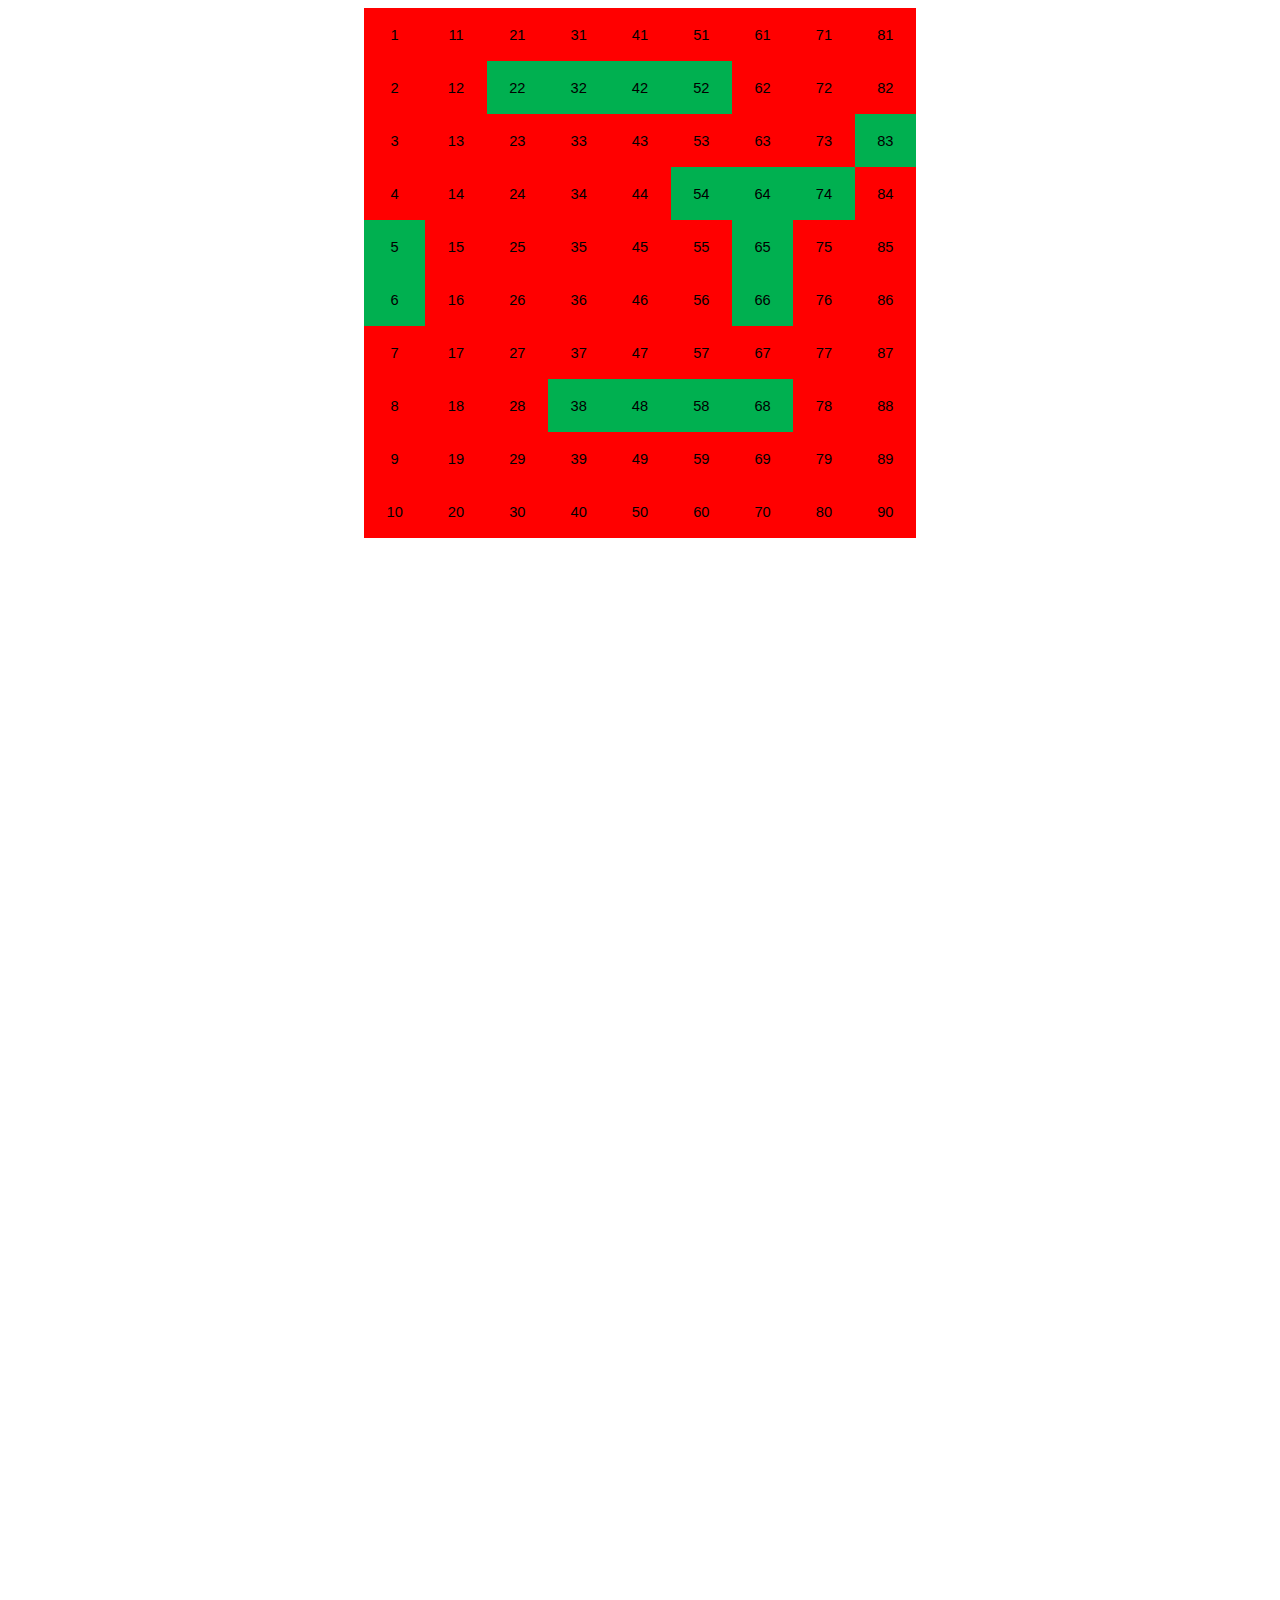
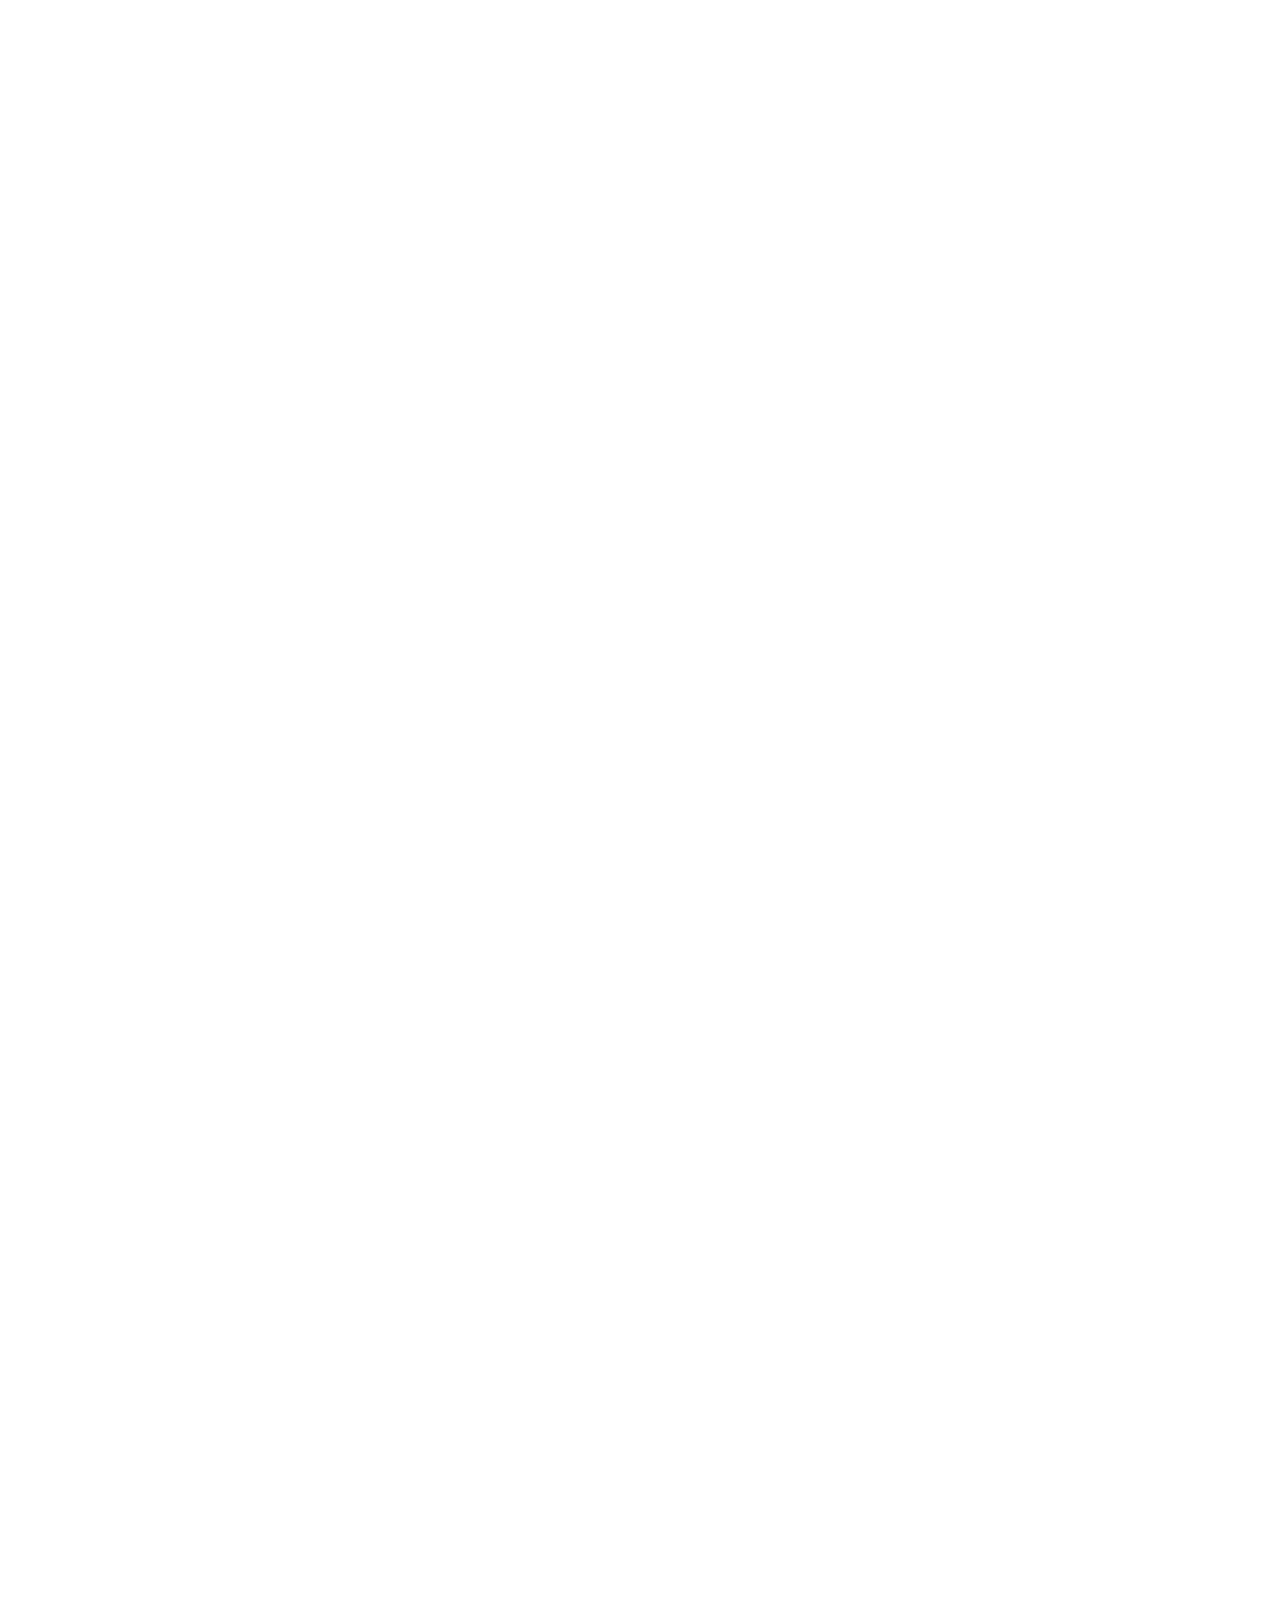
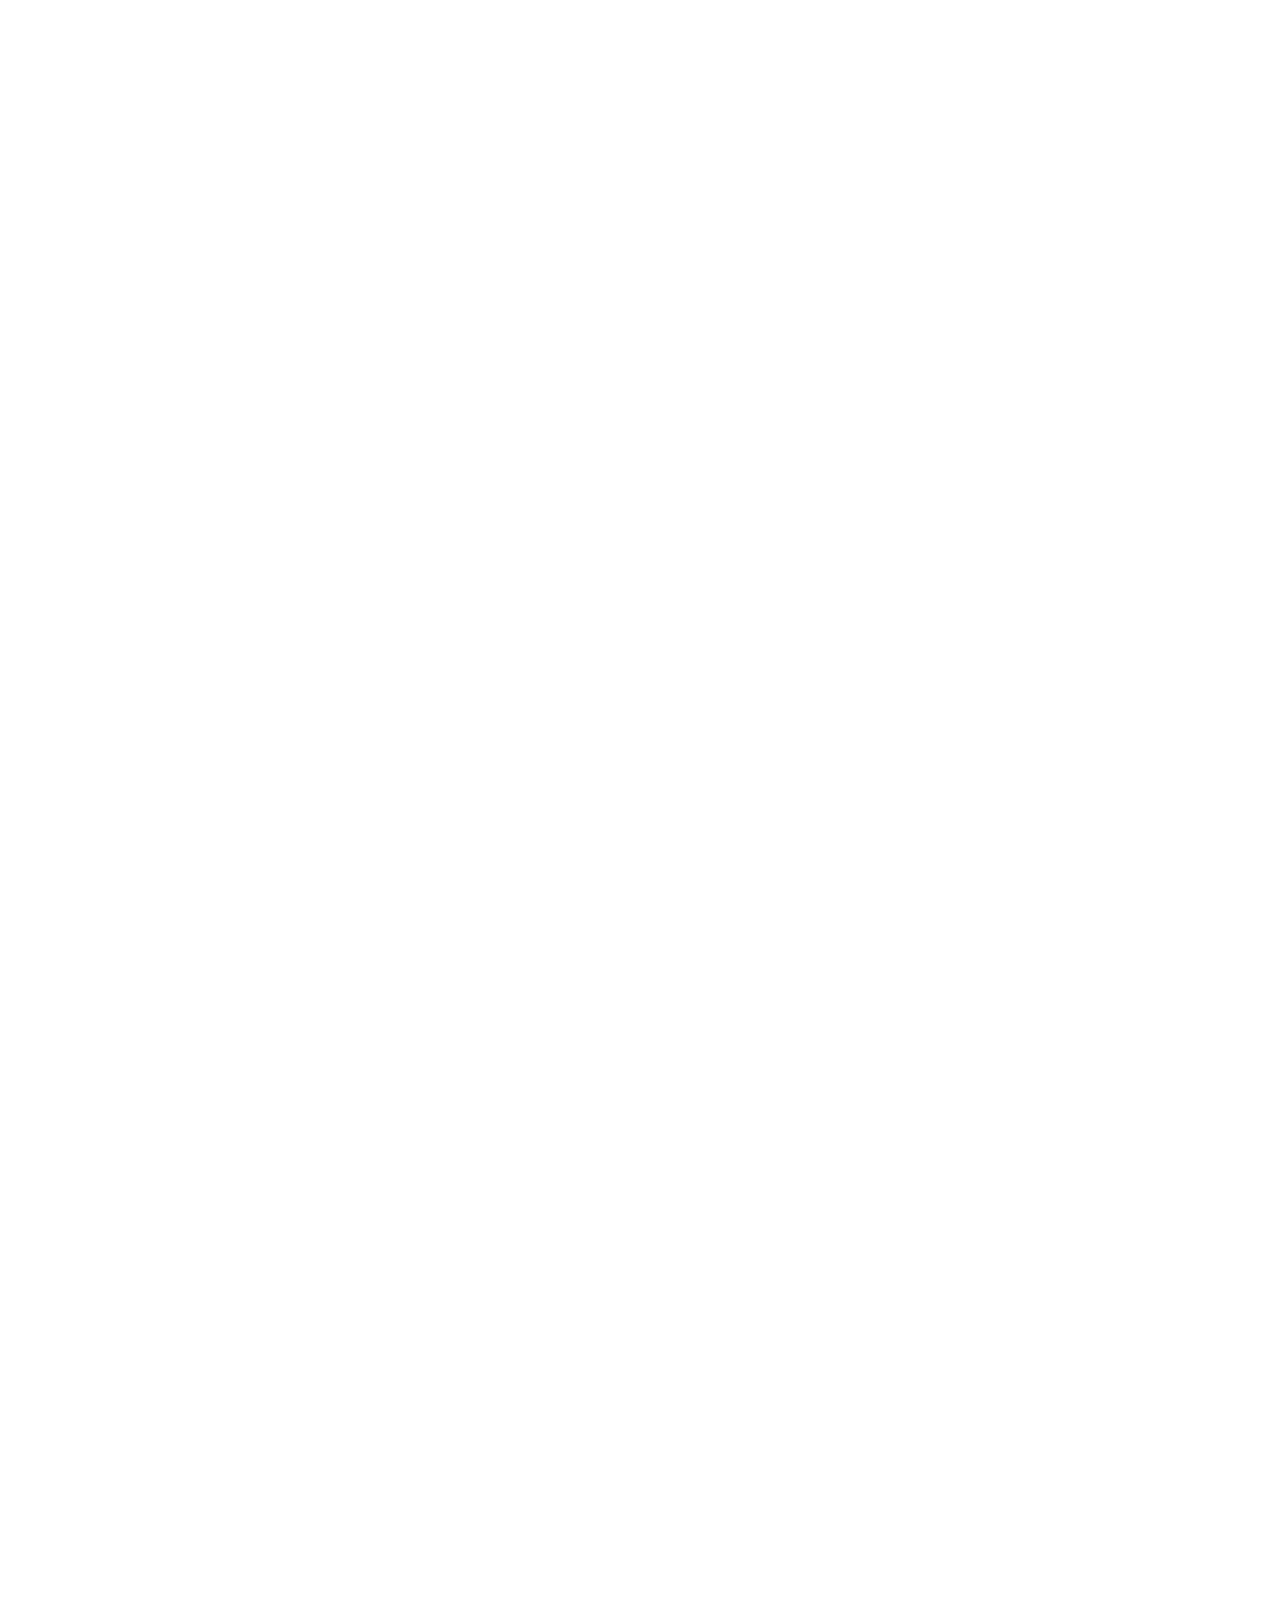
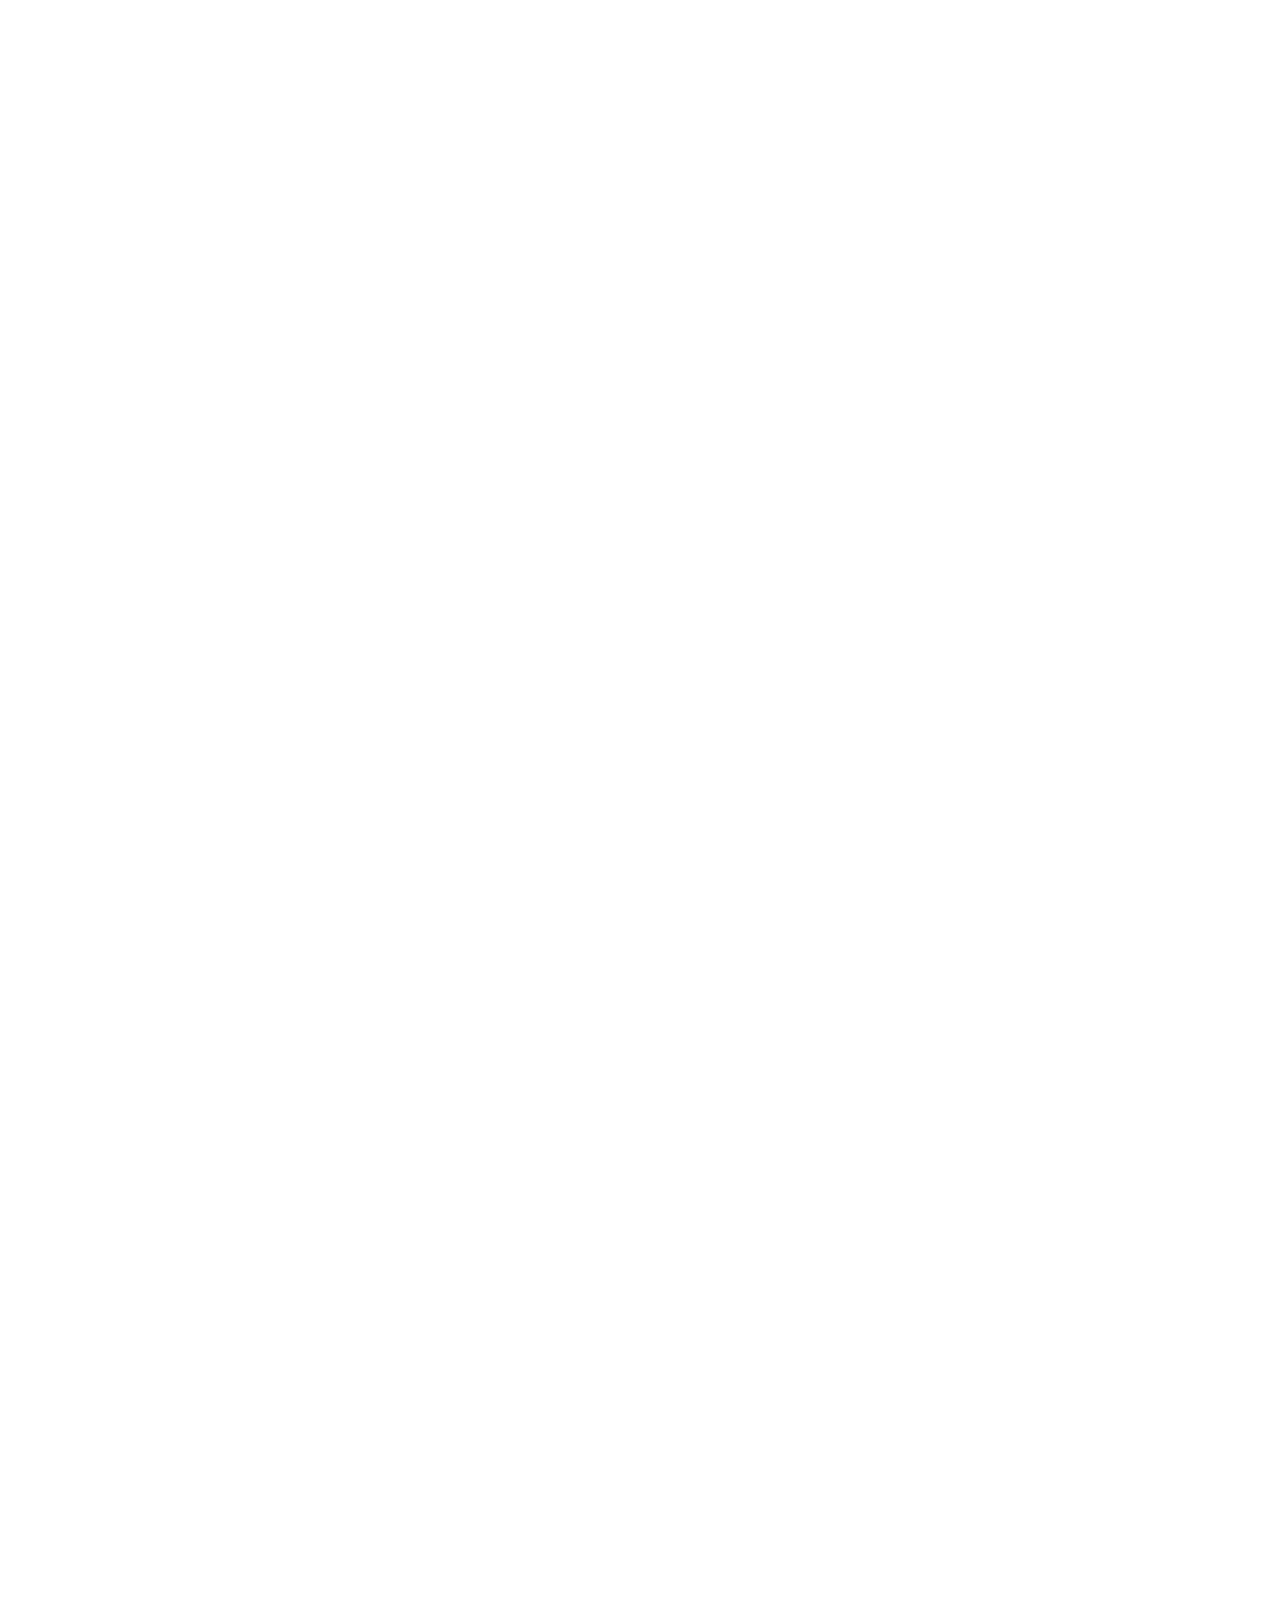
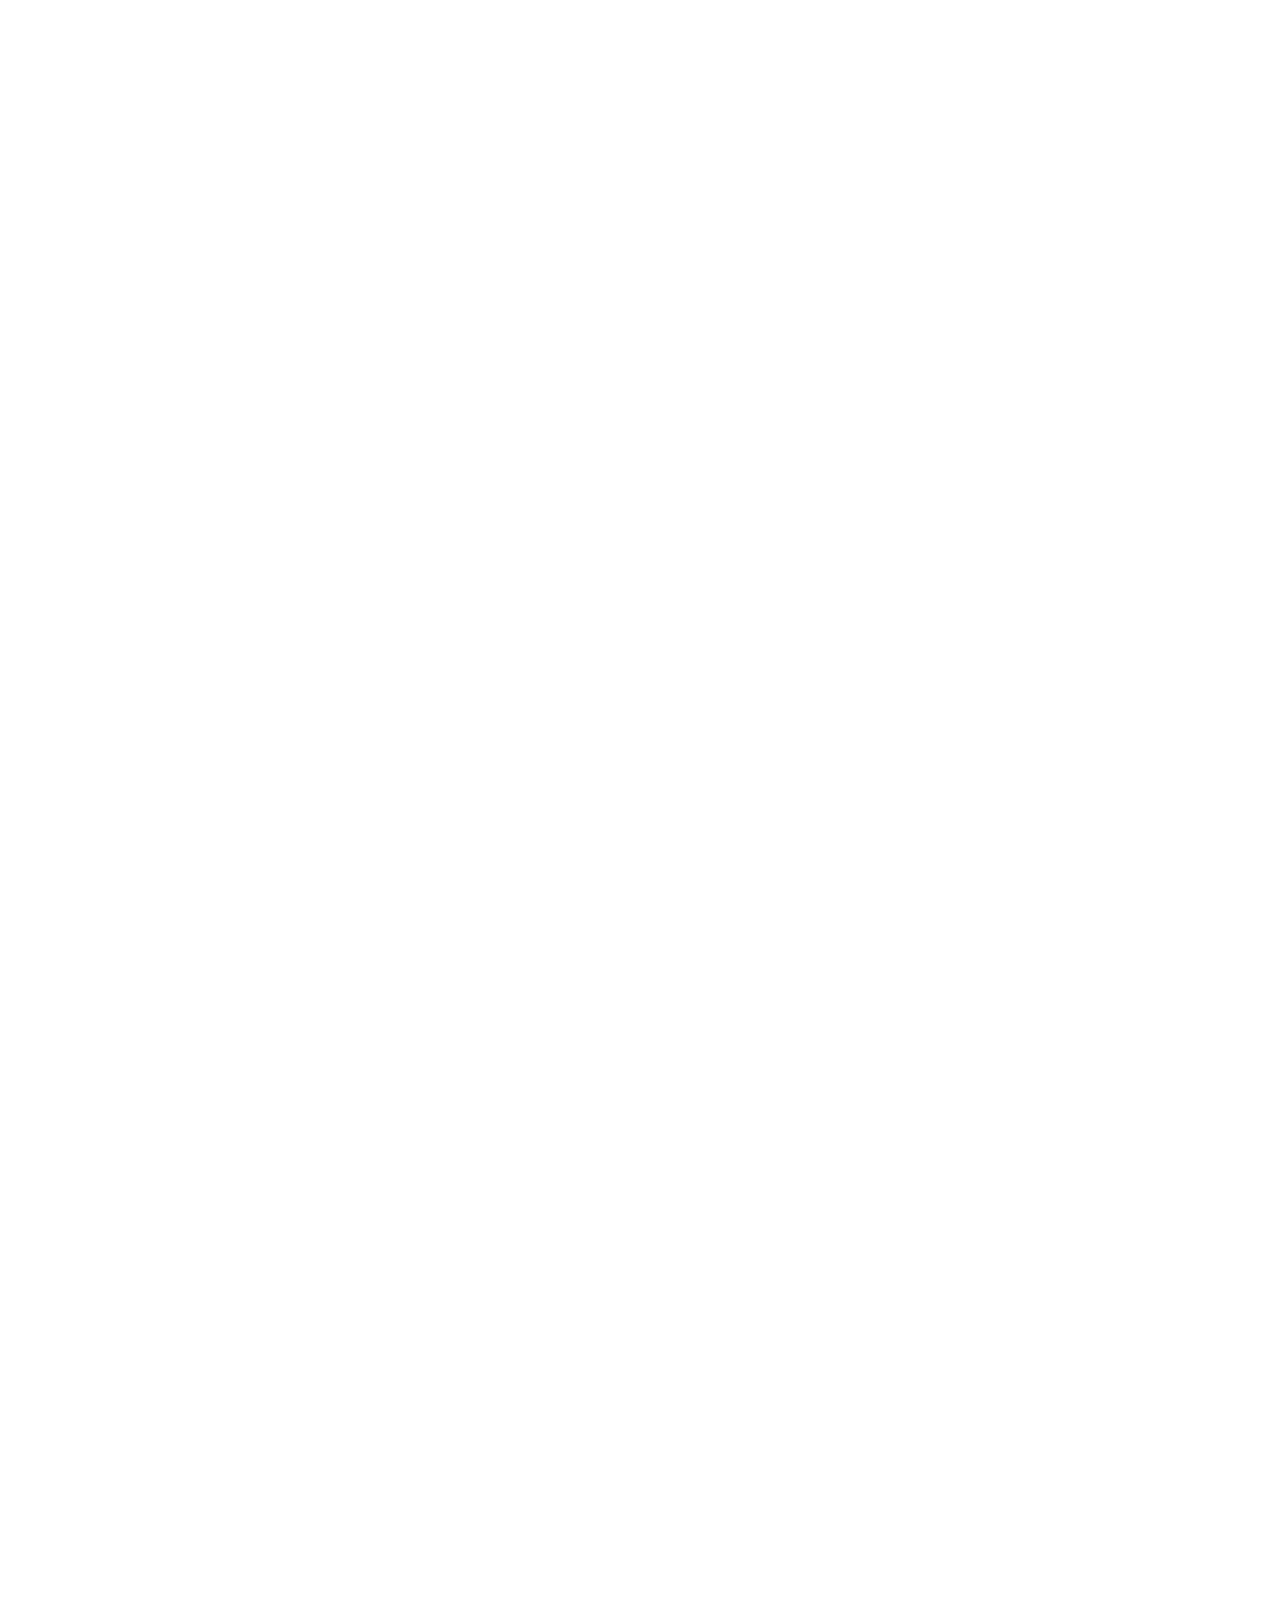
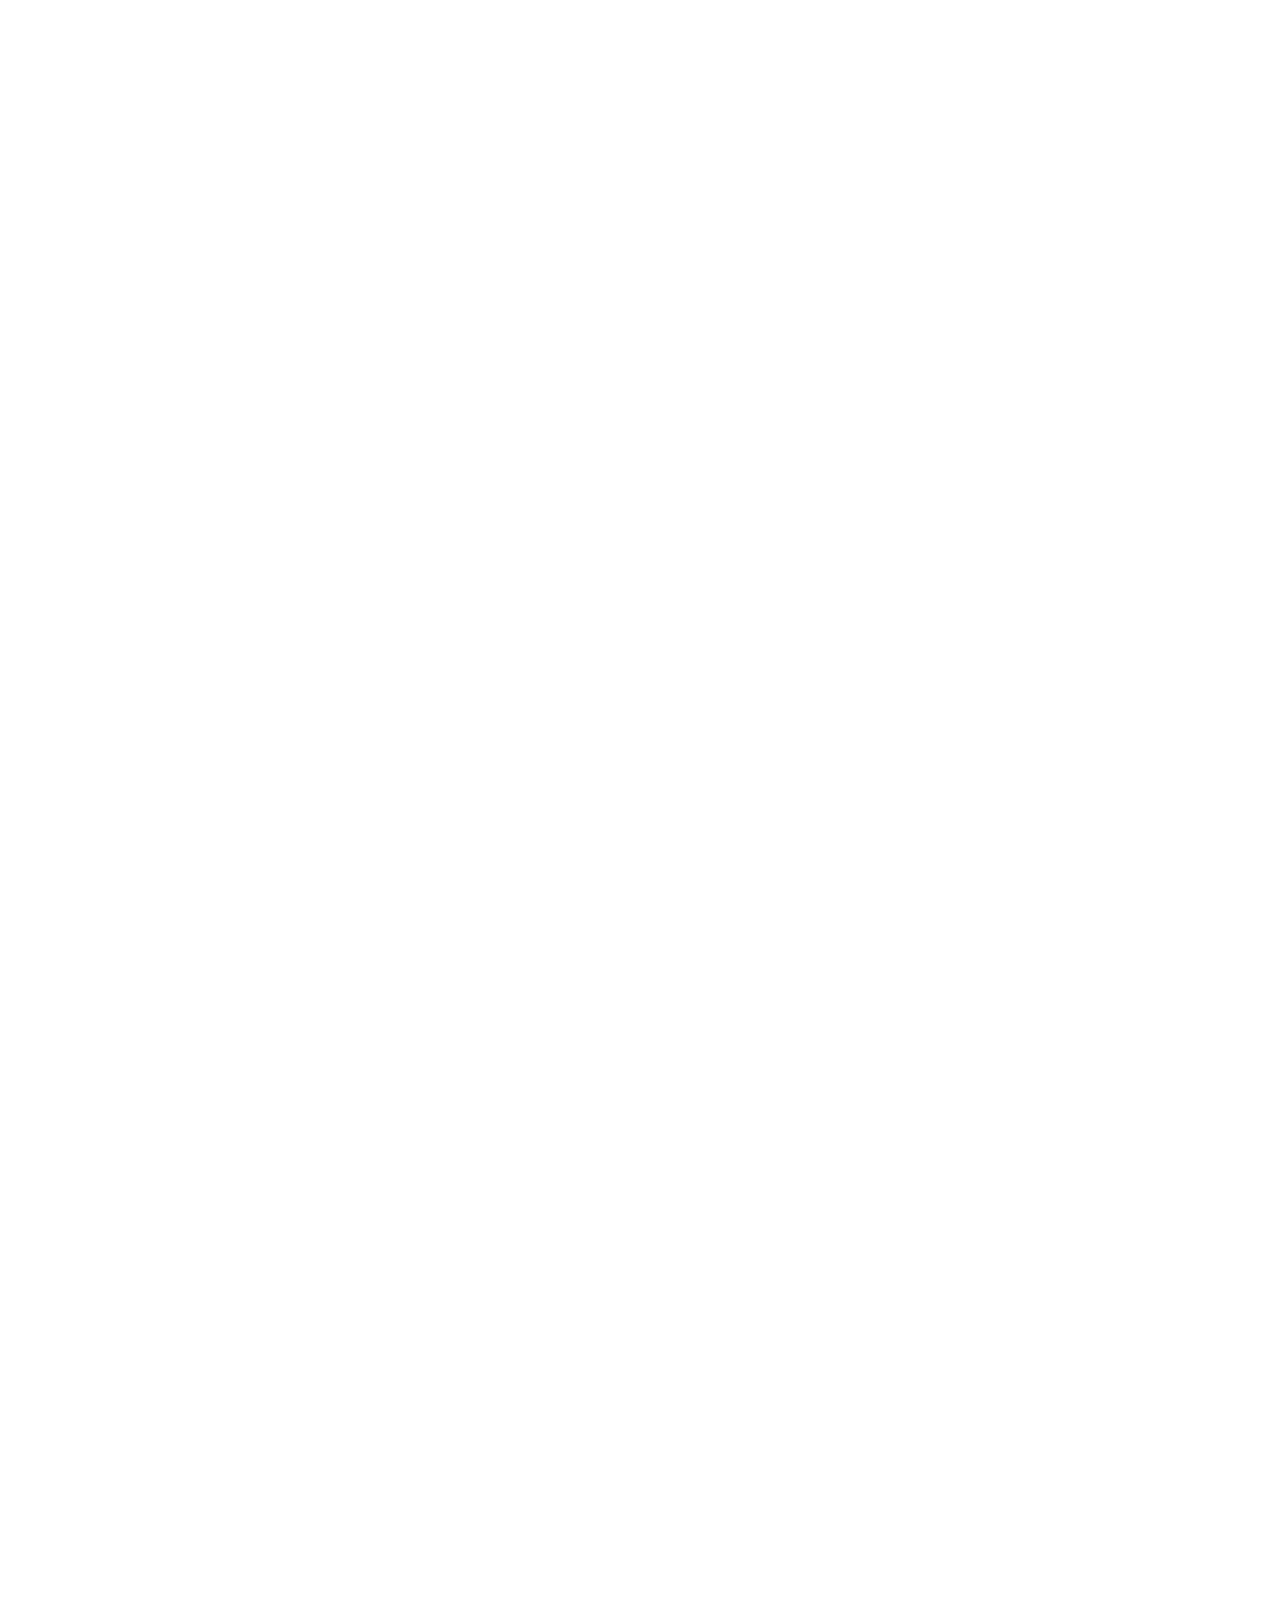
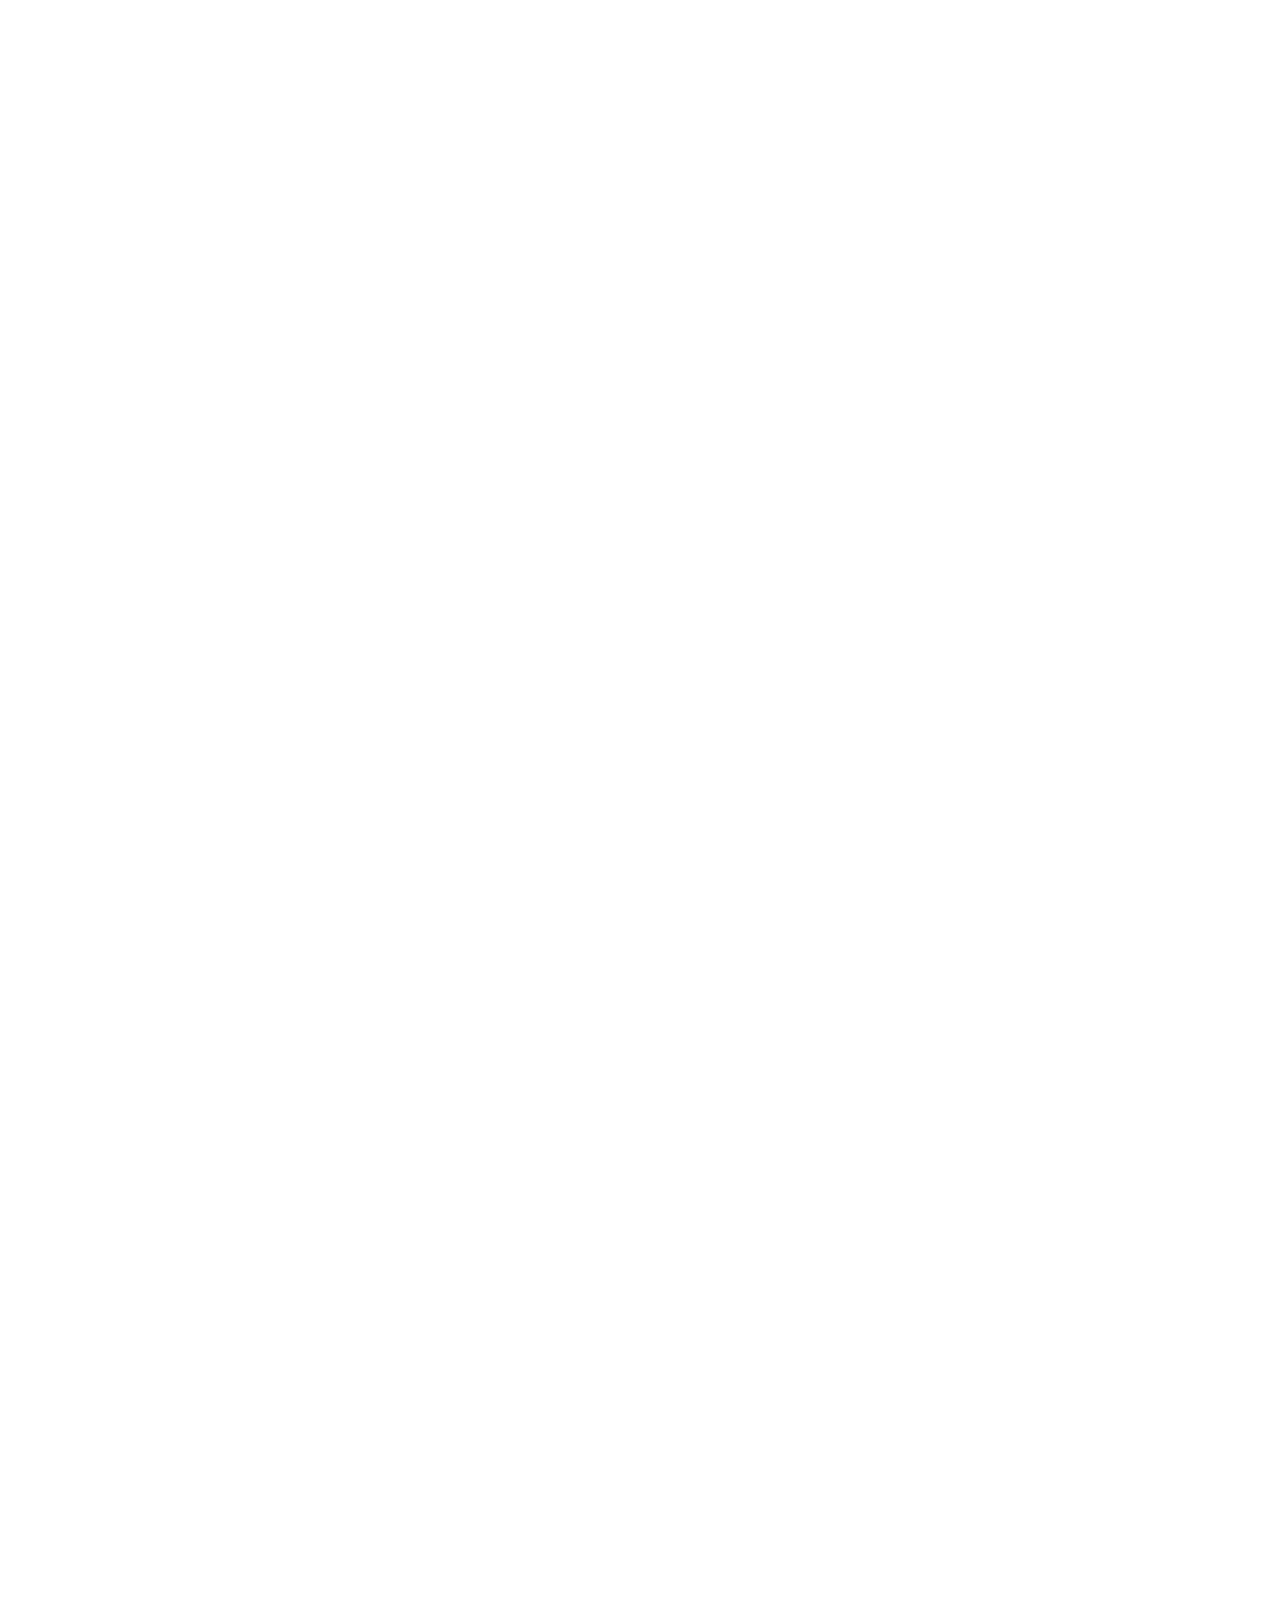
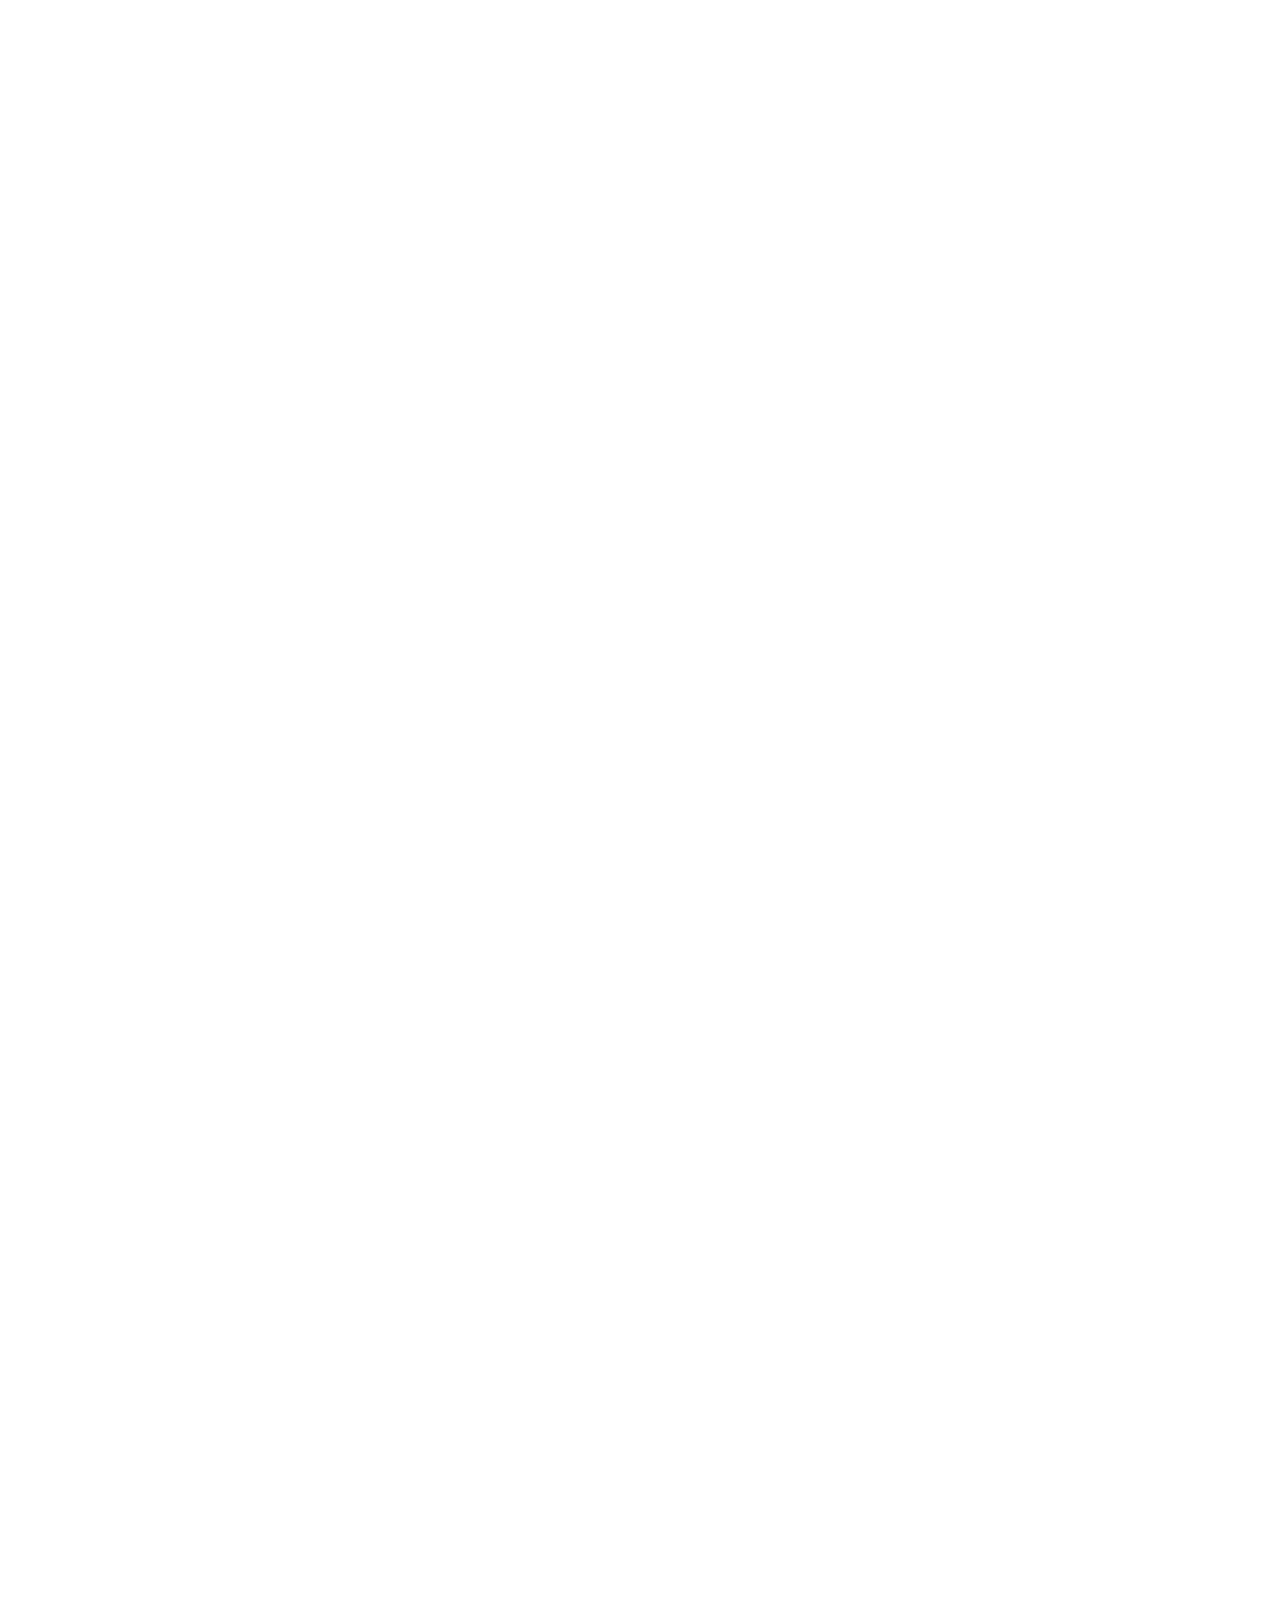
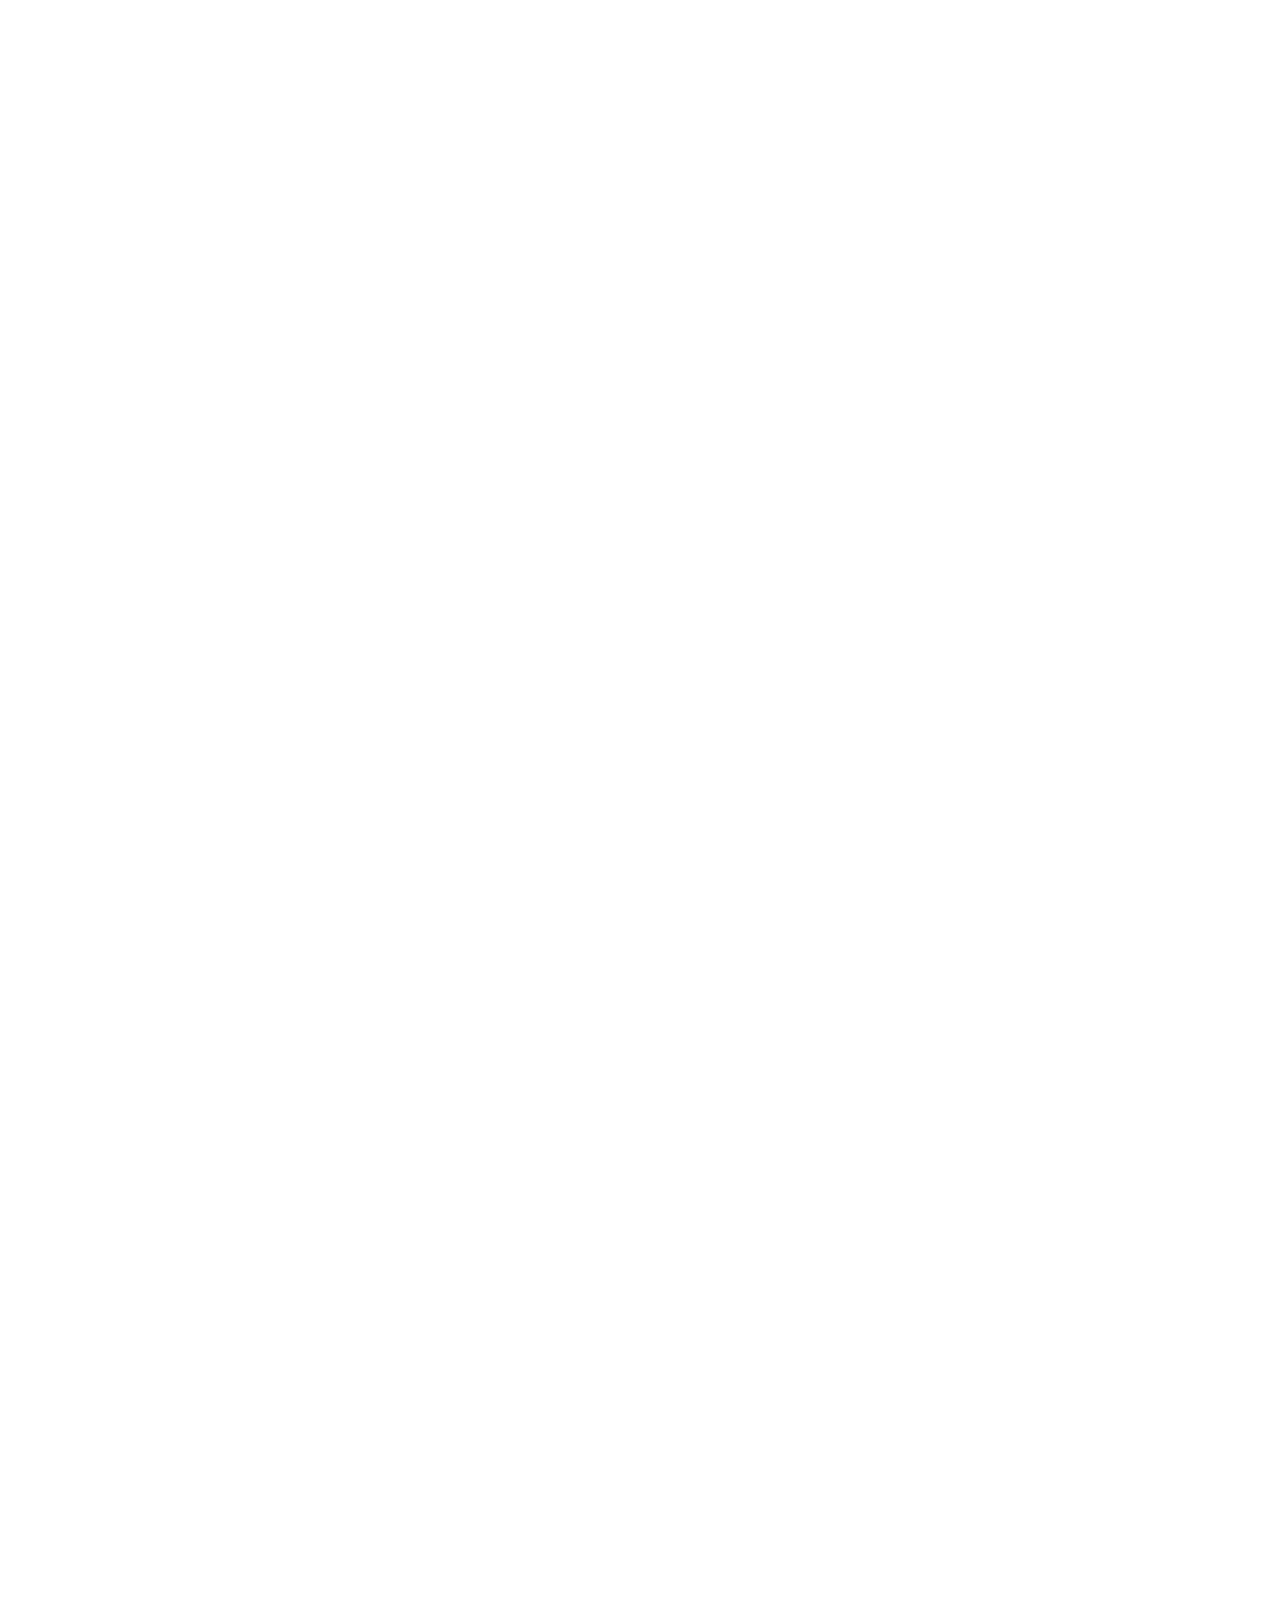
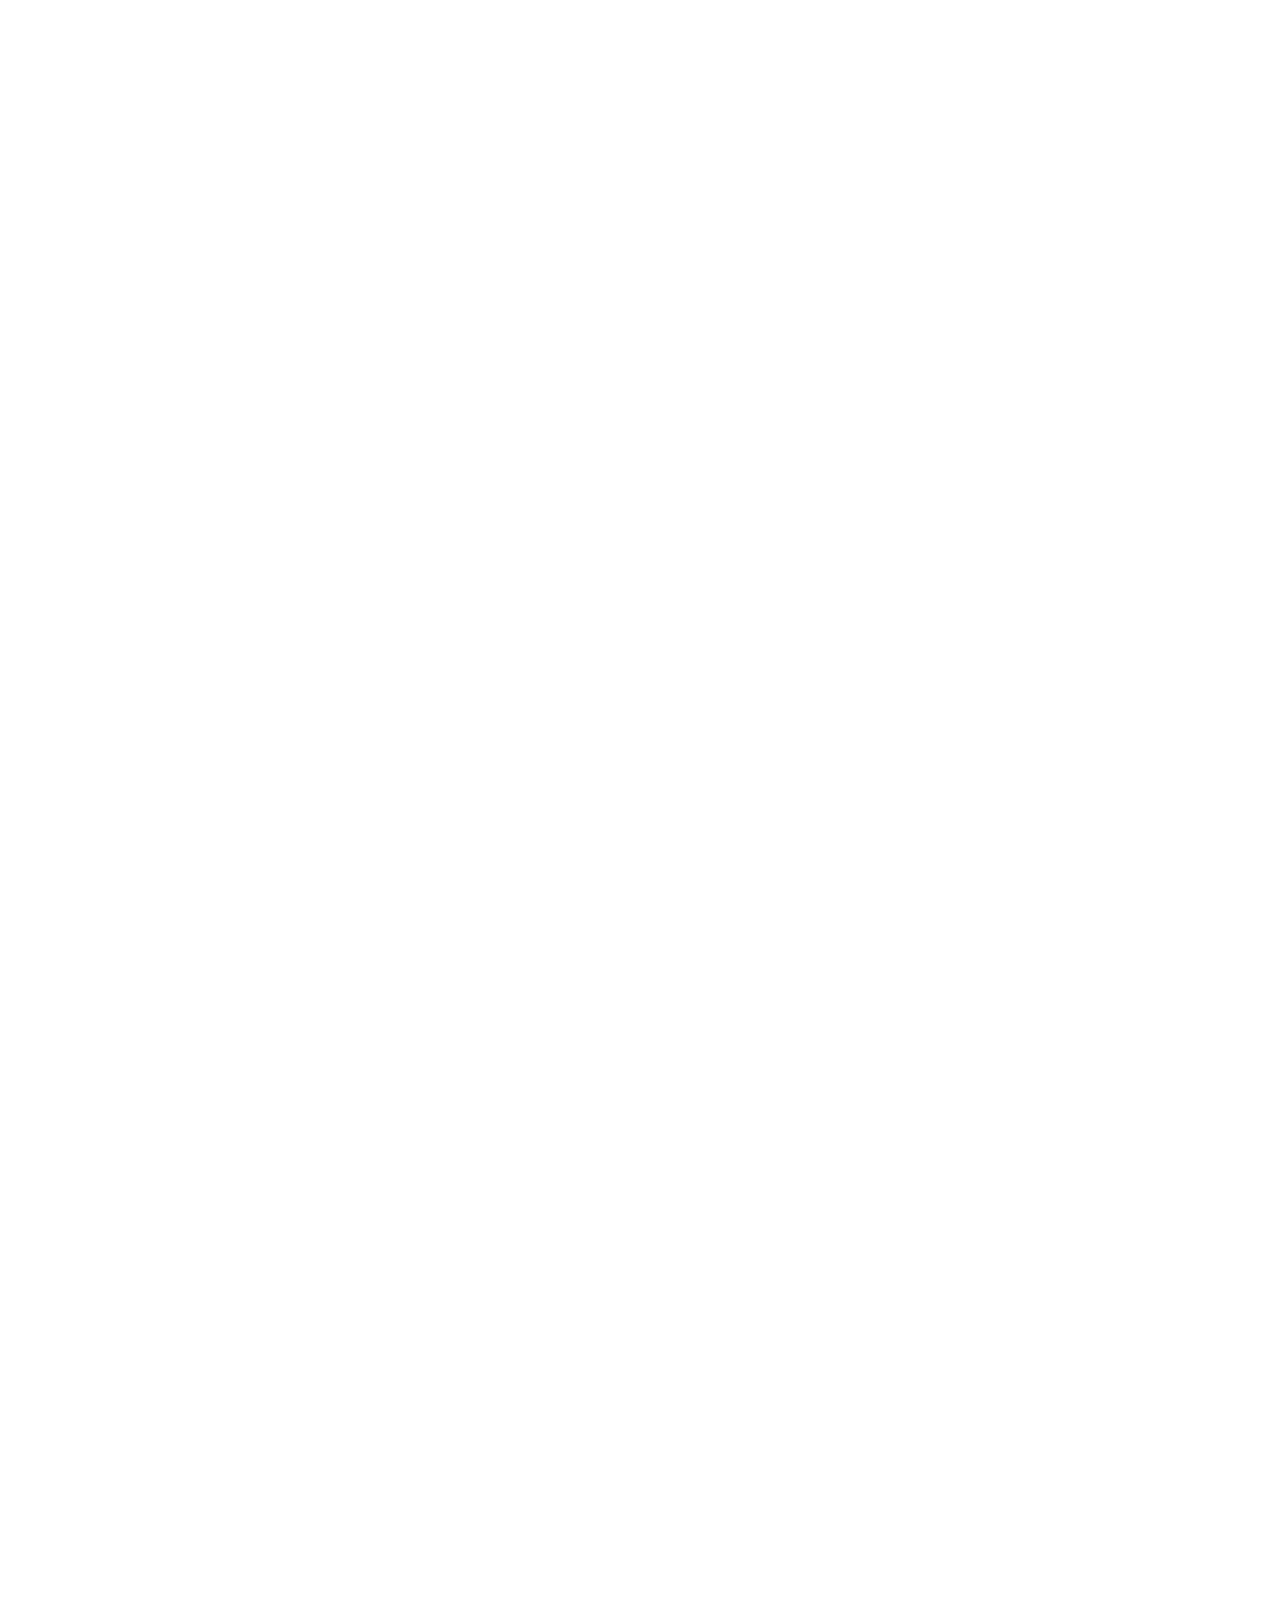
==== index.html @ 25fa8f47 "Add files via upload" ====
<html xmlns:o="urn:schemas-microsoft-com:office:office"
xmlns:x="urn:schemas-microsoft-com:office:excel"
xmlns="http://www.w3.org/TR/REC-html40">

<head>
<meta http-equiv=Content-Type content="text/html; charset=windows-1252">
<meta name=ProgId content=Excel.Sheet>
<meta name=Generator content="Microsoft Excel 15">
<link rel=File-List href="1_90_files/filelist.xml">
<style id="1_90_24764_Styles">
<!--table
	{mso-displayed-decimal-separator:"\.";
	mso-displayed-thousand-separator:"\,";}
.xl1524764
	{padding-top:1px;
	padding-right:1px;
	padding-left:1px;
	mso-ignore:padding;
	color:black;
	font-size:11.0pt;
	font-weight:400;
	font-style:normal;
	text-decoration:none;
	font-family:Calibri;
	mso-generic-font-family:auto;
	mso-font-charset:0;
	mso-number-format:General;
	text-align:general;
	vertical-align:bottom;
	mso-background-source:auto;
	mso-pattern:auto;
	white-space:nowrap;}
.xl6324764
	{padding-top:1px;
	padding-right:1px;
	padding-left:1px;
	mso-ignore:padding;
	color:black;
	font-size:11.0pt;
	font-weight:400;
	font-style:normal;
	text-decoration:none;
	font-family:Arial;
	mso-generic-font-family:auto;
	mso-font-charset:0;
	mso-number-format:General;
	text-align:center;
	vertical-align:middle;
	background:red;
	mso-pattern:red none;
	white-space:nowrap;}
.xl6424764
	{padding-top:1px;
	padding-right:1px;
	padding-left:1px;
	mso-ignore:padding;
	color:black;
	font-size:11.0pt;
	font-weight:400;
	font-style:normal;
	text-decoration:none;
	font-family:Arial;
	mso-generic-font-family:auto;
	mso-font-charset:0;
	mso-number-format:General;
	text-align:center;
	vertical-align:middle;
	background:#00B050;
	mso-pattern:#00B050 none;
	white-space:nowrap;}
-->
</style>
</head>

<body>
<!--[if !excel]>&nbsp;&nbsp;<![endif]-->
<!--The following information was generated by Microsoft Excel's Publish as Web
Page wizard.-->
<!--If the same item is republished from Excel, all information between the DIV
tags will be replaced.-->
<!----------------------------->
<!--START OF OUTPUT FROM EXCEL PUBLISH AS WEB PAGE WIZARD -->
<!----------------------------->

<div id="1_90_24764" align=center x:publishsource="Excel">

<table border=0 cellpadding=0 cellspacing=0 width=549 style='border-collapse:
 collapse;table-layout:fixed;width:414pt'>
 <col width=61 span=9 style='mso-width-source:userset;mso-width-alt:2230;
 width:46pt'>
 <tr height=53 style='mso-height-source:userset;height:39.75pt'>
  <td height=53 class=xl6324764 width=61 style='height:39.75pt;width:46pt'>1</td>
  <td class=xl6324764 width=61 style='width:46pt'>11</td>
  <td class=xl6324764 width=61 style='width:46pt'>21</td>
  <td class=xl6324764 width=61 style='width:46pt'>31</td>
  <td class=xl6324764 width=61 style='width:46pt'>41</td>
  <td class=xl6324764 width=61 style='width:46pt'>51</td>
  <td class=xl6324764 width=61 style='width:46pt'>61</td>
  <td class=xl6324764 width=61 style='width:46pt'>71</td>
  <td class=xl6324764 width=61 style='width:46pt'>81</td>
 </tr>
 <tr height=53 style='mso-height-source:userset;height:39.75pt'>
  <td height=53 class=xl6324764 style='height:39.75pt'>2</td>
  <td class=xl6324764>12</td>
  <td class=xl6424764>22</td>
  <td class=xl6424764>32</td>
  <td class=xl6424764>42</td>
  <td class=xl6424764>52</td>
  <td class=xl6324764>62</td>
  <td class=xl6324764>72</td>
  <td class=xl6324764>82</td>
 </tr>
 <tr height=53 style='mso-height-source:userset;height:39.75pt'>
  <td height=53 class=xl6324764 style='height:39.75pt'>3</td>
  <td class=xl6324764>13</td>
  <td class=xl6324764>23</td>
  <td class=xl6324764>33</td>
  <td class=xl6324764>43</td>
  <td class=xl6324764>53</td>
  <td class=xl6324764>63</td>
  <td class=xl6324764>73</td>
  <td class=xl6424764>83</td>
 </tr>
 <tr height=53 style='mso-height-source:userset;height:39.75pt'>
  <td height=53 class=xl6324764 style='height:39.75pt'>4</td>
  <td class=xl6324764>14</td>
  <td class=xl6324764>24</td>
  <td class=xl6324764>34</td>
  <td class=xl6324764>44</td>
  <td class=xl6424764>54</td>
  <td class=xl6424764>64</td>
  <td class=xl6424764>74</td>
  <td class=xl6324764>84</td>
 </tr>
 <tr height=53 style='mso-height-source:userset;height:39.75pt'>
  <td height=53 class=xl6424764 style='height:39.75pt'>5</td>
  <td class=xl6324764>15</td>
  <td class=xl6324764>25</td>
  <td class=xl6324764>35</td>
  <td class=xl6324764>45</td>
  <td class=xl6324764>55</td>
  <td class=xl6424764>65</td>
  <td class=xl6324764>75</td>
  <td class=xl6324764>85</td>
 </tr>
 <tr height=53 style='mso-height-source:userset;height:39.75pt'>
  <td height=53 class=xl6424764 style='height:39.75pt'>6</td>
  <td class=xl6324764>16</td>
  <td class=xl6324764>26</td>
  <td class=xl6324764>36</td>
  <td class=xl6324764>46</td>
  <td class=xl6324764>56</td>
  <td class=xl6424764>66</td>
  <td class=xl6324764>76</td>
  <td class=xl6324764>86</td>
 </tr>
 <tr height=53 style='mso-height-source:userset;height:39.75pt'>
  <td height=53 class=xl6324764 style='height:39.75pt'>7</td>
  <td class=xl6324764>17</td>
  <td class=xl6324764>27</td>
  <td class=xl6324764>37</td>
  <td class=xl6324764>47</td>
  <td class=xl6324764>57</td>
  <td class=xl6324764>67</td>
  <td class=xl6324764>77</td>
  <td class=xl6324764>87</td>
 </tr>
 <tr height=53 style='mso-height-source:userset;height:39.75pt'>
  <td height=53 class=xl6324764 style='height:39.75pt'>8</td>
  <td class=xl6324764>18</td>
  <td class=xl6324764>28</td>
  <td class=xl6424764>38</td>
  <td class=xl6424764>48</td>
  <td class=xl6424764>58</td>
  <td class=xl6424764>68</td>
  <td class=xl6324764>78</td>
  <td class=xl6324764>88</td>
 </tr>
 <tr height=53 style='mso-height-source:userset;height:39.75pt'>
  <td height=53 class=xl6324764 style='height:39.75pt'>9</td>
  <td class=xl6324764>19</td>
  <td class=xl6324764>29</td>
  <td class=xl6324764>39</td>
  <td class=xl6324764>49</td>
  <td class=xl6324764>59</td>
  <td class=xl6324764>69</td>
  <td class=xl6324764>79</td>
  <td class=xl6324764>89</td>
 </tr>
 <tr height=53 style='mso-height-source:userset;height:39.75pt'>
  <td height=53 class=xl6324764 style='height:39.75pt'>10</td>
  <td class=xl6324764>20</td>
  <td class=xl6324764>30</td>
  <td class=xl6324764>40</td>
  <td class=xl6324764>50</td>
  <td class=xl6324764>60</td>
  <td class=xl6324764>70</td>
  <td class=xl6324764>80</td>
  <td class=xl6324764>90</td>
 </tr>
 <tr height=20 style='height:15.0pt'>
  <td height=20 class=xl1524764 style='height:15.0pt'></td>
  <td class=xl1524764></td>
  <td class=xl1524764></td>
  <td class=xl1524764></td>
  <td class=xl1524764></td>
  <td class=xl1524764></td>
  <td class=xl1524764></td>
  <td class=xl1524764></td>
  <td class=xl1524764></td>
 </tr>
 <tr height=20 style='height:15.0pt'>
  <td height=20 class=xl1524764 style='height:15.0pt'></td>
  <td class=xl1524764></td>
  <td class=xl1524764></td>
  <td class=xl1524764></td>
  <td class=xl1524764></td>
  <td class=xl1524764></td>
  <td class=xl1524764></td>
  <td class=xl1524764></td>
  <td class=xl1524764></td>
 </tr>
 <tr height=20 style='height:15.0pt'>
  <td height=20 class=xl1524764 style='height:15.0pt'></td>
  <td class=xl1524764></td>
  <td class=xl1524764></td>
  <td class=xl1524764></td>
  <td class=xl1524764></td>
  <td class=xl1524764></td>
  <td class=xl1524764></td>
  <td class=xl1524764></td>
  <td class=xl1524764></td>
 </tr>
 <tr height=20 style='height:15.0pt'>
  <td height=20 class=xl1524764 style='height:15.0pt'></td>
  <td class=xl1524764></td>
  <td class=xl1524764></td>
  <td class=xl1524764></td>
  <td class=xl1524764></td>
  <td class=xl1524764></td>
  <td class=xl1524764></td>
  <td class=xl1524764></td>
  <td class=xl1524764></td>
 </tr>
 <tr height=20 style='height:15.0pt'>
  <td height=20 class=xl1524764 style='height:15.0pt'></td>
  <td class=xl1524764></td>
  <td class=xl1524764></td>
  <td class=xl1524764></td>
  <td class=xl1524764></td>
  <td class=xl1524764></td>
  <td class=xl1524764></td>
  <td class=xl1524764></td>
  <td class=xl1524764></td>
 </tr>
 <tr height=20 style='height:15.0pt'>
  <td height=20 class=xl1524764 style='height:15.0pt'></td>
  <td class=xl1524764></td>
  <td class=xl1524764></td>
  <td class=xl1524764></td>
  <td class=xl1524764></td>
  <td class=xl1524764></td>
  <td class=xl1524764></td>
  <td class=xl1524764></td>
  <td class=xl1524764></td>
 </tr>
 <tr height=20 style='height:15.0pt'>
  <td height=20 class=xl1524764 style='height:15.0pt'></td>
  <td class=xl1524764></td>
  <td class=xl1524764></td>
  <td class=xl1524764></td>
  <td class=xl1524764></td>
  <td class=xl1524764></td>
  <td class=xl1524764></td>
  <td class=xl1524764></td>
  <td class=xl1524764></td>
 </tr>
 <tr height=20 style='height:15.0pt'>
  <td height=20 class=xl1524764 style='height:15.0pt'></td>
  <td class=xl1524764></td>
  <td class=xl1524764></td>
  <td class=xl1524764></td>
  <td class=xl1524764></td>
  <td class=xl1524764></td>
  <td class=xl1524764></td>
  <td class=xl1524764></td>
  <td class=xl1524764></td>
 </tr>
 <tr height=20 style='height:15.0pt'>
  <td height=20 class=xl1524764 style='height:15.0pt'></td>
  <td class=xl1524764></td>
  <td class=xl1524764></td>
  <td class=xl1524764></td>
  <td class=xl1524764></td>
  <td class=xl1524764></td>
  <td class=xl1524764></td>
  <td class=xl1524764></td>
  <td class=xl1524764></td>
 </tr>
 <tr height=20 style='height:15.0pt'>
  <td height=20 class=xl1524764 style='height:15.0pt'></td>
  <td class=xl1524764></td>
  <td class=xl1524764></td>
  <td class=xl1524764></td>
  <td class=xl1524764></td>
  <td class=xl1524764></td>
  <td class=xl1524764></td>
  <td class=xl1524764></td>
  <td class=xl1524764></td>
 </tr>
 <tr height=21 style='mso-height-source:userset;height:15.75pt'>
  <td height=21 class=xl1524764 style='height:15.75pt'></td>
  <td class=xl1524764></td>
  <td class=xl1524764></td>
  <td class=xl1524764></td>
  <td class=xl1524764></td>
  <td class=xl1524764></td>
  <td class=xl1524764></td>
  <td class=xl1524764></td>
  <td class=xl1524764></td>
 </tr>
 <tr height=21 style='mso-height-source:userset;height:15.75pt'>
  <td height=21 class=xl1524764 style='height:15.75pt'></td>
  <td class=xl1524764></td>
  <td class=xl1524764></td>
  <td class=xl1524764></td>
  <td class=xl1524764></td>
  <td class=xl1524764></td>
  <td class=xl1524764></td>
  <td class=xl1524764></td>
  <td class=xl1524764></td>
 </tr>
 <tr height=21 style='mso-height-source:userset;height:15.75pt'>
  <td height=21 class=xl1524764 style='height:15.75pt'></td>
  <td class=xl1524764></td>
  <td class=xl1524764></td>
  <td class=xl1524764></td>
  <td class=xl1524764></td>
  <td class=xl1524764></td>
  <td class=xl1524764></td>
  <td class=xl1524764></td>
  <td class=xl1524764></td>
 </tr>
 <tr height=21 style='mso-height-source:userset;height:15.75pt'>
  <td height=21 class=xl1524764 style='height:15.75pt'></td>
  <td class=xl1524764></td>
  <td class=xl1524764></td>
  <td class=xl1524764></td>
  <td class=xl1524764></td>
  <td class=xl1524764></td>
  <td class=xl1524764></td>
  <td class=xl1524764></td>
  <td class=xl1524764></td>
 </tr>
 <tr height=21 style='mso-height-source:userset;height:15.75pt'>
  <td height=21 class=xl1524764 style='height:15.75pt'></td>
  <td class=xl1524764></td>
  <td class=xl1524764></td>
  <td class=xl1524764></td>
  <td class=xl1524764></td>
  <td class=xl1524764></td>
  <td class=xl1524764></td>
  <td class=xl1524764></td>
  <td class=xl1524764></td>
 </tr>
 <tr height=21 style='mso-height-source:userset;height:15.75pt'>
  <td height=21 class=xl1524764 style='height:15.75pt'></td>
  <td class=xl1524764></td>
  <td class=xl1524764></td>
  <td class=xl1524764></td>
  <td class=xl1524764></td>
  <td class=xl1524764></td>
  <td class=xl1524764></td>
  <td class=xl1524764></td>
  <td class=xl1524764></td>
 </tr>
 <tr height=21 style='mso-height-source:userset;height:15.75pt'>
  <td height=21 class=xl1524764 style='height:15.75pt'></td>
  <td class=xl1524764></td>
  <td class=xl1524764></td>
  <td class=xl1524764></td>
  <td class=xl1524764></td>
  <td class=xl1524764></td>
  <td class=xl1524764></td>
  <td class=xl1524764></td>
  <td class=xl1524764></td>
 </tr>
 <tr height=21 style='mso-height-source:userset;height:15.75pt'>
  <td height=21 class=xl1524764 style='height:15.75pt'></td>
  <td class=xl1524764></td>
  <td class=xl1524764></td>
  <td class=xl1524764></td>
  <td class=xl1524764></td>
  <td class=xl1524764></td>
  <td class=xl1524764></td>
  <td class=xl1524764></td>
  <td class=xl1524764></td>
 </tr>
 <tr height=21 style='mso-height-source:userset;height:15.75pt'>
  <td height=21 class=xl1524764 style='height:15.75pt'></td>
  <td class=xl1524764></td>
  <td class=xl1524764></td>
  <td class=xl1524764></td>
  <td class=xl1524764></td>
  <td class=xl1524764></td>
  <td class=xl1524764></td>
  <td class=xl1524764></td>
  <td class=xl1524764></td>
 </tr>
 <tr height=21 style='mso-height-source:userset;height:15.75pt'>
  <td height=21 class=xl1524764 style='height:15.75pt'></td>
  <td class=xl1524764></td>
  <td class=xl1524764></td>
  <td class=xl1524764></td>
  <td class=xl1524764></td>
  <td class=xl1524764></td>
  <td class=xl1524764></td>
  <td class=xl1524764></td>
  <td class=xl1524764></td>
 </tr>
 <tr height=21 style='mso-height-source:userset;height:15.75pt'>
  <td height=21 class=xl1524764 style='height:15.75pt'></td>
  <td class=xl1524764></td>
  <td class=xl1524764></td>
  <td class=xl1524764></td>
  <td class=xl1524764></td>
  <td class=xl1524764></td>
  <td class=xl1524764></td>
  <td class=xl1524764></td>
  <td class=xl1524764></td>
 </tr>
 <tr height=21 style='mso-height-source:userset;height:15.75pt'>
  <td height=21 class=xl1524764 style='height:15.75pt'></td>
  <td class=xl1524764></td>
  <td class=xl1524764></td>
  <td class=xl1524764></td>
  <td class=xl1524764></td>
  <td class=xl1524764></td>
  <td class=xl1524764></td>
  <td class=xl1524764></td>
  <td class=xl1524764></td>
 </tr>
 <tr height=21 style='mso-height-source:userset;height:15.75pt'>
  <td height=21 class=xl1524764 style='height:15.75pt'></td>
  <td class=xl1524764></td>
  <td class=xl1524764></td>
  <td class=xl1524764></td>
  <td class=xl1524764></td>
  <td class=xl1524764></td>
  <td class=xl1524764></td>
  <td class=xl1524764></td>
  <td class=xl1524764></td>
 </tr>
 <tr height=21 style='mso-height-source:userset;height:15.75pt'>
  <td height=21 class=xl1524764 style='height:15.75pt'></td>
  <td class=xl1524764></td>
  <td class=xl1524764></td>
  <td class=xl1524764></td>
  <td class=xl1524764></td>
  <td class=xl1524764></td>
  <td class=xl1524764></td>
  <td class=xl1524764></td>
  <td class=xl1524764></td>
 </tr>
 <tr height=21 style='mso-height-source:userset;height:15.75pt'>
  <td height=21 class=xl1524764 style='height:15.75pt'></td>
  <td class=xl1524764></td>
  <td class=xl1524764></td>
  <td class=xl1524764></td>
  <td class=xl1524764></td>
  <td class=xl1524764></td>
  <td class=xl1524764></td>
  <td class=xl1524764></td>
  <td class=xl1524764></td>
 </tr>
 <tr height=21 style='mso-height-source:userset;height:15.75pt'>
  <td height=21 class=xl1524764 style='height:15.75pt'></td>
  <td class=xl1524764></td>
  <td class=xl1524764></td>
  <td class=xl1524764></td>
  <td class=xl1524764></td>
  <td class=xl1524764></td>
  <td class=xl1524764></td>
  <td class=xl1524764></td>
  <td class=xl1524764></td>
 </tr>
 <tr height=21 style='mso-height-source:userset;height:15.75pt'>
  <td height=21 class=xl1524764 style='height:15.75pt'></td>
  <td class=xl1524764></td>
  <td class=xl1524764></td>
  <td class=xl1524764></td>
  <td class=xl1524764></td>
  <td class=xl1524764></td>
  <td class=xl1524764></td>
  <td class=xl1524764></td>
  <td class=xl1524764></td>
 </tr>
 <tr height=21 style='mso-height-source:userset;height:15.75pt'>
  <td height=21 class=xl1524764 style='height:15.75pt'></td>
  <td class=xl1524764></td>
  <td class=xl1524764></td>
  <td class=xl1524764></td>
  <td class=xl1524764></td>
  <td class=xl1524764></td>
  <td class=xl1524764></td>
  <td class=xl1524764></td>
  <td class=xl1524764></td>
 </tr>
 <tr height=21 style='mso-height-source:userset;height:15.75pt'>
  <td height=21 class=xl1524764 style='height:15.75pt'></td>
  <td class=xl1524764></td>
  <td class=xl1524764></td>
  <td class=xl1524764></td>
  <td class=xl1524764></td>
  <td class=xl1524764></td>
  <td class=xl1524764></td>
  <td class=xl1524764></td>
  <td class=xl1524764></td>
 </tr>
 <tr height=21 style='mso-height-source:userset;height:15.75pt'>
  <td height=21 class=xl1524764 style='height:15.75pt'></td>
  <td class=xl1524764></td>
  <td class=xl1524764></td>
  <td class=xl1524764></td>
  <td class=xl1524764></td>
  <td class=xl1524764></td>
  <td class=xl1524764></td>
  <td class=xl1524764></td>
  <td class=xl1524764></td>
 </tr>
 <tr height=21 style='mso-height-source:userset;height:15.75pt'>
  <td height=21 class=xl1524764 style='height:15.75pt'></td>
  <td class=xl1524764></td>
  <td class=xl1524764></td>
  <td class=xl1524764></td>
  <td class=xl1524764></td>
  <td class=xl1524764></td>
  <td class=xl1524764></td>
  <td class=xl1524764></td>
  <td class=xl1524764></td>
 </tr>
 <tr height=21 style='mso-height-source:userset;height:15.75pt'>
  <td height=21 class=xl1524764 style='height:15.75pt'></td>
  <td class=xl1524764></td>
  <td class=xl1524764></td>
  <td class=xl1524764></td>
  <td class=xl1524764></td>
  <td class=xl1524764></td>
  <td class=xl1524764></td>
  <td class=xl1524764></td>
  <td class=xl1524764></td>
 </tr>
 <tr height=21 style='mso-height-source:userset;height:15.75pt'>
  <td height=21 class=xl1524764 style='height:15.75pt'></td>
  <td class=xl1524764></td>
  <td class=xl1524764></td>
  <td class=xl1524764></td>
  <td class=xl1524764></td>
  <td class=xl1524764></td>
  <td class=xl1524764></td>
  <td class=xl1524764></td>
  <td class=xl1524764></td>
 </tr>
 <tr height=21 style='mso-height-source:userset;height:15.75pt'>
  <td height=21 class=xl1524764 style='height:15.75pt'></td>
  <td class=xl1524764></td>
  <td class=xl1524764></td>
  <td class=xl1524764></td>
  <td class=xl1524764></td>
  <td class=xl1524764></td>
  <td class=xl1524764></td>
  <td class=xl1524764></td>
  <td class=xl1524764></td>
 </tr>
 <tr height=21 style='mso-height-source:userset;height:15.75pt'>
  <td height=21 class=xl1524764 style='height:15.75pt'></td>
  <td class=xl1524764></td>
  <td class=xl1524764></td>
  <td class=xl1524764></td>
  <td class=xl1524764></td>
  <td class=xl1524764></td>
  <td class=xl1524764></td>
  <td class=xl1524764></td>
  <td class=xl1524764></td>
 </tr>
 <tr height=21 style='mso-height-source:userset;height:15.75pt'>
  <td height=21 class=xl1524764 style='height:15.75pt'></td>
  <td class=xl1524764></td>
  <td class=xl1524764></td>
  <td class=xl1524764></td>
  <td class=xl1524764></td>
  <td class=xl1524764></td>
  <td class=xl1524764></td>
  <td class=xl1524764></td>
  <td class=xl1524764></td>
 </tr>
 <tr height=21 style='mso-height-source:userset;height:15.75pt'>
  <td height=21 class=xl1524764 style='height:15.75pt'></td>
  <td class=xl1524764></td>
  <td class=xl1524764></td>
  <td class=xl1524764></td>
  <td class=xl1524764></td>
  <td class=xl1524764></td>
  <td class=xl1524764></td>
  <td class=xl1524764></td>
  <td class=xl1524764></td>
 </tr>
 <tr height=21 style='mso-height-source:userset;height:15.75pt'>
  <td height=21 class=xl1524764 style='height:15.75pt'></td>
  <td class=xl1524764></td>
  <td class=xl1524764></td>
  <td class=xl1524764></td>
  <td class=xl1524764></td>
  <td class=xl1524764></td>
  <td class=xl1524764></td>
  <td class=xl1524764></td>
  <td class=xl1524764></td>
 </tr>
 <tr height=21 style='mso-height-source:userset;height:15.75pt'>
  <td height=21 class=xl1524764 style='height:15.75pt'></td>
  <td class=xl1524764></td>
  <td class=xl1524764></td>
  <td class=xl1524764></td>
  <td class=xl1524764></td>
  <td class=xl1524764></td>
  <td class=xl1524764></td>
  <td class=xl1524764></td>
  <td class=xl1524764></td>
 </tr>
 <tr height=21 style='mso-height-source:userset;height:15.75pt'>
  <td height=21 class=xl1524764 style='height:15.75pt'></td>
  <td class=xl1524764></td>
  <td class=xl1524764></td>
  <td class=xl1524764></td>
  <td class=xl1524764></td>
  <td class=xl1524764></td>
  <td class=xl1524764></td>
  <td class=xl1524764></td>
  <td class=xl1524764></td>
 </tr>
 <tr height=21 style='mso-height-source:userset;height:15.75pt'>
  <td height=21 class=xl1524764 style='height:15.75pt'></td>
  <td class=xl1524764></td>
  <td class=xl1524764></td>
  <td class=xl1524764></td>
  <td class=xl1524764></td>
  <td class=xl1524764></td>
  <td class=xl1524764></td>
  <td class=xl1524764></td>
  <td class=xl1524764></td>
 </tr>
 <tr height=21 style='mso-height-source:userset;height:15.75pt'>
  <td height=21 class=xl1524764 style='height:15.75pt'></td>
  <td class=xl1524764></td>
  <td class=xl1524764></td>
  <td class=xl1524764></td>
  <td class=xl1524764></td>
  <td class=xl1524764></td>
  <td class=xl1524764></td>
  <td class=xl1524764></td>
  <td class=xl1524764></td>
 </tr>
 <tr height=21 style='mso-height-source:userset;height:15.75pt'>
  <td height=21 class=xl1524764 style='height:15.75pt'></td>
  <td class=xl1524764></td>
  <td class=xl1524764></td>
  <td class=xl1524764></td>
  <td class=xl1524764></td>
  <td class=xl1524764></td>
  <td class=xl1524764></td>
  <td class=xl1524764></td>
  <td class=xl1524764></td>
 </tr>
 <tr height=21 style='mso-height-source:userset;height:15.75pt'>
  <td height=21 class=xl1524764 style='height:15.75pt'></td>
  <td class=xl1524764></td>
  <td class=xl1524764></td>
  <td class=xl1524764></td>
  <td class=xl1524764></td>
  <td class=xl1524764></td>
  <td class=xl1524764></td>
  <td class=xl1524764></td>
  <td class=xl1524764></td>
 </tr>
 <tr height=21 style='mso-height-source:userset;height:15.75pt'>
  <td height=21 class=xl1524764 style='height:15.75pt'></td>
  <td class=xl1524764></td>
  <td class=xl1524764></td>
  <td class=xl1524764></td>
  <td class=xl1524764></td>
  <td class=xl1524764></td>
  <td class=xl1524764></td>
  <td class=xl1524764></td>
  <td class=xl1524764></td>
 </tr>
 <tr height=21 style='mso-height-source:userset;height:15.75pt'>
  <td height=21 class=xl1524764 style='height:15.75pt'></td>
  <td class=xl1524764></td>
  <td class=xl1524764></td>
  <td class=xl1524764></td>
  <td class=xl1524764></td>
  <td class=xl1524764></td>
  <td class=xl1524764></td>
  <td class=xl1524764></td>
  <td class=xl1524764></td>
 </tr>
 <tr height=21 style='mso-height-source:userset;height:15.75pt'>
  <td height=21 class=xl1524764 style='height:15.75pt'></td>
  <td class=xl1524764></td>
  <td class=xl1524764></td>
  <td class=xl1524764></td>
  <td class=xl1524764></td>
  <td class=xl1524764></td>
  <td class=xl1524764></td>
  <td class=xl1524764></td>
  <td class=xl1524764></td>
 </tr>
 <tr height=21 style='mso-height-source:userset;height:15.75pt'>
  <td height=21 class=xl1524764 style='height:15.75pt'></td>
  <td class=xl1524764></td>
  <td class=xl1524764></td>
  <td class=xl1524764></td>
  <td class=xl1524764></td>
  <td class=xl1524764></td>
  <td class=xl1524764></td>
  <td class=xl1524764></td>
  <td class=xl1524764></td>
 </tr>
 <tr height=21 style='mso-height-source:userset;height:15.75pt'>
  <td height=21 class=xl1524764 style='height:15.75pt'></td>
  <td class=xl1524764></td>
  <td class=xl1524764></td>
  <td class=xl1524764></td>
  <td class=xl1524764></td>
  <td class=xl1524764></td>
  <td class=xl1524764></td>
  <td class=xl1524764></td>
  <td class=xl1524764></td>
 </tr>
 <tr height=21 style='mso-height-source:userset;height:15.75pt'>
  <td height=21 class=xl1524764 style='height:15.75pt'></td>
  <td class=xl1524764></td>
  <td class=xl1524764></td>
  <td class=xl1524764></td>
  <td class=xl1524764></td>
  <td class=xl1524764></td>
  <td class=xl1524764></td>
  <td class=xl1524764></td>
  <td class=xl1524764></td>
 </tr>
 <tr height=21 style='mso-height-source:userset;height:15.75pt'>
  <td height=21 class=xl1524764 style='height:15.75pt'></td>
  <td class=xl1524764></td>
  <td class=xl1524764></td>
  <td class=xl1524764></td>
  <td class=xl1524764></td>
  <td class=xl1524764></td>
  <td class=xl1524764></td>
  <td class=xl1524764></td>
  <td class=xl1524764></td>
 </tr>
 <tr height=21 style='mso-height-source:userset;height:15.75pt'>
  <td height=21 class=xl1524764 style='height:15.75pt'></td>
  <td class=xl1524764></td>
  <td class=xl1524764></td>
  <td class=xl1524764></td>
  <td class=xl1524764></td>
  <td class=xl1524764></td>
  <td class=xl1524764></td>
  <td class=xl1524764></td>
  <td class=xl1524764></td>
 </tr>
 <tr height=21 style='mso-height-source:userset;height:15.75pt'>
  <td height=21 class=xl1524764 style='height:15.75pt'></td>
  <td class=xl1524764></td>
  <td class=xl1524764></td>
  <td class=xl1524764></td>
  <td class=xl1524764></td>
  <td class=xl1524764></td>
  <td class=xl1524764></td>
  <td class=xl1524764></td>
  <td class=xl1524764></td>
 </tr>
 <tr height=21 style='mso-height-source:userset;height:15.75pt'>
  <td height=21 class=xl1524764 style='height:15.75pt'></td>
  <td class=xl1524764></td>
  <td class=xl1524764></td>
  <td class=xl1524764></td>
  <td class=xl1524764></td>
  <td class=xl1524764></td>
  <td class=xl1524764></td>
  <td class=xl1524764></td>
  <td class=xl1524764></td>
 </tr>
 <tr height=21 style='mso-height-source:userset;height:15.75pt'>
  <td height=21 class=xl1524764 style='height:15.75pt'></td>
  <td class=xl1524764></td>
  <td class=xl1524764></td>
  <td class=xl1524764></td>
  <td class=xl1524764></td>
  <td class=xl1524764></td>
  <td class=xl1524764></td>
  <td class=xl1524764></td>
  <td class=xl1524764></td>
 </tr>
 <tr height=21 style='mso-height-source:userset;height:15.75pt'>
  <td height=21 class=xl1524764 style='height:15.75pt'></td>
  <td class=xl1524764></td>
  <td class=xl1524764></td>
  <td class=xl1524764></td>
  <td class=xl1524764></td>
  <td class=xl1524764></td>
  <td class=xl1524764></td>
  <td class=xl1524764></td>
  <td class=xl1524764></td>
 </tr>
 <tr height=21 style='mso-height-source:userset;height:15.75pt'>
  <td height=21 class=xl1524764 style='height:15.75pt'></td>
  <td class=xl1524764></td>
  <td class=xl1524764></td>
  <td class=xl1524764></td>
  <td class=xl1524764></td>
  <td class=xl1524764></td>
  <td class=xl1524764></td>
  <td class=xl1524764></td>
  <td class=xl1524764></td>
 </tr>
 <tr height=21 style='mso-height-source:userset;height:15.75pt'>
  <td height=21 class=xl1524764 style='height:15.75pt'></td>
  <td class=xl1524764></td>
  <td class=xl1524764></td>
  <td class=xl1524764></td>
  <td class=xl1524764></td>
  <td class=xl1524764></td>
  <td class=xl1524764></td>
  <td class=xl1524764></td>
  <td class=xl1524764></td>
 </tr>
 <tr height=21 style='mso-height-source:userset;height:15.75pt'>
  <td height=21 class=xl1524764 style='height:15.75pt'></td>
  <td class=xl1524764></td>
  <td class=xl1524764></td>
  <td class=xl1524764></td>
  <td class=xl1524764></td>
  <td class=xl1524764></td>
  <td class=xl1524764></td>
  <td class=xl1524764></td>
  <td class=xl1524764></td>
 </tr>
 <tr height=21 style='mso-height-source:userset;height:15.75pt'>
  <td height=21 class=xl1524764 style='height:15.75pt'></td>
  <td class=xl1524764></td>
  <td class=xl1524764></td>
  <td class=xl1524764></td>
  <td class=xl1524764></td>
  <td class=xl1524764></td>
  <td class=xl1524764></td>
  <td class=xl1524764></td>
  <td class=xl1524764></td>
 </tr>
 <tr height=21 style='mso-height-source:userset;height:15.75pt'>
  <td height=21 class=xl1524764 style='height:15.75pt'></td>
  <td class=xl1524764></td>
  <td class=xl1524764></td>
  <td class=xl1524764></td>
  <td class=xl1524764></td>
  <td class=xl1524764></td>
  <td class=xl1524764></td>
  <td class=xl1524764></td>
  <td class=xl1524764></td>
 </tr>
 <tr height=21 style='mso-height-source:userset;height:15.75pt'>
  <td height=21 class=xl1524764 style='height:15.75pt'></td>
  <td class=xl1524764></td>
  <td class=xl1524764></td>
  <td class=xl1524764></td>
  <td class=xl1524764></td>
  <td class=xl1524764></td>
  <td class=xl1524764></td>
  <td class=xl1524764></td>
  <td class=xl1524764></td>
 </tr>
 <tr height=21 style='mso-height-source:userset;height:15.75pt'>
  <td height=21 class=xl1524764 style='height:15.75pt'></td>
  <td class=xl1524764></td>
  <td class=xl1524764></td>
  <td class=xl1524764></td>
  <td class=xl1524764></td>
  <td class=xl1524764></td>
  <td class=xl1524764></td>
  <td class=xl1524764></td>
  <td class=xl1524764></td>
 </tr>
 <tr height=21 style='mso-height-source:userset;height:15.75pt'>
  <td height=21 class=xl1524764 style='height:15.75pt'></td>
  <td class=xl1524764></td>
  <td class=xl1524764></td>
  <td class=xl1524764></td>
  <td class=xl1524764></td>
  <td class=xl1524764></td>
  <td class=xl1524764></td>
  <td class=xl1524764></td>
  <td class=xl1524764></td>
 </tr>
 <tr height=21 style='mso-height-source:userset;height:15.75pt'>
  <td height=21 class=xl1524764 style='height:15.75pt'></td>
  <td class=xl1524764></td>
  <td class=xl1524764></td>
  <td class=xl1524764></td>
  <td class=xl1524764></td>
  <td class=xl1524764></td>
  <td class=xl1524764></td>
  <td class=xl1524764></td>
  <td class=xl1524764></td>
 </tr>
 <tr height=21 style='mso-height-source:userset;height:15.75pt'>
  <td height=21 class=xl1524764 style='height:15.75pt'></td>
  <td class=xl1524764></td>
  <td class=xl1524764></td>
  <td class=xl1524764></td>
  <td class=xl1524764></td>
  <td class=xl1524764></td>
  <td class=xl1524764></td>
  <td class=xl1524764></td>
  <td class=xl1524764></td>
 </tr>
 <tr height=21 style='mso-height-source:userset;height:15.75pt'>
  <td height=21 class=xl1524764 style='height:15.75pt'></td>
  <td class=xl1524764></td>
  <td class=xl1524764></td>
  <td class=xl1524764></td>
  <td class=xl1524764></td>
  <td class=xl1524764></td>
  <td class=xl1524764></td>
  <td class=xl1524764></td>
  <td class=xl1524764></td>
 </tr>
 <tr height=21 style='mso-height-source:userset;height:15.75pt'>
  <td height=21 class=xl1524764 style='height:15.75pt'></td>
  <td class=xl1524764></td>
  <td class=xl1524764></td>
  <td class=xl1524764></td>
  <td class=xl1524764></td>
  <td class=xl1524764></td>
  <td class=xl1524764></td>
  <td class=xl1524764></td>
  <td class=xl1524764></td>
 </tr>
 <tr height=21 style='mso-height-source:userset;height:15.75pt'>
  <td height=21 class=xl1524764 style='height:15.75pt'></td>
  <td class=xl1524764></td>
  <td class=xl1524764></td>
  <td class=xl1524764></td>
  <td class=xl1524764></td>
  <td class=xl1524764></td>
  <td class=xl1524764></td>
  <td class=xl1524764></td>
  <td class=xl1524764></td>
 </tr>
 <tr height=21 style='mso-height-source:userset;height:15.75pt'>
  <td height=21 class=xl1524764 style='height:15.75pt'></td>
  <td class=xl1524764></td>
  <td class=xl1524764></td>
  <td class=xl1524764></td>
  <td class=xl1524764></td>
  <td class=xl1524764></td>
  <td class=xl1524764></td>
  <td class=xl1524764></td>
  <td class=xl1524764></td>
 </tr>
 <tr height=21 style='mso-height-source:userset;height:15.75pt'>
  <td height=21 class=xl1524764 style='height:15.75pt'></td>
  <td class=xl1524764></td>
  <td class=xl1524764></td>
  <td class=xl1524764></td>
  <td class=xl1524764></td>
  <td class=xl1524764></td>
  <td class=xl1524764></td>
  <td class=xl1524764></td>
  <td class=xl1524764></td>
 </tr>
 <tr height=21 style='mso-height-source:userset;height:15.75pt'>
  <td height=21 class=xl1524764 style='height:15.75pt'></td>
  <td class=xl1524764></td>
  <td class=xl1524764></td>
  <td class=xl1524764></td>
  <td class=xl1524764></td>
  <td class=xl1524764></td>
  <td class=xl1524764></td>
  <td class=xl1524764></td>
  <td class=xl1524764></td>
 </tr>
 <tr height=21 style='mso-height-source:userset;height:15.75pt'>
  <td height=21 class=xl1524764 style='height:15.75pt'></td>
  <td class=xl1524764></td>
  <td class=xl1524764></td>
  <td class=xl1524764></td>
  <td class=xl1524764></td>
  <td class=xl1524764></td>
  <td class=xl1524764></td>
  <td class=xl1524764></td>
  <td class=xl1524764></td>
 </tr>
 <tr height=21 style='mso-height-source:userset;height:15.75pt'>
  <td height=21 class=xl1524764 style='height:15.75pt'></td>
  <td class=xl1524764></td>
  <td class=xl1524764></td>
  <td class=xl1524764></td>
  <td class=xl1524764></td>
  <td class=xl1524764></td>
  <td class=xl1524764></td>
  <td class=xl1524764></td>
  <td class=xl1524764></td>
 </tr>
 <tr height=21 style='mso-height-source:userset;height:15.75pt'>
  <td height=21 class=xl1524764 style='height:15.75pt'></td>
  <td class=xl1524764></td>
  <td class=xl1524764></td>
  <td class=xl1524764></td>
  <td class=xl1524764></td>
  <td class=xl1524764></td>
  <td class=xl1524764></td>
  <td class=xl1524764></td>
  <td class=xl1524764></td>
 </tr>
 <tr height=21 style='mso-height-source:userset;height:15.75pt'>
  <td height=21 class=xl1524764 style='height:15.75pt'></td>
  <td class=xl1524764></td>
  <td class=xl1524764></td>
  <td class=xl1524764></td>
  <td class=xl1524764></td>
  <td class=xl1524764></td>
  <td class=xl1524764></td>
  <td class=xl1524764></td>
  <td class=xl1524764></td>
 </tr>
 <tr height=21 style='mso-height-source:userset;height:15.75pt'>
  <td height=21 class=xl1524764 style='height:15.75pt'></td>
  <td class=xl1524764></td>
  <td class=xl1524764></td>
  <td class=xl1524764></td>
  <td class=xl1524764></td>
  <td class=xl1524764></td>
  <td class=xl1524764></td>
  <td class=xl1524764></td>
  <td class=xl1524764></td>
 </tr>
 <tr height=21 style='mso-height-source:userset;height:15.75pt'>
  <td height=21 class=xl1524764 style='height:15.75pt'></td>
  <td class=xl1524764></td>
  <td class=xl1524764></td>
  <td class=xl1524764></td>
  <td class=xl1524764></td>
  <td class=xl1524764></td>
  <td class=xl1524764></td>
  <td class=xl1524764></td>
  <td class=xl1524764></td>
 </tr>
 <tr height=21 style='mso-height-source:userset;height:15.75pt'>
  <td height=21 class=xl1524764 style='height:15.75pt'></td>
  <td class=xl1524764></td>
  <td class=xl1524764></td>
  <td class=xl1524764></td>
  <td class=xl1524764></td>
  <td class=xl1524764></td>
  <td class=xl1524764></td>
  <td class=xl1524764></td>
  <td class=xl1524764></td>
 </tr>
 <tr height=21 style='mso-height-source:userset;height:15.75pt'>
  <td height=21 class=xl1524764 style='height:15.75pt'></td>
  <td class=xl1524764></td>
  <td class=xl1524764></td>
  <td class=xl1524764></td>
  <td class=xl1524764></td>
  <td class=xl1524764></td>
  <td class=xl1524764></td>
  <td class=xl1524764></td>
  <td class=xl1524764></td>
 </tr>
 <tr height=21 style='mso-height-source:userset;height:15.75pt'>
  <td height=21 class=xl1524764 style='height:15.75pt'></td>
  <td class=xl1524764></td>
  <td class=xl1524764></td>
  <td class=xl1524764></td>
  <td class=xl1524764></td>
  <td class=xl1524764></td>
  <td class=xl1524764></td>
  <td class=xl1524764></td>
  <td class=xl1524764></td>
 </tr>
 <tr height=21 style='mso-height-source:userset;height:15.75pt'>
  <td height=21 class=xl1524764 style='height:15.75pt'></td>
  <td class=xl1524764></td>
  <td class=xl1524764></td>
  <td class=xl1524764></td>
  <td class=xl1524764></td>
  <td class=xl1524764></td>
  <td class=xl1524764></td>
  <td class=xl1524764></td>
  <td class=xl1524764></td>
 </tr>
 <tr height=21 style='mso-height-source:userset;height:15.75pt'>
  <td height=21 class=xl1524764 style='height:15.75pt'></td>
  <td class=xl1524764></td>
  <td class=xl1524764></td>
  <td class=xl1524764></td>
  <td class=xl1524764></td>
  <td class=xl1524764></td>
  <td class=xl1524764></td>
  <td class=xl1524764></td>
  <td class=xl1524764></td>
 </tr>
 <tr height=21 style='mso-height-source:userset;height:15.75pt'>
  <td height=21 class=xl1524764 style='height:15.75pt'></td>
  <td class=xl1524764></td>
  <td class=xl1524764></td>
  <td class=xl1524764></td>
  <td class=xl1524764></td>
  <td class=xl1524764></td>
  <td class=xl1524764></td>
  <td class=xl1524764></td>
  <td class=xl1524764></td>
 </tr>
 <tr height=21 style='mso-height-source:userset;height:15.75pt'>
  <td height=21 class=xl1524764 style='height:15.75pt'></td>
  <td class=xl1524764></td>
  <td class=xl1524764></td>
  <td class=xl1524764></td>
  <td class=xl1524764></td>
  <td class=xl1524764></td>
  <td class=xl1524764></td>
  <td class=xl1524764></td>
  <td class=xl1524764></td>
 </tr>
 <tr height=21 style='mso-height-source:userset;height:15.75pt'>
  <td height=21 class=xl1524764 style='height:15.75pt'></td>
  <td class=xl1524764></td>
  <td class=xl1524764></td>
  <td class=xl1524764></td>
  <td class=xl1524764></td>
  <td class=xl1524764></td>
  <td class=xl1524764></td>
  <td class=xl1524764></td>
  <td class=xl1524764></td>
 </tr>
 <tr height=21 style='mso-height-source:userset;height:15.75pt'>
  <td height=21 class=xl1524764 style='height:15.75pt'></td>
  <td class=xl1524764></td>
  <td class=xl1524764></td>
  <td class=xl1524764></td>
  <td class=xl1524764></td>
  <td class=xl1524764></td>
  <td class=xl1524764></td>
  <td class=xl1524764></td>
  <td class=xl1524764></td>
 </tr>
 <tr height=21 style='mso-height-source:userset;height:15.75pt'>
  <td height=21 class=xl1524764 style='height:15.75pt'></td>
  <td class=xl1524764></td>
  <td class=xl1524764></td>
  <td class=xl1524764></td>
  <td class=xl1524764></td>
  <td class=xl1524764></td>
  <td class=xl1524764></td>
  <td class=xl1524764></td>
  <td class=xl1524764></td>
 </tr>
 <tr height=21 style='mso-height-source:userset;height:15.75pt'>
  <td height=21 class=xl1524764 style='height:15.75pt'></td>
  <td class=xl1524764></td>
  <td class=xl1524764></td>
  <td class=xl1524764></td>
  <td class=xl1524764></td>
  <td class=xl1524764></td>
  <td class=xl1524764></td>
  <td class=xl1524764></td>
  <td class=xl1524764></td>
 </tr>
 <tr height=21 style='mso-height-source:userset;height:15.75pt'>
  <td height=21 class=xl1524764 style='height:15.75pt'></td>
  <td class=xl1524764></td>
  <td class=xl1524764></td>
  <td class=xl1524764></td>
  <td class=xl1524764></td>
  <td class=xl1524764></td>
  <td class=xl1524764></td>
  <td class=xl1524764></td>
  <td class=xl1524764></td>
 </tr>
 <tr height=21 style='mso-height-source:userset;height:15.75pt'>
  <td height=21 class=xl1524764 style='height:15.75pt'></td>
  <td class=xl1524764></td>
  <td class=xl1524764></td>
  <td class=xl1524764></td>
  <td class=xl1524764></td>
  <td class=xl1524764></td>
  <td class=xl1524764></td>
  <td class=xl1524764></td>
  <td class=xl1524764></td>
 </tr>
 <tr height=21 style='mso-height-source:userset;height:15.75pt'>
  <td height=21 class=xl1524764 style='height:15.75pt'></td>
  <td class=xl1524764></td>
  <td class=xl1524764></td>
  <td class=xl1524764></td>
  <td class=xl1524764></td>
  <td class=xl1524764></td>
  <td class=xl1524764></td>
  <td class=xl1524764></td>
  <td class=xl1524764></td>
 </tr>
 <tr height=21 style='mso-height-source:userset;height:15.75pt'>
  <td height=21 class=xl1524764 style='height:15.75pt'></td>
  <td class=xl1524764></td>
  <td class=xl1524764></td>
  <td class=xl1524764></td>
  <td class=xl1524764></td>
  <td class=xl1524764></td>
  <td class=xl1524764></td>
  <td class=xl1524764></td>
  <td class=xl1524764></td>
 </tr>
 <tr height=21 style='mso-height-source:userset;height:15.75pt'>
  <td height=21 class=xl1524764 style='height:15.75pt'></td>
  <td class=xl1524764></td>
  <td class=xl1524764></td>
  <td class=xl1524764></td>
  <td class=xl1524764></td>
  <td class=xl1524764></td>
  <td class=xl1524764></td>
  <td class=xl1524764></td>
  <td class=xl1524764></td>
 </tr>
 <tr height=21 style='mso-height-source:userset;height:15.75pt'>
  <td height=21 class=xl1524764 style='height:15.75pt'></td>
  <td class=xl1524764></td>
  <td class=xl1524764></td>
  <td class=xl1524764></td>
  <td class=xl1524764></td>
  <td class=xl1524764></td>
  <td class=xl1524764></td>
  <td class=xl1524764></td>
  <td class=xl1524764></td>
 </tr>
 <tr height=21 style='mso-height-source:userset;height:15.75pt'>
  <td height=21 class=xl1524764 style='height:15.75pt'></td>
  <td class=xl1524764></td>
  <td class=xl1524764></td>
  <td class=xl1524764></td>
  <td class=xl1524764></td>
  <td class=xl1524764></td>
  <td class=xl1524764></td>
  <td class=xl1524764></td>
  <td class=xl1524764></td>
 </tr>
 <tr height=21 style='mso-height-source:userset;height:15.75pt'>
  <td height=21 class=xl1524764 style='height:15.75pt'></td>
  <td class=xl1524764></td>
  <td class=xl1524764></td>
  <td class=xl1524764></td>
  <td class=xl1524764></td>
  <td class=xl1524764></td>
  <td class=xl1524764></td>
  <td class=xl1524764></td>
  <td class=xl1524764></td>
 </tr>
 <tr height=21 style='mso-height-source:userset;height:15.75pt'>
  <td height=21 class=xl1524764 style='height:15.75pt'></td>
  <td class=xl1524764></td>
  <td class=xl1524764></td>
  <td class=xl1524764></td>
  <td class=xl1524764></td>
  <td class=xl1524764></td>
  <td class=xl1524764></td>
  <td class=xl1524764></td>
  <td class=xl1524764></td>
 </tr>
 <tr height=21 style='mso-height-source:userset;height:15.75pt'>
  <td height=21 class=xl1524764 style='height:15.75pt'></td>
  <td class=xl1524764></td>
  <td class=xl1524764></td>
  <td class=xl1524764></td>
  <td class=xl1524764></td>
  <td class=xl1524764></td>
  <td class=xl1524764></td>
  <td class=xl1524764></td>
  <td class=xl1524764></td>
 </tr>
 <tr height=21 style='mso-height-source:userset;height:15.75pt'>
  <td height=21 class=xl1524764 style='height:15.75pt'></td>
  <td class=xl1524764></td>
  <td class=xl1524764></td>
  <td class=xl1524764></td>
  <td class=xl1524764></td>
  <td class=xl1524764></td>
  <td class=xl1524764></td>
  <td class=xl1524764></td>
  <td class=xl1524764></td>
 </tr>
 <tr height=21 style='mso-height-source:userset;height:15.75pt'>
  <td height=21 class=xl1524764 style='height:15.75pt'></td>
  <td class=xl1524764></td>
  <td class=xl1524764></td>
  <td class=xl1524764></td>
  <td class=xl1524764></td>
  <td class=xl1524764></td>
  <td class=xl1524764></td>
  <td class=xl1524764></td>
  <td class=xl1524764></td>
 </tr>
 <tr height=21 style='mso-height-source:userset;height:15.75pt'>
  <td height=21 class=xl1524764 style='height:15.75pt'></td>
  <td class=xl1524764></td>
  <td class=xl1524764></td>
  <td class=xl1524764></td>
  <td class=xl1524764></td>
  <td class=xl1524764></td>
  <td class=xl1524764></td>
  <td class=xl1524764></td>
  <td class=xl1524764></td>
 </tr>
 <tr height=21 style='mso-height-source:userset;height:15.75pt'>
  <td height=21 class=xl1524764 style='height:15.75pt'></td>
  <td class=xl1524764></td>
  <td class=xl1524764></td>
  <td class=xl1524764></td>
  <td class=xl1524764></td>
  <td class=xl1524764></td>
  <td class=xl1524764></td>
  <td class=xl1524764></td>
  <td class=xl1524764></td>
 </tr>
 <tr height=21 style='mso-height-source:userset;height:15.75pt'>
  <td height=21 class=xl1524764 style='height:15.75pt'></td>
  <td class=xl1524764></td>
  <td class=xl1524764></td>
  <td class=xl1524764></td>
  <td class=xl1524764></td>
  <td class=xl1524764></td>
  <td class=xl1524764></td>
  <td class=xl1524764></td>
  <td class=xl1524764></td>
 </tr>
 <tr height=21 style='mso-height-source:userset;height:15.75pt'>
  <td height=21 class=xl1524764 style='height:15.75pt'></td>
  <td class=xl1524764></td>
  <td class=xl1524764></td>
  <td class=xl1524764></td>
  <td class=xl1524764></td>
  <td class=xl1524764></td>
  <td class=xl1524764></td>
  <td class=xl1524764></td>
  <td class=xl1524764></td>
 </tr>
 <tr height=21 style='mso-height-source:userset;height:15.75pt'>
  <td height=21 class=xl1524764 style='height:15.75pt'></td>
  <td class=xl1524764></td>
  <td class=xl1524764></td>
  <td class=xl1524764></td>
  <td class=xl1524764></td>
  <td class=xl1524764></td>
  <td class=xl1524764></td>
  <td class=xl1524764></td>
  <td class=xl1524764></td>
 </tr>
 <tr height=21 style='mso-height-source:userset;height:15.75pt'>
  <td height=21 class=xl1524764 style='height:15.75pt'></td>
  <td class=xl1524764></td>
  <td class=xl1524764></td>
  <td class=xl1524764></td>
  <td class=xl1524764></td>
  <td class=xl1524764></td>
  <td class=xl1524764></td>
  <td class=xl1524764></td>
  <td class=xl1524764></td>
 </tr>
 <tr height=21 style='mso-height-source:userset;height:15.75pt'>
  <td height=21 class=xl1524764 style='height:15.75pt'></td>
  <td class=xl1524764></td>
  <td class=xl1524764></td>
  <td class=xl1524764></td>
  <td class=xl1524764></td>
  <td class=xl1524764></td>
  <td class=xl1524764></td>
  <td class=xl1524764></td>
  <td class=xl1524764></td>
 </tr>
 <tr height=21 style='mso-height-source:userset;height:15.75pt'>
  <td height=21 class=xl1524764 style='height:15.75pt'></td>
  <td class=xl1524764></td>
  <td class=xl1524764></td>
  <td class=xl1524764></td>
  <td class=xl1524764></td>
  <td class=xl1524764></td>
  <td class=xl1524764></td>
  <td class=xl1524764></td>
  <td class=xl1524764></td>
 </tr>
 <tr height=21 style='mso-height-source:userset;height:15.75pt'>
  <td height=21 class=xl1524764 style='height:15.75pt'></td>
  <td class=xl1524764></td>
  <td class=xl1524764></td>
  <td class=xl1524764></td>
  <td class=xl1524764></td>
  <td class=xl1524764></td>
  <td class=xl1524764></td>
  <td class=xl1524764></td>
  <td class=xl1524764></td>
 </tr>
 <tr height=21 style='mso-height-source:userset;height:15.75pt'>
  <td height=21 class=xl1524764 style='height:15.75pt'></td>
  <td class=xl1524764></td>
  <td class=xl1524764></td>
  <td class=xl1524764></td>
  <td class=xl1524764></td>
  <td class=xl1524764></td>
  <td class=xl1524764></td>
  <td class=xl1524764></td>
  <td class=xl1524764></td>
 </tr>
 <tr height=21 style='mso-height-source:userset;height:15.75pt'>
  <td height=21 class=xl1524764 style='height:15.75pt'></td>
  <td class=xl1524764></td>
  <td class=xl1524764></td>
  <td class=xl1524764></td>
  <td class=xl1524764></td>
  <td class=xl1524764></td>
  <td class=xl1524764></td>
  <td class=xl1524764></td>
  <td class=xl1524764></td>
 </tr>
 <tr height=21 style='mso-height-source:userset;height:15.75pt'>
  <td height=21 class=xl1524764 style='height:15.75pt'></td>
  <td class=xl1524764></td>
  <td class=xl1524764></td>
  <td class=xl1524764></td>
  <td class=xl1524764></td>
  <td class=xl1524764></td>
  <td class=xl1524764></td>
  <td class=xl1524764></td>
  <td class=xl1524764></td>
 </tr>
 <tr height=21 style='mso-height-source:userset;height:15.75pt'>
  <td height=21 class=xl1524764 style='height:15.75pt'></td>
  <td class=xl1524764></td>
  <td class=xl1524764></td>
  <td class=xl1524764></td>
  <td class=xl1524764></td>
  <td class=xl1524764></td>
  <td class=xl1524764></td>
  <td class=xl1524764></td>
  <td class=xl1524764></td>
 </tr>
 <tr height=21 style='mso-height-source:userset;height:15.75pt'>
  <td height=21 class=xl1524764 style='height:15.75pt'></td>
  <td class=xl1524764></td>
  <td class=xl1524764></td>
  <td class=xl1524764></td>
  <td class=xl1524764></td>
  <td class=xl1524764></td>
  <td class=xl1524764></td>
  <td class=xl1524764></td>
  <td class=xl1524764></td>
 </tr>
 <tr height=21 style='mso-height-source:userset;height:15.75pt'>
  <td height=21 class=xl1524764 style='height:15.75pt'></td>
  <td class=xl1524764></td>
  <td class=xl1524764></td>
  <td class=xl1524764></td>
  <td class=xl1524764></td>
  <td class=xl1524764></td>
  <td class=xl1524764></td>
  <td class=xl1524764></td>
  <td class=xl1524764></td>
 </tr>
 <tr height=21 style='mso-height-source:userset;height:15.75pt'>
  <td height=21 class=xl1524764 style='height:15.75pt'></td>
  <td class=xl1524764></td>
  <td class=xl1524764></td>
  <td class=xl1524764></td>
  <td class=xl1524764></td>
  <td class=xl1524764></td>
  <td class=xl1524764></td>
  <td class=xl1524764></td>
  <td class=xl1524764></td>
 </tr>
 <tr height=21 style='mso-height-source:userset;height:15.75pt'>
  <td height=21 class=xl1524764 style='height:15.75pt'></td>
  <td class=xl1524764></td>
  <td class=xl1524764></td>
  <td class=xl1524764></td>
  <td class=xl1524764></td>
  <td class=xl1524764></td>
  <td class=xl1524764></td>
  <td class=xl1524764></td>
  <td class=xl1524764></td>
 </tr>
 <tr height=21 style='mso-height-source:userset;height:15.75pt'>
  <td height=21 class=xl1524764 style='height:15.75pt'></td>
  <td class=xl1524764></td>
  <td class=xl1524764></td>
  <td class=xl1524764></td>
  <td class=xl1524764></td>
  <td class=xl1524764></td>
  <td class=xl1524764></td>
  <td class=xl1524764></td>
  <td class=xl1524764></td>
 </tr>
 <tr height=21 style='mso-height-source:userset;height:15.75pt'>
  <td height=21 class=xl1524764 style='height:15.75pt'></td>
  <td class=xl1524764></td>
  <td class=xl1524764></td>
  <td class=xl1524764></td>
  <td class=xl1524764></td>
  <td class=xl1524764></td>
  <td class=xl1524764></td>
  <td class=xl1524764></td>
  <td class=xl1524764></td>
 </tr>
 <tr height=21 style='mso-height-source:userset;height:15.75pt'>
  <td height=21 class=xl1524764 style='height:15.75pt'></td>
  <td class=xl1524764></td>
  <td class=xl1524764></td>
  <td class=xl1524764></td>
  <td class=xl1524764></td>
  <td class=xl1524764></td>
  <td class=xl1524764></td>
  <td class=xl1524764></td>
  <td class=xl1524764></td>
 </tr>
 <tr height=21 style='mso-height-source:userset;height:15.75pt'>
  <td height=21 class=xl1524764 style='height:15.75pt'></td>
  <td class=xl1524764></td>
  <td class=xl1524764></td>
  <td class=xl1524764></td>
  <td class=xl1524764></td>
  <td class=xl1524764></td>
  <td class=xl1524764></td>
  <td class=xl1524764></td>
  <td class=xl1524764></td>
 </tr>
 <tr height=21 style='mso-height-source:userset;height:15.75pt'>
  <td height=21 class=xl1524764 style='height:15.75pt'></td>
  <td class=xl1524764></td>
  <td class=xl1524764></td>
  <td class=xl1524764></td>
  <td class=xl1524764></td>
  <td class=xl1524764></td>
  <td class=xl1524764></td>
  <td class=xl1524764></td>
  <td class=xl1524764></td>
 </tr>
 <tr height=21 style='mso-height-source:userset;height:15.75pt'>
  <td height=21 class=xl1524764 style='height:15.75pt'></td>
  <td class=xl1524764></td>
  <td class=xl1524764></td>
  <td class=xl1524764></td>
  <td class=xl1524764></td>
  <td class=xl1524764></td>
  <td class=xl1524764></td>
  <td class=xl1524764></td>
  <td class=xl1524764></td>
 </tr>
 <tr height=21 style='mso-height-source:userset;height:15.75pt'>
  <td height=21 class=xl1524764 style='height:15.75pt'></td>
  <td class=xl1524764></td>
  <td class=xl1524764></td>
  <td class=xl1524764></td>
  <td class=xl1524764></td>
  <td class=xl1524764></td>
  <td class=xl1524764></td>
  <td class=xl1524764></td>
  <td class=xl1524764></td>
 </tr>
 <tr height=21 style='mso-height-source:userset;height:15.75pt'>
  <td height=21 class=xl1524764 style='height:15.75pt'></td>
  <td class=xl1524764></td>
  <td class=xl1524764></td>
  <td class=xl1524764></td>
  <td class=xl1524764></td>
  <td class=xl1524764></td>
  <td class=xl1524764></td>
  <td class=xl1524764></td>
  <td class=xl1524764></td>
 </tr>
 <tr height=21 style='mso-height-source:userset;height:15.75pt'>
  <td height=21 class=xl1524764 style='height:15.75pt'></td>
  <td class=xl1524764></td>
  <td class=xl1524764></td>
  <td class=xl1524764></td>
  <td class=xl1524764></td>
  <td class=xl1524764></td>
  <td class=xl1524764></td>
  <td class=xl1524764></td>
  <td class=xl1524764></td>
 </tr>
 <tr height=21 style='mso-height-source:userset;height:15.75pt'>
  <td height=21 class=xl1524764 style='height:15.75pt'></td>
  <td class=xl1524764></td>
  <td class=xl1524764></td>
  <td class=xl1524764></td>
  <td class=xl1524764></td>
  <td class=xl1524764></td>
  <td class=xl1524764></td>
  <td class=xl1524764></td>
  <td class=xl1524764></td>
 </tr>
 <tr height=21 style='mso-height-source:userset;height:15.75pt'>
  <td height=21 class=xl1524764 style='height:15.75pt'></td>
  <td class=xl1524764></td>
  <td class=xl1524764></td>
  <td class=xl1524764></td>
  <td class=xl1524764></td>
  <td class=xl1524764></td>
  <td class=xl1524764></td>
  <td class=xl1524764></td>
  <td class=xl1524764></td>
 </tr>
 <tr height=21 style='mso-height-source:userset;height:15.75pt'>
  <td height=21 class=xl1524764 style='height:15.75pt'></td>
  <td class=xl1524764></td>
  <td class=xl1524764></td>
  <td class=xl1524764></td>
  <td class=xl1524764></td>
  <td class=xl1524764></td>
  <td class=xl1524764></td>
  <td class=xl1524764></td>
  <td class=xl1524764></td>
 </tr>
 <tr height=21 style='mso-height-source:userset;height:15.75pt'>
  <td height=21 class=xl1524764 style='height:15.75pt'></td>
  <td class=xl1524764></td>
  <td class=xl1524764></td>
  <td class=xl1524764></td>
  <td class=xl1524764></td>
  <td class=xl1524764></td>
  <td class=xl1524764></td>
  <td class=xl1524764></td>
  <td class=xl1524764></td>
 </tr>
 <tr height=21 style='mso-height-source:userset;height:15.75pt'>
  <td height=21 class=xl1524764 style='height:15.75pt'></td>
  <td class=xl1524764></td>
  <td class=xl1524764></td>
  <td class=xl1524764></td>
  <td class=xl1524764></td>
  <td class=xl1524764></td>
  <td class=xl1524764></td>
  <td class=xl1524764></td>
  <td class=xl1524764></td>
 </tr>
 <tr height=21 style='mso-height-source:userset;height:15.75pt'>
  <td height=21 class=xl1524764 style='height:15.75pt'></td>
  <td class=xl1524764></td>
  <td class=xl1524764></td>
  <td class=xl1524764></td>
  <td class=xl1524764></td>
  <td class=xl1524764></td>
  <td class=xl1524764></td>
  <td class=xl1524764></td>
  <td class=xl1524764></td>
 </tr>
 <tr height=21 style='mso-height-source:userset;height:15.75pt'>
  <td height=21 class=xl1524764 style='height:15.75pt'></td>
  <td class=xl1524764></td>
  <td class=xl1524764></td>
  <td class=xl1524764></td>
  <td class=xl1524764></td>
  <td class=xl1524764></td>
  <td class=xl1524764></td>
  <td class=xl1524764></td>
  <td class=xl1524764></td>
 </tr>
 <tr height=21 style='mso-height-source:userset;height:15.75pt'>
  <td height=21 class=xl1524764 style='height:15.75pt'></td>
  <td class=xl1524764></td>
  <td class=xl1524764></td>
  <td class=xl1524764></td>
  <td class=xl1524764></td>
  <td class=xl1524764></td>
  <td class=xl1524764></td>
  <td class=xl1524764></td>
  <td class=xl1524764></td>
 </tr>
 <tr height=21 style='mso-height-source:userset;height:15.75pt'>
  <td height=21 class=xl1524764 style='height:15.75pt'></td>
  <td class=xl1524764></td>
  <td class=xl1524764></td>
  <td class=xl1524764></td>
  <td class=xl1524764></td>
  <td class=xl1524764></td>
  <td class=xl1524764></td>
  <td class=xl1524764></td>
  <td class=xl1524764></td>
 </tr>
 <tr height=21 style='mso-height-source:userset;height:15.75pt'>
  <td height=21 class=xl1524764 style='height:15.75pt'></td>
  <td class=xl1524764></td>
  <td class=xl1524764></td>
  <td class=xl1524764></td>
  <td class=xl1524764></td>
  <td class=xl1524764></td>
  <td class=xl1524764></td>
  <td class=xl1524764></td>
  <td class=xl1524764></td>
 </tr>
 <tr height=21 style='mso-height-source:userset;height:15.75pt'>
  <td height=21 class=xl1524764 style='height:15.75pt'></td>
  <td class=xl1524764></td>
  <td class=xl1524764></td>
  <td class=xl1524764></td>
  <td class=xl1524764></td>
  <td class=xl1524764></td>
  <td class=xl1524764></td>
  <td class=xl1524764></td>
  <td class=xl1524764></td>
 </tr>
 <tr height=21 style='mso-height-source:userset;height:15.75pt'>
  <td height=21 class=xl1524764 style='height:15.75pt'></td>
  <td class=xl1524764></td>
  <td class=xl1524764></td>
  <td class=xl1524764></td>
  <td class=xl1524764></td>
  <td class=xl1524764></td>
  <td class=xl1524764></td>
  <td class=xl1524764></td>
  <td class=xl1524764></td>
 </tr>
 <tr height=21 style='mso-height-source:userset;height:15.75pt'>
  <td height=21 class=xl1524764 style='height:15.75pt'></td>
  <td class=xl1524764></td>
  <td class=xl1524764></td>
  <td class=xl1524764></td>
  <td class=xl1524764></td>
  <td class=xl1524764></td>
  <td class=xl1524764></td>
  <td class=xl1524764></td>
  <td class=xl1524764></td>
 </tr>
 <tr height=21 style='mso-height-source:userset;height:15.75pt'>
  <td height=21 class=xl1524764 style='height:15.75pt'></td>
  <td class=xl1524764></td>
  <td class=xl1524764></td>
  <td class=xl1524764></td>
  <td class=xl1524764></td>
  <td class=xl1524764></td>
  <td class=xl1524764></td>
  <td class=xl1524764></td>
  <td class=xl1524764></td>
 </tr>
 <tr height=21 style='mso-height-source:userset;height:15.75pt'>
  <td height=21 class=xl1524764 style='height:15.75pt'></td>
  <td class=xl1524764></td>
  <td class=xl1524764></td>
  <td class=xl1524764></td>
  <td class=xl1524764></td>
  <td class=xl1524764></td>
  <td class=xl1524764></td>
  <td class=xl1524764></td>
  <td class=xl1524764></td>
 </tr>
 <tr height=21 style='mso-height-source:userset;height:15.75pt'>
  <td height=21 class=xl1524764 style='height:15.75pt'></td>
  <td class=xl1524764></td>
  <td class=xl1524764></td>
  <td class=xl1524764></td>
  <td class=xl1524764></td>
  <td class=xl1524764></td>
  <td class=xl1524764></td>
  <td class=xl1524764></td>
  <td class=xl1524764></td>
 </tr>
 <tr height=21 style='mso-height-source:userset;height:15.75pt'>
  <td height=21 class=xl1524764 style='height:15.75pt'></td>
  <td class=xl1524764></td>
  <td class=xl1524764></td>
  <td class=xl1524764></td>
  <td class=xl1524764></td>
  <td class=xl1524764></td>
  <td class=xl1524764></td>
  <td class=xl1524764></td>
  <td class=xl1524764></td>
 </tr>
 <tr height=21 style='mso-height-source:userset;height:15.75pt'>
  <td height=21 class=xl1524764 style='height:15.75pt'></td>
  <td class=xl1524764></td>
  <td class=xl1524764></td>
  <td class=xl1524764></td>
  <td class=xl1524764></td>
  <td class=xl1524764></td>
  <td class=xl1524764></td>
  <td class=xl1524764></td>
  <td class=xl1524764></td>
 </tr>
 <tr height=21 style='mso-height-source:userset;height:15.75pt'>
  <td height=21 class=xl1524764 style='height:15.75pt'></td>
  <td class=xl1524764></td>
  <td class=xl1524764></td>
  <td class=xl1524764></td>
  <td class=xl1524764></td>
  <td class=xl1524764></td>
  <td class=xl1524764></td>
  <td class=xl1524764></td>
  <td class=xl1524764></td>
 </tr>
 <tr height=21 style='mso-height-source:userset;height:15.75pt'>
  <td height=21 class=xl1524764 style='height:15.75pt'></td>
  <td class=xl1524764></td>
  <td class=xl1524764></td>
  <td class=xl1524764></td>
  <td class=xl1524764></td>
  <td class=xl1524764></td>
  <td class=xl1524764></td>
  <td class=xl1524764></td>
  <td class=xl1524764></td>
 </tr>
 <tr height=21 style='mso-height-source:userset;height:15.75pt'>
  <td height=21 class=xl1524764 style='height:15.75pt'></td>
  <td class=xl1524764></td>
  <td class=xl1524764></td>
  <td class=xl1524764></td>
  <td class=xl1524764></td>
  <td class=xl1524764></td>
  <td class=xl1524764></td>
  <td class=xl1524764></td>
  <td class=xl1524764></td>
 </tr>
 <tr height=21 style='mso-height-source:userset;height:15.75pt'>
  <td height=21 class=xl1524764 style='height:15.75pt'></td>
  <td class=xl1524764></td>
  <td class=xl1524764></td>
  <td class=xl1524764></td>
  <td class=xl1524764></td>
  <td class=xl1524764></td>
  <td class=xl1524764></td>
  <td class=xl1524764></td>
  <td class=xl1524764></td>
 </tr>
 <tr height=21 style='mso-height-source:userset;height:15.75pt'>
  <td height=21 class=xl1524764 style='height:15.75pt'></td>
  <td class=xl1524764></td>
  <td class=xl1524764></td>
  <td class=xl1524764></td>
  <td class=xl1524764></td>
  <td class=xl1524764></td>
  <td class=xl1524764></td>
  <td class=xl1524764></td>
  <td class=xl1524764></td>
 </tr>
 <tr height=21 style='mso-height-source:userset;height:15.75pt'>
  <td height=21 class=xl1524764 style='height:15.75pt'></td>
  <td class=xl1524764></td>
  <td class=xl1524764></td>
  <td class=xl1524764></td>
  <td class=xl1524764></td>
  <td class=xl1524764></td>
  <td class=xl1524764></td>
  <td class=xl1524764></td>
  <td class=xl1524764></td>
 </tr>
 <tr height=21 style='mso-height-source:userset;height:15.75pt'>
  <td height=21 class=xl1524764 style='height:15.75pt'></td>
  <td class=xl1524764></td>
  <td class=xl1524764></td>
  <td class=xl1524764></td>
  <td class=xl1524764></td>
  <td class=xl1524764></td>
  <td class=xl1524764></td>
  <td class=xl1524764></td>
  <td class=xl1524764></td>
 </tr>
 <tr height=21 style='mso-height-source:userset;height:15.75pt'>
  <td height=21 class=xl1524764 style='height:15.75pt'></td>
  <td class=xl1524764></td>
  <td class=xl1524764></td>
  <td class=xl1524764></td>
  <td class=xl1524764></td>
  <td class=xl1524764></td>
  <td class=xl1524764></td>
  <td class=xl1524764></td>
  <td class=xl1524764></td>
 </tr>
 <tr height=21 style='mso-height-source:userset;height:15.75pt'>
  <td height=21 class=xl1524764 style='height:15.75pt'></td>
  <td class=xl1524764></td>
  <td class=xl1524764></td>
  <td class=xl1524764></td>
  <td class=xl1524764></td>
  <td class=xl1524764></td>
  <td class=xl1524764></td>
  <td class=xl1524764></td>
  <td class=xl1524764></td>
 </tr>
 <tr height=21 style='mso-height-source:userset;height:15.75pt'>
  <td height=21 class=xl1524764 style='height:15.75pt'></td>
  <td class=xl1524764></td>
  <td class=xl1524764></td>
  <td class=xl1524764></td>
  <td class=xl1524764></td>
  <td class=xl1524764></td>
  <td class=xl1524764></td>
  <td class=xl1524764></td>
  <td class=xl1524764></td>
 </tr>
 <tr height=21 style='mso-height-source:userset;height:15.75pt'>
  <td height=21 class=xl1524764 style='height:15.75pt'></td>
  <td class=xl1524764></td>
  <td class=xl1524764></td>
  <td class=xl1524764></td>
  <td class=xl1524764></td>
  <td class=xl1524764></td>
  <td class=xl1524764></td>
  <td class=xl1524764></td>
  <td class=xl1524764></td>
 </tr>
 <tr height=21 style='mso-height-source:userset;height:15.75pt'>
  <td height=21 class=xl1524764 style='height:15.75pt'></td>
  <td class=xl1524764></td>
  <td class=xl1524764></td>
  <td class=xl1524764></td>
  <td class=xl1524764></td>
  <td class=xl1524764></td>
  <td class=xl1524764></td>
  <td class=xl1524764></td>
  <td class=xl1524764></td>
 </tr>
 <tr height=21 style='mso-height-source:userset;height:15.75pt'>
  <td height=21 class=xl1524764 style='height:15.75pt'></td>
  <td class=xl1524764></td>
  <td class=xl1524764></td>
  <td class=xl1524764></td>
  <td class=xl1524764></td>
  <td class=xl1524764></td>
  <td class=xl1524764></td>
  <td class=xl1524764></td>
  <td class=xl1524764></td>
 </tr>
 <tr height=21 style='mso-height-source:userset;height:15.75pt'>
  <td height=21 class=xl1524764 style='height:15.75pt'></td>
  <td class=xl1524764></td>
  <td class=xl1524764></td>
  <td class=xl1524764></td>
  <td class=xl1524764></td>
  <td class=xl1524764></td>
  <td class=xl1524764></td>
  <td class=xl1524764></td>
  <td class=xl1524764></td>
 </tr>
 <tr height=21 style='mso-height-source:userset;height:15.75pt'>
  <td height=21 class=xl1524764 style='height:15.75pt'></td>
  <td class=xl1524764></td>
  <td class=xl1524764></td>
  <td class=xl1524764></td>
  <td class=xl1524764></td>
  <td class=xl1524764></td>
  <td class=xl1524764></td>
  <td class=xl1524764></td>
  <td class=xl1524764></td>
 </tr>
 <tr height=21 style='mso-height-source:userset;height:15.75pt'>
  <td height=21 class=xl1524764 style='height:15.75pt'></td>
  <td class=xl1524764></td>
  <td class=xl1524764></td>
  <td class=xl1524764></td>
  <td class=xl1524764></td>
  <td class=xl1524764></td>
  <td class=xl1524764></td>
  <td class=xl1524764></td>
  <td class=xl1524764></td>
 </tr>
 <tr height=21 style='mso-height-source:userset;height:15.75pt'>
  <td height=21 class=xl1524764 style='height:15.75pt'></td>
  <td class=xl1524764></td>
  <td class=xl1524764></td>
  <td class=xl1524764></td>
  <td class=xl1524764></td>
  <td class=xl1524764></td>
  <td class=xl1524764></td>
  <td class=xl1524764></td>
  <td class=xl1524764></td>
 </tr>
 <tr height=21 style='mso-height-source:userset;height:15.75pt'>
  <td height=21 class=xl1524764 style='height:15.75pt'></td>
  <td class=xl1524764></td>
  <td class=xl1524764></td>
  <td class=xl1524764></td>
  <td class=xl1524764></td>
  <td class=xl1524764></td>
  <td class=xl1524764></td>
  <td class=xl1524764></td>
  <td class=xl1524764></td>
 </tr>
 <tr height=21 style='mso-height-source:userset;height:15.75pt'>
  <td height=21 class=xl1524764 style='height:15.75pt'></td>
  <td class=xl1524764></td>
  <td class=xl1524764></td>
  <td class=xl1524764></td>
  <td class=xl1524764></td>
  <td class=xl1524764></td>
  <td class=xl1524764></td>
  <td class=xl1524764></td>
  <td class=xl1524764></td>
 </tr>
 <tr height=21 style='mso-height-source:userset;height:15.75pt'>
  <td height=21 class=xl1524764 style='height:15.75pt'></td>
  <td class=xl1524764></td>
  <td class=xl1524764></td>
  <td class=xl1524764></td>
  <td class=xl1524764></td>
  <td class=xl1524764></td>
  <td class=xl1524764></td>
  <td class=xl1524764></td>
  <td class=xl1524764></td>
 </tr>
 <tr height=21 style='mso-height-source:userset;height:15.75pt'>
  <td height=21 class=xl1524764 style='height:15.75pt'></td>
  <td class=xl1524764></td>
  <td class=xl1524764></td>
  <td class=xl1524764></td>
  <td class=xl1524764></td>
  <td class=xl1524764></td>
  <td class=xl1524764></td>
  <td class=xl1524764></td>
  <td class=xl1524764></td>
 </tr>
 <tr height=21 style='mso-height-source:userset;height:15.75pt'>
  <td height=21 class=xl1524764 style='height:15.75pt'></td>
  <td class=xl1524764></td>
  <td class=xl1524764></td>
  <td class=xl1524764></td>
  <td class=xl1524764></td>
  <td class=xl1524764></td>
  <td class=xl1524764></td>
  <td class=xl1524764></td>
  <td class=xl1524764></td>
 </tr>
 <tr height=21 style='mso-height-source:userset;height:15.75pt'>
  <td height=21 class=xl1524764 style='height:15.75pt'></td>
  <td class=xl1524764></td>
  <td class=xl1524764></td>
  <td class=xl1524764></td>
  <td class=xl1524764></td>
  <td class=xl1524764></td>
  <td class=xl1524764></td>
  <td class=xl1524764></td>
  <td class=xl1524764></td>
 </tr>
 <tr height=21 style='mso-height-source:userset;height:15.75pt'>
  <td height=21 class=xl1524764 style='height:15.75pt'></td>
  <td class=xl1524764></td>
  <td class=xl1524764></td>
  <td class=xl1524764></td>
  <td class=xl1524764></td>
  <td class=xl1524764></td>
  <td class=xl1524764></td>
  <td class=xl1524764></td>
  <td class=xl1524764></td>
 </tr>
 <tr height=21 style='mso-height-source:userset;height:15.75pt'>
  <td height=21 class=xl1524764 style='height:15.75pt'></td>
  <td class=xl1524764></td>
  <td class=xl1524764></td>
  <td class=xl1524764></td>
  <td class=xl1524764></td>
  <td class=xl1524764></td>
  <td class=xl1524764></td>
  <td class=xl1524764></td>
  <td class=xl1524764></td>
 </tr>
 <tr height=21 style='mso-height-source:userset;height:15.75pt'>
  <td height=21 class=xl1524764 style='height:15.75pt'></td>
  <td class=xl1524764></td>
  <td class=xl1524764></td>
  <td class=xl1524764></td>
  <td class=xl1524764></td>
  <td class=xl1524764></td>
  <td class=xl1524764></td>
  <td class=xl1524764></td>
  <td class=xl1524764></td>
 </tr>
 <tr height=21 style='mso-height-source:userset;height:15.75pt'>
  <td height=21 class=xl1524764 style='height:15.75pt'></td>
  <td class=xl1524764></td>
  <td class=xl1524764></td>
  <td class=xl1524764></td>
  <td class=xl1524764></td>
  <td class=xl1524764></td>
  <td class=xl1524764></td>
  <td class=xl1524764></td>
  <td class=xl1524764></td>
 </tr>
 <tr height=21 style='mso-height-source:userset;height:15.75pt'>
  <td height=21 class=xl1524764 style='height:15.75pt'></td>
  <td class=xl1524764></td>
  <td class=xl1524764></td>
  <td class=xl1524764></td>
  <td class=xl1524764></td>
  <td class=xl1524764></td>
  <td class=xl1524764></td>
  <td class=xl1524764></td>
  <td class=xl1524764></td>
 </tr>
 <tr height=21 style='mso-height-source:userset;height:15.75pt'>
  <td height=21 class=xl1524764 style='height:15.75pt'></td>
  <td class=xl1524764></td>
  <td class=xl1524764></td>
  <td class=xl1524764></td>
  <td class=xl1524764></td>
  <td class=xl1524764></td>
  <td class=xl1524764></td>
  <td class=xl1524764></td>
  <td class=xl1524764></td>
 </tr>
 <tr height=21 style='mso-height-source:userset;height:15.75pt'>
  <td height=21 class=xl1524764 style='height:15.75pt'></td>
  <td class=xl1524764></td>
  <td class=xl1524764></td>
  <td class=xl1524764></td>
  <td class=xl1524764></td>
  <td class=xl1524764></td>
  <td class=xl1524764></td>
  <td class=xl1524764></td>
  <td class=xl1524764></td>
 </tr>
 <tr height=21 style='mso-height-source:userset;height:15.75pt'>
  <td height=21 class=xl1524764 style='height:15.75pt'></td>
  <td class=xl1524764></td>
  <td class=xl1524764></td>
  <td class=xl1524764></td>
  <td class=xl1524764></td>
  <td class=xl1524764></td>
  <td class=xl1524764></td>
  <td class=xl1524764></td>
  <td class=xl1524764></td>
 </tr>
 <tr height=21 style='mso-height-source:userset;height:15.75pt'>
  <td height=21 class=xl1524764 style='height:15.75pt'></td>
  <td class=xl1524764></td>
  <td class=xl1524764></td>
  <td class=xl1524764></td>
  <td class=xl1524764></td>
  <td class=xl1524764></td>
  <td class=xl1524764></td>
  <td class=xl1524764></td>
  <td class=xl1524764></td>
 </tr>
 <tr height=21 style='mso-height-source:userset;height:15.75pt'>
  <td height=21 class=xl1524764 style='height:15.75pt'></td>
  <td class=xl1524764></td>
  <td class=xl1524764></td>
  <td class=xl1524764></td>
  <td class=xl1524764></td>
  <td class=xl1524764></td>
  <td class=xl1524764></td>
  <td class=xl1524764></td>
  <td class=xl1524764></td>
 </tr>
 <tr height=21 style='mso-height-source:userset;height:15.75pt'>
  <td height=21 class=xl1524764 style='height:15.75pt'></td>
  <td class=xl1524764></td>
  <td class=xl1524764></td>
  <td class=xl1524764></td>
  <td class=xl1524764></td>
  <td class=xl1524764></td>
  <td class=xl1524764></td>
  <td class=xl1524764></td>
  <td class=xl1524764></td>
 </tr>
 <tr height=21 style='mso-height-source:userset;height:15.75pt'>
  <td height=21 class=xl1524764 style='height:15.75pt'></td>
  <td class=xl1524764></td>
  <td class=xl1524764></td>
  <td class=xl1524764></td>
  <td class=xl1524764></td>
  <td class=xl1524764></td>
  <td class=xl1524764></td>
  <td class=xl1524764></td>
  <td class=xl1524764></td>
 </tr>
 <tr height=21 style='mso-height-source:userset;height:15.75pt'>
  <td height=21 class=xl1524764 style='height:15.75pt'></td>
  <td class=xl1524764></td>
  <td class=xl1524764></td>
  <td class=xl1524764></td>
  <td class=xl1524764></td>
  <td class=xl1524764></td>
  <td class=xl1524764></td>
  <td class=xl1524764></td>
  <td class=xl1524764></td>
 </tr>
 <tr height=21 style='mso-height-source:userset;height:15.75pt'>
  <td height=21 class=xl1524764 style='height:15.75pt'></td>
  <td class=xl1524764></td>
  <td class=xl1524764></td>
  <td class=xl1524764></td>
  <td class=xl1524764></td>
  <td class=xl1524764></td>
  <td class=xl1524764></td>
  <td class=xl1524764></td>
  <td class=xl1524764></td>
 </tr>
 <tr height=21 style='mso-height-source:userset;height:15.75pt'>
  <td height=21 class=xl1524764 style='height:15.75pt'></td>
  <td class=xl1524764></td>
  <td class=xl1524764></td>
  <td class=xl1524764></td>
  <td class=xl1524764></td>
  <td class=xl1524764></td>
  <td class=xl1524764></td>
  <td class=xl1524764></td>
  <td class=xl1524764></td>
 </tr>
 <tr height=21 style='mso-height-source:userset;height:15.75pt'>
  <td height=21 class=xl1524764 style='height:15.75pt'></td>
  <td class=xl1524764></td>
  <td class=xl1524764></td>
  <td class=xl1524764></td>
  <td class=xl1524764></td>
  <td class=xl1524764></td>
  <td class=xl1524764></td>
  <td class=xl1524764></td>
  <td class=xl1524764></td>
 </tr>
 <tr height=21 style='mso-height-source:userset;height:15.75pt'>
  <td height=21 class=xl1524764 style='height:15.75pt'></td>
  <td class=xl1524764></td>
  <td class=xl1524764></td>
  <td class=xl1524764></td>
  <td class=xl1524764></td>
  <td class=xl1524764></td>
  <td class=xl1524764></td>
  <td class=xl1524764></td>
  <td class=xl1524764></td>
 </tr>
 <tr height=21 style='mso-height-source:userset;height:15.75pt'>
  <td height=21 class=xl1524764 style='height:15.75pt'></td>
  <td class=xl1524764></td>
  <td class=xl1524764></td>
  <td class=xl1524764></td>
  <td class=xl1524764></td>
  <td class=xl1524764></td>
  <td class=xl1524764></td>
  <td class=xl1524764></td>
  <td class=xl1524764></td>
 </tr>
 <tr height=21 style='mso-height-source:userset;height:15.75pt'>
  <td height=21 class=xl1524764 style='height:15.75pt'></td>
  <td class=xl1524764></td>
  <td class=xl1524764></td>
  <td class=xl1524764></td>
  <td class=xl1524764></td>
  <td class=xl1524764></td>
  <td class=xl1524764></td>
  <td class=xl1524764></td>
  <td class=xl1524764></td>
 </tr>
 <tr height=21 style='mso-height-source:userset;height:15.75pt'>
  <td height=21 class=xl1524764 style='height:15.75pt'></td>
  <td class=xl1524764></td>
  <td class=xl1524764></td>
  <td class=xl1524764></td>
  <td class=xl1524764></td>
  <td class=xl1524764></td>
  <td class=xl1524764></td>
  <td class=xl1524764></td>
  <td class=xl1524764></td>
 </tr>
 <tr height=21 style='mso-height-source:userset;height:15.75pt'>
  <td height=21 class=xl1524764 style='height:15.75pt'></td>
  <td class=xl1524764></td>
  <td class=xl1524764></td>
  <td class=xl1524764></td>
  <td class=xl1524764></td>
  <td class=xl1524764></td>
  <td class=xl1524764></td>
  <td class=xl1524764></td>
  <td class=xl1524764></td>
 </tr>
 <tr height=21 style='mso-height-source:userset;height:15.75pt'>
  <td height=21 class=xl1524764 style='height:15.75pt'></td>
  <td class=xl1524764></td>
  <td class=xl1524764></td>
  <td class=xl1524764></td>
  <td class=xl1524764></td>
  <td class=xl1524764></td>
  <td class=xl1524764></td>
  <td class=xl1524764></td>
  <td class=xl1524764></td>
 </tr>
 <tr height=21 style='mso-height-source:userset;height:15.75pt'>
  <td height=21 class=xl1524764 style='height:15.75pt'></td>
  <td class=xl1524764></td>
  <td class=xl1524764></td>
  <td class=xl1524764></td>
  <td class=xl1524764></td>
  <td class=xl1524764></td>
  <td class=xl1524764></td>
  <td class=xl1524764></td>
  <td class=xl1524764></td>
 </tr>
 <tr height=21 style='mso-height-source:userset;height:15.75pt'>
  <td height=21 class=xl1524764 style='height:15.75pt'></td>
  <td class=xl1524764></td>
  <td class=xl1524764></td>
  <td class=xl1524764></td>
  <td class=xl1524764></td>
  <td class=xl1524764></td>
  <td class=xl1524764></td>
  <td class=xl1524764></td>
  <td class=xl1524764></td>
 </tr>
 <tr height=21 style='mso-height-source:userset;height:15.75pt'>
  <td height=21 class=xl1524764 style='height:15.75pt'></td>
  <td class=xl1524764></td>
  <td class=xl1524764></td>
  <td class=xl1524764></td>
  <td class=xl1524764></td>
  <td class=xl1524764></td>
  <td class=xl1524764></td>
  <td class=xl1524764></td>
  <td class=xl1524764></td>
 </tr>
 <tr height=21 style='mso-height-source:userset;height:15.75pt'>
  <td height=21 class=xl1524764 style='height:15.75pt'></td>
  <td class=xl1524764></td>
  <td class=xl1524764></td>
  <td class=xl1524764></td>
  <td class=xl1524764></td>
  <td class=xl1524764></td>
  <td class=xl1524764></td>
  <td class=xl1524764></td>
  <td class=xl1524764></td>
 </tr>
 <tr height=21 style='mso-height-source:userset;height:15.75pt'>
  <td height=21 class=xl1524764 style='height:15.75pt'></td>
  <td class=xl1524764></td>
  <td class=xl1524764></td>
  <td class=xl1524764></td>
  <td class=xl1524764></td>
  <td class=xl1524764></td>
  <td class=xl1524764></td>
  <td class=xl1524764></td>
  <td class=xl1524764></td>
 </tr>
 <tr height=21 style='mso-height-source:userset;height:15.75pt'>
  <td height=21 class=xl1524764 style='height:15.75pt'></td>
  <td class=xl1524764></td>
  <td class=xl1524764></td>
  <td class=xl1524764></td>
  <td class=xl1524764></td>
  <td class=xl1524764></td>
  <td class=xl1524764></td>
  <td class=xl1524764></td>
  <td class=xl1524764></td>
 </tr>
 <tr height=21 style='mso-height-source:userset;height:15.75pt'>
  <td height=21 class=xl1524764 style='height:15.75pt'></td>
  <td class=xl1524764></td>
  <td class=xl1524764></td>
  <td class=xl1524764></td>
  <td class=xl1524764></td>
  <td class=xl1524764></td>
  <td class=xl1524764></td>
  <td class=xl1524764></td>
  <td class=xl1524764></td>
 </tr>
 <tr height=21 style='mso-height-source:userset;height:15.75pt'>
  <td height=21 class=xl1524764 style='height:15.75pt'></td>
  <td class=xl1524764></td>
  <td class=xl1524764></td>
  <td class=xl1524764></td>
  <td class=xl1524764></td>
  <td class=xl1524764></td>
  <td class=xl1524764></td>
  <td class=xl1524764></td>
  <td class=xl1524764></td>
 </tr>
 <tr height=21 style='mso-height-source:userset;height:15.75pt'>
  <td height=21 class=xl1524764 style='height:15.75pt'></td>
  <td class=xl1524764></td>
  <td class=xl1524764></td>
  <td class=xl1524764></td>
  <td class=xl1524764></td>
  <td class=xl1524764></td>
  <td class=xl1524764></td>
  <td class=xl1524764></td>
  <td class=xl1524764></td>
 </tr>
 <tr height=21 style='mso-height-source:userset;height:15.75pt'>
  <td height=21 class=xl1524764 style='height:15.75pt'></td>
  <td class=xl1524764></td>
  <td class=xl1524764></td>
  <td class=xl1524764></td>
  <td class=xl1524764></td>
  <td class=xl1524764></td>
  <td class=xl1524764></td>
  <td class=xl1524764></td>
  <td class=xl1524764></td>
 </tr>
 <tr height=21 style='mso-height-source:userset;height:15.75pt'>
  <td height=21 class=xl1524764 style='height:15.75pt'></td>
  <td class=xl1524764></td>
  <td class=xl1524764></td>
  <td class=xl1524764></td>
  <td class=xl1524764></td>
  <td class=xl1524764></td>
  <td class=xl1524764></td>
  <td class=xl1524764></td>
  <td class=xl1524764></td>
 </tr>
 <tr height=21 style='mso-height-source:userset;height:15.75pt'>
  <td height=21 class=xl1524764 style='height:15.75pt'></td>
  <td class=xl1524764></td>
  <td class=xl1524764></td>
  <td class=xl1524764></td>
  <td class=xl1524764></td>
  <td class=xl1524764></td>
  <td class=xl1524764></td>
  <td class=xl1524764></td>
  <td class=xl1524764></td>
 </tr>
 <tr height=21 style='mso-height-source:userset;height:15.75pt'>
  <td height=21 class=xl1524764 style='height:15.75pt'></td>
  <td class=xl1524764></td>
  <td class=xl1524764></td>
  <td class=xl1524764></td>
  <td class=xl1524764></td>
  <td class=xl1524764></td>
  <td class=xl1524764></td>
  <td class=xl1524764></td>
  <td class=xl1524764></td>
 </tr>
 <tr height=21 style='mso-height-source:userset;height:15.75pt'>
  <td height=21 class=xl1524764 style='height:15.75pt'></td>
  <td class=xl1524764></td>
  <td class=xl1524764></td>
  <td class=xl1524764></td>
  <td class=xl1524764></td>
  <td class=xl1524764></td>
  <td class=xl1524764></td>
  <td class=xl1524764></td>
  <td class=xl1524764></td>
 </tr>
 <tr height=21 style='mso-height-source:userset;height:15.75pt'>
  <td height=21 class=xl1524764 style='height:15.75pt'></td>
  <td class=xl1524764></td>
  <td class=xl1524764></td>
  <td class=xl1524764></td>
  <td class=xl1524764></td>
  <td class=xl1524764></td>
  <td class=xl1524764></td>
  <td class=xl1524764></td>
  <td class=xl1524764></td>
 </tr>
 <tr height=21 style='mso-height-source:userset;height:15.75pt'>
  <td height=21 class=xl1524764 style='height:15.75pt'></td>
  <td class=xl1524764></td>
  <td class=xl1524764></td>
  <td class=xl1524764></td>
  <td class=xl1524764></td>
  <td class=xl1524764></td>
  <td class=xl1524764></td>
  <td class=xl1524764></td>
  <td class=xl1524764></td>
 </tr>
 <tr height=21 style='mso-height-source:userset;height:15.75pt'>
  <td height=21 class=xl1524764 style='height:15.75pt'></td>
  <td class=xl1524764></td>
  <td class=xl1524764></td>
  <td class=xl1524764></td>
  <td class=xl1524764></td>
  <td class=xl1524764></td>
  <td class=xl1524764></td>
  <td class=xl1524764></td>
  <td class=xl1524764></td>
 </tr>
 <tr height=21 style='mso-height-source:userset;height:15.75pt'>
  <td height=21 class=xl1524764 style='height:15.75pt'></td>
  <td class=xl1524764></td>
  <td class=xl1524764></td>
  <td class=xl1524764></td>
  <td class=xl1524764></td>
  <td class=xl1524764></td>
  <td class=xl1524764></td>
  <td class=xl1524764></td>
  <td class=xl1524764></td>
 </tr>
 <tr height=21 style='mso-height-source:userset;height:15.75pt'>
  <td height=21 class=xl1524764 style='height:15.75pt'></td>
  <td class=xl1524764></td>
  <td class=xl1524764></td>
  <td class=xl1524764></td>
  <td class=xl1524764></td>
  <td class=xl1524764></td>
  <td class=xl1524764></td>
  <td class=xl1524764></td>
  <td class=xl1524764></td>
 </tr>
 <tr height=21 style='mso-height-source:userset;height:15.75pt'>
  <td height=21 class=xl1524764 style='height:15.75pt'></td>
  <td class=xl1524764></td>
  <td class=xl1524764></td>
  <td class=xl1524764></td>
  <td class=xl1524764></td>
  <td class=xl1524764></td>
  <td class=xl1524764></td>
  <td class=xl1524764></td>
  <td class=xl1524764></td>
 </tr>
 <tr height=21 style='mso-height-source:userset;height:15.75pt'>
  <td height=21 class=xl1524764 style='height:15.75pt'></td>
  <td class=xl1524764></td>
  <td class=xl1524764></td>
  <td class=xl1524764></td>
  <td class=xl1524764></td>
  <td class=xl1524764></td>
  <td class=xl1524764></td>
  <td class=xl1524764></td>
  <td class=xl1524764></td>
 </tr>
 <tr height=21 style='mso-height-source:userset;height:15.75pt'>
  <td height=21 class=xl1524764 style='height:15.75pt'></td>
  <td class=xl1524764></td>
  <td class=xl1524764></td>
  <td class=xl1524764></td>
  <td class=xl1524764></td>
  <td class=xl1524764></td>
  <td class=xl1524764></td>
  <td class=xl1524764></td>
  <td class=xl1524764></td>
 </tr>
 <tr height=21 style='mso-height-source:userset;height:15.75pt'>
  <td height=21 class=xl1524764 style='height:15.75pt'></td>
  <td class=xl1524764></td>
  <td class=xl1524764></td>
  <td class=xl1524764></td>
  <td class=xl1524764></td>
  <td class=xl1524764></td>
  <td class=xl1524764></td>
  <td class=xl1524764></td>
  <td class=xl1524764></td>
 </tr>
 <tr height=21 style='mso-height-source:userset;height:15.75pt'>
  <td height=21 class=xl1524764 style='height:15.75pt'></td>
  <td class=xl1524764></td>
  <td class=xl1524764></td>
  <td class=xl1524764></td>
  <td class=xl1524764></td>
  <td class=xl1524764></td>
  <td class=xl1524764></td>
  <td class=xl1524764></td>
  <td class=xl1524764></td>
 </tr>
 <tr height=21 style='mso-height-source:userset;height:15.75pt'>
  <td height=21 class=xl1524764 style='height:15.75pt'></td>
  <td class=xl1524764></td>
  <td class=xl1524764></td>
  <td class=xl1524764></td>
  <td class=xl1524764></td>
  <td class=xl1524764></td>
  <td class=xl1524764></td>
  <td class=xl1524764></td>
  <td class=xl1524764></td>
 </tr>
 <tr height=21 style='mso-height-source:userset;height:15.75pt'>
  <td height=21 class=xl1524764 style='height:15.75pt'></td>
  <td class=xl1524764></td>
  <td class=xl1524764></td>
  <td class=xl1524764></td>
  <td class=xl1524764></td>
  <td class=xl1524764></td>
  <td class=xl1524764></td>
  <td class=xl1524764></td>
  <td class=xl1524764></td>
 </tr>
 <tr height=21 style='mso-height-source:userset;height:15.75pt'>
  <td height=21 class=xl1524764 style='height:15.75pt'></td>
  <td class=xl1524764></td>
  <td class=xl1524764></td>
  <td class=xl1524764></td>
  <td class=xl1524764></td>
  <td class=xl1524764></td>
  <td class=xl1524764></td>
  <td class=xl1524764></td>
  <td class=xl1524764></td>
 </tr>
 <tr height=21 style='mso-height-source:userset;height:15.75pt'>
  <td height=21 class=xl1524764 style='height:15.75pt'></td>
  <td class=xl1524764></td>
  <td class=xl1524764></td>
  <td class=xl1524764></td>
  <td class=xl1524764></td>
  <td class=xl1524764></td>
  <td class=xl1524764></td>
  <td class=xl1524764></td>
  <td class=xl1524764></td>
 </tr>
 <tr height=21 style='mso-height-source:userset;height:15.75pt'>
  <td height=21 class=xl1524764 style='height:15.75pt'></td>
  <td class=xl1524764></td>
  <td class=xl1524764></td>
  <td class=xl1524764></td>
  <td class=xl1524764></td>
  <td class=xl1524764></td>
  <td class=xl1524764></td>
  <td class=xl1524764></td>
  <td class=xl1524764></td>
 </tr>
 <tr height=21 style='mso-height-source:userset;height:15.75pt'>
  <td height=21 class=xl1524764 style='height:15.75pt'></td>
  <td class=xl1524764></td>
  <td class=xl1524764></td>
  <td class=xl1524764></td>
  <td class=xl1524764></td>
  <td class=xl1524764></td>
  <td class=xl1524764></td>
  <td class=xl1524764></td>
  <td class=xl1524764></td>
 </tr>
 <tr height=21 style='mso-height-source:userset;height:15.75pt'>
  <td height=21 class=xl1524764 style='height:15.75pt'></td>
  <td class=xl1524764></td>
  <td class=xl1524764></td>
  <td class=xl1524764></td>
  <td class=xl1524764></td>
  <td class=xl1524764></td>
  <td class=xl1524764></td>
  <td class=xl1524764></td>
  <td class=xl1524764></td>
 </tr>
 <tr height=21 style='mso-height-source:userset;height:15.75pt'>
  <td height=21 class=xl1524764 style='height:15.75pt'></td>
  <td class=xl1524764></td>
  <td class=xl1524764></td>
  <td class=xl1524764></td>
  <td class=xl1524764></td>
  <td class=xl1524764></td>
  <td class=xl1524764></td>
  <td class=xl1524764></td>
  <td class=xl1524764></td>
 </tr>
 <tr height=21 style='mso-height-source:userset;height:15.75pt'>
  <td height=21 class=xl1524764 style='height:15.75pt'></td>
  <td class=xl1524764></td>
  <td class=xl1524764></td>
  <td class=xl1524764></td>
  <td class=xl1524764></td>
  <td class=xl1524764></td>
  <td class=xl1524764></td>
  <td class=xl1524764></td>
  <td class=xl1524764></td>
 </tr>
 <tr height=21 style='mso-height-source:userset;height:15.75pt'>
  <td height=21 class=xl1524764 style='height:15.75pt'></td>
  <td class=xl1524764></td>
  <td class=xl1524764></td>
  <td class=xl1524764></td>
  <td class=xl1524764></td>
  <td class=xl1524764></td>
  <td class=xl1524764></td>
  <td class=xl1524764></td>
  <td class=xl1524764></td>
 </tr>
 <tr height=21 style='mso-height-source:userset;height:15.75pt'>
  <td height=21 class=xl1524764 style='height:15.75pt'></td>
  <td class=xl1524764></td>
  <td class=xl1524764></td>
  <td class=xl1524764></td>
  <td class=xl1524764></td>
  <td class=xl1524764></td>
  <td class=xl1524764></td>
  <td class=xl1524764></td>
  <td class=xl1524764></td>
 </tr>
 <tr height=21 style='mso-height-source:userset;height:15.75pt'>
  <td height=21 class=xl1524764 style='height:15.75pt'></td>
  <td class=xl1524764></td>
  <td class=xl1524764></td>
  <td class=xl1524764></td>
  <td class=xl1524764></td>
  <td class=xl1524764></td>
  <td class=xl1524764></td>
  <td class=xl1524764></td>
  <td class=xl1524764></td>
 </tr>
 <tr height=21 style='mso-height-source:userset;height:15.75pt'>
  <td height=21 class=xl1524764 style='height:15.75pt'></td>
  <td class=xl1524764></td>
  <td class=xl1524764></td>
  <td class=xl1524764></td>
  <td class=xl1524764></td>
  <td class=xl1524764></td>
  <td class=xl1524764></td>
  <td class=xl1524764></td>
  <td class=xl1524764></td>
 </tr>
 <tr height=21 style='mso-height-source:userset;height:15.75pt'>
  <td height=21 class=xl1524764 style='height:15.75pt'></td>
  <td class=xl1524764></td>
  <td class=xl1524764></td>
  <td class=xl1524764></td>
  <td class=xl1524764></td>
  <td class=xl1524764></td>
  <td class=xl1524764></td>
  <td class=xl1524764></td>
  <td class=xl1524764></td>
 </tr>
 <tr height=21 style='mso-height-source:userset;height:15.75pt'>
  <td height=21 class=xl1524764 style='height:15.75pt'></td>
  <td class=xl1524764></td>
  <td class=xl1524764></td>
  <td class=xl1524764></td>
  <td class=xl1524764></td>
  <td class=xl1524764></td>
  <td class=xl1524764></td>
  <td class=xl1524764></td>
  <td class=xl1524764></td>
 </tr>
 <tr height=21 style='mso-height-source:userset;height:15.75pt'>
  <td height=21 class=xl1524764 style='height:15.75pt'></td>
  <td class=xl1524764></td>
  <td class=xl1524764></td>
  <td class=xl1524764></td>
  <td class=xl1524764></td>
  <td class=xl1524764></td>
  <td class=xl1524764></td>
  <td class=xl1524764></td>
  <td class=xl1524764></td>
 </tr>
 <tr height=21 style='mso-height-source:userset;height:15.75pt'>
  <td height=21 class=xl1524764 style='height:15.75pt'></td>
  <td class=xl1524764></td>
  <td class=xl1524764></td>
  <td class=xl1524764></td>
  <td class=xl1524764></td>
  <td class=xl1524764></td>
  <td class=xl1524764></td>
  <td class=xl1524764></td>
  <td class=xl1524764></td>
 </tr>
 <tr height=21 style='mso-height-source:userset;height:15.75pt'>
  <td height=21 class=xl1524764 style='height:15.75pt'></td>
  <td class=xl1524764></td>
  <td class=xl1524764></td>
  <td class=xl1524764></td>
  <td class=xl1524764></td>
  <td class=xl1524764></td>
  <td class=xl1524764></td>
  <td class=xl1524764></td>
  <td class=xl1524764></td>
 </tr>
 <tr height=21 style='mso-height-source:userset;height:15.75pt'>
  <td height=21 class=xl1524764 style='height:15.75pt'></td>
  <td class=xl1524764></td>
  <td class=xl1524764></td>
  <td class=xl1524764></td>
  <td class=xl1524764></td>
  <td class=xl1524764></td>
  <td class=xl1524764></td>
  <td class=xl1524764></td>
  <td class=xl1524764></td>
 </tr>
 <tr height=21 style='mso-height-source:userset;height:15.75pt'>
  <td height=21 class=xl1524764 style='height:15.75pt'></td>
  <td class=xl1524764></td>
  <td class=xl1524764></td>
  <td class=xl1524764></td>
  <td class=xl1524764></td>
  <td class=xl1524764></td>
  <td class=xl1524764></td>
  <td class=xl1524764></td>
  <td class=xl1524764></td>
 </tr>
 <tr height=21 style='mso-height-source:userset;height:15.75pt'>
  <td height=21 class=xl1524764 style='height:15.75pt'></td>
  <td class=xl1524764></td>
  <td class=xl1524764></td>
  <td class=xl1524764></td>
  <td class=xl1524764></td>
  <td class=xl1524764></td>
  <td class=xl1524764></td>
  <td class=xl1524764></td>
  <td class=xl1524764></td>
 </tr>
 <tr height=21 style='mso-height-source:userset;height:15.75pt'>
  <td height=21 class=xl1524764 style='height:15.75pt'></td>
  <td class=xl1524764></td>
  <td class=xl1524764></td>
  <td class=xl1524764></td>
  <td class=xl1524764></td>
  <td class=xl1524764></td>
  <td class=xl1524764></td>
  <td class=xl1524764></td>
  <td class=xl1524764></td>
 </tr>
 <tr height=21 style='mso-height-source:userset;height:15.75pt'>
  <td height=21 class=xl1524764 style='height:15.75pt'></td>
  <td class=xl1524764></td>
  <td class=xl1524764></td>
  <td class=xl1524764></td>
  <td class=xl1524764></td>
  <td class=xl1524764></td>
  <td class=xl1524764></td>
  <td class=xl1524764></td>
  <td class=xl1524764></td>
 </tr>
 <tr height=21 style='mso-height-source:userset;height:15.75pt'>
  <td height=21 class=xl1524764 style='height:15.75pt'></td>
  <td class=xl1524764></td>
  <td class=xl1524764></td>
  <td class=xl1524764></td>
  <td class=xl1524764></td>
  <td class=xl1524764></td>
  <td class=xl1524764></td>
  <td class=xl1524764></td>
  <td class=xl1524764></td>
 </tr>
 <tr height=21 style='mso-height-source:userset;height:15.75pt'>
  <td height=21 class=xl1524764 style='height:15.75pt'></td>
  <td class=xl1524764></td>
  <td class=xl1524764></td>
  <td class=xl1524764></td>
  <td class=xl1524764></td>
  <td class=xl1524764></td>
  <td class=xl1524764></td>
  <td class=xl1524764></td>
  <td class=xl1524764></td>
 </tr>
 <tr height=21 style='mso-height-source:userset;height:15.75pt'>
  <td height=21 class=xl1524764 style='height:15.75pt'></td>
  <td class=xl1524764></td>
  <td class=xl1524764></td>
  <td class=xl1524764></td>
  <td class=xl1524764></td>
  <td class=xl1524764></td>
  <td class=xl1524764></td>
  <td class=xl1524764></td>
  <td class=xl1524764></td>
 </tr>
 <tr height=21 style='mso-height-source:userset;height:15.75pt'>
  <td height=21 class=xl1524764 style='height:15.75pt'></td>
  <td class=xl1524764></td>
  <td class=xl1524764></td>
  <td class=xl1524764></td>
  <td class=xl1524764></td>
  <td class=xl1524764></td>
  <td class=xl1524764></td>
  <td class=xl1524764></td>
  <td class=xl1524764></td>
 </tr>
 <tr height=21 style='mso-height-source:userset;height:15.75pt'>
  <td height=21 class=xl1524764 style='height:15.75pt'></td>
  <td class=xl1524764></td>
  <td class=xl1524764></td>
  <td class=xl1524764></td>
  <td class=xl1524764></td>
  <td class=xl1524764></td>
  <td class=xl1524764></td>
  <td class=xl1524764></td>
  <td class=xl1524764></td>
 </tr>
 <tr height=21 style='mso-height-source:userset;height:15.75pt'>
  <td height=21 class=xl1524764 style='height:15.75pt'></td>
  <td class=xl1524764></td>
  <td class=xl1524764></td>
  <td class=xl1524764></td>
  <td class=xl1524764></td>
  <td class=xl1524764></td>
  <td class=xl1524764></td>
  <td class=xl1524764></td>
  <td class=xl1524764></td>
 </tr>
 <tr height=21 style='mso-height-source:userset;height:15.75pt'>
  <td height=21 class=xl1524764 style='height:15.75pt'></td>
  <td class=xl1524764></td>
  <td class=xl1524764></td>
  <td class=xl1524764></td>
  <td class=xl1524764></td>
  <td class=xl1524764></td>
  <td class=xl1524764></td>
  <td class=xl1524764></td>
  <td class=xl1524764></td>
 </tr>
 <tr height=21 style='mso-height-source:userset;height:15.75pt'>
  <td height=21 class=xl1524764 style='height:15.75pt'></td>
  <td class=xl1524764></td>
  <td class=xl1524764></td>
  <td class=xl1524764></td>
  <td class=xl1524764></td>
  <td class=xl1524764></td>
  <td class=xl1524764></td>
  <td class=xl1524764></td>
  <td class=xl1524764></td>
 </tr>
 <tr height=21 style='mso-height-source:userset;height:15.75pt'>
  <td height=21 class=xl1524764 style='height:15.75pt'></td>
  <td class=xl1524764></td>
  <td class=xl1524764></td>
  <td class=xl1524764></td>
  <td class=xl1524764></td>
  <td class=xl1524764></td>
  <td class=xl1524764></td>
  <td class=xl1524764></td>
  <td class=xl1524764></td>
 </tr>
 <tr height=21 style='mso-height-source:userset;height:15.75pt'>
  <td height=21 class=xl1524764 style='height:15.75pt'></td>
  <td class=xl1524764></td>
  <td class=xl1524764></td>
  <td class=xl1524764></td>
  <td class=xl1524764></td>
  <td class=xl1524764></td>
  <td class=xl1524764></td>
  <td class=xl1524764></td>
  <td class=xl1524764></td>
 </tr>
 <tr height=21 style='mso-height-source:userset;height:15.75pt'>
  <td height=21 class=xl1524764 style='height:15.75pt'></td>
  <td class=xl1524764></td>
  <td class=xl1524764></td>
  <td class=xl1524764></td>
  <td class=xl1524764></td>
  <td class=xl1524764></td>
  <td class=xl1524764></td>
  <td class=xl1524764></td>
  <td class=xl1524764></td>
 </tr>
 <tr height=21 style='mso-height-source:userset;height:15.75pt'>
  <td height=21 class=xl1524764 style='height:15.75pt'></td>
  <td class=xl1524764></td>
  <td class=xl1524764></td>
  <td class=xl1524764></td>
  <td class=xl1524764></td>
  <td class=xl1524764></td>
  <td class=xl1524764></td>
  <td class=xl1524764></td>
  <td class=xl1524764></td>
 </tr>
 <tr height=21 style='mso-height-source:userset;height:15.75pt'>
  <td height=21 class=xl1524764 style='height:15.75pt'></td>
  <td class=xl1524764></td>
  <td class=xl1524764></td>
  <td class=xl1524764></td>
  <td class=xl1524764></td>
  <td class=xl1524764></td>
  <td class=xl1524764></td>
  <td class=xl1524764></td>
  <td class=xl1524764></td>
 </tr>
 <tr height=21 style='mso-height-source:userset;height:15.75pt'>
  <td height=21 class=xl1524764 style='height:15.75pt'></td>
  <td class=xl1524764></td>
  <td class=xl1524764></td>
  <td class=xl1524764></td>
  <td class=xl1524764></td>
  <td class=xl1524764></td>
  <td class=xl1524764></td>
  <td class=xl1524764></td>
  <td class=xl1524764></td>
 </tr>
 <tr height=21 style='mso-height-source:userset;height:15.75pt'>
  <td height=21 class=xl1524764 style='height:15.75pt'></td>
  <td class=xl1524764></td>
  <td class=xl1524764></td>
  <td class=xl1524764></td>
  <td class=xl1524764></td>
  <td class=xl1524764></td>
  <td class=xl1524764></td>
  <td class=xl1524764></td>
  <td class=xl1524764></td>
 </tr>
 <tr height=21 style='mso-height-source:userset;height:15.75pt'>
  <td height=21 class=xl1524764 style='height:15.75pt'></td>
  <td class=xl1524764></td>
  <td class=xl1524764></td>
  <td class=xl1524764></td>
  <td class=xl1524764></td>
  <td class=xl1524764></td>
  <td class=xl1524764></td>
  <td class=xl1524764></td>
  <td class=xl1524764></td>
 </tr>
 <tr height=21 style='mso-height-source:userset;height:15.75pt'>
  <td height=21 class=xl1524764 style='height:15.75pt'></td>
  <td class=xl1524764></td>
  <td class=xl1524764></td>
  <td class=xl1524764></td>
  <td class=xl1524764></td>
  <td class=xl1524764></td>
  <td class=xl1524764></td>
  <td class=xl1524764></td>
  <td class=xl1524764></td>
 </tr>
 <tr height=21 style='mso-height-source:userset;height:15.75pt'>
  <td height=21 class=xl1524764 style='height:15.75pt'></td>
  <td class=xl1524764></td>
  <td class=xl1524764></td>
  <td class=xl1524764></td>
  <td class=xl1524764></td>
  <td class=xl1524764></td>
  <td class=xl1524764></td>
  <td class=xl1524764></td>
  <td class=xl1524764></td>
 </tr>
 <tr height=21 style='mso-height-source:userset;height:15.75pt'>
  <td height=21 class=xl1524764 style='height:15.75pt'></td>
  <td class=xl1524764></td>
  <td class=xl1524764></td>
  <td class=xl1524764></td>
  <td class=xl1524764></td>
  <td class=xl1524764></td>
  <td class=xl1524764></td>
  <td class=xl1524764></td>
  <td class=xl1524764></td>
 </tr>
 <tr height=21 style='mso-height-source:userset;height:15.75pt'>
  <td height=21 class=xl1524764 style='height:15.75pt'></td>
  <td class=xl1524764></td>
  <td class=xl1524764></td>
  <td class=xl1524764></td>
  <td class=xl1524764></td>
  <td class=xl1524764></td>
  <td class=xl1524764></td>
  <td class=xl1524764></td>
  <td class=xl1524764></td>
 </tr>
 <tr height=21 style='mso-height-source:userset;height:15.75pt'>
  <td height=21 class=xl1524764 style='height:15.75pt'></td>
  <td class=xl1524764></td>
  <td class=xl1524764></td>
  <td class=xl1524764></td>
  <td class=xl1524764></td>
  <td class=xl1524764></td>
  <td class=xl1524764></td>
  <td class=xl1524764></td>
  <td class=xl1524764></td>
 </tr>
 <tr height=21 style='mso-height-source:userset;height:15.75pt'>
  <td height=21 class=xl1524764 style='height:15.75pt'></td>
  <td class=xl1524764></td>
  <td class=xl1524764></td>
  <td class=xl1524764></td>
  <td class=xl1524764></td>
  <td class=xl1524764></td>
  <td class=xl1524764></td>
  <td class=xl1524764></td>
  <td class=xl1524764></td>
 </tr>
 <tr height=21 style='mso-height-source:userset;height:15.75pt'>
  <td height=21 class=xl1524764 style='height:15.75pt'></td>
  <td class=xl1524764></td>
  <td class=xl1524764></td>
  <td class=xl1524764></td>
  <td class=xl1524764></td>
  <td class=xl1524764></td>
  <td class=xl1524764></td>
  <td class=xl1524764></td>
  <td class=xl1524764></td>
 </tr>
 <tr height=21 style='mso-height-source:userset;height:15.75pt'>
  <td height=21 class=xl1524764 style='height:15.75pt'></td>
  <td class=xl1524764></td>
  <td class=xl1524764></td>
  <td class=xl1524764></td>
  <td class=xl1524764></td>
  <td class=xl1524764></td>
  <td class=xl1524764></td>
  <td class=xl1524764></td>
  <td class=xl1524764></td>
 </tr>
 <tr height=21 style='mso-height-source:userset;height:15.75pt'>
  <td height=21 class=xl1524764 style='height:15.75pt'></td>
  <td class=xl1524764></td>
  <td class=xl1524764></td>
  <td class=xl1524764></td>
  <td class=xl1524764></td>
  <td class=xl1524764></td>
  <td class=xl1524764></td>
  <td class=xl1524764></td>
  <td class=xl1524764></td>
 </tr>
 <tr height=21 style='mso-height-source:userset;height:15.75pt'>
  <td height=21 class=xl1524764 style='height:15.75pt'></td>
  <td class=xl1524764></td>
  <td class=xl1524764></td>
  <td class=xl1524764></td>
  <td class=xl1524764></td>
  <td class=xl1524764></td>
  <td class=xl1524764></td>
  <td class=xl1524764></td>
  <td class=xl1524764></td>
 </tr>
 <tr height=21 style='mso-height-source:userset;height:15.75pt'>
  <td height=21 class=xl1524764 style='height:15.75pt'></td>
  <td class=xl1524764></td>
  <td class=xl1524764></td>
  <td class=xl1524764></td>
  <td class=xl1524764></td>
  <td class=xl1524764></td>
  <td class=xl1524764></td>
  <td class=xl1524764></td>
  <td class=xl1524764></td>
 </tr>
 <tr height=21 style='mso-height-source:userset;height:15.75pt'>
  <td height=21 class=xl1524764 style='height:15.75pt'></td>
  <td class=xl1524764></td>
  <td class=xl1524764></td>
  <td class=xl1524764></td>
  <td class=xl1524764></td>
  <td class=xl1524764></td>
  <td class=xl1524764></td>
  <td class=xl1524764></td>
  <td class=xl1524764></td>
 </tr>
 <tr height=21 style='mso-height-source:userset;height:15.75pt'>
  <td height=21 class=xl1524764 style='height:15.75pt'></td>
  <td class=xl1524764></td>
  <td class=xl1524764></td>
  <td class=xl1524764></td>
  <td class=xl1524764></td>
  <td class=xl1524764></td>
  <td class=xl1524764></td>
  <td class=xl1524764></td>
  <td class=xl1524764></td>
 </tr>
 <tr height=21 style='mso-height-source:userset;height:15.75pt'>
  <td height=21 class=xl1524764 style='height:15.75pt'></td>
  <td class=xl1524764></td>
  <td class=xl1524764></td>
  <td class=xl1524764></td>
  <td class=xl1524764></td>
  <td class=xl1524764></td>
  <td class=xl1524764></td>
  <td class=xl1524764></td>
  <td class=xl1524764></td>
 </tr>
 <tr height=21 style='mso-height-source:userset;height:15.75pt'>
  <td height=21 class=xl1524764 style='height:15.75pt'></td>
  <td class=xl1524764></td>
  <td class=xl1524764></td>
  <td class=xl1524764></td>
  <td class=xl1524764></td>
  <td class=xl1524764></td>
  <td class=xl1524764></td>
  <td class=xl1524764></td>
  <td class=xl1524764></td>
 </tr>
 <tr height=21 style='mso-height-source:userset;height:15.75pt'>
  <td height=21 class=xl1524764 style='height:15.75pt'></td>
  <td class=xl1524764></td>
  <td class=xl1524764></td>
  <td class=xl1524764></td>
  <td class=xl1524764></td>
  <td class=xl1524764></td>
  <td class=xl1524764></td>
  <td class=xl1524764></td>
  <td class=xl1524764></td>
 </tr>
 <tr height=21 style='mso-height-source:userset;height:15.75pt'>
  <td height=21 class=xl1524764 style='height:15.75pt'></td>
  <td class=xl1524764></td>
  <td class=xl1524764></td>
  <td class=xl1524764></td>
  <td class=xl1524764></td>
  <td class=xl1524764></td>
  <td class=xl1524764></td>
  <td class=xl1524764></td>
  <td class=xl1524764></td>
 </tr>
 <tr height=21 style='mso-height-source:userset;height:15.75pt'>
  <td height=21 class=xl1524764 style='height:15.75pt'></td>
  <td class=xl1524764></td>
  <td class=xl1524764></td>
  <td class=xl1524764></td>
  <td class=xl1524764></td>
  <td class=xl1524764></td>
  <td class=xl1524764></td>
  <td class=xl1524764></td>
  <td class=xl1524764></td>
 </tr>
 <tr height=21 style='mso-height-source:userset;height:15.75pt'>
  <td height=21 class=xl1524764 style='height:15.75pt'></td>
  <td class=xl1524764></td>
  <td class=xl1524764></td>
  <td class=xl1524764></td>
  <td class=xl1524764></td>
  <td class=xl1524764></td>
  <td class=xl1524764></td>
  <td class=xl1524764></td>
  <td class=xl1524764></td>
 </tr>
 <tr height=21 style='mso-height-source:userset;height:15.75pt'>
  <td height=21 class=xl1524764 style='height:15.75pt'></td>
  <td class=xl1524764></td>
  <td class=xl1524764></td>
  <td class=xl1524764></td>
  <td class=xl1524764></td>
  <td class=xl1524764></td>
  <td class=xl1524764></td>
  <td class=xl1524764></td>
  <td class=xl1524764></td>
 </tr>
 <tr height=21 style='mso-height-source:userset;height:15.75pt'>
  <td height=21 class=xl1524764 style='height:15.75pt'></td>
  <td class=xl1524764></td>
  <td class=xl1524764></td>
  <td class=xl1524764></td>
  <td class=xl1524764></td>
  <td class=xl1524764></td>
  <td class=xl1524764></td>
  <td class=xl1524764></td>
  <td class=xl1524764></td>
 </tr>
 <tr height=21 style='mso-height-source:userset;height:15.75pt'>
  <td height=21 class=xl1524764 style='height:15.75pt'></td>
  <td class=xl1524764></td>
  <td class=xl1524764></td>
  <td class=xl1524764></td>
  <td class=xl1524764></td>
  <td class=xl1524764></td>
  <td class=xl1524764></td>
  <td class=xl1524764></td>
  <td class=xl1524764></td>
 </tr>
 <tr height=21 style='mso-height-source:userset;height:15.75pt'>
  <td height=21 class=xl1524764 style='height:15.75pt'></td>
  <td class=xl1524764></td>
  <td class=xl1524764></td>
  <td class=xl1524764></td>
  <td class=xl1524764></td>
  <td class=xl1524764></td>
  <td class=xl1524764></td>
  <td class=xl1524764></td>
  <td class=xl1524764></td>
 </tr>
 <tr height=21 style='mso-height-source:userset;height:15.75pt'>
  <td height=21 class=xl1524764 style='height:15.75pt'></td>
  <td class=xl1524764></td>
  <td class=xl1524764></td>
  <td class=xl1524764></td>
  <td class=xl1524764></td>
  <td class=xl1524764></td>
  <td class=xl1524764></td>
  <td class=xl1524764></td>
  <td class=xl1524764></td>
 </tr>
 <tr height=21 style='mso-height-source:userset;height:15.75pt'>
  <td height=21 class=xl1524764 style='height:15.75pt'></td>
  <td class=xl1524764></td>
  <td class=xl1524764></td>
  <td class=xl1524764></td>
  <td class=xl1524764></td>
  <td class=xl1524764></td>
  <td class=xl1524764></td>
  <td class=xl1524764></td>
  <td class=xl1524764></td>
 </tr>
 <tr height=21 style='mso-height-source:userset;height:15.75pt'>
  <td height=21 class=xl1524764 style='height:15.75pt'></td>
  <td class=xl1524764></td>
  <td class=xl1524764></td>
  <td class=xl1524764></td>
  <td class=xl1524764></td>
  <td class=xl1524764></td>
  <td class=xl1524764></td>
  <td class=xl1524764></td>
  <td class=xl1524764></td>
 </tr>
 <tr height=21 style='mso-height-source:userset;height:15.75pt'>
  <td height=21 class=xl1524764 style='height:15.75pt'></td>
  <td class=xl1524764></td>
  <td class=xl1524764></td>
  <td class=xl1524764></td>
  <td class=xl1524764></td>
  <td class=xl1524764></td>
  <td class=xl1524764></td>
  <td class=xl1524764></td>
  <td class=xl1524764></td>
 </tr>
 <tr height=21 style='mso-height-source:userset;height:15.75pt'>
  <td height=21 class=xl1524764 style='height:15.75pt'></td>
  <td class=xl1524764></td>
  <td class=xl1524764></td>
  <td class=xl1524764></td>
  <td class=xl1524764></td>
  <td class=xl1524764></td>
  <td class=xl1524764></td>
  <td class=xl1524764></td>
  <td class=xl1524764></td>
 </tr>
 <tr height=21 style='mso-height-source:userset;height:15.75pt'>
  <td height=21 class=xl1524764 style='height:15.75pt'></td>
  <td class=xl1524764></td>
  <td class=xl1524764></td>
  <td class=xl1524764></td>
  <td class=xl1524764></td>
  <td class=xl1524764></td>
  <td class=xl1524764></td>
  <td class=xl1524764></td>
  <td class=xl1524764></td>
 </tr>
 <tr height=21 style='mso-height-source:userset;height:15.75pt'>
  <td height=21 class=xl1524764 style='height:15.75pt'></td>
  <td class=xl1524764></td>
  <td class=xl1524764></td>
  <td class=xl1524764></td>
  <td class=xl1524764></td>
  <td class=xl1524764></td>
  <td class=xl1524764></td>
  <td class=xl1524764></td>
  <td class=xl1524764></td>
 </tr>
 <tr height=21 style='mso-height-source:userset;height:15.75pt'>
  <td height=21 class=xl1524764 style='height:15.75pt'></td>
  <td class=xl1524764></td>
  <td class=xl1524764></td>
  <td class=xl1524764></td>
  <td class=xl1524764></td>
  <td class=xl1524764></td>
  <td class=xl1524764></td>
  <td class=xl1524764></td>
  <td class=xl1524764></td>
 </tr>
 <tr height=21 style='mso-height-source:userset;height:15.75pt'>
  <td height=21 class=xl1524764 style='height:15.75pt'></td>
  <td class=xl1524764></td>
  <td class=xl1524764></td>
  <td class=xl1524764></td>
  <td class=xl1524764></td>
  <td class=xl1524764></td>
  <td class=xl1524764></td>
  <td class=xl1524764></td>
  <td class=xl1524764></td>
 </tr>
 <tr height=21 style='mso-height-source:userset;height:15.75pt'>
  <td height=21 class=xl1524764 style='height:15.75pt'></td>
  <td class=xl1524764></td>
  <td class=xl1524764></td>
  <td class=xl1524764></td>
  <td class=xl1524764></td>
  <td class=xl1524764></td>
  <td class=xl1524764></td>
  <td class=xl1524764></td>
  <td class=xl1524764></td>
 </tr>
 <tr height=21 style='mso-height-source:userset;height:15.75pt'>
  <td height=21 class=xl1524764 style='height:15.75pt'></td>
  <td class=xl1524764></td>
  <td class=xl1524764></td>
  <td class=xl1524764></td>
  <td class=xl1524764></td>
  <td class=xl1524764></td>
  <td class=xl1524764></td>
  <td class=xl1524764></td>
  <td class=xl1524764></td>
 </tr>
 <tr height=21 style='mso-height-source:userset;height:15.75pt'>
  <td height=21 class=xl1524764 style='height:15.75pt'></td>
  <td class=xl1524764></td>
  <td class=xl1524764></td>
  <td class=xl1524764></td>
  <td class=xl1524764></td>
  <td class=xl1524764></td>
  <td class=xl1524764></td>
  <td class=xl1524764></td>
  <td class=xl1524764></td>
 </tr>
 <tr height=21 style='mso-height-source:userset;height:15.75pt'>
  <td height=21 class=xl1524764 style='height:15.75pt'></td>
  <td class=xl1524764></td>
  <td class=xl1524764></td>
  <td class=xl1524764></td>
  <td class=xl1524764></td>
  <td class=xl1524764></td>
  <td class=xl1524764></td>
  <td class=xl1524764></td>
  <td class=xl1524764></td>
 </tr>
 <tr height=21 style='mso-height-source:userset;height:15.75pt'>
  <td height=21 class=xl1524764 style='height:15.75pt'></td>
  <td class=xl1524764></td>
  <td class=xl1524764></td>
  <td class=xl1524764></td>
  <td class=xl1524764></td>
  <td class=xl1524764></td>
  <td class=xl1524764></td>
  <td class=xl1524764></td>
  <td class=xl1524764></td>
 </tr>
 <tr height=21 style='mso-height-source:userset;height:15.75pt'>
  <td height=21 class=xl1524764 style='height:15.75pt'></td>
  <td class=xl1524764></td>
  <td class=xl1524764></td>
  <td class=xl1524764></td>
  <td class=xl1524764></td>
  <td class=xl1524764></td>
  <td class=xl1524764></td>
  <td class=xl1524764></td>
  <td class=xl1524764></td>
 </tr>
 <tr height=21 style='mso-height-source:userset;height:15.75pt'>
  <td height=21 class=xl1524764 style='height:15.75pt'></td>
  <td class=xl1524764></td>
  <td class=xl1524764></td>
  <td class=xl1524764></td>
  <td class=xl1524764></td>
  <td class=xl1524764></td>
  <td class=xl1524764></td>
  <td class=xl1524764></td>
  <td class=xl1524764></td>
 </tr>
 <tr height=21 style='mso-height-source:userset;height:15.75pt'>
  <td height=21 class=xl1524764 style='height:15.75pt'></td>
  <td class=xl1524764></td>
  <td class=xl1524764></td>
  <td class=xl1524764></td>
  <td class=xl1524764></td>
  <td class=xl1524764></td>
  <td class=xl1524764></td>
  <td class=xl1524764></td>
  <td class=xl1524764></td>
 </tr>
 <tr height=21 style='mso-height-source:userset;height:15.75pt'>
  <td height=21 class=xl1524764 style='height:15.75pt'></td>
  <td class=xl1524764></td>
  <td class=xl1524764></td>
  <td class=xl1524764></td>
  <td class=xl1524764></td>
  <td class=xl1524764></td>
  <td class=xl1524764></td>
  <td class=xl1524764></td>
  <td class=xl1524764></td>
 </tr>
 <tr height=21 style='mso-height-source:userset;height:15.75pt'>
  <td height=21 class=xl1524764 style='height:15.75pt'></td>
  <td class=xl1524764></td>
  <td class=xl1524764></td>
  <td class=xl1524764></td>
  <td class=xl1524764></td>
  <td class=xl1524764></td>
  <td class=xl1524764></td>
  <td class=xl1524764></td>
  <td class=xl1524764></td>
 </tr>
 <tr height=21 style='mso-height-source:userset;height:15.75pt'>
  <td height=21 class=xl1524764 style='height:15.75pt'></td>
  <td class=xl1524764></td>
  <td class=xl1524764></td>
  <td class=xl1524764></td>
  <td class=xl1524764></td>
  <td class=xl1524764></td>
  <td class=xl1524764></td>
  <td class=xl1524764></td>
  <td class=xl1524764></td>
 </tr>
 <tr height=21 style='mso-height-source:userset;height:15.75pt'>
  <td height=21 class=xl1524764 style='height:15.75pt'></td>
  <td class=xl1524764></td>
  <td class=xl1524764></td>
  <td class=xl1524764></td>
  <td class=xl1524764></td>
  <td class=xl1524764></td>
  <td class=xl1524764></td>
  <td class=xl1524764></td>
  <td class=xl1524764></td>
 </tr>
 <tr height=21 style='mso-height-source:userset;height:15.75pt'>
  <td height=21 class=xl1524764 style='height:15.75pt'></td>
  <td class=xl1524764></td>
  <td class=xl1524764></td>
  <td class=xl1524764></td>
  <td class=xl1524764></td>
  <td class=xl1524764></td>
  <td class=xl1524764></td>
  <td class=xl1524764></td>
  <td class=xl1524764></td>
 </tr>
 <tr height=21 style='mso-height-source:userset;height:15.75pt'>
  <td height=21 class=xl1524764 style='height:15.75pt'></td>
  <td class=xl1524764></td>
  <td class=xl1524764></td>
  <td class=xl1524764></td>
  <td class=xl1524764></td>
  <td class=xl1524764></td>
  <td class=xl1524764></td>
  <td class=xl1524764></td>
  <td class=xl1524764></td>
 </tr>
 <tr height=21 style='mso-height-source:userset;height:15.75pt'>
  <td height=21 class=xl1524764 style='height:15.75pt'></td>
  <td class=xl1524764></td>
  <td class=xl1524764></td>
  <td class=xl1524764></td>
  <td class=xl1524764></td>
  <td class=xl1524764></td>
  <td class=xl1524764></td>
  <td class=xl1524764></td>
  <td class=xl1524764></td>
 </tr>
 <tr height=21 style='mso-height-source:userset;height:15.75pt'>
  <td height=21 class=xl1524764 style='height:15.75pt'></td>
  <td class=xl1524764></td>
  <td class=xl1524764></td>
  <td class=xl1524764></td>
  <td class=xl1524764></td>
  <td class=xl1524764></td>
  <td class=xl1524764></td>
  <td class=xl1524764></td>
  <td class=xl1524764></td>
 </tr>
 <tr height=21 style='mso-height-source:userset;height:15.75pt'>
  <td height=21 class=xl1524764 style='height:15.75pt'></td>
  <td class=xl1524764></td>
  <td class=xl1524764></td>
  <td class=xl1524764></td>
  <td class=xl1524764></td>
  <td class=xl1524764></td>
  <td class=xl1524764></td>
  <td class=xl1524764></td>
  <td class=xl1524764></td>
 </tr>
 <tr height=21 style='mso-height-source:userset;height:15.75pt'>
  <td height=21 class=xl1524764 style='height:15.75pt'></td>
  <td class=xl1524764></td>
  <td class=xl1524764></td>
  <td class=xl1524764></td>
  <td class=xl1524764></td>
  <td class=xl1524764></td>
  <td class=xl1524764></td>
  <td class=xl1524764></td>
  <td class=xl1524764></td>
 </tr>
 <tr height=21 style='mso-height-source:userset;height:15.75pt'>
  <td height=21 class=xl1524764 style='height:15.75pt'></td>
  <td class=xl1524764></td>
  <td class=xl1524764></td>
  <td class=xl1524764></td>
  <td class=xl1524764></td>
  <td class=xl1524764></td>
  <td class=xl1524764></td>
  <td class=xl1524764></td>
  <td class=xl1524764></td>
 </tr>
 <tr height=21 style='mso-height-source:userset;height:15.75pt'>
  <td height=21 class=xl1524764 style='height:15.75pt'></td>
  <td class=xl1524764></td>
  <td class=xl1524764></td>
  <td class=xl1524764></td>
  <td class=xl1524764></td>
  <td class=xl1524764></td>
  <td class=xl1524764></td>
  <td class=xl1524764></td>
  <td class=xl1524764></td>
 </tr>
 <tr height=21 style='mso-height-source:userset;height:15.75pt'>
  <td height=21 class=xl1524764 style='height:15.75pt'></td>
  <td class=xl1524764></td>
  <td class=xl1524764></td>
  <td class=xl1524764></td>
  <td class=xl1524764></td>
  <td class=xl1524764></td>
  <td class=xl1524764></td>
  <td class=xl1524764></td>
  <td class=xl1524764></td>
 </tr>
 <tr height=21 style='mso-height-source:userset;height:15.75pt'>
  <td height=21 class=xl1524764 style='height:15.75pt'></td>
  <td class=xl1524764></td>
  <td class=xl1524764></td>
  <td class=xl1524764></td>
  <td class=xl1524764></td>
  <td class=xl1524764></td>
  <td class=xl1524764></td>
  <td class=xl1524764></td>
  <td class=xl1524764></td>
 </tr>
 <tr height=21 style='mso-height-source:userset;height:15.75pt'>
  <td height=21 class=xl1524764 style='height:15.75pt'></td>
  <td class=xl1524764></td>
  <td class=xl1524764></td>
  <td class=xl1524764></td>
  <td class=xl1524764></td>
  <td class=xl1524764></td>
  <td class=xl1524764></td>
  <td class=xl1524764></td>
  <td class=xl1524764></td>
 </tr>
 <tr height=21 style='mso-height-source:userset;height:15.75pt'>
  <td height=21 class=xl1524764 style='height:15.75pt'></td>
  <td class=xl1524764></td>
  <td class=xl1524764></td>
  <td class=xl1524764></td>
  <td class=xl1524764></td>
  <td class=xl1524764></td>
  <td class=xl1524764></td>
  <td class=xl1524764></td>
  <td class=xl1524764></td>
 </tr>
 <tr height=21 style='mso-height-source:userset;height:15.75pt'>
  <td height=21 class=xl1524764 style='height:15.75pt'></td>
  <td class=xl1524764></td>
  <td class=xl1524764></td>
  <td class=xl1524764></td>
  <td class=xl1524764></td>
  <td class=xl1524764></td>
  <td class=xl1524764></td>
  <td class=xl1524764></td>
  <td class=xl1524764></td>
 </tr>
 <tr height=21 style='mso-height-source:userset;height:15.75pt'>
  <td height=21 class=xl1524764 style='height:15.75pt'></td>
  <td class=xl1524764></td>
  <td class=xl1524764></td>
  <td class=xl1524764></td>
  <td class=xl1524764></td>
  <td class=xl1524764></td>
  <td class=xl1524764></td>
  <td class=xl1524764></td>
  <td class=xl1524764></td>
 </tr>
 <tr height=21 style='mso-height-source:userset;height:15.75pt'>
  <td height=21 class=xl1524764 style='height:15.75pt'></td>
  <td class=xl1524764></td>
  <td class=xl1524764></td>
  <td class=xl1524764></td>
  <td class=xl1524764></td>
  <td class=xl1524764></td>
  <td class=xl1524764></td>
  <td class=xl1524764></td>
  <td class=xl1524764></td>
 </tr>
 <tr height=21 style='mso-height-source:userset;height:15.75pt'>
  <td height=21 class=xl1524764 style='height:15.75pt'></td>
  <td class=xl1524764></td>
  <td class=xl1524764></td>
  <td class=xl1524764></td>
  <td class=xl1524764></td>
  <td class=xl1524764></td>
  <td class=xl1524764></td>
  <td class=xl1524764></td>
  <td class=xl1524764></td>
 </tr>
 <tr height=21 style='mso-height-source:userset;height:15.75pt'>
  <td height=21 class=xl1524764 style='height:15.75pt'></td>
  <td class=xl1524764></td>
  <td class=xl1524764></td>
  <td class=xl1524764></td>
  <td class=xl1524764></td>
  <td class=xl1524764></td>
  <td class=xl1524764></td>
  <td class=xl1524764></td>
  <td class=xl1524764></td>
 </tr>
 <tr height=21 style='mso-height-source:userset;height:15.75pt'>
  <td height=21 class=xl1524764 style='height:15.75pt'></td>
  <td class=xl1524764></td>
  <td class=xl1524764></td>
  <td class=xl1524764></td>
  <td class=xl1524764></td>
  <td class=xl1524764></td>
  <td class=xl1524764></td>
  <td class=xl1524764></td>
  <td class=xl1524764></td>
 </tr>
 <tr height=21 style='mso-height-source:userset;height:15.75pt'>
  <td height=21 class=xl1524764 style='height:15.75pt'></td>
  <td class=xl1524764></td>
  <td class=xl1524764></td>
  <td class=xl1524764></td>
  <td class=xl1524764></td>
  <td class=xl1524764></td>
  <td class=xl1524764></td>
  <td class=xl1524764></td>
  <td class=xl1524764></td>
 </tr>
 <tr height=21 style='mso-height-source:userset;height:15.75pt'>
  <td height=21 class=xl1524764 style='height:15.75pt'></td>
  <td class=xl1524764></td>
  <td class=xl1524764></td>
  <td class=xl1524764></td>
  <td class=xl1524764></td>
  <td class=xl1524764></td>
  <td class=xl1524764></td>
  <td class=xl1524764></td>
  <td class=xl1524764></td>
 </tr>
 <tr height=21 style='mso-height-source:userset;height:15.75pt'>
  <td height=21 class=xl1524764 style='height:15.75pt'></td>
  <td class=xl1524764></td>
  <td class=xl1524764></td>
  <td class=xl1524764></td>
  <td class=xl1524764></td>
  <td class=xl1524764></td>
  <td class=xl1524764></td>
  <td class=xl1524764></td>
  <td class=xl1524764></td>
 </tr>
 <tr height=21 style='mso-height-source:userset;height:15.75pt'>
  <td height=21 class=xl1524764 style='height:15.75pt'></td>
  <td class=xl1524764></td>
  <td class=xl1524764></td>
  <td class=xl1524764></td>
  <td class=xl1524764></td>
  <td class=xl1524764></td>
  <td class=xl1524764></td>
  <td class=xl1524764></td>
  <td class=xl1524764></td>
 </tr>
 <tr height=21 style='mso-height-source:userset;height:15.75pt'>
  <td height=21 class=xl1524764 style='height:15.75pt'></td>
  <td class=xl1524764></td>
  <td class=xl1524764></td>
  <td class=xl1524764></td>
  <td class=xl1524764></td>
  <td class=xl1524764></td>
  <td class=xl1524764></td>
  <td class=xl1524764></td>
  <td class=xl1524764></td>
 </tr>
 <tr height=21 style='mso-height-source:userset;height:15.75pt'>
  <td height=21 class=xl1524764 style='height:15.75pt'></td>
  <td class=xl1524764></td>
  <td class=xl1524764></td>
  <td class=xl1524764></td>
  <td class=xl1524764></td>
  <td class=xl1524764></td>
  <td class=xl1524764></td>
  <td class=xl1524764></td>
  <td class=xl1524764></td>
 </tr>
 <tr height=21 style='mso-height-source:userset;height:15.75pt'>
  <td height=21 class=xl1524764 style='height:15.75pt'></td>
  <td class=xl1524764></td>
  <td class=xl1524764></td>
  <td class=xl1524764></td>
  <td class=xl1524764></td>
  <td class=xl1524764></td>
  <td class=xl1524764></td>
  <td class=xl1524764></td>
  <td class=xl1524764></td>
 </tr>
 <tr height=21 style='mso-height-source:userset;height:15.75pt'>
  <td height=21 class=xl1524764 style='height:15.75pt'></td>
  <td class=xl1524764></td>
  <td class=xl1524764></td>
  <td class=xl1524764></td>
  <td class=xl1524764></td>
  <td class=xl1524764></td>
  <td class=xl1524764></td>
  <td class=xl1524764></td>
  <td class=xl1524764></td>
 </tr>
 <tr height=21 style='mso-height-source:userset;height:15.75pt'>
  <td height=21 class=xl1524764 style='height:15.75pt'></td>
  <td class=xl1524764></td>
  <td class=xl1524764></td>
  <td class=xl1524764></td>
  <td class=xl1524764></td>
  <td class=xl1524764></td>
  <td class=xl1524764></td>
  <td class=xl1524764></td>
  <td class=xl1524764></td>
 </tr>
 <tr height=21 style='mso-height-source:userset;height:15.75pt'>
  <td height=21 class=xl1524764 style='height:15.75pt'></td>
  <td class=xl1524764></td>
  <td class=xl1524764></td>
  <td class=xl1524764></td>
  <td class=xl1524764></td>
  <td class=xl1524764></td>
  <td class=xl1524764></td>
  <td class=xl1524764></td>
  <td class=xl1524764></td>
 </tr>
 <tr height=21 style='mso-height-source:userset;height:15.75pt'>
  <td height=21 class=xl1524764 style='height:15.75pt'></td>
  <td class=xl1524764></td>
  <td class=xl1524764></td>
  <td class=xl1524764></td>
  <td class=xl1524764></td>
  <td class=xl1524764></td>
  <td class=xl1524764></td>
  <td class=xl1524764></td>
  <td class=xl1524764></td>
 </tr>
 <tr height=21 style='mso-height-source:userset;height:15.75pt'>
  <td height=21 class=xl1524764 style='height:15.75pt'></td>
  <td class=xl1524764></td>
  <td class=xl1524764></td>
  <td class=xl1524764></td>
  <td class=xl1524764></td>
  <td class=xl1524764></td>
  <td class=xl1524764></td>
  <td class=xl1524764></td>
  <td class=xl1524764></td>
 </tr>
 <tr height=21 style='mso-height-source:userset;height:15.75pt'>
  <td height=21 class=xl1524764 style='height:15.75pt'></td>
  <td class=xl1524764></td>
  <td class=xl1524764></td>
  <td class=xl1524764></td>
  <td class=xl1524764></td>
  <td class=xl1524764></td>
  <td class=xl1524764></td>
  <td class=xl1524764></td>
  <td class=xl1524764></td>
 </tr>
 <tr height=21 style='mso-height-source:userset;height:15.75pt'>
  <td height=21 class=xl1524764 style='height:15.75pt'></td>
  <td class=xl1524764></td>
  <td class=xl1524764></td>
  <td class=xl1524764></td>
  <td class=xl1524764></td>
  <td class=xl1524764></td>
  <td class=xl1524764></td>
  <td class=xl1524764></td>
  <td class=xl1524764></td>
 </tr>
 <tr height=21 style='mso-height-source:userset;height:15.75pt'>
  <td height=21 class=xl1524764 style='height:15.75pt'></td>
  <td class=xl1524764></td>
  <td class=xl1524764></td>
  <td class=xl1524764></td>
  <td class=xl1524764></td>
  <td class=xl1524764></td>
  <td class=xl1524764></td>
  <td class=xl1524764></td>
  <td class=xl1524764></td>
 </tr>
 <tr height=21 style='mso-height-source:userset;height:15.75pt'>
  <td height=21 class=xl1524764 style='height:15.75pt'></td>
  <td class=xl1524764></td>
  <td class=xl1524764></td>
  <td class=xl1524764></td>
  <td class=xl1524764></td>
  <td class=xl1524764></td>
  <td class=xl1524764></td>
  <td class=xl1524764></td>
  <td class=xl1524764></td>
 </tr>
 <tr height=21 style='mso-height-source:userset;height:15.75pt'>
  <td height=21 class=xl1524764 style='height:15.75pt'></td>
  <td class=xl1524764></td>
  <td class=xl1524764></td>
  <td class=xl1524764></td>
  <td class=xl1524764></td>
  <td class=xl1524764></td>
  <td class=xl1524764></td>
  <td class=xl1524764></td>
  <td class=xl1524764></td>
 </tr>
 <tr height=21 style='mso-height-source:userset;height:15.75pt'>
  <td height=21 class=xl1524764 style='height:15.75pt'></td>
  <td class=xl1524764></td>
  <td class=xl1524764></td>
  <td class=xl1524764></td>
  <td class=xl1524764></td>
  <td class=xl1524764></td>
  <td class=xl1524764></td>
  <td class=xl1524764></td>
  <td class=xl1524764></td>
 </tr>
 <tr height=21 style='mso-height-source:userset;height:15.75pt'>
  <td height=21 class=xl1524764 style='height:15.75pt'></td>
  <td class=xl1524764></td>
  <td class=xl1524764></td>
  <td class=xl1524764></td>
  <td class=xl1524764></td>
  <td class=xl1524764></td>
  <td class=xl1524764></td>
  <td class=xl1524764></td>
  <td class=xl1524764></td>
 </tr>
 <tr height=21 style='mso-height-source:userset;height:15.75pt'>
  <td height=21 class=xl1524764 style='height:15.75pt'></td>
  <td class=xl1524764></td>
  <td class=xl1524764></td>
  <td class=xl1524764></td>
  <td class=xl1524764></td>
  <td class=xl1524764></td>
  <td class=xl1524764></td>
  <td class=xl1524764></td>
  <td class=xl1524764></td>
 </tr>
 <tr height=21 style='mso-height-source:userset;height:15.75pt'>
  <td height=21 class=xl1524764 style='height:15.75pt'></td>
  <td class=xl1524764></td>
  <td class=xl1524764></td>
  <td class=xl1524764></td>
  <td class=xl1524764></td>
  <td class=xl1524764></td>
  <td class=xl1524764></td>
  <td class=xl1524764></td>
  <td class=xl1524764></td>
 </tr>
 <tr height=21 style='mso-height-source:userset;height:15.75pt'>
  <td height=21 class=xl1524764 style='height:15.75pt'></td>
  <td class=xl1524764></td>
  <td class=xl1524764></td>
  <td class=xl1524764></td>
  <td class=xl1524764></td>
  <td class=xl1524764></td>
  <td class=xl1524764></td>
  <td class=xl1524764></td>
  <td class=xl1524764></td>
 </tr>
 <tr height=21 style='mso-height-source:userset;height:15.75pt'>
  <td height=21 class=xl1524764 style='height:15.75pt'></td>
  <td class=xl1524764></td>
  <td class=xl1524764></td>
  <td class=xl1524764></td>
  <td class=xl1524764></td>
  <td class=xl1524764></td>
  <td class=xl1524764></td>
  <td class=xl1524764></td>
  <td class=xl1524764></td>
 </tr>
 <tr height=21 style='mso-height-source:userset;height:15.75pt'>
  <td height=21 class=xl1524764 style='height:15.75pt'></td>
  <td class=xl1524764></td>
  <td class=xl1524764></td>
  <td class=xl1524764></td>
  <td class=xl1524764></td>
  <td class=xl1524764></td>
  <td class=xl1524764></td>
  <td class=xl1524764></td>
  <td class=xl1524764></td>
 </tr>
 <tr height=21 style='mso-height-source:userset;height:15.75pt'>
  <td height=21 class=xl1524764 style='height:15.75pt'></td>
  <td class=xl1524764></td>
  <td class=xl1524764></td>
  <td class=xl1524764></td>
  <td class=xl1524764></td>
  <td class=xl1524764></td>
  <td class=xl1524764></td>
  <td class=xl1524764></td>
  <td class=xl1524764></td>
 </tr>
 <tr height=21 style='mso-height-source:userset;height:15.75pt'>
  <td height=21 class=xl1524764 style='height:15.75pt'></td>
  <td class=xl1524764></td>
  <td class=xl1524764></td>
  <td class=xl1524764></td>
  <td class=xl1524764></td>
  <td class=xl1524764></td>
  <td class=xl1524764></td>
  <td class=xl1524764></td>
  <td class=xl1524764></td>
 </tr>
 <tr height=21 style='mso-height-source:userset;height:15.75pt'>
  <td height=21 class=xl1524764 style='height:15.75pt'></td>
  <td class=xl1524764></td>
  <td class=xl1524764></td>
  <td class=xl1524764></td>
  <td class=xl1524764></td>
  <td class=xl1524764></td>
  <td class=xl1524764></td>
  <td class=xl1524764></td>
  <td class=xl1524764></td>
 </tr>
 <tr height=21 style='mso-height-source:userset;height:15.75pt'>
  <td height=21 class=xl1524764 style='height:15.75pt'></td>
  <td class=xl1524764></td>
  <td class=xl1524764></td>
  <td class=xl1524764></td>
  <td class=xl1524764></td>
  <td class=xl1524764></td>
  <td class=xl1524764></td>
  <td class=xl1524764></td>
  <td class=xl1524764></td>
 </tr>
 <tr height=21 style='mso-height-source:userset;height:15.75pt'>
  <td height=21 class=xl1524764 style='height:15.75pt'></td>
  <td class=xl1524764></td>
  <td class=xl1524764></td>
  <td class=xl1524764></td>
  <td class=xl1524764></td>
  <td class=xl1524764></td>
  <td class=xl1524764></td>
  <td class=xl1524764></td>
  <td class=xl1524764></td>
 </tr>
 <tr height=21 style='mso-height-source:userset;height:15.75pt'>
  <td height=21 class=xl1524764 style='height:15.75pt'></td>
  <td class=xl1524764></td>
  <td class=xl1524764></td>
  <td class=xl1524764></td>
  <td class=xl1524764></td>
  <td class=xl1524764></td>
  <td class=xl1524764></td>
  <td class=xl1524764></td>
  <td class=xl1524764></td>
 </tr>
 <tr height=21 style='mso-height-source:userset;height:15.75pt'>
  <td height=21 class=xl1524764 style='height:15.75pt'></td>
  <td class=xl1524764></td>
  <td class=xl1524764></td>
  <td class=xl1524764></td>
  <td class=xl1524764></td>
  <td class=xl1524764></td>
  <td class=xl1524764></td>
  <td class=xl1524764></td>
  <td class=xl1524764></td>
 </tr>
 <tr height=21 style='mso-height-source:userset;height:15.75pt'>
  <td height=21 class=xl1524764 style='height:15.75pt'></td>
  <td class=xl1524764></td>
  <td class=xl1524764></td>
  <td class=xl1524764></td>
  <td class=xl1524764></td>
  <td class=xl1524764></td>
  <td class=xl1524764></td>
  <td class=xl1524764></td>
  <td class=xl1524764></td>
 </tr>
 <tr height=21 style='mso-height-source:userset;height:15.75pt'>
  <td height=21 class=xl1524764 style='height:15.75pt'></td>
  <td class=xl1524764></td>
  <td class=xl1524764></td>
  <td class=xl1524764></td>
  <td class=xl1524764></td>
  <td class=xl1524764></td>
  <td class=xl1524764></td>
  <td class=xl1524764></td>
  <td class=xl1524764></td>
 </tr>
 <tr height=21 style='mso-height-source:userset;height:15.75pt'>
  <td height=21 class=xl1524764 style='height:15.75pt'></td>
  <td class=xl1524764></td>
  <td class=xl1524764></td>
  <td class=xl1524764></td>
  <td class=xl1524764></td>
  <td class=xl1524764></td>
  <td class=xl1524764></td>
  <td class=xl1524764></td>
  <td class=xl1524764></td>
 </tr>
 <tr height=21 style='mso-height-source:userset;height:15.75pt'>
  <td height=21 class=xl1524764 style='height:15.75pt'></td>
  <td class=xl1524764></td>
  <td class=xl1524764></td>
  <td class=xl1524764></td>
  <td class=xl1524764></td>
  <td class=xl1524764></td>
  <td class=xl1524764></td>
  <td class=xl1524764></td>
  <td class=xl1524764></td>
 </tr>
 <tr height=21 style='mso-height-source:userset;height:15.75pt'>
  <td height=21 class=xl1524764 style='height:15.75pt'></td>
  <td class=xl1524764></td>
  <td class=xl1524764></td>
  <td class=xl1524764></td>
  <td class=xl1524764></td>
  <td class=xl1524764></td>
  <td class=xl1524764></td>
  <td class=xl1524764></td>
  <td class=xl1524764></td>
 </tr>
 <tr height=21 style='mso-height-source:userset;height:15.75pt'>
  <td height=21 class=xl1524764 style='height:15.75pt'></td>
  <td class=xl1524764></td>
  <td class=xl1524764></td>
  <td class=xl1524764></td>
  <td class=xl1524764></td>
  <td class=xl1524764></td>
  <td class=xl1524764></td>
  <td class=xl1524764></td>
  <td class=xl1524764></td>
 </tr>
 <tr height=21 style='mso-height-source:userset;height:15.75pt'>
  <td height=21 class=xl1524764 style='height:15.75pt'></td>
  <td class=xl1524764></td>
  <td class=xl1524764></td>
  <td class=xl1524764></td>
  <td class=xl1524764></td>
  <td class=xl1524764></td>
  <td class=xl1524764></td>
  <td class=xl1524764></td>
  <td class=xl1524764></td>
 </tr>
 <tr height=21 style='mso-height-source:userset;height:15.75pt'>
  <td height=21 class=xl1524764 style='height:15.75pt'></td>
  <td class=xl1524764></td>
  <td class=xl1524764></td>
  <td class=xl1524764></td>
  <td class=xl1524764></td>
  <td class=xl1524764></td>
  <td class=xl1524764></td>
  <td class=xl1524764></td>
  <td class=xl1524764></td>
 </tr>
 <tr height=21 style='mso-height-source:userset;height:15.75pt'>
  <td height=21 class=xl1524764 style='height:15.75pt'></td>
  <td class=xl1524764></td>
  <td class=xl1524764></td>
  <td class=xl1524764></td>
  <td class=xl1524764></td>
  <td class=xl1524764></td>
  <td class=xl1524764></td>
  <td class=xl1524764></td>
  <td class=xl1524764></td>
 </tr>
 <tr height=21 style='mso-height-source:userset;height:15.75pt'>
  <td height=21 class=xl1524764 style='height:15.75pt'></td>
  <td class=xl1524764></td>
  <td class=xl1524764></td>
  <td class=xl1524764></td>
  <td class=xl1524764></td>
  <td class=xl1524764></td>
  <td class=xl1524764></td>
  <td class=xl1524764></td>
  <td class=xl1524764></td>
 </tr>
 <tr height=21 style='mso-height-source:userset;height:15.75pt'>
  <td height=21 class=xl1524764 style='height:15.75pt'></td>
  <td class=xl1524764></td>
  <td class=xl1524764></td>
  <td class=xl1524764></td>
  <td class=xl1524764></td>
  <td class=xl1524764></td>
  <td class=xl1524764></td>
  <td class=xl1524764></td>
  <td class=xl1524764></td>
 </tr>
 <tr height=21 style='mso-height-source:userset;height:15.75pt'>
  <td height=21 class=xl1524764 style='height:15.75pt'></td>
  <td class=xl1524764></td>
  <td class=xl1524764></td>
  <td class=xl1524764></td>
  <td class=xl1524764></td>
  <td class=xl1524764></td>
  <td class=xl1524764></td>
  <td class=xl1524764></td>
  <td class=xl1524764></td>
 </tr>
 <tr height=21 style='mso-height-source:userset;height:15.75pt'>
  <td height=21 class=xl1524764 style='height:15.75pt'></td>
  <td class=xl1524764></td>
  <td class=xl1524764></td>
  <td class=xl1524764></td>
  <td class=xl1524764></td>
  <td class=xl1524764></td>
  <td class=xl1524764></td>
  <td class=xl1524764></td>
  <td class=xl1524764></td>
 </tr>
 <tr height=21 style='mso-height-source:userset;height:15.75pt'>
  <td height=21 class=xl1524764 style='height:15.75pt'></td>
  <td class=xl1524764></td>
  <td class=xl1524764></td>
  <td class=xl1524764></td>
  <td class=xl1524764></td>
  <td class=xl1524764></td>
  <td class=xl1524764></td>
  <td class=xl1524764></td>
  <td class=xl1524764></td>
 </tr>
 <tr height=21 style='mso-height-source:userset;height:15.75pt'>
  <td height=21 class=xl1524764 style='height:15.75pt'></td>
  <td class=xl1524764></td>
  <td class=xl1524764></td>
  <td class=xl1524764></td>
  <td class=xl1524764></td>
  <td class=xl1524764></td>
  <td class=xl1524764></td>
  <td class=xl1524764></td>
  <td class=xl1524764></td>
 </tr>
 <tr height=21 style='mso-height-source:userset;height:15.75pt'>
  <td height=21 class=xl1524764 style='height:15.75pt'></td>
  <td class=xl1524764></td>
  <td class=xl1524764></td>
  <td class=xl1524764></td>
  <td class=xl1524764></td>
  <td class=xl1524764></td>
  <td class=xl1524764></td>
  <td class=xl1524764></td>
  <td class=xl1524764></td>
 </tr>
 <tr height=21 style='mso-height-source:userset;height:15.75pt'>
  <td height=21 class=xl1524764 style='height:15.75pt'></td>
  <td class=xl1524764></td>
  <td class=xl1524764></td>
  <td class=xl1524764></td>
  <td class=xl1524764></td>
  <td class=xl1524764></td>
  <td class=xl1524764></td>
  <td class=xl1524764></td>
  <td class=xl1524764></td>
 </tr>
 <tr height=21 style='mso-height-source:userset;height:15.75pt'>
  <td height=21 class=xl1524764 style='height:15.75pt'></td>
  <td class=xl1524764></td>
  <td class=xl1524764></td>
  <td class=xl1524764></td>
  <td class=xl1524764></td>
  <td class=xl1524764></td>
  <td class=xl1524764></td>
  <td class=xl1524764></td>
  <td class=xl1524764></td>
 </tr>
 <tr height=21 style='mso-height-source:userset;height:15.75pt'>
  <td height=21 class=xl1524764 style='height:15.75pt'></td>
  <td class=xl1524764></td>
  <td class=xl1524764></td>
  <td class=xl1524764></td>
  <td class=xl1524764></td>
  <td class=xl1524764></td>
  <td class=xl1524764></td>
  <td class=xl1524764></td>
  <td class=xl1524764></td>
 </tr>
 <tr height=21 style='mso-height-source:userset;height:15.75pt'>
  <td height=21 class=xl1524764 style='height:15.75pt'></td>
  <td class=xl1524764></td>
  <td class=xl1524764></td>
  <td class=xl1524764></td>
  <td class=xl1524764></td>
  <td class=xl1524764></td>
  <td class=xl1524764></td>
  <td class=xl1524764></td>
  <td class=xl1524764></td>
 </tr>
 <tr height=21 style='mso-height-source:userset;height:15.75pt'>
  <td height=21 class=xl1524764 style='height:15.75pt'></td>
  <td class=xl1524764></td>
  <td class=xl1524764></td>
  <td class=xl1524764></td>
  <td class=xl1524764></td>
  <td class=xl1524764></td>
  <td class=xl1524764></td>
  <td class=xl1524764></td>
  <td class=xl1524764></td>
 </tr>
 <tr height=21 style='mso-height-source:userset;height:15.75pt'>
  <td height=21 class=xl1524764 style='height:15.75pt'></td>
  <td class=xl1524764></td>
  <td class=xl1524764></td>
  <td class=xl1524764></td>
  <td class=xl1524764></td>
  <td class=xl1524764></td>
  <td class=xl1524764></td>
  <td class=xl1524764></td>
  <td class=xl1524764></td>
 </tr>
 <tr height=21 style='mso-height-source:userset;height:15.75pt'>
  <td height=21 class=xl1524764 style='height:15.75pt'></td>
  <td class=xl1524764></td>
  <td class=xl1524764></td>
  <td class=xl1524764></td>
  <td class=xl1524764></td>
  <td class=xl1524764></td>
  <td class=xl1524764></td>
  <td class=xl1524764></td>
  <td class=xl1524764></td>
 </tr>
 <tr height=21 style='mso-height-source:userset;height:15.75pt'>
  <td height=21 class=xl1524764 style='height:15.75pt'></td>
  <td class=xl1524764></td>
  <td class=xl1524764></td>
  <td class=xl1524764></td>
  <td class=xl1524764></td>
  <td class=xl1524764></td>
  <td class=xl1524764></td>
  <td class=xl1524764></td>
  <td class=xl1524764></td>
 </tr>
 <tr height=21 style='mso-height-source:userset;height:15.75pt'>
  <td height=21 class=xl1524764 style='height:15.75pt'></td>
  <td class=xl1524764></td>
  <td class=xl1524764></td>
  <td class=xl1524764></td>
  <td class=xl1524764></td>
  <td class=xl1524764></td>
  <td class=xl1524764></td>
  <td class=xl1524764></td>
  <td class=xl1524764></td>
 </tr>
 <tr height=21 style='mso-height-source:userset;height:15.75pt'>
  <td height=21 class=xl1524764 style='height:15.75pt'></td>
  <td class=xl1524764></td>
  <td class=xl1524764></td>
  <td class=xl1524764></td>
  <td class=xl1524764></td>
  <td class=xl1524764></td>
  <td class=xl1524764></td>
  <td class=xl1524764></td>
  <td class=xl1524764></td>
 </tr>
 <tr height=21 style='mso-height-source:userset;height:15.75pt'>
  <td height=21 class=xl1524764 style='height:15.75pt'></td>
  <td class=xl1524764></td>
  <td class=xl1524764></td>
  <td class=xl1524764></td>
  <td class=xl1524764></td>
  <td class=xl1524764></td>
  <td class=xl1524764></td>
  <td class=xl1524764></td>
  <td class=xl1524764></td>
 </tr>
 <tr height=21 style='mso-height-source:userset;height:15.75pt'>
  <td height=21 class=xl1524764 style='height:15.75pt'></td>
  <td class=xl1524764></td>
  <td class=xl1524764></td>
  <td class=xl1524764></td>
  <td class=xl1524764></td>
  <td class=xl1524764></td>
  <td class=xl1524764></td>
  <td class=xl1524764></td>
  <td class=xl1524764></td>
 </tr>
 <tr height=21 style='mso-height-source:userset;height:15.75pt'>
  <td height=21 class=xl1524764 style='height:15.75pt'></td>
  <td class=xl1524764></td>
  <td class=xl1524764></td>
  <td class=xl1524764></td>
  <td class=xl1524764></td>
  <td class=xl1524764></td>
  <td class=xl1524764></td>
  <td class=xl1524764></td>
  <td class=xl1524764></td>
 </tr>
 <tr height=21 style='mso-height-source:userset;height:15.75pt'>
  <td height=21 class=xl1524764 style='height:15.75pt'></td>
  <td class=xl1524764></td>
  <td class=xl1524764></td>
  <td class=xl1524764></td>
  <td class=xl1524764></td>
  <td class=xl1524764></td>
  <td class=xl1524764></td>
  <td class=xl1524764></td>
  <td class=xl1524764></td>
 </tr>
 <tr height=21 style='mso-height-source:userset;height:15.75pt'>
  <td height=21 class=xl1524764 style='height:15.75pt'></td>
  <td class=xl1524764></td>
  <td class=xl1524764></td>
  <td class=xl1524764></td>
  <td class=xl1524764></td>
  <td class=xl1524764></td>
  <td class=xl1524764></td>
  <td class=xl1524764></td>
  <td class=xl1524764></td>
 </tr>
 <tr height=21 style='mso-height-source:userset;height:15.75pt'>
  <td height=21 class=xl1524764 style='height:15.75pt'></td>
  <td class=xl1524764></td>
  <td class=xl1524764></td>
  <td class=xl1524764></td>
  <td class=xl1524764></td>
  <td class=xl1524764></td>
  <td class=xl1524764></td>
  <td class=xl1524764></td>
  <td class=xl1524764></td>
 </tr>
 <tr height=21 style='mso-height-source:userset;height:15.75pt'>
  <td height=21 class=xl1524764 style='height:15.75pt'></td>
  <td class=xl1524764></td>
  <td class=xl1524764></td>
  <td class=xl1524764></td>
  <td class=xl1524764></td>
  <td class=xl1524764></td>
  <td class=xl1524764></td>
  <td class=xl1524764></td>
  <td class=xl1524764></td>
 </tr>
 <tr height=21 style='mso-height-source:userset;height:15.75pt'>
  <td height=21 class=xl1524764 style='height:15.75pt'></td>
  <td class=xl1524764></td>
  <td class=xl1524764></td>
  <td class=xl1524764></td>
  <td class=xl1524764></td>
  <td class=xl1524764></td>
  <td class=xl1524764></td>
  <td class=xl1524764></td>
  <td class=xl1524764></td>
 </tr>
 <tr height=21 style='mso-height-source:userset;height:15.75pt'>
  <td height=21 class=xl1524764 style='height:15.75pt'></td>
  <td class=xl1524764></td>
  <td class=xl1524764></td>
  <td class=xl1524764></td>
  <td class=xl1524764></td>
  <td class=xl1524764></td>
  <td class=xl1524764></td>
  <td class=xl1524764></td>
  <td class=xl1524764></td>
 </tr>
 <tr height=21 style='mso-height-source:userset;height:15.75pt'>
  <td height=21 class=xl1524764 style='height:15.75pt'></td>
  <td class=xl1524764></td>
  <td class=xl1524764></td>
  <td class=xl1524764></td>
  <td class=xl1524764></td>
  <td class=xl1524764></td>
  <td class=xl1524764></td>
  <td class=xl1524764></td>
  <td class=xl1524764></td>
 </tr>
 <tr height=21 style='mso-height-source:userset;height:15.75pt'>
  <td height=21 class=xl1524764 style='height:15.75pt'></td>
  <td class=xl1524764></td>
  <td class=xl1524764></td>
  <td class=xl1524764></td>
  <td class=xl1524764></td>
  <td class=xl1524764></td>
  <td class=xl1524764></td>
  <td class=xl1524764></td>
  <td class=xl1524764></td>
 </tr>
 <tr height=21 style='mso-height-source:userset;height:15.75pt'>
  <td height=21 class=xl1524764 style='height:15.75pt'></td>
  <td class=xl1524764></td>
  <td class=xl1524764></td>
  <td class=xl1524764></td>
  <td class=xl1524764></td>
  <td class=xl1524764></td>
  <td class=xl1524764></td>
  <td class=xl1524764></td>
  <td class=xl1524764></td>
 </tr>
 <tr height=21 style='mso-height-source:userset;height:15.75pt'>
  <td height=21 class=xl1524764 style='height:15.75pt'></td>
  <td class=xl1524764></td>
  <td class=xl1524764></td>
  <td class=xl1524764></td>
  <td class=xl1524764></td>
  <td class=xl1524764></td>
  <td class=xl1524764></td>
  <td class=xl1524764></td>
  <td class=xl1524764></td>
 </tr>
 <tr height=21 style='mso-height-source:userset;height:15.75pt'>
  <td height=21 class=xl1524764 style='height:15.75pt'></td>
  <td class=xl1524764></td>
  <td class=xl1524764></td>
  <td class=xl1524764></td>
  <td class=xl1524764></td>
  <td class=xl1524764></td>
  <td class=xl1524764></td>
  <td class=xl1524764></td>
  <td class=xl1524764></td>
 </tr>
 <tr height=21 style='mso-height-source:userset;height:15.75pt'>
  <td height=21 class=xl1524764 style='height:15.75pt'></td>
  <td class=xl1524764></td>
  <td class=xl1524764></td>
  <td class=xl1524764></td>
  <td class=xl1524764></td>
  <td class=xl1524764></td>
  <td class=xl1524764></td>
  <td class=xl1524764></td>
  <td class=xl1524764></td>
 </tr>
 <tr height=21 style='mso-height-source:userset;height:15.75pt'>
  <td height=21 class=xl1524764 style='height:15.75pt'></td>
  <td class=xl1524764></td>
  <td class=xl1524764></td>
  <td class=xl1524764></td>
  <td class=xl1524764></td>
  <td class=xl1524764></td>
  <td class=xl1524764></td>
  <td class=xl1524764></td>
  <td class=xl1524764></td>
 </tr>
 <tr height=21 style='mso-height-source:userset;height:15.75pt'>
  <td height=21 class=xl1524764 style='height:15.75pt'></td>
  <td class=xl1524764></td>
  <td class=xl1524764></td>
  <td class=xl1524764></td>
  <td class=xl1524764></td>
  <td class=xl1524764></td>
  <td class=xl1524764></td>
  <td class=xl1524764></td>
  <td class=xl1524764></td>
 </tr>
 <tr height=21 style='mso-height-source:userset;height:15.75pt'>
  <td height=21 class=xl1524764 style='height:15.75pt'></td>
  <td class=xl1524764></td>
  <td class=xl1524764></td>
  <td class=xl1524764></td>
  <td class=xl1524764></td>
  <td class=xl1524764></td>
  <td class=xl1524764></td>
  <td class=xl1524764></td>
  <td class=xl1524764></td>
 </tr>
 <tr height=21 style='mso-height-source:userset;height:15.75pt'>
  <td height=21 class=xl1524764 style='height:15.75pt'></td>
  <td class=xl1524764></td>
  <td class=xl1524764></td>
  <td class=xl1524764></td>
  <td class=xl1524764></td>
  <td class=xl1524764></td>
  <td class=xl1524764></td>
  <td class=xl1524764></td>
  <td class=xl1524764></td>
 </tr>
 <tr height=21 style='mso-height-source:userset;height:15.75pt'>
  <td height=21 class=xl1524764 style='height:15.75pt'></td>
  <td class=xl1524764></td>
  <td class=xl1524764></td>
  <td class=xl1524764></td>
  <td class=xl1524764></td>
  <td class=xl1524764></td>
  <td class=xl1524764></td>
  <td class=xl1524764></td>
  <td class=xl1524764></td>
 </tr>
 <tr height=21 style='mso-height-source:userset;height:15.75pt'>
  <td height=21 class=xl1524764 style='height:15.75pt'></td>
  <td class=xl1524764></td>
  <td class=xl1524764></td>
  <td class=xl1524764></td>
  <td class=xl1524764></td>
  <td class=xl1524764></td>
  <td class=xl1524764></td>
  <td class=xl1524764></td>
  <td class=xl1524764></td>
 </tr>
 <tr height=21 style='mso-height-source:userset;height:15.75pt'>
  <td height=21 class=xl1524764 style='height:15.75pt'></td>
  <td class=xl1524764></td>
  <td class=xl1524764></td>
  <td class=xl1524764></td>
  <td class=xl1524764></td>
  <td class=xl1524764></td>
  <td class=xl1524764></td>
  <td class=xl1524764></td>
  <td class=xl1524764></td>
 </tr>
 <tr height=21 style='mso-height-source:userset;height:15.75pt'>
  <td height=21 class=xl1524764 style='height:15.75pt'></td>
  <td class=xl1524764></td>
  <td class=xl1524764></td>
  <td class=xl1524764></td>
  <td class=xl1524764></td>
  <td class=xl1524764></td>
  <td class=xl1524764></td>
  <td class=xl1524764></td>
  <td class=xl1524764></td>
 </tr>
 <tr height=21 style='mso-height-source:userset;height:15.75pt'>
  <td height=21 class=xl1524764 style='height:15.75pt'></td>
  <td class=xl1524764></td>
  <td class=xl1524764></td>
  <td class=xl1524764></td>
  <td class=xl1524764></td>
  <td class=xl1524764></td>
  <td class=xl1524764></td>
  <td class=xl1524764></td>
  <td class=xl1524764></td>
 </tr>
 <tr height=21 style='mso-height-source:userset;height:15.75pt'>
  <td height=21 class=xl1524764 style='height:15.75pt'></td>
  <td class=xl1524764></td>
  <td class=xl1524764></td>
  <td class=xl1524764></td>
  <td class=xl1524764></td>
  <td class=xl1524764></td>
  <td class=xl1524764></td>
  <td class=xl1524764></td>
  <td class=xl1524764></td>
 </tr>
 <tr height=21 style='mso-height-source:userset;height:15.75pt'>
  <td height=21 class=xl1524764 style='height:15.75pt'></td>
  <td class=xl1524764></td>
  <td class=xl1524764></td>
  <td class=xl1524764></td>
  <td class=xl1524764></td>
  <td class=xl1524764></td>
  <td class=xl1524764></td>
  <td class=xl1524764></td>
  <td class=xl1524764></td>
 </tr>
 <tr height=21 style='mso-height-source:userset;height:15.75pt'>
  <td height=21 class=xl1524764 style='height:15.75pt'></td>
  <td class=xl1524764></td>
  <td class=xl1524764></td>
  <td class=xl1524764></td>
  <td class=xl1524764></td>
  <td class=xl1524764></td>
  <td class=xl1524764></td>
  <td class=xl1524764></td>
  <td class=xl1524764></td>
 </tr>
 <tr height=21 style='mso-height-source:userset;height:15.75pt'>
  <td height=21 class=xl1524764 style='height:15.75pt'></td>
  <td class=xl1524764></td>
  <td class=xl1524764></td>
  <td class=xl1524764></td>
  <td class=xl1524764></td>
  <td class=xl1524764></td>
  <td class=xl1524764></td>
  <td class=xl1524764></td>
  <td class=xl1524764></td>
 </tr>
 <tr height=21 style='mso-height-source:userset;height:15.75pt'>
  <td height=21 class=xl1524764 style='height:15.75pt'></td>
  <td class=xl1524764></td>
  <td class=xl1524764></td>
  <td class=xl1524764></td>
  <td class=xl1524764></td>
  <td class=xl1524764></td>
  <td class=xl1524764></td>
  <td class=xl1524764></td>
  <td class=xl1524764></td>
 </tr>
 <tr height=21 style='mso-height-source:userset;height:15.75pt'>
  <td height=21 class=xl1524764 style='height:15.75pt'></td>
  <td class=xl1524764></td>
  <td class=xl1524764></td>
  <td class=xl1524764></td>
  <td class=xl1524764></td>
  <td class=xl1524764></td>
  <td class=xl1524764></td>
  <td class=xl1524764></td>
  <td class=xl1524764></td>
 </tr>
 <tr height=21 style='mso-height-source:userset;height:15.75pt'>
  <td height=21 class=xl1524764 style='height:15.75pt'></td>
  <td class=xl1524764></td>
  <td class=xl1524764></td>
  <td class=xl1524764></td>
  <td class=xl1524764></td>
  <td class=xl1524764></td>
  <td class=xl1524764></td>
  <td class=xl1524764></td>
  <td class=xl1524764></td>
 </tr>
 <tr height=21 style='mso-height-source:userset;height:15.75pt'>
  <td height=21 class=xl1524764 style='height:15.75pt'></td>
  <td class=xl1524764></td>
  <td class=xl1524764></td>
  <td class=xl1524764></td>
  <td class=xl1524764></td>
  <td class=xl1524764></td>
  <td class=xl1524764></td>
  <td class=xl1524764></td>
  <td class=xl1524764></td>
 </tr>
 <tr height=21 style='mso-height-source:userset;height:15.75pt'>
  <td height=21 class=xl1524764 style='height:15.75pt'></td>
  <td class=xl1524764></td>
  <td class=xl1524764></td>
  <td class=xl1524764></td>
  <td class=xl1524764></td>
  <td class=xl1524764></td>
  <td class=xl1524764></td>
  <td class=xl1524764></td>
  <td class=xl1524764></td>
 </tr>
 <tr height=21 style='mso-height-source:userset;height:15.75pt'>
  <td height=21 class=xl1524764 style='height:15.75pt'></td>
  <td class=xl1524764></td>
  <td class=xl1524764></td>
  <td class=xl1524764></td>
  <td class=xl1524764></td>
  <td class=xl1524764></td>
  <td class=xl1524764></td>
  <td class=xl1524764></td>
  <td class=xl1524764></td>
 </tr>
 <tr height=21 style='mso-height-source:userset;height:15.75pt'>
  <td height=21 class=xl1524764 style='height:15.75pt'></td>
  <td class=xl1524764></td>
  <td class=xl1524764></td>
  <td class=xl1524764></td>
  <td class=xl1524764></td>
  <td class=xl1524764></td>
  <td class=xl1524764></td>
  <td class=xl1524764></td>
  <td class=xl1524764></td>
 </tr>
 <tr height=21 style='mso-height-source:userset;height:15.75pt'>
  <td height=21 class=xl1524764 style='height:15.75pt'></td>
  <td class=xl1524764></td>
  <td class=xl1524764></td>
  <td class=xl1524764></td>
  <td class=xl1524764></td>
  <td class=xl1524764></td>
  <td class=xl1524764></td>
  <td class=xl1524764></td>
  <td class=xl1524764></td>
 </tr>
 <tr height=21 style='mso-height-source:userset;height:15.75pt'>
  <td height=21 class=xl1524764 style='height:15.75pt'></td>
  <td class=xl1524764></td>
  <td class=xl1524764></td>
  <td class=xl1524764></td>
  <td class=xl1524764></td>
  <td class=xl1524764></td>
  <td class=xl1524764></td>
  <td class=xl1524764></td>
  <td class=xl1524764></td>
 </tr>
 <tr height=21 style='mso-height-source:userset;height:15.75pt'>
  <td height=21 class=xl1524764 style='height:15.75pt'></td>
  <td class=xl1524764></td>
  <td class=xl1524764></td>
  <td class=xl1524764></td>
  <td class=xl1524764></td>
  <td class=xl1524764></td>
  <td class=xl1524764></td>
  <td class=xl1524764></td>
  <td class=xl1524764></td>
 </tr>
 <tr height=21 style='mso-height-source:userset;height:15.75pt'>
  <td height=21 class=xl1524764 style='height:15.75pt'></td>
  <td class=xl1524764></td>
  <td class=xl1524764></td>
  <td class=xl1524764></td>
  <td class=xl1524764></td>
  <td class=xl1524764></td>
  <td class=xl1524764></td>
  <td class=xl1524764></td>
  <td class=xl1524764></td>
 </tr>
 <tr height=21 style='mso-height-source:userset;height:15.75pt'>
  <td height=21 class=xl1524764 style='height:15.75pt'></td>
  <td class=xl1524764></td>
  <td class=xl1524764></td>
  <td class=xl1524764></td>
  <td class=xl1524764></td>
  <td class=xl1524764></td>
  <td class=xl1524764></td>
  <td class=xl1524764></td>
  <td class=xl1524764></td>
 </tr>
 <tr height=21 style='mso-height-source:userset;height:15.75pt'>
  <td height=21 class=xl1524764 style='height:15.75pt'></td>
  <td class=xl1524764></td>
  <td class=xl1524764></td>
  <td class=xl1524764></td>
  <td class=xl1524764></td>
  <td class=xl1524764></td>
  <td class=xl1524764></td>
  <td class=xl1524764></td>
  <td class=xl1524764></td>
 </tr>
 <tr height=21 style='mso-height-source:userset;height:15.75pt'>
  <td height=21 class=xl1524764 style='height:15.75pt'></td>
  <td class=xl1524764></td>
  <td class=xl1524764></td>
  <td class=xl1524764></td>
  <td class=xl1524764></td>
  <td class=xl1524764></td>
  <td class=xl1524764></td>
  <td class=xl1524764></td>
  <td class=xl1524764></td>
 </tr>
 <tr height=21 style='mso-height-source:userset;height:15.75pt'>
  <td height=21 class=xl1524764 style='height:15.75pt'></td>
  <td class=xl1524764></td>
  <td class=xl1524764></td>
  <td class=xl1524764></td>
  <td class=xl1524764></td>
  <td class=xl1524764></td>
  <td class=xl1524764></td>
  <td class=xl1524764></td>
  <td class=xl1524764></td>
 </tr>
 <tr height=21 style='mso-height-source:userset;height:15.75pt'>
  <td height=21 class=xl1524764 style='height:15.75pt'></td>
  <td class=xl1524764></td>
  <td class=xl1524764></td>
  <td class=xl1524764></td>
  <td class=xl1524764></td>
  <td class=xl1524764></td>
  <td class=xl1524764></td>
  <td class=xl1524764></td>
  <td class=xl1524764></td>
 </tr>
 <tr height=21 style='mso-height-source:userset;height:15.75pt'>
  <td height=21 class=xl1524764 style='height:15.75pt'></td>
  <td class=xl1524764></td>
  <td class=xl1524764></td>
  <td class=xl1524764></td>
  <td class=xl1524764></td>
  <td class=xl1524764></td>
  <td class=xl1524764></td>
  <td class=xl1524764></td>
  <td class=xl1524764></td>
 </tr>
 <tr height=21 style='mso-height-source:userset;height:15.75pt'>
  <td height=21 class=xl1524764 style='height:15.75pt'></td>
  <td class=xl1524764></td>
  <td class=xl1524764></td>
  <td class=xl1524764></td>
  <td class=xl1524764></td>
  <td class=xl1524764></td>
  <td class=xl1524764></td>
  <td class=xl1524764></td>
  <td class=xl1524764></td>
 </tr>
 <tr height=21 style='mso-height-source:userset;height:15.75pt'>
  <td height=21 class=xl1524764 style='height:15.75pt'></td>
  <td class=xl1524764></td>
  <td class=xl1524764></td>
  <td class=xl1524764></td>
  <td class=xl1524764></td>
  <td class=xl1524764></td>
  <td class=xl1524764></td>
  <td class=xl1524764></td>
  <td class=xl1524764></td>
 </tr>
 <tr height=21 style='mso-height-source:userset;height:15.75pt'>
  <td height=21 class=xl1524764 style='height:15.75pt'></td>
  <td class=xl1524764></td>
  <td class=xl1524764></td>
  <td class=xl1524764></td>
  <td class=xl1524764></td>
  <td class=xl1524764></td>
  <td class=xl1524764></td>
  <td class=xl1524764></td>
  <td class=xl1524764></td>
 </tr>
 <tr height=21 style='mso-height-source:userset;height:15.75pt'>
  <td height=21 class=xl1524764 style='height:15.75pt'></td>
  <td class=xl1524764></td>
  <td class=xl1524764></td>
  <td class=xl1524764></td>
  <td class=xl1524764></td>
  <td class=xl1524764></td>
  <td class=xl1524764></td>
  <td class=xl1524764></td>
  <td class=xl1524764></td>
 </tr>
 <tr height=21 style='mso-height-source:userset;height:15.75pt'>
  <td height=21 class=xl1524764 style='height:15.75pt'></td>
  <td class=xl1524764></td>
  <td class=xl1524764></td>
  <td class=xl1524764></td>
  <td class=xl1524764></td>
  <td class=xl1524764></td>
  <td class=xl1524764></td>
  <td class=xl1524764></td>
  <td class=xl1524764></td>
 </tr>
 <tr height=21 style='mso-height-source:userset;height:15.75pt'>
  <td height=21 class=xl1524764 style='height:15.75pt'></td>
  <td class=xl1524764></td>
  <td class=xl1524764></td>
  <td class=xl1524764></td>
  <td class=xl1524764></td>
  <td class=xl1524764></td>
  <td class=xl1524764></td>
  <td class=xl1524764></td>
  <td class=xl1524764></td>
 </tr>
 <tr height=21 style='mso-height-source:userset;height:15.75pt'>
  <td height=21 class=xl1524764 style='height:15.75pt'></td>
  <td class=xl1524764></td>
  <td class=xl1524764></td>
  <td class=xl1524764></td>
  <td class=xl1524764></td>
  <td class=xl1524764></td>
  <td class=xl1524764></td>
  <td class=xl1524764></td>
  <td class=xl1524764></td>
 </tr>
 <tr height=21 style='mso-height-source:userset;height:15.75pt'>
  <td height=21 class=xl1524764 style='height:15.75pt'></td>
  <td class=xl1524764></td>
  <td class=xl1524764></td>
  <td class=xl1524764></td>
  <td class=xl1524764></td>
  <td class=xl1524764></td>
  <td class=xl1524764></td>
  <td class=xl1524764></td>
  <td class=xl1524764></td>
 </tr>
 <tr height=21 style='mso-height-source:userset;height:15.75pt'>
  <td height=21 class=xl1524764 style='height:15.75pt'></td>
  <td class=xl1524764></td>
  <td class=xl1524764></td>
  <td class=xl1524764></td>
  <td class=xl1524764></td>
  <td class=xl1524764></td>
  <td class=xl1524764></td>
  <td class=xl1524764></td>
  <td class=xl1524764></td>
 </tr>
 <tr height=21 style='mso-height-source:userset;height:15.75pt'>
  <td height=21 class=xl1524764 style='height:15.75pt'></td>
  <td class=xl1524764></td>
  <td class=xl1524764></td>
  <td class=xl1524764></td>
  <td class=xl1524764></td>
  <td class=xl1524764></td>
  <td class=xl1524764></td>
  <td class=xl1524764></td>
  <td class=xl1524764></td>
 </tr>
 <tr height=21 style='mso-height-source:userset;height:15.75pt'>
  <td height=21 class=xl1524764 style='height:15.75pt'></td>
  <td class=xl1524764></td>
  <td class=xl1524764></td>
  <td class=xl1524764></td>
  <td class=xl1524764></td>
  <td class=xl1524764></td>
  <td class=xl1524764></td>
  <td class=xl1524764></td>
  <td class=xl1524764></td>
 </tr>
 <tr height=21 style='mso-height-source:userset;height:15.75pt'>
  <td height=21 class=xl1524764 style='height:15.75pt'></td>
  <td class=xl1524764></td>
  <td class=xl1524764></td>
  <td class=xl1524764></td>
  <td class=xl1524764></td>
  <td class=xl1524764></td>
  <td class=xl1524764></td>
  <td class=xl1524764></td>
  <td class=xl1524764></td>
 </tr>
 <tr height=21 style='mso-height-source:userset;height:15.75pt'>
  <td height=21 class=xl1524764 style='height:15.75pt'></td>
  <td class=xl1524764></td>
  <td class=xl1524764></td>
  <td class=xl1524764></td>
  <td class=xl1524764></td>
  <td class=xl1524764></td>
  <td class=xl1524764></td>
  <td class=xl1524764></td>
  <td class=xl1524764></td>
 </tr>
 <tr height=21 style='mso-height-source:userset;height:15.75pt'>
  <td height=21 class=xl1524764 style='height:15.75pt'></td>
  <td class=xl1524764></td>
  <td class=xl1524764></td>
  <td class=xl1524764></td>
  <td class=xl1524764></td>
  <td class=xl1524764></td>
  <td class=xl1524764></td>
  <td class=xl1524764></td>
  <td class=xl1524764></td>
 </tr>
 <tr height=21 style='mso-height-source:userset;height:15.75pt'>
  <td height=21 class=xl1524764 style='height:15.75pt'></td>
  <td class=xl1524764></td>
  <td class=xl1524764></td>
  <td class=xl1524764></td>
  <td class=xl1524764></td>
  <td class=xl1524764></td>
  <td class=xl1524764></td>
  <td class=xl1524764></td>
  <td class=xl1524764></td>
 </tr>
 <tr height=21 style='mso-height-source:userset;height:15.75pt'>
  <td height=21 class=xl1524764 style='height:15.75pt'></td>
  <td class=xl1524764></td>
  <td class=xl1524764></td>
  <td class=xl1524764></td>
  <td class=xl1524764></td>
  <td class=xl1524764></td>
  <td class=xl1524764></td>
  <td class=xl1524764></td>
  <td class=xl1524764></td>
 </tr>
 <tr height=21 style='mso-height-source:userset;height:15.75pt'>
  <td height=21 class=xl1524764 style='height:15.75pt'></td>
  <td class=xl1524764></td>
  <td class=xl1524764></td>
  <td class=xl1524764></td>
  <td class=xl1524764></td>
  <td class=xl1524764></td>
  <td class=xl1524764></td>
  <td class=xl1524764></td>
  <td class=xl1524764></td>
 </tr>
 <tr height=21 style='mso-height-source:userset;height:15.75pt'>
  <td height=21 class=xl1524764 style='height:15.75pt'></td>
  <td class=xl1524764></td>
  <td class=xl1524764></td>
  <td class=xl1524764></td>
  <td class=xl1524764></td>
  <td class=xl1524764></td>
  <td class=xl1524764></td>
  <td class=xl1524764></td>
  <td class=xl1524764></td>
 </tr>
 <tr height=21 style='mso-height-source:userset;height:15.75pt'>
  <td height=21 class=xl1524764 style='height:15.75pt'></td>
  <td class=xl1524764></td>
  <td class=xl1524764></td>
  <td class=xl1524764></td>
  <td class=xl1524764></td>
  <td class=xl1524764></td>
  <td class=xl1524764></td>
  <td class=xl1524764></td>
  <td class=xl1524764></td>
 </tr>
 <tr height=21 style='mso-height-source:userset;height:15.75pt'>
  <td height=21 class=xl1524764 style='height:15.75pt'></td>
  <td class=xl1524764></td>
  <td class=xl1524764></td>
  <td class=xl1524764></td>
  <td class=xl1524764></td>
  <td class=xl1524764></td>
  <td class=xl1524764></td>
  <td class=xl1524764></td>
  <td class=xl1524764></td>
 </tr>
 <tr height=21 style='mso-height-source:userset;height:15.75pt'>
  <td height=21 class=xl1524764 style='height:15.75pt'></td>
  <td class=xl1524764></td>
  <td class=xl1524764></td>
  <td class=xl1524764></td>
  <td class=xl1524764></td>
  <td class=xl1524764></td>
  <td class=xl1524764></td>
  <td class=xl1524764></td>
  <td class=xl1524764></td>
 </tr>
 <tr height=21 style='mso-height-source:userset;height:15.75pt'>
  <td height=21 class=xl1524764 style='height:15.75pt'></td>
  <td class=xl1524764></td>
  <td class=xl1524764></td>
  <td class=xl1524764></td>
  <td class=xl1524764></td>
  <td class=xl1524764></td>
  <td class=xl1524764></td>
  <td class=xl1524764></td>
  <td class=xl1524764></td>
 </tr>
 <tr height=21 style='mso-height-source:userset;height:15.75pt'>
  <td height=21 class=xl1524764 style='height:15.75pt'></td>
  <td class=xl1524764></td>
  <td class=xl1524764></td>
  <td class=xl1524764></td>
  <td class=xl1524764></td>
  <td class=xl1524764></td>
  <td class=xl1524764></td>
  <td class=xl1524764></td>
  <td class=xl1524764></td>
 </tr>
 <tr height=21 style='mso-height-source:userset;height:15.75pt'>
  <td height=21 class=xl1524764 style='height:15.75pt'></td>
  <td class=xl1524764></td>
  <td class=xl1524764></td>
  <td class=xl1524764></td>
  <td class=xl1524764></td>
  <td class=xl1524764></td>
  <td class=xl1524764></td>
  <td class=xl1524764></td>
  <td class=xl1524764></td>
 </tr>
 <tr height=21 style='mso-height-source:userset;height:15.75pt'>
  <td height=21 class=xl1524764 style='height:15.75pt'></td>
  <td class=xl1524764></td>
  <td class=xl1524764></td>
  <td class=xl1524764></td>
  <td class=xl1524764></td>
  <td class=xl1524764></td>
  <td class=xl1524764></td>
  <td class=xl1524764></td>
  <td class=xl1524764></td>
 </tr>
 <tr height=21 style='mso-height-source:userset;height:15.75pt'>
  <td height=21 class=xl1524764 style='height:15.75pt'></td>
  <td class=xl1524764></td>
  <td class=xl1524764></td>
  <td class=xl1524764></td>
  <td class=xl1524764></td>
  <td class=xl1524764></td>
  <td class=xl1524764></td>
  <td class=xl1524764></td>
  <td class=xl1524764></td>
 </tr>
 <tr height=21 style='mso-height-source:userset;height:15.75pt'>
  <td height=21 class=xl1524764 style='height:15.75pt'></td>
  <td class=xl1524764></td>
  <td class=xl1524764></td>
  <td class=xl1524764></td>
  <td class=xl1524764></td>
  <td class=xl1524764></td>
  <td class=xl1524764></td>
  <td class=xl1524764></td>
  <td class=xl1524764></td>
 </tr>
 <tr height=21 style='mso-height-source:userset;height:15.75pt'>
  <td height=21 class=xl1524764 style='height:15.75pt'></td>
  <td class=xl1524764></td>
  <td class=xl1524764></td>
  <td class=xl1524764></td>
  <td class=xl1524764></td>
  <td class=xl1524764></td>
  <td class=xl1524764></td>
  <td class=xl1524764></td>
  <td class=xl1524764></td>
 </tr>
 <tr height=21 style='mso-height-source:userset;height:15.75pt'>
  <td height=21 class=xl1524764 style='height:15.75pt'></td>
  <td class=xl1524764></td>
  <td class=xl1524764></td>
  <td class=xl1524764></td>
  <td class=xl1524764></td>
  <td class=xl1524764></td>
  <td class=xl1524764></td>
  <td class=xl1524764></td>
  <td class=xl1524764></td>
 </tr>
 <tr height=21 style='mso-height-source:userset;height:15.75pt'>
  <td height=21 class=xl1524764 style='height:15.75pt'></td>
  <td class=xl1524764></td>
  <td class=xl1524764></td>
  <td class=xl1524764></td>
  <td class=xl1524764></td>
  <td class=xl1524764></td>
  <td class=xl1524764></td>
  <td class=xl1524764></td>
  <td class=xl1524764></td>
 </tr>
 <tr height=21 style='mso-height-source:userset;height:15.75pt'>
  <td height=21 class=xl1524764 style='height:15.75pt'></td>
  <td class=xl1524764></td>
  <td class=xl1524764></td>
  <td class=xl1524764></td>
  <td class=xl1524764></td>
  <td class=xl1524764></td>
  <td class=xl1524764></td>
  <td class=xl1524764></td>
  <td class=xl1524764></td>
 </tr>
 <tr height=21 style='mso-height-source:userset;height:15.75pt'>
  <td height=21 class=xl1524764 style='height:15.75pt'></td>
  <td class=xl1524764></td>
  <td class=xl1524764></td>
  <td class=xl1524764></td>
  <td class=xl1524764></td>
  <td class=xl1524764></td>
  <td class=xl1524764></td>
  <td class=xl1524764></td>
  <td class=xl1524764></td>
 </tr>
 <tr height=21 style='mso-height-source:userset;height:15.75pt'>
  <td height=21 class=xl1524764 style='height:15.75pt'></td>
  <td class=xl1524764></td>
  <td class=xl1524764></td>
  <td class=xl1524764></td>
  <td class=xl1524764></td>
  <td class=xl1524764></td>
  <td class=xl1524764></td>
  <td class=xl1524764></td>
  <td class=xl1524764></td>
 </tr>
 <tr height=21 style='mso-height-source:userset;height:15.75pt'>
  <td height=21 class=xl1524764 style='height:15.75pt'></td>
  <td class=xl1524764></td>
  <td class=xl1524764></td>
  <td class=xl1524764></td>
  <td class=xl1524764></td>
  <td class=xl1524764></td>
  <td class=xl1524764></td>
  <td class=xl1524764></td>
  <td class=xl1524764></td>
 </tr>
 <tr height=21 style='mso-height-source:userset;height:15.75pt'>
  <td height=21 class=xl1524764 style='height:15.75pt'></td>
  <td class=xl1524764></td>
  <td class=xl1524764></td>
  <td class=xl1524764></td>
  <td class=xl1524764></td>
  <td class=xl1524764></td>
  <td class=xl1524764></td>
  <td class=xl1524764></td>
  <td class=xl1524764></td>
 </tr>
 <tr height=21 style='mso-height-source:userset;height:15.75pt'>
  <td height=21 class=xl1524764 style='height:15.75pt'></td>
  <td class=xl1524764></td>
  <td class=xl1524764></td>
  <td class=xl1524764></td>
  <td class=xl1524764></td>
  <td class=xl1524764></td>
  <td class=xl1524764></td>
  <td class=xl1524764></td>
  <td class=xl1524764></td>
 </tr>
 <tr height=21 style='mso-height-source:userset;height:15.75pt'>
  <td height=21 class=xl1524764 style='height:15.75pt'></td>
  <td class=xl1524764></td>
  <td class=xl1524764></td>
  <td class=xl1524764></td>
  <td class=xl1524764></td>
  <td class=xl1524764></td>
  <td class=xl1524764></td>
  <td class=xl1524764></td>
  <td class=xl1524764></td>
 </tr>
 <tr height=21 style='mso-height-source:userset;height:15.75pt'>
  <td height=21 class=xl1524764 style='height:15.75pt'></td>
  <td class=xl1524764></td>
  <td class=xl1524764></td>
  <td class=xl1524764></td>
  <td class=xl1524764></td>
  <td class=xl1524764></td>
  <td class=xl1524764></td>
  <td class=xl1524764></td>
  <td class=xl1524764></td>
 </tr>
 <tr height=21 style='mso-height-source:userset;height:15.75pt'>
  <td height=21 class=xl1524764 style='height:15.75pt'></td>
  <td class=xl1524764></td>
  <td class=xl1524764></td>
  <td class=xl1524764></td>
  <td class=xl1524764></td>
  <td class=xl1524764></td>
  <td class=xl1524764></td>
  <td class=xl1524764></td>
  <td class=xl1524764></td>
 </tr>
 <tr height=21 style='mso-height-source:userset;height:15.75pt'>
  <td height=21 class=xl1524764 style='height:15.75pt'></td>
  <td class=xl1524764></td>
  <td class=xl1524764></td>
  <td class=xl1524764></td>
  <td class=xl1524764></td>
  <td class=xl1524764></td>
  <td class=xl1524764></td>
  <td class=xl1524764></td>
  <td class=xl1524764></td>
 </tr>
 <tr height=21 style='mso-height-source:userset;height:15.75pt'>
  <td height=21 class=xl1524764 style='height:15.75pt'></td>
  <td class=xl1524764></td>
  <td class=xl1524764></td>
  <td class=xl1524764></td>
  <td class=xl1524764></td>
  <td class=xl1524764></td>
  <td class=xl1524764></td>
  <td class=xl1524764></td>
  <td class=xl1524764></td>
 </tr>
 <tr height=21 style='mso-height-source:userset;height:15.75pt'>
  <td height=21 class=xl1524764 style='height:15.75pt'></td>
  <td class=xl1524764></td>
  <td class=xl1524764></td>
  <td class=xl1524764></td>
  <td class=xl1524764></td>
  <td class=xl1524764></td>
  <td class=xl1524764></td>
  <td class=xl1524764></td>
  <td class=xl1524764></td>
 </tr>
 <tr height=21 style='mso-height-source:userset;height:15.75pt'>
  <td height=21 class=xl1524764 style='height:15.75pt'></td>
  <td class=xl1524764></td>
  <td class=xl1524764></td>
  <td class=xl1524764></td>
  <td class=xl1524764></td>
  <td class=xl1524764></td>
  <td class=xl1524764></td>
  <td class=xl1524764></td>
  <td class=xl1524764></td>
 </tr>
 <tr height=21 style='mso-height-source:userset;height:15.75pt'>
  <td height=21 class=xl1524764 style='height:15.75pt'></td>
  <td class=xl1524764></td>
  <td class=xl1524764></td>
  <td class=xl1524764></td>
  <td class=xl1524764></td>
  <td class=xl1524764></td>
  <td class=xl1524764></td>
  <td class=xl1524764></td>
  <td class=xl1524764></td>
 </tr>
 <tr height=21 style='mso-height-source:userset;height:15.75pt'>
  <td height=21 class=xl1524764 style='height:15.75pt'></td>
  <td class=xl1524764></td>
  <td class=xl1524764></td>
  <td class=xl1524764></td>
  <td class=xl1524764></td>
  <td class=xl1524764></td>
  <td class=xl1524764></td>
  <td class=xl1524764></td>
  <td class=xl1524764></td>
 </tr>
 <tr height=21 style='mso-height-source:userset;height:15.75pt'>
  <td height=21 class=xl1524764 style='height:15.75pt'></td>
  <td class=xl1524764></td>
  <td class=xl1524764></td>
  <td class=xl1524764></td>
  <td class=xl1524764></td>
  <td class=xl1524764></td>
  <td class=xl1524764></td>
  <td class=xl1524764></td>
  <td class=xl1524764></td>
 </tr>
 <tr height=21 style='mso-height-source:userset;height:15.75pt'>
  <td height=21 class=xl1524764 style='height:15.75pt'></td>
  <td class=xl1524764></td>
  <td class=xl1524764></td>
  <td class=xl1524764></td>
  <td class=xl1524764></td>
  <td class=xl1524764></td>
  <td class=xl1524764></td>
  <td class=xl1524764></td>
  <td class=xl1524764></td>
 </tr>
 <tr height=21 style='mso-height-source:userset;height:15.75pt'>
  <td height=21 class=xl1524764 style='height:15.75pt'></td>
  <td class=xl1524764></td>
  <td class=xl1524764></td>
  <td class=xl1524764></td>
  <td class=xl1524764></td>
  <td class=xl1524764></td>
  <td class=xl1524764></td>
  <td class=xl1524764></td>
  <td class=xl1524764></td>
 </tr>
 <tr height=21 style='mso-height-source:userset;height:15.75pt'>
  <td height=21 class=xl1524764 style='height:15.75pt'></td>
  <td class=xl1524764></td>
  <td class=xl1524764></td>
  <td class=xl1524764></td>
  <td class=xl1524764></td>
  <td class=xl1524764></td>
  <td class=xl1524764></td>
  <td class=xl1524764></td>
  <td class=xl1524764></td>
 </tr>
 <tr height=21 style='mso-height-source:userset;height:15.75pt'>
  <td height=21 class=xl1524764 style='height:15.75pt'></td>
  <td class=xl1524764></td>
  <td class=xl1524764></td>
  <td class=xl1524764></td>
  <td class=xl1524764></td>
  <td class=xl1524764></td>
  <td class=xl1524764></td>
  <td class=xl1524764></td>
  <td class=xl1524764></td>
 </tr>
 <tr height=21 style='mso-height-source:userset;height:15.75pt'>
  <td height=21 class=xl1524764 style='height:15.75pt'></td>
  <td class=xl1524764></td>
  <td class=xl1524764></td>
  <td class=xl1524764></td>
  <td class=xl1524764></td>
  <td class=xl1524764></td>
  <td class=xl1524764></td>
  <td class=xl1524764></td>
  <td class=xl1524764></td>
 </tr>
 <tr height=21 style='mso-height-source:userset;height:15.75pt'>
  <td height=21 class=xl1524764 style='height:15.75pt'></td>
  <td class=xl1524764></td>
  <td class=xl1524764></td>
  <td class=xl1524764></td>
  <td class=xl1524764></td>
  <td class=xl1524764></td>
  <td class=xl1524764></td>
  <td class=xl1524764></td>
  <td class=xl1524764></td>
 </tr>
 <tr height=21 style='mso-height-source:userset;height:15.75pt'>
  <td height=21 class=xl1524764 style='height:15.75pt'></td>
  <td class=xl1524764></td>
  <td class=xl1524764></td>
  <td class=xl1524764></td>
  <td class=xl1524764></td>
  <td class=xl1524764></td>
  <td class=xl1524764></td>
  <td class=xl1524764></td>
  <td class=xl1524764></td>
 </tr>
 <tr height=21 style='mso-height-source:userset;height:15.75pt'>
  <td height=21 class=xl1524764 style='height:15.75pt'></td>
  <td class=xl1524764></td>
  <td class=xl1524764></td>
  <td class=xl1524764></td>
  <td class=xl1524764></td>
  <td class=xl1524764></td>
  <td class=xl1524764></td>
  <td class=xl1524764></td>
  <td class=xl1524764></td>
 </tr>
 <tr height=21 style='mso-height-source:userset;height:15.75pt'>
  <td height=21 class=xl1524764 style='height:15.75pt'></td>
  <td class=xl1524764></td>
  <td class=xl1524764></td>
  <td class=xl1524764></td>
  <td class=xl1524764></td>
  <td class=xl1524764></td>
  <td class=xl1524764></td>
  <td class=xl1524764></td>
  <td class=xl1524764></td>
 </tr>
 <tr height=21 style='mso-height-source:userset;height:15.75pt'>
  <td height=21 class=xl1524764 style='height:15.75pt'></td>
  <td class=xl1524764></td>
  <td class=xl1524764></td>
  <td class=xl1524764></td>
  <td class=xl1524764></td>
  <td class=xl1524764></td>
  <td class=xl1524764></td>
  <td class=xl1524764></td>
  <td class=xl1524764></td>
 </tr>
 <tr height=21 style='mso-height-source:userset;height:15.75pt'>
  <td height=21 class=xl1524764 style='height:15.75pt'></td>
  <td class=xl1524764></td>
  <td class=xl1524764></td>
  <td class=xl1524764></td>
  <td class=xl1524764></td>
  <td class=xl1524764></td>
  <td class=xl1524764></td>
  <td class=xl1524764></td>
  <td class=xl1524764></td>
 </tr>
 <tr height=21 style='mso-height-source:userset;height:15.75pt'>
  <td height=21 class=xl1524764 style='height:15.75pt'></td>
  <td class=xl1524764></td>
  <td class=xl1524764></td>
  <td class=xl1524764></td>
  <td class=xl1524764></td>
  <td class=xl1524764></td>
  <td class=xl1524764></td>
  <td class=xl1524764></td>
  <td class=xl1524764></td>
 </tr>
 <tr height=21 style='mso-height-source:userset;height:15.75pt'>
  <td height=21 class=xl1524764 style='height:15.75pt'></td>
  <td class=xl1524764></td>
  <td class=xl1524764></td>
  <td class=xl1524764></td>
  <td class=xl1524764></td>
  <td class=xl1524764></td>
  <td class=xl1524764></td>
  <td class=xl1524764></td>
  <td class=xl1524764></td>
 </tr>
 <tr height=21 style='mso-height-source:userset;height:15.75pt'>
  <td height=21 class=xl1524764 style='height:15.75pt'></td>
  <td class=xl1524764></td>
  <td class=xl1524764></td>
  <td class=xl1524764></td>
  <td class=xl1524764></td>
  <td class=xl1524764></td>
  <td class=xl1524764></td>
  <td class=xl1524764></td>
  <td class=xl1524764></td>
 </tr>
 <tr height=21 style='mso-height-source:userset;height:15.75pt'>
  <td height=21 class=xl1524764 style='height:15.75pt'></td>
  <td class=xl1524764></td>
  <td class=xl1524764></td>
  <td class=xl1524764></td>
  <td class=xl1524764></td>
  <td class=xl1524764></td>
  <td class=xl1524764></td>
  <td class=xl1524764></td>
  <td class=xl1524764></td>
 </tr>
 <tr height=21 style='mso-height-source:userset;height:15.75pt'>
  <td height=21 class=xl1524764 style='height:15.75pt'></td>
  <td class=xl1524764></td>
  <td class=xl1524764></td>
  <td class=xl1524764></td>
  <td class=xl1524764></td>
  <td class=xl1524764></td>
  <td class=xl1524764></td>
  <td class=xl1524764></td>
  <td class=xl1524764></td>
 </tr>
 <tr height=21 style='mso-height-source:userset;height:15.75pt'>
  <td height=21 class=xl1524764 style='height:15.75pt'></td>
  <td class=xl1524764></td>
  <td class=xl1524764></td>
  <td class=xl1524764></td>
  <td class=xl1524764></td>
  <td class=xl1524764></td>
  <td class=xl1524764></td>
  <td class=xl1524764></td>
  <td class=xl1524764></td>
 </tr>
 <tr height=21 style='mso-height-source:userset;height:15.75pt'>
  <td height=21 class=xl1524764 style='height:15.75pt'></td>
  <td class=xl1524764></td>
  <td class=xl1524764></td>
  <td class=xl1524764></td>
  <td class=xl1524764></td>
  <td class=xl1524764></td>
  <td class=xl1524764></td>
  <td class=xl1524764></td>
  <td class=xl1524764></td>
 </tr>
 <tr height=21 style='mso-height-source:userset;height:15.75pt'>
  <td height=21 class=xl1524764 style='height:15.75pt'></td>
  <td class=xl1524764></td>
  <td class=xl1524764></td>
  <td class=xl1524764></td>
  <td class=xl1524764></td>
  <td class=xl1524764></td>
  <td class=xl1524764></td>
  <td class=xl1524764></td>
  <td class=xl1524764></td>
 </tr>
 <tr height=21 style='mso-height-source:userset;height:15.75pt'>
  <td height=21 class=xl1524764 style='height:15.75pt'></td>
  <td class=xl1524764></td>
  <td class=xl1524764></td>
  <td class=xl1524764></td>
  <td class=xl1524764></td>
  <td class=xl1524764></td>
  <td class=xl1524764></td>
  <td class=xl1524764></td>
  <td class=xl1524764></td>
 </tr>
 <tr height=21 style='mso-height-source:userset;height:15.75pt'>
  <td height=21 class=xl1524764 style='height:15.75pt'></td>
  <td class=xl1524764></td>
  <td class=xl1524764></td>
  <td class=xl1524764></td>
  <td class=xl1524764></td>
  <td class=xl1524764></td>
  <td class=xl1524764></td>
  <td class=xl1524764></td>
  <td class=xl1524764></td>
 </tr>
 <tr height=21 style='mso-height-source:userset;height:15.75pt'>
  <td height=21 class=xl1524764 style='height:15.75pt'></td>
  <td class=xl1524764></td>
  <td class=xl1524764></td>
  <td class=xl1524764></td>
  <td class=xl1524764></td>
  <td class=xl1524764></td>
  <td class=xl1524764></td>
  <td class=xl1524764></td>
  <td class=xl1524764></td>
 </tr>
 <tr height=21 style='mso-height-source:userset;height:15.75pt'>
  <td height=21 class=xl1524764 style='height:15.75pt'></td>
  <td class=xl1524764></td>
  <td class=xl1524764></td>
  <td class=xl1524764></td>
  <td class=xl1524764></td>
  <td class=xl1524764></td>
  <td class=xl1524764></td>
  <td class=xl1524764></td>
  <td class=xl1524764></td>
 </tr>
 <tr height=21 style='mso-height-source:userset;height:15.75pt'>
  <td height=21 class=xl1524764 style='height:15.75pt'></td>
  <td class=xl1524764></td>
  <td class=xl1524764></td>
  <td class=xl1524764></td>
  <td class=xl1524764></td>
  <td class=xl1524764></td>
  <td class=xl1524764></td>
  <td class=xl1524764></td>
  <td class=xl1524764></td>
 </tr>
 <tr height=21 style='mso-height-source:userset;height:15.75pt'>
  <td height=21 class=xl1524764 style='height:15.75pt'></td>
  <td class=xl1524764></td>
  <td class=xl1524764></td>
  <td class=xl1524764></td>
  <td class=xl1524764></td>
  <td class=xl1524764></td>
  <td class=xl1524764></td>
  <td class=xl1524764></td>
  <td class=xl1524764></td>
 </tr>
 <tr height=21 style='mso-height-source:userset;height:15.75pt'>
  <td height=21 class=xl1524764 style='height:15.75pt'></td>
  <td class=xl1524764></td>
  <td class=xl1524764></td>
  <td class=xl1524764></td>
  <td class=xl1524764></td>
  <td class=xl1524764></td>
  <td class=xl1524764></td>
  <td class=xl1524764></td>
  <td class=xl1524764></td>
 </tr>
 <tr height=21 style='mso-height-source:userset;height:15.75pt'>
  <td height=21 class=xl1524764 style='height:15.75pt'></td>
  <td class=xl1524764></td>
  <td class=xl1524764></td>
  <td class=xl1524764></td>
  <td class=xl1524764></td>
  <td class=xl1524764></td>
  <td class=xl1524764></td>
  <td class=xl1524764></td>
  <td class=xl1524764></td>
 </tr>
 <tr height=21 style='mso-height-source:userset;height:15.75pt'>
  <td height=21 class=xl1524764 style='height:15.75pt'></td>
  <td class=xl1524764></td>
  <td class=xl1524764></td>
  <td class=xl1524764></td>
  <td class=xl1524764></td>
  <td class=xl1524764></td>
  <td class=xl1524764></td>
  <td class=xl1524764></td>
  <td class=xl1524764></td>
 </tr>
 <tr height=21 style='mso-height-source:userset;height:15.75pt'>
  <td height=21 class=xl1524764 style='height:15.75pt'></td>
  <td class=xl1524764></td>
  <td class=xl1524764></td>
  <td class=xl1524764></td>
  <td class=xl1524764></td>
  <td class=xl1524764></td>
  <td class=xl1524764></td>
  <td class=xl1524764></td>
  <td class=xl1524764></td>
 </tr>
 <tr height=21 style='mso-height-source:userset;height:15.75pt'>
  <td height=21 class=xl1524764 style='height:15.75pt'></td>
  <td class=xl1524764></td>
  <td class=xl1524764></td>
  <td class=xl1524764></td>
  <td class=xl1524764></td>
  <td class=xl1524764></td>
  <td class=xl1524764></td>
  <td class=xl1524764></td>
  <td class=xl1524764></td>
 </tr>
 <tr height=21 style='mso-height-source:userset;height:15.75pt'>
  <td height=21 class=xl1524764 style='height:15.75pt'></td>
  <td class=xl1524764></td>
  <td class=xl1524764></td>
  <td class=xl1524764></td>
  <td class=xl1524764></td>
  <td class=xl1524764></td>
  <td class=xl1524764></td>
  <td class=xl1524764></td>
  <td class=xl1524764></td>
 </tr>
 <tr height=21 style='mso-height-source:userset;height:15.75pt'>
  <td height=21 class=xl1524764 style='height:15.75pt'></td>
  <td class=xl1524764></td>
  <td class=xl1524764></td>
  <td class=xl1524764></td>
  <td class=xl1524764></td>
  <td class=xl1524764></td>
  <td class=xl1524764></td>
  <td class=xl1524764></td>
  <td class=xl1524764></td>
 </tr>
 <tr height=21 style='mso-height-source:userset;height:15.75pt'>
  <td height=21 class=xl1524764 style='height:15.75pt'></td>
  <td class=xl1524764></td>
  <td class=xl1524764></td>
  <td class=xl1524764></td>
  <td class=xl1524764></td>
  <td class=xl1524764></td>
  <td class=xl1524764></td>
  <td class=xl1524764></td>
  <td class=xl1524764></td>
 </tr>
 <tr height=21 style='mso-height-source:userset;height:15.75pt'>
  <td height=21 class=xl1524764 style='height:15.75pt'></td>
  <td class=xl1524764></td>
  <td class=xl1524764></td>
  <td class=xl1524764></td>
  <td class=xl1524764></td>
  <td class=xl1524764></td>
  <td class=xl1524764></td>
  <td class=xl1524764></td>
  <td class=xl1524764></td>
 </tr>
 <tr height=21 style='mso-height-source:userset;height:15.75pt'>
  <td height=21 class=xl1524764 style='height:15.75pt'></td>
  <td class=xl1524764></td>
  <td class=xl1524764></td>
  <td class=xl1524764></td>
  <td class=xl1524764></td>
  <td class=xl1524764></td>
  <td class=xl1524764></td>
  <td class=xl1524764></td>
  <td class=xl1524764></td>
 </tr>
 <tr height=21 style='mso-height-source:userset;height:15.75pt'>
  <td height=21 class=xl1524764 style='height:15.75pt'></td>
  <td class=xl1524764></td>
  <td class=xl1524764></td>
  <td class=xl1524764></td>
  <td class=xl1524764></td>
  <td class=xl1524764></td>
  <td class=xl1524764></td>
  <td class=xl1524764></td>
  <td class=xl1524764></td>
 </tr>
 <tr height=21 style='mso-height-source:userset;height:15.75pt'>
  <td height=21 class=xl1524764 style='height:15.75pt'></td>
  <td class=xl1524764></td>
  <td class=xl1524764></td>
  <td class=xl1524764></td>
  <td class=xl1524764></td>
  <td class=xl1524764></td>
  <td class=xl1524764></td>
  <td class=xl1524764></td>
  <td class=xl1524764></td>
 </tr>
 <tr height=21 style='mso-height-source:userset;height:15.75pt'>
  <td height=21 class=xl1524764 style='height:15.75pt'></td>
  <td class=xl1524764></td>
  <td class=xl1524764></td>
  <td class=xl1524764></td>
  <td class=xl1524764></td>
  <td class=xl1524764></td>
  <td class=xl1524764></td>
  <td class=xl1524764></td>
  <td class=xl1524764></td>
 </tr>
 <tr height=21 style='mso-height-source:userset;height:15.75pt'>
  <td height=21 class=xl1524764 style='height:15.75pt'></td>
  <td class=xl1524764></td>
  <td class=xl1524764></td>
  <td class=xl1524764></td>
  <td class=xl1524764></td>
  <td class=xl1524764></td>
  <td class=xl1524764></td>
  <td class=xl1524764></td>
  <td class=xl1524764></td>
 </tr>
 <tr height=21 style='mso-height-source:userset;height:15.75pt'>
  <td height=21 class=xl1524764 style='height:15.75pt'></td>
  <td class=xl1524764></td>
  <td class=xl1524764></td>
  <td class=xl1524764></td>
  <td class=xl1524764></td>
  <td class=xl1524764></td>
  <td class=xl1524764></td>
  <td class=xl1524764></td>
  <td class=xl1524764></td>
 </tr>
 <tr height=21 style='mso-height-source:userset;height:15.75pt'>
  <td height=21 class=xl1524764 style='height:15.75pt'></td>
  <td class=xl1524764></td>
  <td class=xl1524764></td>
  <td class=xl1524764></td>
  <td class=xl1524764></td>
  <td class=xl1524764></td>
  <td class=xl1524764></td>
  <td class=xl1524764></td>
  <td class=xl1524764></td>
 </tr>
 <tr height=21 style='mso-height-source:userset;height:15.75pt'>
  <td height=21 class=xl1524764 style='height:15.75pt'></td>
  <td class=xl1524764></td>
  <td class=xl1524764></td>
  <td class=xl1524764></td>
  <td class=xl1524764></td>
  <td class=xl1524764></td>
  <td class=xl1524764></td>
  <td class=xl1524764></td>
  <td class=xl1524764></td>
 </tr>
 <tr height=21 style='mso-height-source:userset;height:15.75pt'>
  <td height=21 class=xl1524764 style='height:15.75pt'></td>
  <td class=xl1524764></td>
  <td class=xl1524764></td>
  <td class=xl1524764></td>
  <td class=xl1524764></td>
  <td class=xl1524764></td>
  <td class=xl1524764></td>
  <td class=xl1524764></td>
  <td class=xl1524764></td>
 </tr>
 <tr height=21 style='mso-height-source:userset;height:15.75pt'>
  <td height=21 class=xl1524764 style='height:15.75pt'></td>
  <td class=xl1524764></td>
  <td class=xl1524764></td>
  <td class=xl1524764></td>
  <td class=xl1524764></td>
  <td class=xl1524764></td>
  <td class=xl1524764></td>
  <td class=xl1524764></td>
  <td class=xl1524764></td>
 </tr>
 <tr height=21 style='mso-height-source:userset;height:15.75pt'>
  <td height=21 class=xl1524764 style='height:15.75pt'></td>
  <td class=xl1524764></td>
  <td class=xl1524764></td>
  <td class=xl1524764></td>
  <td class=xl1524764></td>
  <td class=xl1524764></td>
  <td class=xl1524764></td>
  <td class=xl1524764></td>
  <td class=xl1524764></td>
 </tr>
 <tr height=21 style='mso-height-source:userset;height:15.75pt'>
  <td height=21 class=xl1524764 style='height:15.75pt'></td>
  <td class=xl1524764></td>
  <td class=xl1524764></td>
  <td class=xl1524764></td>
  <td class=xl1524764></td>
  <td class=xl1524764></td>
  <td class=xl1524764></td>
  <td class=xl1524764></td>
  <td class=xl1524764></td>
 </tr>
 <tr height=21 style='mso-height-source:userset;height:15.75pt'>
  <td height=21 class=xl1524764 style='height:15.75pt'></td>
  <td class=xl1524764></td>
  <td class=xl1524764></td>
  <td class=xl1524764></td>
  <td class=xl1524764></td>
  <td class=xl1524764></td>
  <td class=xl1524764></td>
  <td class=xl1524764></td>
  <td class=xl1524764></td>
 </tr>
 <tr height=21 style='mso-height-source:userset;height:15.75pt'>
  <td height=21 class=xl1524764 style='height:15.75pt'></td>
  <td class=xl1524764></td>
  <td class=xl1524764></td>
  <td class=xl1524764></td>
  <td class=xl1524764></td>
  <td class=xl1524764></td>
  <td class=xl1524764></td>
  <td class=xl1524764></td>
  <td class=xl1524764></td>
 </tr>
 <tr height=21 style='mso-height-source:userset;height:15.75pt'>
  <td height=21 class=xl1524764 style='height:15.75pt'></td>
  <td class=xl1524764></td>
  <td class=xl1524764></td>
  <td class=xl1524764></td>
  <td class=xl1524764></td>
  <td class=xl1524764></td>
  <td class=xl1524764></td>
  <td class=xl1524764></td>
  <td class=xl1524764></td>
 </tr>
 <tr height=21 style='mso-height-source:userset;height:15.75pt'>
  <td height=21 class=xl1524764 style='height:15.75pt'></td>
  <td class=xl1524764></td>
  <td class=xl1524764></td>
  <td class=xl1524764></td>
  <td class=xl1524764></td>
  <td class=xl1524764></td>
  <td class=xl1524764></td>
  <td class=xl1524764></td>
  <td class=xl1524764></td>
 </tr>
 <tr height=21 style='mso-height-source:userset;height:15.75pt'>
  <td height=21 class=xl1524764 style='height:15.75pt'></td>
  <td class=xl1524764></td>
  <td class=xl1524764></td>
  <td class=xl1524764></td>
  <td class=xl1524764></td>
  <td class=xl1524764></td>
  <td class=xl1524764></td>
  <td class=xl1524764></td>
  <td class=xl1524764></td>
 </tr>
 <tr height=21 style='mso-height-source:userset;height:15.75pt'>
  <td height=21 class=xl1524764 style='height:15.75pt'></td>
  <td class=xl1524764></td>
  <td class=xl1524764></td>
  <td class=xl1524764></td>
  <td class=xl1524764></td>
  <td class=xl1524764></td>
  <td class=xl1524764></td>
  <td class=xl1524764></td>
  <td class=xl1524764></td>
 </tr>
 <tr height=21 style='mso-height-source:userset;height:15.75pt'>
  <td height=21 class=xl1524764 style='height:15.75pt'></td>
  <td class=xl1524764></td>
  <td class=xl1524764></td>
  <td class=xl1524764></td>
  <td class=xl1524764></td>
  <td class=xl1524764></td>
  <td class=xl1524764></td>
  <td class=xl1524764></td>
  <td class=xl1524764></td>
 </tr>
 <tr height=21 style='mso-height-source:userset;height:15.75pt'>
  <td height=21 class=xl1524764 style='height:15.75pt'></td>
  <td class=xl1524764></td>
  <td class=xl1524764></td>
  <td class=xl1524764></td>
  <td class=xl1524764></td>
  <td class=xl1524764></td>
  <td class=xl1524764></td>
  <td class=xl1524764></td>
  <td class=xl1524764></td>
 </tr>
 <tr height=21 style='mso-height-source:userset;height:15.75pt'>
  <td height=21 class=xl1524764 style='height:15.75pt'></td>
  <td class=xl1524764></td>
  <td class=xl1524764></td>
  <td class=xl1524764></td>
  <td class=xl1524764></td>
  <td class=xl1524764></td>
  <td class=xl1524764></td>
  <td class=xl1524764></td>
  <td class=xl1524764></td>
 </tr>
 <tr height=21 style='mso-height-source:userset;height:15.75pt'>
  <td height=21 class=xl1524764 style='height:15.75pt'></td>
  <td class=xl1524764></td>
  <td class=xl1524764></td>
  <td class=xl1524764></td>
  <td class=xl1524764></td>
  <td class=xl1524764></td>
  <td class=xl1524764></td>
  <td class=xl1524764></td>
  <td class=xl1524764></td>
 </tr>
 <tr height=21 style='mso-height-source:userset;height:15.75pt'>
  <td height=21 class=xl1524764 style='height:15.75pt'></td>
  <td class=xl1524764></td>
  <td class=xl1524764></td>
  <td class=xl1524764></td>
  <td class=xl1524764></td>
  <td class=xl1524764></td>
  <td class=xl1524764></td>
  <td class=xl1524764></td>
  <td class=xl1524764></td>
 </tr>
 <tr height=21 style='mso-height-source:userset;height:15.75pt'>
  <td height=21 class=xl1524764 style='height:15.75pt'></td>
  <td class=xl1524764></td>
  <td class=xl1524764></td>
  <td class=xl1524764></td>
  <td class=xl1524764></td>
  <td class=xl1524764></td>
  <td class=xl1524764></td>
  <td class=xl1524764></td>
  <td class=xl1524764></td>
 </tr>
 <tr height=21 style='mso-height-source:userset;height:15.75pt'>
  <td height=21 class=xl1524764 style='height:15.75pt'></td>
  <td class=xl1524764></td>
  <td class=xl1524764></td>
  <td class=xl1524764></td>
  <td class=xl1524764></td>
  <td class=xl1524764></td>
  <td class=xl1524764></td>
  <td class=xl1524764></td>
  <td class=xl1524764></td>
 </tr>
 <tr height=21 style='mso-height-source:userset;height:15.75pt'>
  <td height=21 class=xl1524764 style='height:15.75pt'></td>
  <td class=xl1524764></td>
  <td class=xl1524764></td>
  <td class=xl1524764></td>
  <td class=xl1524764></td>
  <td class=xl1524764></td>
  <td class=xl1524764></td>
  <td class=xl1524764></td>
  <td class=xl1524764></td>
 </tr>
 <tr height=21 style='mso-height-source:userset;height:15.75pt'>
  <td height=21 class=xl1524764 style='height:15.75pt'></td>
  <td class=xl1524764></td>
  <td class=xl1524764></td>
  <td class=xl1524764></td>
  <td class=xl1524764></td>
  <td class=xl1524764></td>
  <td class=xl1524764></td>
  <td class=xl1524764></td>
  <td class=xl1524764></td>
 </tr>
 <tr height=21 style='mso-height-source:userset;height:15.75pt'>
  <td height=21 class=xl1524764 style='height:15.75pt'></td>
  <td class=xl1524764></td>
  <td class=xl1524764></td>
  <td class=xl1524764></td>
  <td class=xl1524764></td>
  <td class=xl1524764></td>
  <td class=xl1524764></td>
  <td class=xl1524764></td>
  <td class=xl1524764></td>
 </tr>
 <tr height=21 style='mso-height-source:userset;height:15.75pt'>
  <td height=21 class=xl1524764 style='height:15.75pt'></td>
  <td class=xl1524764></td>
  <td class=xl1524764></td>
  <td class=xl1524764></td>
  <td class=xl1524764></td>
  <td class=xl1524764></td>
  <td class=xl1524764></td>
  <td class=xl1524764></td>
  <td class=xl1524764></td>
 </tr>
 <tr height=21 style='mso-height-source:userset;height:15.75pt'>
  <td height=21 class=xl1524764 style='height:15.75pt'></td>
  <td class=xl1524764></td>
  <td class=xl1524764></td>
  <td class=xl1524764></td>
  <td class=xl1524764></td>
  <td class=xl1524764></td>
  <td class=xl1524764></td>
  <td class=xl1524764></td>
  <td class=xl1524764></td>
 </tr>
 <tr height=21 style='mso-height-source:userset;height:15.75pt'>
  <td height=21 class=xl1524764 style='height:15.75pt'></td>
  <td class=xl1524764></td>
  <td class=xl1524764></td>
  <td class=xl1524764></td>
  <td class=xl1524764></td>
  <td class=xl1524764></td>
  <td class=xl1524764></td>
  <td class=xl1524764></td>
  <td class=xl1524764></td>
 </tr>
 <tr height=21 style='mso-height-source:userset;height:15.75pt'>
  <td height=21 class=xl1524764 style='height:15.75pt'></td>
  <td class=xl1524764></td>
  <td class=xl1524764></td>
  <td class=xl1524764></td>
  <td class=xl1524764></td>
  <td class=xl1524764></td>
  <td class=xl1524764></td>
  <td class=xl1524764></td>
  <td class=xl1524764></td>
 </tr>
 <tr height=21 style='mso-height-source:userset;height:15.75pt'>
  <td height=21 class=xl1524764 style='height:15.75pt'></td>
  <td class=xl1524764></td>
  <td class=xl1524764></td>
  <td class=xl1524764></td>
  <td class=xl1524764></td>
  <td class=xl1524764></td>
  <td class=xl1524764></td>
  <td class=xl1524764></td>
  <td class=xl1524764></td>
 </tr>
 <tr height=21 style='mso-height-source:userset;height:15.75pt'>
  <td height=21 class=xl1524764 style='height:15.75pt'></td>
  <td class=xl1524764></td>
  <td class=xl1524764></td>
  <td class=xl1524764></td>
  <td class=xl1524764></td>
  <td class=xl1524764></td>
  <td class=xl1524764></td>
  <td class=xl1524764></td>
  <td class=xl1524764></td>
 </tr>
 <tr height=21 style='mso-height-source:userset;height:15.75pt'>
  <td height=21 class=xl1524764 style='height:15.75pt'></td>
  <td class=xl1524764></td>
  <td class=xl1524764></td>
  <td class=xl1524764></td>
  <td class=xl1524764></td>
  <td class=xl1524764></td>
  <td class=xl1524764></td>
  <td class=xl1524764></td>
  <td class=xl1524764></td>
 </tr>
 <tr height=21 style='mso-height-source:userset;height:15.75pt'>
  <td height=21 class=xl1524764 style='height:15.75pt'></td>
  <td class=xl1524764></td>
  <td class=xl1524764></td>
  <td class=xl1524764></td>
  <td class=xl1524764></td>
  <td class=xl1524764></td>
  <td class=xl1524764></td>
  <td class=xl1524764></td>
  <td class=xl1524764></td>
 </tr>
 <tr height=21 style='mso-height-source:userset;height:15.75pt'>
  <td height=21 class=xl1524764 style='height:15.75pt'></td>
  <td class=xl1524764></td>
  <td class=xl1524764></td>
  <td class=xl1524764></td>
  <td class=xl1524764></td>
  <td class=xl1524764></td>
  <td class=xl1524764></td>
  <td class=xl1524764></td>
  <td class=xl1524764></td>
 </tr>
 <tr height=21 style='mso-height-source:userset;height:15.75pt'>
  <td height=21 class=xl1524764 style='height:15.75pt'></td>
  <td class=xl1524764></td>
  <td class=xl1524764></td>
  <td class=xl1524764></td>
  <td class=xl1524764></td>
  <td class=xl1524764></td>
  <td class=xl1524764></td>
  <td class=xl1524764></td>
  <td class=xl1524764></td>
 </tr>
 <tr height=21 style='mso-height-source:userset;height:15.75pt'>
  <td height=21 class=xl1524764 style='height:15.75pt'></td>
  <td class=xl1524764></td>
  <td class=xl1524764></td>
  <td class=xl1524764></td>
  <td class=xl1524764></td>
  <td class=xl1524764></td>
  <td class=xl1524764></td>
  <td class=xl1524764></td>
  <td class=xl1524764></td>
 </tr>
 <tr height=21 style='mso-height-source:userset;height:15.75pt'>
  <td height=21 class=xl1524764 style='height:15.75pt'></td>
  <td class=xl1524764></td>
  <td class=xl1524764></td>
  <td class=xl1524764></td>
  <td class=xl1524764></td>
  <td class=xl1524764></td>
  <td class=xl1524764></td>
  <td class=xl1524764></td>
  <td class=xl1524764></td>
 </tr>
 <tr height=21 style='mso-height-source:userset;height:15.75pt'>
  <td height=21 class=xl1524764 style='height:15.75pt'></td>
  <td class=xl1524764></td>
  <td class=xl1524764></td>
  <td class=xl1524764></td>
  <td class=xl1524764></td>
  <td class=xl1524764></td>
  <td class=xl1524764></td>
  <td class=xl1524764></td>
  <td class=xl1524764></td>
 </tr>
 <tr height=21 style='mso-height-source:userset;height:15.75pt'>
  <td height=21 class=xl1524764 style='height:15.75pt'></td>
  <td class=xl1524764></td>
  <td class=xl1524764></td>
  <td class=xl1524764></td>
  <td class=xl1524764></td>
  <td class=xl1524764></td>
  <td class=xl1524764></td>
  <td class=xl1524764></td>
  <td class=xl1524764></td>
 </tr>
 <tr height=21 style='mso-height-source:userset;height:15.75pt'>
  <td height=21 class=xl1524764 style='height:15.75pt'></td>
  <td class=xl1524764></td>
  <td class=xl1524764></td>
  <td class=xl1524764></td>
  <td class=xl1524764></td>
  <td class=xl1524764></td>
  <td class=xl1524764></td>
  <td class=xl1524764></td>
  <td class=xl1524764></td>
 </tr>
 <tr height=21 style='mso-height-source:userset;height:15.75pt'>
  <td height=21 class=xl1524764 style='height:15.75pt'></td>
  <td class=xl1524764></td>
  <td class=xl1524764></td>
  <td class=xl1524764></td>
  <td class=xl1524764></td>
  <td class=xl1524764></td>
  <td class=xl1524764></td>
  <td class=xl1524764></td>
  <td class=xl1524764></td>
 </tr>
 <tr height=21 style='mso-height-source:userset;height:15.75pt'>
  <td height=21 class=xl1524764 style='height:15.75pt'></td>
  <td class=xl1524764></td>
  <td class=xl1524764></td>
  <td class=xl1524764></td>
  <td class=xl1524764></td>
  <td class=xl1524764></td>
  <td class=xl1524764></td>
  <td class=xl1524764></td>
  <td class=xl1524764></td>
 </tr>
 <tr height=21 style='mso-height-source:userset;height:15.75pt'>
  <td height=21 class=xl1524764 style='height:15.75pt'></td>
  <td class=xl1524764></td>
  <td class=xl1524764></td>
  <td class=xl1524764></td>
  <td class=xl1524764></td>
  <td class=xl1524764></td>
  <td class=xl1524764></td>
  <td class=xl1524764></td>
  <td class=xl1524764></td>
 </tr>
 <tr height=21 style='mso-height-source:userset;height:15.75pt'>
  <td height=21 class=xl1524764 style='height:15.75pt'></td>
  <td class=xl1524764></td>
  <td class=xl1524764></td>
  <td class=xl1524764></td>
  <td class=xl1524764></td>
  <td class=xl1524764></td>
  <td class=xl1524764></td>
  <td class=xl1524764></td>
  <td class=xl1524764></td>
 </tr>
 <tr height=21 style='mso-height-source:userset;height:15.75pt'>
  <td height=21 class=xl1524764 style='height:15.75pt'></td>
  <td class=xl1524764></td>
  <td class=xl1524764></td>
  <td class=xl1524764></td>
  <td class=xl1524764></td>
  <td class=xl1524764></td>
  <td class=xl1524764></td>
  <td class=xl1524764></td>
  <td class=xl1524764></td>
 </tr>
 <tr height=21 style='mso-height-source:userset;height:15.75pt'>
  <td height=21 class=xl1524764 style='height:15.75pt'></td>
  <td class=xl1524764></td>
  <td class=xl1524764></td>
  <td class=xl1524764></td>
  <td class=xl1524764></td>
  <td class=xl1524764></td>
  <td class=xl1524764></td>
  <td class=xl1524764></td>
  <td class=xl1524764></td>
 </tr>
 <tr height=21 style='mso-height-source:userset;height:15.75pt'>
  <td height=21 class=xl1524764 style='height:15.75pt'></td>
  <td class=xl1524764></td>
  <td class=xl1524764></td>
  <td class=xl1524764></td>
  <td class=xl1524764></td>
  <td class=xl1524764></td>
  <td class=xl1524764></td>
  <td class=xl1524764></td>
  <td class=xl1524764></td>
 </tr>
 <tr height=21 style='mso-height-source:userset;height:15.75pt'>
  <td height=21 class=xl1524764 style='height:15.75pt'></td>
  <td class=xl1524764></td>
  <td class=xl1524764></td>
  <td class=xl1524764></td>
  <td class=xl1524764></td>
  <td class=xl1524764></td>
  <td class=xl1524764></td>
  <td class=xl1524764></td>
  <td class=xl1524764></td>
 </tr>
 <tr height=21 style='mso-height-source:userset;height:15.75pt'>
  <td height=21 class=xl1524764 style='height:15.75pt'></td>
  <td class=xl1524764></td>
  <td class=xl1524764></td>
  <td class=xl1524764></td>
  <td class=xl1524764></td>
  <td class=xl1524764></td>
  <td class=xl1524764></td>
  <td class=xl1524764></td>
  <td class=xl1524764></td>
 </tr>
 <tr height=21 style='mso-height-source:userset;height:15.75pt'>
  <td height=21 class=xl1524764 style='height:15.75pt'></td>
  <td class=xl1524764></td>
  <td class=xl1524764></td>
  <td class=xl1524764></td>
  <td class=xl1524764></td>
  <td class=xl1524764></td>
  <td class=xl1524764></td>
  <td class=xl1524764></td>
  <td class=xl1524764></td>
 </tr>
 <tr height=21 style='mso-height-source:userset;height:15.75pt'>
  <td height=21 class=xl1524764 style='height:15.75pt'></td>
  <td class=xl1524764></td>
  <td class=xl1524764></td>
  <td class=xl1524764></td>
  <td class=xl1524764></td>
  <td class=xl1524764></td>
  <td class=xl1524764></td>
  <td class=xl1524764></td>
  <td class=xl1524764></td>
 </tr>
 <tr height=21 style='mso-height-source:userset;height:15.75pt'>
  <td height=21 class=xl1524764 style='height:15.75pt'></td>
  <td class=xl1524764></td>
  <td class=xl1524764></td>
  <td class=xl1524764></td>
  <td class=xl1524764></td>
  <td class=xl1524764></td>
  <td class=xl1524764></td>
  <td class=xl1524764></td>
  <td class=xl1524764></td>
 </tr>
 <tr height=21 style='mso-height-source:userset;height:15.75pt'>
  <td height=21 class=xl1524764 style='height:15.75pt'></td>
  <td class=xl1524764></td>
  <td class=xl1524764></td>
  <td class=xl1524764></td>
  <td class=xl1524764></td>
  <td class=xl1524764></td>
  <td class=xl1524764></td>
  <td class=xl1524764></td>
  <td class=xl1524764></td>
 </tr>
 <tr height=21 style='mso-height-source:userset;height:15.75pt'>
  <td height=21 class=xl1524764 style='height:15.75pt'></td>
  <td class=xl1524764></td>
  <td class=xl1524764></td>
  <td class=xl1524764></td>
  <td class=xl1524764></td>
  <td class=xl1524764></td>
  <td class=xl1524764></td>
  <td class=xl1524764></td>
  <td class=xl1524764></td>
 </tr>
 <tr height=21 style='mso-height-source:userset;height:15.75pt'>
  <td height=21 class=xl1524764 style='height:15.75pt'></td>
  <td class=xl1524764></td>
  <td class=xl1524764></td>
  <td class=xl1524764></td>
  <td class=xl1524764></td>
  <td class=xl1524764></td>
  <td class=xl1524764></td>
  <td class=xl1524764></td>
  <td class=xl1524764></td>
 </tr>
 <tr height=21 style='mso-height-source:userset;height:15.75pt'>
  <td height=21 class=xl1524764 style='height:15.75pt'></td>
  <td class=xl1524764></td>
  <td class=xl1524764></td>
  <td class=xl1524764></td>
  <td class=xl1524764></td>
  <td class=xl1524764></td>
  <td class=xl1524764></td>
  <td class=xl1524764></td>
  <td class=xl1524764></td>
 </tr>
 <tr height=21 style='mso-height-source:userset;height:15.75pt'>
  <td height=21 class=xl1524764 style='height:15.75pt'></td>
  <td class=xl1524764></td>
  <td class=xl1524764></td>
  <td class=xl1524764></td>
  <td class=xl1524764></td>
  <td class=xl1524764></td>
  <td class=xl1524764></td>
  <td class=xl1524764></td>
  <td class=xl1524764></td>
 </tr>
 <tr height=21 style='mso-height-source:userset;height:15.75pt'>
  <td height=21 class=xl1524764 style='height:15.75pt'></td>
  <td class=xl1524764></td>
  <td class=xl1524764></td>
  <td class=xl1524764></td>
  <td class=xl1524764></td>
  <td class=xl1524764></td>
  <td class=xl1524764></td>
  <td class=xl1524764></td>
  <td class=xl1524764></td>
 </tr>
 <tr height=21 style='mso-height-source:userset;height:15.75pt'>
  <td height=21 class=xl1524764 style='height:15.75pt'></td>
  <td class=xl1524764></td>
  <td class=xl1524764></td>
  <td class=xl1524764></td>
  <td class=xl1524764></td>
  <td class=xl1524764></td>
  <td class=xl1524764></td>
  <td class=xl1524764></td>
  <td class=xl1524764></td>
 </tr>
 <tr height=21 style='mso-height-source:userset;height:15.75pt'>
  <td height=21 class=xl1524764 style='height:15.75pt'></td>
  <td class=xl1524764></td>
  <td class=xl1524764></td>
  <td class=xl1524764></td>
  <td class=xl1524764></td>
  <td class=xl1524764></td>
  <td class=xl1524764></td>
  <td class=xl1524764></td>
  <td class=xl1524764></td>
 </tr>
 <tr height=21 style='mso-height-source:userset;height:15.75pt'>
  <td height=21 class=xl1524764 style='height:15.75pt'></td>
  <td class=xl1524764></td>
  <td class=xl1524764></td>
  <td class=xl1524764></td>
  <td class=xl1524764></td>
  <td class=xl1524764></td>
  <td class=xl1524764></td>
  <td class=xl1524764></td>
  <td class=xl1524764></td>
 </tr>
 <tr height=21 style='mso-height-source:userset;height:15.75pt'>
  <td height=21 class=xl1524764 style='height:15.75pt'></td>
  <td class=xl1524764></td>
  <td class=xl1524764></td>
  <td class=xl1524764></td>
  <td class=xl1524764></td>
  <td class=xl1524764></td>
  <td class=xl1524764></td>
  <td class=xl1524764></td>
  <td class=xl1524764></td>
 </tr>
 <tr height=21 style='mso-height-source:userset;height:15.75pt'>
  <td height=21 class=xl1524764 style='height:15.75pt'></td>
  <td class=xl1524764></td>
  <td class=xl1524764></td>
  <td class=xl1524764></td>
  <td class=xl1524764></td>
  <td class=xl1524764></td>
  <td class=xl1524764></td>
  <td class=xl1524764></td>
  <td class=xl1524764></td>
 </tr>
 <tr height=21 style='mso-height-source:userset;height:15.75pt'>
  <td height=21 class=xl1524764 style='height:15.75pt'></td>
  <td class=xl1524764></td>
  <td class=xl1524764></td>
  <td class=xl1524764></td>
  <td class=xl1524764></td>
  <td class=xl1524764></td>
  <td class=xl1524764></td>
  <td class=xl1524764></td>
  <td class=xl1524764></td>
 </tr>
 <tr height=21 style='mso-height-source:userset;height:15.75pt'>
  <td height=21 class=xl1524764 style='height:15.75pt'></td>
  <td class=xl1524764></td>
  <td class=xl1524764></td>
  <td class=xl1524764></td>
  <td class=xl1524764></td>
  <td class=xl1524764></td>
  <td class=xl1524764></td>
  <td class=xl1524764></td>
  <td class=xl1524764></td>
 </tr>
 <tr height=21 style='mso-height-source:userset;height:15.75pt'>
  <td height=21 class=xl1524764 style='height:15.75pt'></td>
  <td class=xl1524764></td>
  <td class=xl1524764></td>
  <td class=xl1524764></td>
  <td class=xl1524764></td>
  <td class=xl1524764></td>
  <td class=xl1524764></td>
  <td class=xl1524764></td>
  <td class=xl1524764></td>
 </tr>
 <tr height=21 style='mso-height-source:userset;height:15.75pt'>
  <td height=21 class=xl1524764 style='height:15.75pt'></td>
  <td class=xl1524764></td>
  <td class=xl1524764></td>
  <td class=xl1524764></td>
  <td class=xl1524764></td>
  <td class=xl1524764></td>
  <td class=xl1524764></td>
  <td class=xl1524764></td>
  <td class=xl1524764></td>
 </tr>
 <tr height=21 style='mso-height-source:userset;height:15.75pt'>
  <td height=21 class=xl1524764 style='height:15.75pt'></td>
  <td class=xl1524764></td>
  <td class=xl1524764></td>
  <td class=xl1524764></td>
  <td class=xl1524764></td>
  <td class=xl1524764></td>
  <td class=xl1524764></td>
  <td class=xl1524764></td>
  <td class=xl1524764></td>
 </tr>
 <tr height=21 style='mso-height-source:userset;height:15.75pt'>
  <td height=21 class=xl1524764 style='height:15.75pt'></td>
  <td class=xl1524764></td>
  <td class=xl1524764></td>
  <td class=xl1524764></td>
  <td class=xl1524764></td>
  <td class=xl1524764></td>
  <td class=xl1524764></td>
  <td class=xl1524764></td>
  <td class=xl1524764></td>
 </tr>
 <tr height=21 style='mso-height-source:userset;height:15.75pt'>
  <td height=21 class=xl1524764 style='height:15.75pt'></td>
  <td class=xl1524764></td>
  <td class=xl1524764></td>
  <td class=xl1524764></td>
  <td class=xl1524764></td>
  <td class=xl1524764></td>
  <td class=xl1524764></td>
  <td class=xl1524764></td>
  <td class=xl1524764></td>
 </tr>
 <tr height=21 style='mso-height-source:userset;height:15.75pt'>
  <td height=21 class=xl1524764 style='height:15.75pt'></td>
  <td class=xl1524764></td>
  <td class=xl1524764></td>
  <td class=xl1524764></td>
  <td class=xl1524764></td>
  <td class=xl1524764></td>
  <td class=xl1524764></td>
  <td class=xl1524764></td>
  <td class=xl1524764></td>
 </tr>
 <tr height=21 style='mso-height-source:userset;height:15.75pt'>
  <td height=21 class=xl1524764 style='height:15.75pt'></td>
  <td class=xl1524764></td>
  <td class=xl1524764></td>
  <td class=xl1524764></td>
  <td class=xl1524764></td>
  <td class=xl1524764></td>
  <td class=xl1524764></td>
  <td class=xl1524764></td>
  <td class=xl1524764></td>
 </tr>
 <tr height=21 style='mso-height-source:userset;height:15.75pt'>
  <td height=21 class=xl1524764 style='height:15.75pt'></td>
  <td class=xl1524764></td>
  <td class=xl1524764></td>
  <td class=xl1524764></td>
  <td class=xl1524764></td>
  <td class=xl1524764></td>
  <td class=xl1524764></td>
  <td class=xl1524764></td>
  <td class=xl1524764></td>
 </tr>
 <tr height=21 style='mso-height-source:userset;height:15.75pt'>
  <td height=21 class=xl1524764 style='height:15.75pt'></td>
  <td class=xl1524764></td>
  <td class=xl1524764></td>
  <td class=xl1524764></td>
  <td class=xl1524764></td>
  <td class=xl1524764></td>
  <td class=xl1524764></td>
  <td class=xl1524764></td>
  <td class=xl1524764></td>
 </tr>
 <tr height=21 style='mso-height-source:userset;height:15.75pt'>
  <td height=21 class=xl1524764 style='height:15.75pt'></td>
  <td class=xl1524764></td>
  <td class=xl1524764></td>
  <td class=xl1524764></td>
  <td class=xl1524764></td>
  <td class=xl1524764></td>
  <td class=xl1524764></td>
  <td class=xl1524764></td>
  <td class=xl1524764></td>
 </tr>
 <tr height=21 style='mso-height-source:userset;height:15.75pt'>
  <td height=21 class=xl1524764 style='height:15.75pt'></td>
  <td class=xl1524764></td>
  <td class=xl1524764></td>
  <td class=xl1524764></td>
  <td class=xl1524764></td>
  <td class=xl1524764></td>
  <td class=xl1524764></td>
  <td class=xl1524764></td>
  <td class=xl1524764></td>
 </tr>
 <tr height=21 style='mso-height-source:userset;height:15.75pt'>
  <td height=21 class=xl1524764 style='height:15.75pt'></td>
  <td class=xl1524764></td>
  <td class=xl1524764></td>
  <td class=xl1524764></td>
  <td class=xl1524764></td>
  <td class=xl1524764></td>
  <td class=xl1524764></td>
  <td class=xl1524764></td>
  <td class=xl1524764></td>
 </tr>
 <tr height=21 style='mso-height-source:userset;height:15.75pt'>
  <td height=21 class=xl1524764 style='height:15.75pt'></td>
  <td class=xl1524764></td>
  <td class=xl1524764></td>
  <td class=xl1524764></td>
  <td class=xl1524764></td>
  <td class=xl1524764></td>
  <td class=xl1524764></td>
  <td class=xl1524764></td>
  <td class=xl1524764></td>
 </tr>
 <tr height=21 style='mso-height-source:userset;height:15.75pt'>
  <td height=21 class=xl1524764 style='height:15.75pt'></td>
  <td class=xl1524764></td>
  <td class=xl1524764></td>
  <td class=xl1524764></td>
  <td class=xl1524764></td>
  <td class=xl1524764></td>
  <td class=xl1524764></td>
  <td class=xl1524764></td>
  <td class=xl1524764></td>
 </tr>
 <tr height=21 style='mso-height-source:userset;height:15.75pt'>
  <td height=21 class=xl1524764 style='height:15.75pt'></td>
  <td class=xl1524764></td>
  <td class=xl1524764></td>
  <td class=xl1524764></td>
  <td class=xl1524764></td>
  <td class=xl1524764></td>
  <td class=xl1524764></td>
  <td class=xl1524764></td>
  <td class=xl1524764></td>
 </tr>
 <tr height=21 style='mso-height-source:userset;height:15.75pt'>
  <td height=21 class=xl1524764 style='height:15.75pt'></td>
  <td class=xl1524764></td>
  <td class=xl1524764></td>
  <td class=xl1524764></td>
  <td class=xl1524764></td>
  <td class=xl1524764></td>
  <td class=xl1524764></td>
  <td class=xl1524764></td>
  <td class=xl1524764></td>
 </tr>
 <tr height=21 style='mso-height-source:userset;height:15.75pt'>
  <td height=21 class=xl1524764 style='height:15.75pt'></td>
  <td class=xl1524764></td>
  <td class=xl1524764></td>
  <td class=xl1524764></td>
  <td class=xl1524764></td>
  <td class=xl1524764></td>
  <td class=xl1524764></td>
  <td class=xl1524764></td>
  <td class=xl1524764></td>
 </tr>
 <tr height=21 style='mso-height-source:userset;height:15.75pt'>
  <td height=21 class=xl1524764 style='height:15.75pt'></td>
  <td class=xl1524764></td>
  <td class=xl1524764></td>
  <td class=xl1524764></td>
  <td class=xl1524764></td>
  <td class=xl1524764></td>
  <td class=xl1524764></td>
  <td class=xl1524764></td>
  <td class=xl1524764></td>
 </tr>
 <tr height=21 style='mso-height-source:userset;height:15.75pt'>
  <td height=21 class=xl1524764 style='height:15.75pt'></td>
  <td class=xl1524764></td>
  <td class=xl1524764></td>
  <td class=xl1524764></td>
  <td class=xl1524764></td>
  <td class=xl1524764></td>
  <td class=xl1524764></td>
  <td class=xl1524764></td>
  <td class=xl1524764></td>
 </tr>
 <tr height=21 style='mso-height-source:userset;height:15.75pt'>
  <td height=21 class=xl1524764 style='height:15.75pt'></td>
  <td class=xl1524764></td>
  <td class=xl1524764></td>
  <td class=xl1524764></td>
  <td class=xl1524764></td>
  <td class=xl1524764></td>
  <td class=xl1524764></td>
  <td class=xl1524764></td>
  <td class=xl1524764></td>
 </tr>
 <tr height=21 style='mso-height-source:userset;height:15.75pt'>
  <td height=21 class=xl1524764 style='height:15.75pt'></td>
  <td class=xl1524764></td>
  <td class=xl1524764></td>
  <td class=xl1524764></td>
  <td class=xl1524764></td>
  <td class=xl1524764></td>
  <td class=xl1524764></td>
  <td class=xl1524764></td>
  <td class=xl1524764></td>
 </tr>
 <tr height=21 style='mso-height-source:userset;height:15.75pt'>
  <td height=21 class=xl1524764 style='height:15.75pt'></td>
  <td class=xl1524764></td>
  <td class=xl1524764></td>
  <td class=xl1524764></td>
  <td class=xl1524764></td>
  <td class=xl1524764></td>
  <td class=xl1524764></td>
  <td class=xl1524764></td>
  <td class=xl1524764></td>
 </tr>
 <tr height=21 style='mso-height-source:userset;height:15.75pt'>
  <td height=21 class=xl1524764 style='height:15.75pt'></td>
  <td class=xl1524764></td>
  <td class=xl1524764></td>
  <td class=xl1524764></td>
  <td class=xl1524764></td>
  <td class=xl1524764></td>
  <td class=xl1524764></td>
  <td class=xl1524764></td>
  <td class=xl1524764></td>
 </tr>
 <tr height=21 style='mso-height-source:userset;height:15.75pt'>
  <td height=21 class=xl1524764 style='height:15.75pt'></td>
  <td class=xl1524764></td>
  <td class=xl1524764></td>
  <td class=xl1524764></td>
  <td class=xl1524764></td>
  <td class=xl1524764></td>
  <td class=xl1524764></td>
  <td class=xl1524764></td>
  <td class=xl1524764></td>
 </tr>
 <tr height=21 style='mso-height-source:userset;height:15.75pt'>
  <td height=21 class=xl1524764 style='height:15.75pt'></td>
  <td class=xl1524764></td>
  <td class=xl1524764></td>
  <td class=xl1524764></td>
  <td class=xl1524764></td>
  <td class=xl1524764></td>
  <td class=xl1524764></td>
  <td class=xl1524764></td>
  <td class=xl1524764></td>
 </tr>
 <tr height=21 style='mso-height-source:userset;height:15.75pt'>
  <td height=21 class=xl1524764 style='height:15.75pt'></td>
  <td class=xl1524764></td>
  <td class=xl1524764></td>
  <td class=xl1524764></td>
  <td class=xl1524764></td>
  <td class=xl1524764></td>
  <td class=xl1524764></td>
  <td class=xl1524764></td>
  <td class=xl1524764></td>
 </tr>
 <tr height=21 style='mso-height-source:userset;height:15.75pt'>
  <td height=21 class=xl1524764 style='height:15.75pt'></td>
  <td class=xl1524764></td>
  <td class=xl1524764></td>
  <td class=xl1524764></td>
  <td class=xl1524764></td>
  <td class=xl1524764></td>
  <td class=xl1524764></td>
  <td class=xl1524764></td>
  <td class=xl1524764></td>
 </tr>
 <tr height=21 style='mso-height-source:userset;height:15.75pt'>
  <td height=21 class=xl1524764 style='height:15.75pt'></td>
  <td class=xl1524764></td>
  <td class=xl1524764></td>
  <td class=xl1524764></td>
  <td class=xl1524764></td>
  <td class=xl1524764></td>
  <td class=xl1524764></td>
  <td class=xl1524764></td>
  <td class=xl1524764></td>
 </tr>
 <tr height=21 style='mso-height-source:userset;height:15.75pt'>
  <td height=21 class=xl1524764 style='height:15.75pt'></td>
  <td class=xl1524764></td>
  <td class=xl1524764></td>
  <td class=xl1524764></td>
  <td class=xl1524764></td>
  <td class=xl1524764></td>
  <td class=xl1524764></td>
  <td class=xl1524764></td>
  <td class=xl1524764></td>
 </tr>
 <tr height=21 style='mso-height-source:userset;height:15.75pt'>
  <td height=21 class=xl1524764 style='height:15.75pt'></td>
  <td class=xl1524764></td>
  <td class=xl1524764></td>
  <td class=xl1524764></td>
  <td class=xl1524764></td>
  <td class=xl1524764></td>
  <td class=xl1524764></td>
  <td class=xl1524764></td>
  <td class=xl1524764></td>
 </tr>
 <tr height=21 style='mso-height-source:userset;height:15.75pt'>
  <td height=21 class=xl1524764 style='height:15.75pt'></td>
  <td class=xl1524764></td>
  <td class=xl1524764></td>
  <td class=xl1524764></td>
  <td class=xl1524764></td>
  <td class=xl1524764></td>
  <td class=xl1524764></td>
  <td class=xl1524764></td>
  <td class=xl1524764></td>
 </tr>
 <tr height=21 style='mso-height-source:userset;height:15.75pt'>
  <td height=21 class=xl1524764 style='height:15.75pt'></td>
  <td class=xl1524764></td>
  <td class=xl1524764></td>
  <td class=xl1524764></td>
  <td class=xl1524764></td>
  <td class=xl1524764></td>
  <td class=xl1524764></td>
  <td class=xl1524764></td>
  <td class=xl1524764></td>
 </tr>
 <tr height=21 style='mso-height-source:userset;height:15.75pt'>
  <td height=21 class=xl1524764 style='height:15.75pt'></td>
  <td class=xl1524764></td>
  <td class=xl1524764></td>
  <td class=xl1524764></td>
  <td class=xl1524764></td>
  <td class=xl1524764></td>
  <td class=xl1524764></td>
  <td class=xl1524764></td>
  <td class=xl1524764></td>
 </tr>
 <tr height=21 style='mso-height-source:userset;height:15.75pt'>
  <td height=21 class=xl1524764 style='height:15.75pt'></td>
  <td class=xl1524764></td>
  <td class=xl1524764></td>
  <td class=xl1524764></td>
  <td class=xl1524764></td>
  <td class=xl1524764></td>
  <td class=xl1524764></td>
  <td class=xl1524764></td>
  <td class=xl1524764></td>
 </tr>
 <tr height=21 style='mso-height-source:userset;height:15.75pt'>
  <td height=21 class=xl1524764 style='height:15.75pt'></td>
  <td class=xl1524764></td>
  <td class=xl1524764></td>
  <td class=xl1524764></td>
  <td class=xl1524764></td>
  <td class=xl1524764></td>
  <td class=xl1524764></td>
  <td class=xl1524764></td>
  <td class=xl1524764></td>
 </tr>
 <tr height=21 style='mso-height-source:userset;height:15.75pt'>
  <td height=21 class=xl1524764 style='height:15.75pt'></td>
  <td class=xl1524764></td>
  <td class=xl1524764></td>
  <td class=xl1524764></td>
  <td class=xl1524764></td>
  <td class=xl1524764></td>
  <td class=xl1524764></td>
  <td class=xl1524764></td>
  <td class=xl1524764></td>
 </tr>
 <tr height=21 style='mso-height-source:userset;height:15.75pt'>
  <td height=21 class=xl1524764 style='height:15.75pt'></td>
  <td class=xl1524764></td>
  <td class=xl1524764></td>
  <td class=xl1524764></td>
  <td class=xl1524764></td>
  <td class=xl1524764></td>
  <td class=xl1524764></td>
  <td class=xl1524764></td>
  <td class=xl1524764></td>
 </tr>
 <tr height=21 style='mso-height-source:userset;height:15.75pt'>
  <td height=21 class=xl1524764 style='height:15.75pt'></td>
  <td class=xl1524764></td>
  <td class=xl1524764></td>
  <td class=xl1524764></td>
  <td class=xl1524764></td>
  <td class=xl1524764></td>
  <td class=xl1524764></td>
  <td class=xl1524764></td>
  <td class=xl1524764></td>
 </tr>
 <tr height=21 style='mso-height-source:userset;height:15.75pt'>
  <td height=21 class=xl1524764 style='height:15.75pt'></td>
  <td class=xl1524764></td>
  <td class=xl1524764></td>
  <td class=xl1524764></td>
  <td class=xl1524764></td>
  <td class=xl1524764></td>
  <td class=xl1524764></td>
  <td class=xl1524764></td>
  <td class=xl1524764></td>
 </tr>
 <tr height=21 style='mso-height-source:userset;height:15.75pt'>
  <td height=21 class=xl1524764 style='height:15.75pt'></td>
  <td class=xl1524764></td>
  <td class=xl1524764></td>
  <td class=xl1524764></td>
  <td class=xl1524764></td>
  <td class=xl1524764></td>
  <td class=xl1524764></td>
  <td class=xl1524764></td>
  <td class=xl1524764></td>
 </tr>
 <tr height=21 style='mso-height-source:userset;height:15.75pt'>
  <td height=21 class=xl1524764 style='height:15.75pt'></td>
  <td class=xl1524764></td>
  <td class=xl1524764></td>
  <td class=xl1524764></td>
  <td class=xl1524764></td>
  <td class=xl1524764></td>
  <td class=xl1524764></td>
  <td class=xl1524764></td>
  <td class=xl1524764></td>
 </tr>
 <tr height=21 style='mso-height-source:userset;height:15.75pt'>
  <td height=21 class=xl1524764 style='height:15.75pt'></td>
  <td class=xl1524764></td>
  <td class=xl1524764></td>
  <td class=xl1524764></td>
  <td class=xl1524764></td>
  <td class=xl1524764></td>
  <td class=xl1524764></td>
  <td class=xl1524764></td>
  <td class=xl1524764></td>
 </tr>
 <tr height=21 style='mso-height-source:userset;height:15.75pt'>
  <td height=21 class=xl1524764 style='height:15.75pt'></td>
  <td class=xl1524764></td>
  <td class=xl1524764></td>
  <td class=xl1524764></td>
  <td class=xl1524764></td>
  <td class=xl1524764></td>
  <td class=xl1524764></td>
  <td class=xl1524764></td>
  <td class=xl1524764></td>
 </tr>
 <tr height=21 style='mso-height-source:userset;height:15.75pt'>
  <td height=21 class=xl1524764 style='height:15.75pt'></td>
  <td class=xl1524764></td>
  <td class=xl1524764></td>
  <td class=xl1524764></td>
  <td class=xl1524764></td>
  <td class=xl1524764></td>
  <td class=xl1524764></td>
  <td class=xl1524764></td>
  <td class=xl1524764></td>
 </tr>
 <tr height=21 style='mso-height-source:userset;height:15.75pt'>
  <td height=21 class=xl1524764 style='height:15.75pt'></td>
  <td class=xl1524764></td>
  <td class=xl1524764></td>
  <td class=xl1524764></td>
  <td class=xl1524764></td>
  <td class=xl1524764></td>
  <td class=xl1524764></td>
  <td class=xl1524764></td>
  <td class=xl1524764></td>
 </tr>
 <tr height=21 style='mso-height-source:userset;height:15.75pt'>
  <td height=21 class=xl1524764 style='height:15.75pt'></td>
  <td class=xl1524764></td>
  <td class=xl1524764></td>
  <td class=xl1524764></td>
  <td class=xl1524764></td>
  <td class=xl1524764></td>
  <td class=xl1524764></td>
  <td class=xl1524764></td>
  <td class=xl1524764></td>
 </tr>
 <tr height=21 style='mso-height-source:userset;height:15.75pt'>
  <td height=21 class=xl1524764 style='height:15.75pt'></td>
  <td class=xl1524764></td>
  <td class=xl1524764></td>
  <td class=xl1524764></td>
  <td class=xl1524764></td>
  <td class=xl1524764></td>
  <td class=xl1524764></td>
  <td class=xl1524764></td>
  <td class=xl1524764></td>
 </tr>
 <tr height=21 style='mso-height-source:userset;height:15.75pt'>
  <td height=21 class=xl1524764 style='height:15.75pt'></td>
  <td class=xl1524764></td>
  <td class=xl1524764></td>
  <td class=xl1524764></td>
  <td class=xl1524764></td>
  <td class=xl1524764></td>
  <td class=xl1524764></td>
  <td class=xl1524764></td>
  <td class=xl1524764></td>
 </tr>
 <tr height=21 style='mso-height-source:userset;height:15.75pt'>
  <td height=21 class=xl1524764 style='height:15.75pt'></td>
  <td class=xl1524764></td>
  <td class=xl1524764></td>
  <td class=xl1524764></td>
  <td class=xl1524764></td>
  <td class=xl1524764></td>
  <td class=xl1524764></td>
  <td class=xl1524764></td>
  <td class=xl1524764></td>
 </tr>
 <tr height=21 style='mso-height-source:userset;height:15.75pt'>
  <td height=21 class=xl1524764 style='height:15.75pt'></td>
  <td class=xl1524764></td>
  <td class=xl1524764></td>
  <td class=xl1524764></td>
  <td class=xl1524764></td>
  <td class=xl1524764></td>
  <td class=xl1524764></td>
  <td class=xl1524764></td>
  <td class=xl1524764></td>
 </tr>
 <tr height=21 style='mso-height-source:userset;height:15.75pt'>
  <td height=21 class=xl1524764 style='height:15.75pt'></td>
  <td class=xl1524764></td>
  <td class=xl1524764></td>
  <td class=xl1524764></td>
  <td class=xl1524764></td>
  <td class=xl1524764></td>
  <td class=xl1524764></td>
  <td class=xl1524764></td>
  <td class=xl1524764></td>
 </tr>
 <tr height=21 style='mso-height-source:userset;height:15.75pt'>
  <td height=21 class=xl1524764 style='height:15.75pt'></td>
  <td class=xl1524764></td>
  <td class=xl1524764></td>
  <td class=xl1524764></td>
  <td class=xl1524764></td>
  <td class=xl1524764></td>
  <td class=xl1524764></td>
  <td class=xl1524764></td>
  <td class=xl1524764></td>
 </tr>
 <tr height=21 style='mso-height-source:userset;height:15.75pt'>
  <td height=21 class=xl1524764 style='height:15.75pt'></td>
  <td class=xl1524764></td>
  <td class=xl1524764></td>
  <td class=xl1524764></td>
  <td class=xl1524764></td>
  <td class=xl1524764></td>
  <td class=xl1524764></td>
  <td class=xl1524764></td>
  <td class=xl1524764></td>
 </tr>
 <tr height=21 style='mso-height-source:userset;height:15.75pt'>
  <td height=21 class=xl1524764 style='height:15.75pt'></td>
  <td class=xl1524764></td>
  <td class=xl1524764></td>
  <td class=xl1524764></td>
  <td class=xl1524764></td>
  <td class=xl1524764></td>
  <td class=xl1524764></td>
  <td class=xl1524764></td>
  <td class=xl1524764></td>
 </tr>
 <tr height=21 style='mso-height-source:userset;height:15.75pt'>
  <td height=21 class=xl1524764 style='height:15.75pt'></td>
  <td class=xl1524764></td>
  <td class=xl1524764></td>
  <td class=xl1524764></td>
  <td class=xl1524764></td>
  <td class=xl1524764></td>
  <td class=xl1524764></td>
  <td class=xl1524764></td>
  <td class=xl1524764></td>
 </tr>
 <tr height=21 style='mso-height-source:userset;height:15.75pt'>
  <td height=21 class=xl1524764 style='height:15.75pt'></td>
  <td class=xl1524764></td>
  <td class=xl1524764></td>
  <td class=xl1524764></td>
  <td class=xl1524764></td>
  <td class=xl1524764></td>
  <td class=xl1524764></td>
  <td class=xl1524764></td>
  <td class=xl1524764></td>
 </tr>
 <tr height=21 style='mso-height-source:userset;height:15.75pt'>
  <td height=21 class=xl1524764 style='height:15.75pt'></td>
  <td class=xl1524764></td>
  <td class=xl1524764></td>
  <td class=xl1524764></td>
  <td class=xl1524764></td>
  <td class=xl1524764></td>
  <td class=xl1524764></td>
  <td class=xl1524764></td>
  <td class=xl1524764></td>
 </tr>
 <tr height=21 style='mso-height-source:userset;height:15.75pt'>
  <td height=21 class=xl1524764 style='height:15.75pt'></td>
  <td class=xl1524764></td>
  <td class=xl1524764></td>
  <td class=xl1524764></td>
  <td class=xl1524764></td>
  <td class=xl1524764></td>
  <td class=xl1524764></td>
  <td class=xl1524764></td>
  <td class=xl1524764></td>
 </tr>
 <tr height=21 style='mso-height-source:userset;height:15.75pt'>
  <td height=21 class=xl1524764 style='height:15.75pt'></td>
  <td class=xl1524764></td>
  <td class=xl1524764></td>
  <td class=xl1524764></td>
  <td class=xl1524764></td>
  <td class=xl1524764></td>
  <td class=xl1524764></td>
  <td class=xl1524764></td>
  <td class=xl1524764></td>
 </tr>
 <tr height=21 style='mso-height-source:userset;height:15.75pt'>
  <td height=21 class=xl1524764 style='height:15.75pt'></td>
  <td class=xl1524764></td>
  <td class=xl1524764></td>
  <td class=xl1524764></td>
  <td class=xl1524764></td>
  <td class=xl1524764></td>
  <td class=xl1524764></td>
  <td class=xl1524764></td>
  <td class=xl1524764></td>
 </tr>
 <tr height=21 style='mso-height-source:userset;height:15.75pt'>
  <td height=21 class=xl1524764 style='height:15.75pt'></td>
  <td class=xl1524764></td>
  <td class=xl1524764></td>
  <td class=xl1524764></td>
  <td class=xl1524764></td>
  <td class=xl1524764></td>
  <td class=xl1524764></td>
  <td class=xl1524764></td>
  <td class=xl1524764></td>
 </tr>
 <tr height=21 style='mso-height-source:userset;height:15.75pt'>
  <td height=21 class=xl1524764 style='height:15.75pt'></td>
  <td class=xl1524764></td>
  <td class=xl1524764></td>
  <td class=xl1524764></td>
  <td class=xl1524764></td>
  <td class=xl1524764></td>
  <td class=xl1524764></td>
  <td class=xl1524764></td>
  <td class=xl1524764></td>
 </tr>
 <tr height=21 style='mso-height-source:userset;height:15.75pt'>
  <td height=21 class=xl1524764 style='height:15.75pt'></td>
  <td class=xl1524764></td>
  <td class=xl1524764></td>
  <td class=xl1524764></td>
  <td class=xl1524764></td>
  <td class=xl1524764></td>
  <td class=xl1524764></td>
  <td class=xl1524764></td>
  <td class=xl1524764></td>
 </tr>
 <tr height=21 style='mso-height-source:userset;height:15.75pt'>
  <td height=21 class=xl1524764 style='height:15.75pt'></td>
  <td class=xl1524764></td>
  <td class=xl1524764></td>
  <td class=xl1524764></td>
  <td class=xl1524764></td>
  <td class=xl1524764></td>
  <td class=xl1524764></td>
  <td class=xl1524764></td>
  <td class=xl1524764></td>
 </tr>
 <tr height=21 style='mso-height-source:userset;height:15.75pt'>
  <td height=21 class=xl1524764 style='height:15.75pt'></td>
  <td class=xl1524764></td>
  <td class=xl1524764></td>
  <td class=xl1524764></td>
  <td class=xl1524764></td>
  <td class=xl1524764></td>
  <td class=xl1524764></td>
  <td class=xl1524764></td>
  <td class=xl1524764></td>
 </tr>
 <tr height=21 style='mso-height-source:userset;height:15.75pt'>
  <td height=21 class=xl1524764 style='height:15.75pt'></td>
  <td class=xl1524764></td>
  <td class=xl1524764></td>
  <td class=xl1524764></td>
  <td class=xl1524764></td>
  <td class=xl1524764></td>
  <td class=xl1524764></td>
  <td class=xl1524764></td>
  <td class=xl1524764></td>
 </tr>
 <tr height=21 style='mso-height-source:userset;height:15.75pt'>
  <td height=21 class=xl1524764 style='height:15.75pt'></td>
  <td class=xl1524764></td>
  <td class=xl1524764></td>
  <td class=xl1524764></td>
  <td class=xl1524764></td>
  <td class=xl1524764></td>
  <td class=xl1524764></td>
  <td class=xl1524764></td>
  <td class=xl1524764></td>
 </tr>
 <tr height=21 style='mso-height-source:userset;height:15.75pt'>
  <td height=21 class=xl1524764 style='height:15.75pt'></td>
  <td class=xl1524764></td>
  <td class=xl1524764></td>
  <td class=xl1524764></td>
  <td class=xl1524764></td>
  <td class=xl1524764></td>
  <td class=xl1524764></td>
  <td class=xl1524764></td>
  <td class=xl1524764></td>
 </tr>
 <tr height=21 style='mso-height-source:userset;height:15.75pt'>
  <td height=21 class=xl1524764 style='height:15.75pt'></td>
  <td class=xl1524764></td>
  <td class=xl1524764></td>
  <td class=xl1524764></td>
  <td class=xl1524764></td>
  <td class=xl1524764></td>
  <td class=xl1524764></td>
  <td class=xl1524764></td>
  <td class=xl1524764></td>
 </tr>
 <tr height=21 style='mso-height-source:userset;height:15.75pt'>
  <td height=21 class=xl1524764 style='height:15.75pt'></td>
  <td class=xl1524764></td>
  <td class=xl1524764></td>
  <td class=xl1524764></td>
  <td class=xl1524764></td>
  <td class=xl1524764></td>
  <td class=xl1524764></td>
  <td class=xl1524764></td>
  <td class=xl1524764></td>
 </tr>
 <tr height=21 style='mso-height-source:userset;height:15.75pt'>
  <td height=21 class=xl1524764 style='height:15.75pt'></td>
  <td class=xl1524764></td>
  <td class=xl1524764></td>
  <td class=xl1524764></td>
  <td class=xl1524764></td>
  <td class=xl1524764></td>
  <td class=xl1524764></td>
  <td class=xl1524764></td>
  <td class=xl1524764></td>
 </tr>
 <tr height=21 style='mso-height-source:userset;height:15.75pt'>
  <td height=21 class=xl1524764 style='height:15.75pt'></td>
  <td class=xl1524764></td>
  <td class=xl1524764></td>
  <td class=xl1524764></td>
  <td class=xl1524764></td>
  <td class=xl1524764></td>
  <td class=xl1524764></td>
  <td class=xl1524764></td>
  <td class=xl1524764></td>
 </tr>
 <tr height=21 style='mso-height-source:userset;height:15.75pt'>
  <td height=21 class=xl1524764 style='height:15.75pt'></td>
  <td class=xl1524764></td>
  <td class=xl1524764></td>
  <td class=xl1524764></td>
  <td class=xl1524764></td>
  <td class=xl1524764></td>
  <td class=xl1524764></td>
  <td class=xl1524764></td>
  <td class=xl1524764></td>
 </tr>
 <tr height=21 style='mso-height-source:userset;height:15.75pt'>
  <td height=21 class=xl1524764 style='height:15.75pt'></td>
  <td class=xl1524764></td>
  <td class=xl1524764></td>
  <td class=xl1524764></td>
  <td class=xl1524764></td>
  <td class=xl1524764></td>
  <td class=xl1524764></td>
  <td class=xl1524764></td>
  <td class=xl1524764></td>
 </tr>
 <tr height=21 style='mso-height-source:userset;height:15.75pt'>
  <td height=21 class=xl1524764 style='height:15.75pt'></td>
  <td class=xl1524764></td>
  <td class=xl1524764></td>
  <td class=xl1524764></td>
  <td class=xl1524764></td>
  <td class=xl1524764></td>
  <td class=xl1524764></td>
  <td class=xl1524764></td>
  <td class=xl1524764></td>
 </tr>
 <tr height=21 style='mso-height-source:userset;height:15.75pt'>
  <td height=21 class=xl1524764 style='height:15.75pt'></td>
  <td class=xl1524764></td>
  <td class=xl1524764></td>
  <td class=xl1524764></td>
  <td class=xl1524764></td>
  <td class=xl1524764></td>
  <td class=xl1524764></td>
  <td class=xl1524764></td>
  <td class=xl1524764></td>
 </tr>
 <tr height=21 style='mso-height-source:userset;height:15.75pt'>
  <td height=21 class=xl1524764 style='height:15.75pt'></td>
  <td class=xl1524764></td>
  <td class=xl1524764></td>
  <td class=xl1524764></td>
  <td class=xl1524764></td>
  <td class=xl1524764></td>
  <td class=xl1524764></td>
  <td class=xl1524764></td>
  <td class=xl1524764></td>
 </tr>
 <tr height=21 style='mso-height-source:userset;height:15.75pt'>
  <td height=21 class=xl1524764 style='height:15.75pt'></td>
  <td class=xl1524764></td>
  <td class=xl1524764></td>
  <td class=xl1524764></td>
  <td class=xl1524764></td>
  <td class=xl1524764></td>
  <td class=xl1524764></td>
  <td class=xl1524764></td>
  <td class=xl1524764></td>
 </tr>
 <tr height=21 style='mso-height-source:userset;height:15.75pt'>
  <td height=21 class=xl1524764 style='height:15.75pt'></td>
  <td class=xl1524764></td>
  <td class=xl1524764></td>
  <td class=xl1524764></td>
  <td class=xl1524764></td>
  <td class=xl1524764></td>
  <td class=xl1524764></td>
  <td class=xl1524764></td>
  <td class=xl1524764></td>
 </tr>
 <tr height=21 style='mso-height-source:userset;height:15.75pt'>
  <td height=21 class=xl1524764 style='height:15.75pt'></td>
  <td class=xl1524764></td>
  <td class=xl1524764></td>
  <td class=xl1524764></td>
  <td class=xl1524764></td>
  <td class=xl1524764></td>
  <td class=xl1524764></td>
  <td class=xl1524764></td>
  <td class=xl1524764></td>
 </tr>
 <tr height=21 style='mso-height-source:userset;height:15.75pt'>
  <td height=21 class=xl1524764 style='height:15.75pt'></td>
  <td class=xl1524764></td>
  <td class=xl1524764></td>
  <td class=xl1524764></td>
  <td class=xl1524764></td>
  <td class=xl1524764></td>
  <td class=xl1524764></td>
  <td class=xl1524764></td>
  <td class=xl1524764></td>
 </tr>
 <tr height=21 style='mso-height-source:userset;height:15.75pt'>
  <td height=21 class=xl1524764 style='height:15.75pt'></td>
  <td class=xl1524764></td>
  <td class=xl1524764></td>
  <td class=xl1524764></td>
  <td class=xl1524764></td>
  <td class=xl1524764></td>
  <td class=xl1524764></td>
  <td class=xl1524764></td>
  <td class=xl1524764></td>
 </tr>
 <tr height=21 style='mso-height-source:userset;height:15.75pt'>
  <td height=21 class=xl1524764 style='height:15.75pt'></td>
  <td class=xl1524764></td>
  <td class=xl1524764></td>
  <td class=xl1524764></td>
  <td class=xl1524764></td>
  <td class=xl1524764></td>
  <td class=xl1524764></td>
  <td class=xl1524764></td>
  <td class=xl1524764></td>
 </tr>
 <tr height=21 style='mso-height-source:userset;height:15.75pt'>
  <td height=21 class=xl1524764 style='height:15.75pt'></td>
  <td class=xl1524764></td>
  <td class=xl1524764></td>
  <td class=xl1524764></td>
  <td class=xl1524764></td>
  <td class=xl1524764></td>
  <td class=xl1524764></td>
  <td class=xl1524764></td>
  <td class=xl1524764></td>
 </tr>
 <tr height=21 style='mso-height-source:userset;height:15.75pt'>
  <td height=21 class=xl1524764 style='height:15.75pt'></td>
  <td class=xl1524764></td>
  <td class=xl1524764></td>
  <td class=xl1524764></td>
  <td class=xl1524764></td>
  <td class=xl1524764></td>
  <td class=xl1524764></td>
  <td class=xl1524764></td>
  <td class=xl1524764></td>
 </tr>
 <tr height=21 style='mso-height-source:userset;height:15.75pt'>
  <td height=21 class=xl1524764 style='height:15.75pt'></td>
  <td class=xl1524764></td>
  <td class=xl1524764></td>
  <td class=xl1524764></td>
  <td class=xl1524764></td>
  <td class=xl1524764></td>
  <td class=xl1524764></td>
  <td class=xl1524764></td>
  <td class=xl1524764></td>
 </tr>
 <tr height=21 style='mso-height-source:userset;height:15.75pt'>
  <td height=21 class=xl1524764 style='height:15.75pt'></td>
  <td class=xl1524764></td>
  <td class=xl1524764></td>
  <td class=xl1524764></td>
  <td class=xl1524764></td>
  <td class=xl1524764></td>
  <td class=xl1524764></td>
  <td class=xl1524764></td>
  <td class=xl1524764></td>
 </tr>
 <tr height=21 style='mso-height-source:userset;height:15.75pt'>
  <td height=21 class=xl1524764 style='height:15.75pt'></td>
  <td class=xl1524764></td>
  <td class=xl1524764></td>
  <td class=xl1524764></td>
  <td class=xl1524764></td>
  <td class=xl1524764></td>
  <td class=xl1524764></td>
  <td class=xl1524764></td>
  <td class=xl1524764></td>
 </tr>
 <tr height=21 style='mso-height-source:userset;height:15.75pt'>
  <td height=21 class=xl1524764 style='height:15.75pt'></td>
  <td class=xl1524764></td>
  <td class=xl1524764></td>
  <td class=xl1524764></td>
  <td class=xl1524764></td>
  <td class=xl1524764></td>
  <td class=xl1524764></td>
  <td class=xl1524764></td>
  <td class=xl1524764></td>
 </tr>
 <tr height=21 style='mso-height-source:userset;height:15.75pt'>
  <td height=21 class=xl1524764 style='height:15.75pt'></td>
  <td class=xl1524764></td>
  <td class=xl1524764></td>
  <td class=xl1524764></td>
  <td class=xl1524764></td>
  <td class=xl1524764></td>
  <td class=xl1524764></td>
  <td class=xl1524764></td>
  <td class=xl1524764></td>
 </tr>
 <tr height=21 style='mso-height-source:userset;height:15.75pt'>
  <td height=21 class=xl1524764 style='height:15.75pt'></td>
  <td class=xl1524764></td>
  <td class=xl1524764></td>
  <td class=xl1524764></td>
  <td class=xl1524764></td>
  <td class=xl1524764></td>
  <td class=xl1524764></td>
  <td class=xl1524764></td>
  <td class=xl1524764></td>
 </tr>
 <tr height=21 style='mso-height-source:userset;height:15.75pt'>
  <td height=21 class=xl1524764 style='height:15.75pt'></td>
  <td class=xl1524764></td>
  <td class=xl1524764></td>
  <td class=xl1524764></td>
  <td class=xl1524764></td>
  <td class=xl1524764></td>
  <td class=xl1524764></td>
  <td class=xl1524764></td>
  <td class=xl1524764></td>
 </tr>
 <tr height=21 style='mso-height-source:userset;height:15.75pt'>
  <td height=21 class=xl1524764 style='height:15.75pt'></td>
  <td class=xl1524764></td>
  <td class=xl1524764></td>
  <td class=xl1524764></td>
  <td class=xl1524764></td>
  <td class=xl1524764></td>
  <td class=xl1524764></td>
  <td class=xl1524764></td>
  <td class=xl1524764></td>
 </tr>
 <tr height=21 style='mso-height-source:userset;height:15.75pt'>
  <td height=21 class=xl1524764 style='height:15.75pt'></td>
  <td class=xl1524764></td>
  <td class=xl1524764></td>
  <td class=xl1524764></td>
  <td class=xl1524764></td>
  <td class=xl1524764></td>
  <td class=xl1524764></td>
  <td class=xl1524764></td>
  <td class=xl1524764></td>
 </tr>
 <tr height=21 style='mso-height-source:userset;height:15.75pt'>
  <td height=21 class=xl1524764 style='height:15.75pt'></td>
  <td class=xl1524764></td>
  <td class=xl1524764></td>
  <td class=xl1524764></td>
  <td class=xl1524764></td>
  <td class=xl1524764></td>
  <td class=xl1524764></td>
  <td class=xl1524764></td>
  <td class=xl1524764></td>
 </tr>
 <tr height=21 style='mso-height-source:userset;height:15.75pt'>
  <td height=21 class=xl1524764 style='height:15.75pt'></td>
  <td class=xl1524764></td>
  <td class=xl1524764></td>
  <td class=xl1524764></td>
  <td class=xl1524764></td>
  <td class=xl1524764></td>
  <td class=xl1524764></td>
  <td class=xl1524764></td>
  <td class=xl1524764></td>
 </tr>
 <tr height=21 style='mso-height-source:userset;height:15.75pt'>
  <td height=21 class=xl1524764 style='height:15.75pt'></td>
  <td class=xl1524764></td>
  <td class=xl1524764></td>
  <td class=xl1524764></td>
  <td class=xl1524764></td>
  <td class=xl1524764></td>
  <td class=xl1524764></td>
  <td class=xl1524764></td>
  <td class=xl1524764></td>
 </tr>
 <tr height=21 style='mso-height-source:userset;height:15.75pt'>
  <td height=21 class=xl1524764 style='height:15.75pt'></td>
  <td class=xl1524764></td>
  <td class=xl1524764></td>
  <td class=xl1524764></td>
  <td class=xl1524764></td>
  <td class=xl1524764></td>
  <td class=xl1524764></td>
  <td class=xl1524764></td>
  <td class=xl1524764></td>
 </tr>
 <tr height=21 style='mso-height-source:userset;height:15.75pt'>
  <td height=21 class=xl1524764 style='height:15.75pt'></td>
  <td class=xl1524764></td>
  <td class=xl1524764></td>
  <td class=xl1524764></td>
  <td class=xl1524764></td>
  <td class=xl1524764></td>
  <td class=xl1524764></td>
  <td class=xl1524764></td>
  <td class=xl1524764></td>
 </tr>
 <tr height=21 style='mso-height-source:userset;height:15.75pt'>
  <td height=21 class=xl1524764 style='height:15.75pt'></td>
  <td class=xl1524764></td>
  <td class=xl1524764></td>
  <td class=xl1524764></td>
  <td class=xl1524764></td>
  <td class=xl1524764></td>
  <td class=xl1524764></td>
  <td class=xl1524764></td>
  <td class=xl1524764></td>
 </tr>
 <tr height=21 style='mso-height-source:userset;height:15.75pt'>
  <td height=21 class=xl1524764 style='height:15.75pt'></td>
  <td class=xl1524764></td>
  <td class=xl1524764></td>
  <td class=xl1524764></td>
  <td class=xl1524764></td>
  <td class=xl1524764></td>
  <td class=xl1524764></td>
  <td class=xl1524764></td>
  <td class=xl1524764></td>
 </tr>
 <tr height=21 style='mso-height-source:userset;height:15.75pt'>
  <td height=21 class=xl1524764 style='height:15.75pt'></td>
  <td class=xl1524764></td>
  <td class=xl1524764></td>
  <td class=xl1524764></td>
  <td class=xl1524764></td>
  <td class=xl1524764></td>
  <td class=xl1524764></td>
  <td class=xl1524764></td>
  <td class=xl1524764></td>
 </tr>
 <tr height=21 style='mso-height-source:userset;height:15.75pt'>
  <td height=21 class=xl1524764 style='height:15.75pt'></td>
  <td class=xl1524764></td>
  <td class=xl1524764></td>
  <td class=xl1524764></td>
  <td class=xl1524764></td>
  <td class=xl1524764></td>
  <td class=xl1524764></td>
  <td class=xl1524764></td>
  <td class=xl1524764></td>
 </tr>
 <tr height=21 style='mso-height-source:userset;height:15.75pt'>
  <td height=21 class=xl1524764 style='height:15.75pt'></td>
  <td class=xl1524764></td>
  <td class=xl1524764></td>
  <td class=xl1524764></td>
  <td class=xl1524764></td>
  <td class=xl1524764></td>
  <td class=xl1524764></td>
  <td class=xl1524764></td>
  <td class=xl1524764></td>
 </tr>
 <tr height=21 style='mso-height-source:userset;height:15.75pt'>
  <td height=21 class=xl1524764 style='height:15.75pt'></td>
  <td class=xl1524764></td>
  <td class=xl1524764></td>
  <td class=xl1524764></td>
  <td class=xl1524764></td>
  <td class=xl1524764></td>
  <td class=xl1524764></td>
  <td class=xl1524764></td>
  <td class=xl1524764></td>
 </tr>
 <tr height=21 style='mso-height-source:userset;height:15.75pt'>
  <td height=21 class=xl1524764 style='height:15.75pt'></td>
  <td class=xl1524764></td>
  <td class=xl1524764></td>
  <td class=xl1524764></td>
  <td class=xl1524764></td>
  <td class=xl1524764></td>
  <td class=xl1524764></td>
  <td class=xl1524764></td>
  <td class=xl1524764></td>
 </tr>
 <tr height=21 style='mso-height-source:userset;height:15.75pt'>
  <td height=21 class=xl1524764 style='height:15.75pt'></td>
  <td class=xl1524764></td>
  <td class=xl1524764></td>
  <td class=xl1524764></td>
  <td class=xl1524764></td>
  <td class=xl1524764></td>
  <td class=xl1524764></td>
  <td class=xl1524764></td>
  <td class=xl1524764></td>
 </tr>
 <tr height=21 style='mso-height-source:userset;height:15.75pt'>
  <td height=21 class=xl1524764 style='height:15.75pt'></td>
  <td class=xl1524764></td>
  <td class=xl1524764></td>
  <td class=xl1524764></td>
  <td class=xl1524764></td>
  <td class=xl1524764></td>
  <td class=xl1524764></td>
  <td class=xl1524764></td>
  <td class=xl1524764></td>
 </tr>
 <tr height=21 style='mso-height-source:userset;height:15.75pt'>
  <td height=21 class=xl1524764 style='height:15.75pt'></td>
  <td class=xl1524764></td>
  <td class=xl1524764></td>
  <td class=xl1524764></td>
  <td class=xl1524764></td>
  <td class=xl1524764></td>
  <td class=xl1524764></td>
  <td class=xl1524764></td>
  <td class=xl1524764></td>
 </tr>
 <tr height=21 style='mso-height-source:userset;height:15.75pt'>
  <td height=21 class=xl1524764 style='height:15.75pt'></td>
  <td class=xl1524764></td>
  <td class=xl1524764></td>
  <td class=xl1524764></td>
  <td class=xl1524764></td>
  <td class=xl1524764></td>
  <td class=xl1524764></td>
  <td class=xl1524764></td>
  <td class=xl1524764></td>
 </tr>
 <tr height=21 style='mso-height-source:userset;height:15.75pt'>
  <td height=21 class=xl1524764 style='height:15.75pt'></td>
  <td class=xl1524764></td>
  <td class=xl1524764></td>
  <td class=xl1524764></td>
  <td class=xl1524764></td>
  <td class=xl1524764></td>
  <td class=xl1524764></td>
  <td class=xl1524764></td>
  <td class=xl1524764></td>
 </tr>
 <tr height=21 style='mso-height-source:userset;height:15.75pt'>
  <td height=21 class=xl1524764 style='height:15.75pt'></td>
  <td class=xl1524764></td>
  <td class=xl1524764></td>
  <td class=xl1524764></td>
  <td class=xl1524764></td>
  <td class=xl1524764></td>
  <td class=xl1524764></td>
  <td class=xl1524764></td>
  <td class=xl1524764></td>
 </tr>
 <tr height=21 style='mso-height-source:userset;height:15.75pt'>
  <td height=21 class=xl1524764 style='height:15.75pt'></td>
  <td class=xl1524764></td>
  <td class=xl1524764></td>
  <td class=xl1524764></td>
  <td class=xl1524764></td>
  <td class=xl1524764></td>
  <td class=xl1524764></td>
  <td class=xl1524764></td>
  <td class=xl1524764></td>
 </tr>
 <tr height=21 style='mso-height-source:userset;height:15.75pt'>
  <td height=21 class=xl1524764 style='height:15.75pt'></td>
  <td class=xl1524764></td>
  <td class=xl1524764></td>
  <td class=xl1524764></td>
  <td class=xl1524764></td>
  <td class=xl1524764></td>
  <td class=xl1524764></td>
  <td class=xl1524764></td>
  <td class=xl1524764></td>
 </tr>
 <tr height=21 style='mso-height-source:userset;height:15.75pt'>
  <td height=21 class=xl1524764 style='height:15.75pt'></td>
  <td class=xl1524764></td>
  <td class=xl1524764></td>
  <td class=xl1524764></td>
  <td class=xl1524764></td>
  <td class=xl1524764></td>
  <td class=xl1524764></td>
  <td class=xl1524764></td>
  <td class=xl1524764></td>
 </tr>
 <tr height=21 style='mso-height-source:userset;height:15.75pt'>
  <td height=21 class=xl1524764 style='height:15.75pt'></td>
  <td class=xl1524764></td>
  <td class=xl1524764></td>
  <td class=xl1524764></td>
  <td class=xl1524764></td>
  <td class=xl1524764></td>
  <td class=xl1524764></td>
  <td class=xl1524764></td>
  <td class=xl1524764></td>
 </tr>
 <tr height=21 style='mso-height-source:userset;height:15.75pt'>
  <td height=21 class=xl1524764 style='height:15.75pt'></td>
  <td class=xl1524764></td>
  <td class=xl1524764></td>
  <td class=xl1524764></td>
  <td class=xl1524764></td>
  <td class=xl1524764></td>
  <td class=xl1524764></td>
  <td class=xl1524764></td>
  <td class=xl1524764></td>
 </tr>
 <tr height=21 style='mso-height-source:userset;height:15.75pt'>
  <td height=21 class=xl1524764 style='height:15.75pt'></td>
  <td class=xl1524764></td>
  <td class=xl1524764></td>
  <td class=xl1524764></td>
  <td class=xl1524764></td>
  <td class=xl1524764></td>
  <td class=xl1524764></td>
  <td class=xl1524764></td>
  <td class=xl1524764></td>
 </tr>
 <tr height=21 style='mso-height-source:userset;height:15.75pt'>
  <td height=21 class=xl1524764 style='height:15.75pt'></td>
  <td class=xl1524764></td>
  <td class=xl1524764></td>
  <td class=xl1524764></td>
  <td class=xl1524764></td>
  <td class=xl1524764></td>
  <td class=xl1524764></td>
  <td class=xl1524764></td>
  <td class=xl1524764></td>
 </tr>
 <tr height=21 style='mso-height-source:userset;height:15.75pt'>
  <td height=21 class=xl1524764 style='height:15.75pt'></td>
  <td class=xl1524764></td>
  <td class=xl1524764></td>
  <td class=xl1524764></td>
  <td class=xl1524764></td>
  <td class=xl1524764></td>
  <td class=xl1524764></td>
  <td class=xl1524764></td>
  <td class=xl1524764></td>
 </tr>
 <tr height=21 style='mso-height-source:userset;height:15.75pt'>
  <td height=21 class=xl1524764 style='height:15.75pt'></td>
  <td class=xl1524764></td>
  <td class=xl1524764></td>
  <td class=xl1524764></td>
  <td class=xl1524764></td>
  <td class=xl1524764></td>
  <td class=xl1524764></td>
  <td class=xl1524764></td>
  <td class=xl1524764></td>
 </tr>
 <tr height=21 style='mso-height-source:userset;height:15.75pt'>
  <td height=21 class=xl1524764 style='height:15.75pt'></td>
  <td class=xl1524764></td>
  <td class=xl1524764></td>
  <td class=xl1524764></td>
  <td class=xl1524764></td>
  <td class=xl1524764></td>
  <td class=xl1524764></td>
  <td class=xl1524764></td>
  <td class=xl1524764></td>
 </tr>
 <tr height=21 style='mso-height-source:userset;height:15.75pt'>
  <td height=21 class=xl1524764 style='height:15.75pt'></td>
  <td class=xl1524764></td>
  <td class=xl1524764></td>
  <td class=xl1524764></td>
  <td class=xl1524764></td>
  <td class=xl1524764></td>
  <td class=xl1524764></td>
  <td class=xl1524764></td>
  <td class=xl1524764></td>
 </tr>
 <tr height=21 style='mso-height-source:userset;height:15.75pt'>
  <td height=21 class=xl1524764 style='height:15.75pt'></td>
  <td class=xl1524764></td>
  <td class=xl1524764></td>
  <td class=xl1524764></td>
  <td class=xl1524764></td>
  <td class=xl1524764></td>
  <td class=xl1524764></td>
  <td class=xl1524764></td>
  <td class=xl1524764></td>
 </tr>
 <tr height=21 style='mso-height-source:userset;height:15.75pt'>
  <td height=21 class=xl1524764 style='height:15.75pt'></td>
  <td class=xl1524764></td>
  <td class=xl1524764></td>
  <td class=xl1524764></td>
  <td class=xl1524764></td>
  <td class=xl1524764></td>
  <td class=xl1524764></td>
  <td class=xl1524764></td>
  <td class=xl1524764></td>
 </tr>
 <tr height=21 style='mso-height-source:userset;height:15.75pt'>
  <td height=21 class=xl1524764 style='height:15.75pt'></td>
  <td class=xl1524764></td>
  <td class=xl1524764></td>
  <td class=xl1524764></td>
  <td class=xl1524764></td>
  <td class=xl1524764></td>
  <td class=xl1524764></td>
  <td class=xl1524764></td>
  <td class=xl1524764></td>
 </tr>
 <tr height=21 style='mso-height-source:userset;height:15.75pt'>
  <td height=21 class=xl1524764 style='height:15.75pt'></td>
  <td class=xl1524764></td>
  <td class=xl1524764></td>
  <td class=xl1524764></td>
  <td class=xl1524764></td>
  <td class=xl1524764></td>
  <td class=xl1524764></td>
  <td class=xl1524764></td>
  <td class=xl1524764></td>
 </tr>
 <tr height=21 style='mso-height-source:userset;height:15.75pt'>
  <td height=21 class=xl1524764 style='height:15.75pt'></td>
  <td class=xl1524764></td>
  <td class=xl1524764></td>
  <td class=xl1524764></td>
  <td class=xl1524764></td>
  <td class=xl1524764></td>
  <td class=xl1524764></td>
  <td class=xl1524764></td>
  <td class=xl1524764></td>
 </tr>
 <tr height=21 style='mso-height-source:userset;height:15.75pt'>
  <td height=21 class=xl1524764 style='height:15.75pt'></td>
  <td class=xl1524764></td>
  <td class=xl1524764></td>
  <td class=xl1524764></td>
  <td class=xl1524764></td>
  <td class=xl1524764></td>
  <td class=xl1524764></td>
  <td class=xl1524764></td>
  <td class=xl1524764></td>
 </tr>
 <tr height=21 style='mso-height-source:userset;height:15.75pt'>
  <td height=21 class=xl1524764 style='height:15.75pt'></td>
  <td class=xl1524764></td>
  <td class=xl1524764></td>
  <td class=xl1524764></td>
  <td class=xl1524764></td>
  <td class=xl1524764></td>
  <td class=xl1524764></td>
  <td class=xl1524764></td>
  <td class=xl1524764></td>
 </tr>
 <tr height=21 style='mso-height-source:userset;height:15.75pt'>
  <td height=21 class=xl1524764 style='height:15.75pt'></td>
  <td class=xl1524764></td>
  <td class=xl1524764></td>
  <td class=xl1524764></td>
  <td class=xl1524764></td>
  <td class=xl1524764></td>
  <td class=xl1524764></td>
  <td class=xl1524764></td>
  <td class=xl1524764></td>
 </tr>
 <tr height=21 style='mso-height-source:userset;height:15.75pt'>
  <td height=21 class=xl1524764 style='height:15.75pt'></td>
  <td class=xl1524764></td>
  <td class=xl1524764></td>
  <td class=xl1524764></td>
  <td class=xl1524764></td>
  <td class=xl1524764></td>
  <td class=xl1524764></td>
  <td class=xl1524764></td>
  <td class=xl1524764></td>
 </tr>
 <tr height=21 style='mso-height-source:userset;height:15.75pt'>
  <td height=21 class=xl1524764 style='height:15.75pt'></td>
  <td class=xl1524764></td>
  <td class=xl1524764></td>
  <td class=xl1524764></td>
  <td class=xl1524764></td>
  <td class=xl1524764></td>
  <td class=xl1524764></td>
  <td class=xl1524764></td>
  <td class=xl1524764></td>
 </tr>
 <tr height=21 style='mso-height-source:userset;height:15.75pt'>
  <td height=21 class=xl1524764 style='height:15.75pt'></td>
  <td class=xl1524764></td>
  <td class=xl1524764></td>
  <td class=xl1524764></td>
  <td class=xl1524764></td>
  <td class=xl1524764></td>
  <td class=xl1524764></td>
  <td class=xl1524764></td>
  <td class=xl1524764></td>
 </tr>
 <tr height=21 style='mso-height-source:userset;height:15.75pt'>
  <td height=21 class=xl1524764 style='height:15.75pt'></td>
  <td class=xl1524764></td>
  <td class=xl1524764></td>
  <td class=xl1524764></td>
  <td class=xl1524764></td>
  <td class=xl1524764></td>
  <td class=xl1524764></td>
  <td class=xl1524764></td>
  <td class=xl1524764></td>
 </tr>
 <tr height=21 style='mso-height-source:userset;height:15.75pt'>
  <td height=21 class=xl1524764 style='height:15.75pt'></td>
  <td class=xl1524764></td>
  <td class=xl1524764></td>
  <td class=xl1524764></td>
  <td class=xl1524764></td>
  <td class=xl1524764></td>
  <td class=xl1524764></td>
  <td class=xl1524764></td>
  <td class=xl1524764></td>
 </tr>
 <tr height=21 style='mso-height-source:userset;height:15.75pt'>
  <td height=21 class=xl1524764 style='height:15.75pt'></td>
  <td class=xl1524764></td>
  <td class=xl1524764></td>
  <td class=xl1524764></td>
  <td class=xl1524764></td>
  <td class=xl1524764></td>
  <td class=xl1524764></td>
  <td class=xl1524764></td>
  <td class=xl1524764></td>
 </tr>
 <tr height=21 style='mso-height-source:userset;height:15.75pt'>
  <td height=21 class=xl1524764 style='height:15.75pt'></td>
  <td class=xl1524764></td>
  <td class=xl1524764></td>
  <td class=xl1524764></td>
  <td class=xl1524764></td>
  <td class=xl1524764></td>
  <td class=xl1524764></td>
  <td class=xl1524764></td>
  <td class=xl1524764></td>
 </tr>
 <tr height=21 style='mso-height-source:userset;height:15.75pt'>
  <td height=21 class=xl1524764 style='height:15.75pt'></td>
  <td class=xl1524764></td>
  <td class=xl1524764></td>
  <td class=xl1524764></td>
  <td class=xl1524764></td>
  <td class=xl1524764></td>
  <td class=xl1524764></td>
  <td class=xl1524764></td>
  <td class=xl1524764></td>
 </tr>
 <tr height=21 style='mso-height-source:userset;height:15.75pt'>
  <td height=21 class=xl1524764 style='height:15.75pt'></td>
  <td class=xl1524764></td>
  <td class=xl1524764></td>
  <td class=xl1524764></td>
  <td class=xl1524764></td>
  <td class=xl1524764></td>
  <td class=xl1524764></td>
  <td class=xl1524764></td>
  <td class=xl1524764></td>
 </tr>
 <tr height=21 style='mso-height-source:userset;height:15.75pt'>
  <td height=21 class=xl1524764 style='height:15.75pt'></td>
  <td class=xl1524764></td>
  <td class=xl1524764></td>
  <td class=xl1524764></td>
  <td class=xl1524764></td>
  <td class=xl1524764></td>
  <td class=xl1524764></td>
  <td class=xl1524764></td>
  <td class=xl1524764></td>
 </tr>
 <tr height=21 style='mso-height-source:userset;height:15.75pt'>
  <td height=21 class=xl1524764 style='height:15.75pt'></td>
  <td class=xl1524764></td>
  <td class=xl1524764></td>
  <td class=xl1524764></td>
  <td class=xl1524764></td>
  <td class=xl1524764></td>
  <td class=xl1524764></td>
  <td class=xl1524764></td>
  <td class=xl1524764></td>
 </tr>
 <tr height=21 style='mso-height-source:userset;height:15.75pt'>
  <td height=21 class=xl1524764 style='height:15.75pt'></td>
  <td class=xl1524764></td>
  <td class=xl1524764></td>
  <td class=xl1524764></td>
  <td class=xl1524764></td>
  <td class=xl1524764></td>
  <td class=xl1524764></td>
  <td class=xl1524764></td>
  <td class=xl1524764></td>
 </tr>
 <tr height=21 style='mso-height-source:userset;height:15.75pt'>
  <td height=21 class=xl1524764 style='height:15.75pt'></td>
  <td class=xl1524764></td>
  <td class=xl1524764></td>
  <td class=xl1524764></td>
  <td class=xl1524764></td>
  <td class=xl1524764></td>
  <td class=xl1524764></td>
  <td class=xl1524764></td>
  <td class=xl1524764></td>
 </tr>
 <tr height=21 style='mso-height-source:userset;height:15.75pt'>
  <td height=21 class=xl1524764 style='height:15.75pt'></td>
  <td class=xl1524764></td>
  <td class=xl1524764></td>
  <td class=xl1524764></td>
  <td class=xl1524764></td>
  <td class=xl1524764></td>
  <td class=xl1524764></td>
  <td class=xl1524764></td>
  <td class=xl1524764></td>
 </tr>
 <tr height=21 style='mso-height-source:userset;height:15.75pt'>
  <td height=21 class=xl1524764 style='height:15.75pt'></td>
  <td class=xl1524764></td>
  <td class=xl1524764></td>
  <td class=xl1524764></td>
  <td class=xl1524764></td>
  <td class=xl1524764></td>
  <td class=xl1524764></td>
  <td class=xl1524764></td>
  <td class=xl1524764></td>
 </tr>
 <tr height=21 style='mso-height-source:userset;height:15.75pt'>
  <td height=21 class=xl1524764 style='height:15.75pt'></td>
  <td class=xl1524764></td>
  <td class=xl1524764></td>
  <td class=xl1524764></td>
  <td class=xl1524764></td>
  <td class=xl1524764></td>
  <td class=xl1524764></td>
  <td class=xl1524764></td>
  <td class=xl1524764></td>
 </tr>
 <tr height=21 style='mso-height-source:userset;height:15.75pt'>
  <td height=21 class=xl1524764 style='height:15.75pt'></td>
  <td class=xl1524764></td>
  <td class=xl1524764></td>
  <td class=xl1524764></td>
  <td class=xl1524764></td>
  <td class=xl1524764></td>
  <td class=xl1524764></td>
  <td class=xl1524764></td>
  <td class=xl1524764></td>
 </tr>
 <tr height=21 style='mso-height-source:userset;height:15.75pt'>
  <td height=21 class=xl1524764 style='height:15.75pt'></td>
  <td class=xl1524764></td>
  <td class=xl1524764></td>
  <td class=xl1524764></td>
  <td class=xl1524764></td>
  <td class=xl1524764></td>
  <td class=xl1524764></td>
  <td class=xl1524764></td>
  <td class=xl1524764></td>
 </tr>
 <tr height=21 style='mso-height-source:userset;height:15.75pt'>
  <td height=21 class=xl1524764 style='height:15.75pt'></td>
  <td class=xl1524764></td>
  <td class=xl1524764></td>
  <td class=xl1524764></td>
  <td class=xl1524764></td>
  <td class=xl1524764></td>
  <td class=xl1524764></td>
  <td class=xl1524764></td>
  <td class=xl1524764></td>
 </tr>
 <tr height=21 style='mso-height-source:userset;height:15.75pt'>
  <td height=21 class=xl1524764 style='height:15.75pt'></td>
  <td class=xl1524764></td>
  <td class=xl1524764></td>
  <td class=xl1524764></td>
  <td class=xl1524764></td>
  <td class=xl1524764></td>
  <td class=xl1524764></td>
  <td class=xl1524764></td>
  <td class=xl1524764></td>
 </tr>
 <tr height=21 style='mso-height-source:userset;height:15.75pt'>
  <td height=21 class=xl1524764 style='height:15.75pt'></td>
  <td class=xl1524764></td>
  <td class=xl1524764></td>
  <td class=xl1524764></td>
  <td class=xl1524764></td>
  <td class=xl1524764></td>
  <td class=xl1524764></td>
  <td class=xl1524764></td>
  <td class=xl1524764></td>
 </tr>
 <tr height=21 style='mso-height-source:userset;height:15.75pt'>
  <td height=21 class=xl1524764 style='height:15.75pt'></td>
  <td class=xl1524764></td>
  <td class=xl1524764></td>
  <td class=xl1524764></td>
  <td class=xl1524764></td>
  <td class=xl1524764></td>
  <td class=xl1524764></td>
  <td class=xl1524764></td>
  <td class=xl1524764></td>
 </tr>
 <tr height=21 style='mso-height-source:userset;height:15.75pt'>
  <td height=21 class=xl1524764 style='height:15.75pt'></td>
  <td class=xl1524764></td>
  <td class=xl1524764></td>
  <td class=xl1524764></td>
  <td class=xl1524764></td>
  <td class=xl1524764></td>
  <td class=xl1524764></td>
  <td class=xl1524764></td>
  <td class=xl1524764></td>
 </tr>
 <tr height=21 style='mso-height-source:userset;height:15.75pt'>
  <td height=21 class=xl1524764 style='height:15.75pt'></td>
  <td class=xl1524764></td>
  <td class=xl1524764></td>
  <td class=xl1524764></td>
  <td class=xl1524764></td>
  <td class=xl1524764></td>
  <td class=xl1524764></td>
  <td class=xl1524764></td>
  <td class=xl1524764></td>
 </tr>
 <tr height=21 style='mso-height-source:userset;height:15.75pt'>
  <td height=21 class=xl1524764 style='height:15.75pt'></td>
  <td class=xl1524764></td>
  <td class=xl1524764></td>
  <td class=xl1524764></td>
  <td class=xl1524764></td>
  <td class=xl1524764></td>
  <td class=xl1524764></td>
  <td class=xl1524764></td>
  <td class=xl1524764></td>
 </tr>
 <tr height=21 style='mso-height-source:userset;height:15.75pt'>
  <td height=21 class=xl1524764 style='height:15.75pt'></td>
  <td class=xl1524764></td>
  <td class=xl1524764></td>
  <td class=xl1524764></td>
  <td class=xl1524764></td>
  <td class=xl1524764></td>
  <td class=xl1524764></td>
  <td class=xl1524764></td>
  <td class=xl1524764></td>
 </tr>
 <tr height=21 style='mso-height-source:userset;height:15.75pt'>
  <td height=21 class=xl1524764 style='height:15.75pt'></td>
  <td class=xl1524764></td>
  <td class=xl1524764></td>
  <td class=xl1524764></td>
  <td class=xl1524764></td>
  <td class=xl1524764></td>
  <td class=xl1524764></td>
  <td class=xl1524764></td>
  <td class=xl1524764></td>
 </tr>
 <tr height=21 style='mso-height-source:userset;height:15.75pt'>
  <td height=21 class=xl1524764 style='height:15.75pt'></td>
  <td class=xl1524764></td>
  <td class=xl1524764></td>
  <td class=xl1524764></td>
  <td class=xl1524764></td>
  <td class=xl1524764></td>
  <td class=xl1524764></td>
  <td class=xl1524764></td>
  <td class=xl1524764></td>
 </tr>
 <tr height=21 style='mso-height-source:userset;height:15.75pt'>
  <td height=21 class=xl1524764 style='height:15.75pt'></td>
  <td class=xl1524764></td>
  <td class=xl1524764></td>
  <td class=xl1524764></td>
  <td class=xl1524764></td>
  <td class=xl1524764></td>
  <td class=xl1524764></td>
  <td class=xl1524764></td>
  <td class=xl1524764></td>
 </tr>
 <tr height=21 style='mso-height-source:userset;height:15.75pt'>
  <td height=21 class=xl1524764 style='height:15.75pt'></td>
  <td class=xl1524764></td>
  <td class=xl1524764></td>
  <td class=xl1524764></td>
  <td class=xl1524764></td>
  <td class=xl1524764></td>
  <td class=xl1524764></td>
  <td class=xl1524764></td>
  <td class=xl1524764></td>
 </tr>
 <tr height=21 style='mso-height-source:userset;height:15.75pt'>
  <td height=21 class=xl1524764 style='height:15.75pt'></td>
  <td class=xl1524764></td>
  <td class=xl1524764></td>
  <td class=xl1524764></td>
  <td class=xl1524764></td>
  <td class=xl1524764></td>
  <td class=xl1524764></td>
  <td class=xl1524764></td>
  <td class=xl1524764></td>
 </tr>
 <tr height=21 style='mso-height-source:userset;height:15.75pt'>
  <td height=21 class=xl1524764 style='height:15.75pt'></td>
  <td class=xl1524764></td>
  <td class=xl1524764></td>
  <td class=xl1524764></td>
  <td class=xl1524764></td>
  <td class=xl1524764></td>
  <td class=xl1524764></td>
  <td class=xl1524764></td>
  <td class=xl1524764></td>
 </tr>
 <tr height=21 style='mso-height-source:userset;height:15.75pt'>
  <td height=21 class=xl1524764 style='height:15.75pt'></td>
  <td class=xl1524764></td>
  <td class=xl1524764></td>
  <td class=xl1524764></td>
  <td class=xl1524764></td>
  <td class=xl1524764></td>
  <td class=xl1524764></td>
  <td class=xl1524764></td>
  <td class=xl1524764></td>
 </tr>
 <tr height=21 style='mso-height-source:userset;height:15.75pt'>
  <td height=21 class=xl1524764 style='height:15.75pt'></td>
  <td class=xl1524764></td>
  <td class=xl1524764></td>
  <td class=xl1524764></td>
  <td class=xl1524764></td>
  <td class=xl1524764></td>
  <td class=xl1524764></td>
  <td class=xl1524764></td>
  <td class=xl1524764></td>
 </tr>
 <tr height=21 style='mso-height-source:userset;height:15.75pt'>
  <td height=21 class=xl1524764 style='height:15.75pt'></td>
  <td class=xl1524764></td>
  <td class=xl1524764></td>
  <td class=xl1524764></td>
  <td class=xl1524764></td>
  <td class=xl1524764></td>
  <td class=xl1524764></td>
  <td class=xl1524764></td>
  <td class=xl1524764></td>
 </tr>
 <tr height=21 style='mso-height-source:userset;height:15.75pt'>
  <td height=21 class=xl1524764 style='height:15.75pt'></td>
  <td class=xl1524764></td>
  <td class=xl1524764></td>
  <td class=xl1524764></td>
  <td class=xl1524764></td>
  <td class=xl1524764></td>
  <td class=xl1524764></td>
  <td class=xl1524764></td>
  <td class=xl1524764></td>
 </tr>
 <tr height=21 style='mso-height-source:userset;height:15.75pt'>
  <td height=21 class=xl1524764 style='height:15.75pt'></td>
  <td class=xl1524764></td>
  <td class=xl1524764></td>
  <td class=xl1524764></td>
  <td class=xl1524764></td>
  <td class=xl1524764></td>
  <td class=xl1524764></td>
  <td class=xl1524764></td>
  <td class=xl1524764></td>
 </tr>
 <tr height=21 style='mso-height-source:userset;height:15.75pt'>
  <td height=21 class=xl1524764 style='height:15.75pt'></td>
  <td class=xl1524764></td>
  <td class=xl1524764></td>
  <td class=xl1524764></td>
  <td class=xl1524764></td>
  <td class=xl1524764></td>
  <td class=xl1524764></td>
  <td class=xl1524764></td>
  <td class=xl1524764></td>
 </tr>
 <tr height=21 style='mso-height-source:userset;height:15.75pt'>
  <td height=21 class=xl1524764 style='height:15.75pt'></td>
  <td class=xl1524764></td>
  <td class=xl1524764></td>
  <td class=xl1524764></td>
  <td class=xl1524764></td>
  <td class=xl1524764></td>
  <td class=xl1524764></td>
  <td class=xl1524764></td>
  <td class=xl1524764></td>
 </tr>
 <tr height=21 style='mso-height-source:userset;height:15.75pt'>
  <td height=21 class=xl1524764 style='height:15.75pt'></td>
  <td class=xl1524764></td>
  <td class=xl1524764></td>
  <td class=xl1524764></td>
  <td class=xl1524764></td>
  <td class=xl1524764></td>
  <td class=xl1524764></td>
  <td class=xl1524764></td>
  <td class=xl1524764></td>
 </tr>
 <tr height=21 style='mso-height-source:userset;height:15.75pt'>
  <td height=21 class=xl1524764 style='height:15.75pt'></td>
  <td class=xl1524764></td>
  <td class=xl1524764></td>
  <td class=xl1524764></td>
  <td class=xl1524764></td>
  <td class=xl1524764></td>
  <td class=xl1524764></td>
  <td class=xl1524764></td>
  <td class=xl1524764></td>
 </tr>
 <tr height=21 style='mso-height-source:userset;height:15.75pt'>
  <td height=21 class=xl1524764 style='height:15.75pt'></td>
  <td class=xl1524764></td>
  <td class=xl1524764></td>
  <td class=xl1524764></td>
  <td class=xl1524764></td>
  <td class=xl1524764></td>
  <td class=xl1524764></td>
  <td class=xl1524764></td>
  <td class=xl1524764></td>
 </tr>
 <tr height=21 style='mso-height-source:userset;height:15.75pt'>
  <td height=21 class=xl1524764 style='height:15.75pt'></td>
  <td class=xl1524764></td>
  <td class=xl1524764></td>
  <td class=xl1524764></td>
  <td class=xl1524764></td>
  <td class=xl1524764></td>
  <td class=xl1524764></td>
  <td class=xl1524764></td>
  <td class=xl1524764></td>
 </tr>
 <tr height=21 style='mso-height-source:userset;height:15.75pt'>
  <td height=21 class=xl1524764 style='height:15.75pt'></td>
  <td class=xl1524764></td>
  <td class=xl1524764></td>
  <td class=xl1524764></td>
  <td class=xl1524764></td>
  <td class=xl1524764></td>
  <td class=xl1524764></td>
  <td class=xl1524764></td>
  <td class=xl1524764></td>
 </tr>
 <tr height=21 style='mso-height-source:userset;height:15.75pt'>
  <td height=21 class=xl1524764 style='height:15.75pt'></td>
  <td class=xl1524764></td>
  <td class=xl1524764></td>
  <td class=xl1524764></td>
  <td class=xl1524764></td>
  <td class=xl1524764></td>
  <td class=xl1524764></td>
  <td class=xl1524764></td>
  <td class=xl1524764></td>
 </tr>
 <tr height=21 style='mso-height-source:userset;height:15.75pt'>
  <td height=21 class=xl1524764 style='height:15.75pt'></td>
  <td class=xl1524764></td>
  <td class=xl1524764></td>
  <td class=xl1524764></td>
  <td class=xl1524764></td>
  <td class=xl1524764></td>
  <td class=xl1524764></td>
  <td class=xl1524764></td>
  <td class=xl1524764></td>
 </tr>
 <tr height=21 style='mso-height-source:userset;height:15.75pt'>
  <td height=21 class=xl1524764 style='height:15.75pt'></td>
  <td class=xl1524764></td>
  <td class=xl1524764></td>
  <td class=xl1524764></td>
  <td class=xl1524764></td>
  <td class=xl1524764></td>
  <td class=xl1524764></td>
  <td class=xl1524764></td>
  <td class=xl1524764></td>
 </tr>
 <tr height=21 style='mso-height-source:userset;height:15.75pt'>
  <td height=21 class=xl1524764 style='height:15.75pt'></td>
  <td class=xl1524764></td>
  <td class=xl1524764></td>
  <td class=xl1524764></td>
  <td class=xl1524764></td>
  <td class=xl1524764></td>
  <td class=xl1524764></td>
  <td class=xl1524764></td>
  <td class=xl1524764></td>
 </tr>
 <tr height=21 style='mso-height-source:userset;height:15.75pt'>
  <td height=21 class=xl1524764 style='height:15.75pt'></td>
  <td class=xl1524764></td>
  <td class=xl1524764></td>
  <td class=xl1524764></td>
  <td class=xl1524764></td>
  <td class=xl1524764></td>
  <td class=xl1524764></td>
  <td class=xl1524764></td>
  <td class=xl1524764></td>
 </tr>
 <tr height=21 style='mso-height-source:userset;height:15.75pt'>
  <td height=21 class=xl1524764 style='height:15.75pt'></td>
  <td class=xl1524764></td>
  <td class=xl1524764></td>
  <td class=xl1524764></td>
  <td class=xl1524764></td>
  <td class=xl1524764></td>
  <td class=xl1524764></td>
  <td class=xl1524764></td>
  <td class=xl1524764></td>
 </tr>
 <tr height=21 style='mso-height-source:userset;height:15.75pt'>
  <td height=21 class=xl1524764 style='height:15.75pt'></td>
  <td class=xl1524764></td>
  <td class=xl1524764></td>
  <td class=xl1524764></td>
  <td class=xl1524764></td>
  <td class=xl1524764></td>
  <td class=xl1524764></td>
  <td class=xl1524764></td>
  <td class=xl1524764></td>
 </tr>
 <tr height=21 style='mso-height-source:userset;height:15.75pt'>
  <td height=21 class=xl1524764 style='height:15.75pt'></td>
  <td class=xl1524764></td>
  <td class=xl1524764></td>
  <td class=xl1524764></td>
  <td class=xl1524764></td>
  <td class=xl1524764></td>
  <td class=xl1524764></td>
  <td class=xl1524764></td>
  <td class=xl1524764></td>
 </tr>
 <tr height=21 style='mso-height-source:userset;height:15.75pt'>
  <td height=21 class=xl1524764 style='height:15.75pt'></td>
  <td class=xl1524764></td>
  <td class=xl1524764></td>
  <td class=xl1524764></td>
  <td class=xl1524764></td>
  <td class=xl1524764></td>
  <td class=xl1524764></td>
  <td class=xl1524764></td>
  <td class=xl1524764></td>
 </tr>
 <tr height=21 style='mso-height-source:userset;height:15.75pt'>
  <td height=21 class=xl1524764 style='height:15.75pt'></td>
  <td class=xl1524764></td>
  <td class=xl1524764></td>
  <td class=xl1524764></td>
  <td class=xl1524764></td>
  <td class=xl1524764></td>
  <td class=xl1524764></td>
  <td class=xl1524764></td>
  <td class=xl1524764></td>
 </tr>
 <tr height=21 style='mso-height-source:userset;height:15.75pt'>
  <td height=21 class=xl1524764 style='height:15.75pt'></td>
  <td class=xl1524764></td>
  <td class=xl1524764></td>
  <td class=xl1524764></td>
  <td class=xl1524764></td>
  <td class=xl1524764></td>
  <td class=xl1524764></td>
  <td class=xl1524764></td>
  <td class=xl1524764></td>
 </tr>
 <tr height=21 style='mso-height-source:userset;height:15.75pt'>
  <td height=21 class=xl1524764 style='height:15.75pt'></td>
  <td class=xl1524764></td>
  <td class=xl1524764></td>
  <td class=xl1524764></td>
  <td class=xl1524764></td>
  <td class=xl1524764></td>
  <td class=xl1524764></td>
  <td class=xl1524764></td>
  <td class=xl1524764></td>
 </tr>
 <tr height=21 style='mso-height-source:userset;height:15.75pt'>
  <td height=21 class=xl1524764 style='height:15.75pt'></td>
  <td class=xl1524764></td>
  <td class=xl1524764></td>
  <td class=xl1524764></td>
  <td class=xl1524764></td>
  <td class=xl1524764></td>
  <td class=xl1524764></td>
  <td class=xl1524764></td>
  <td class=xl1524764></td>
 </tr>
 <tr height=21 style='mso-height-source:userset;height:15.75pt'>
  <td height=21 class=xl1524764 style='height:15.75pt'></td>
  <td class=xl1524764></td>
  <td class=xl1524764></td>
  <td class=xl1524764></td>
  <td class=xl1524764></td>
  <td class=xl1524764></td>
  <td class=xl1524764></td>
  <td class=xl1524764></td>
  <td class=xl1524764></td>
 </tr>
 <tr height=21 style='mso-height-source:userset;height:15.75pt'>
  <td height=21 class=xl1524764 style='height:15.75pt'></td>
  <td class=xl1524764></td>
  <td class=xl1524764></td>
  <td class=xl1524764></td>
  <td class=xl1524764></td>
  <td class=xl1524764></td>
  <td class=xl1524764></td>
  <td class=xl1524764></td>
  <td class=xl1524764></td>
 </tr>
 <tr height=21 style='mso-height-source:userset;height:15.75pt'>
  <td height=21 class=xl1524764 style='height:15.75pt'></td>
  <td class=xl1524764></td>
  <td class=xl1524764></td>
  <td class=xl1524764></td>
  <td class=xl1524764></td>
  <td class=xl1524764></td>
  <td class=xl1524764></td>
  <td class=xl1524764></td>
  <td class=xl1524764></td>
 </tr>
 <tr height=21 style='mso-height-source:userset;height:15.75pt'>
  <td height=21 class=xl1524764 style='height:15.75pt'></td>
  <td class=xl1524764></td>
  <td class=xl1524764></td>
  <td class=xl1524764></td>
  <td class=xl1524764></td>
  <td class=xl1524764></td>
  <td class=xl1524764></td>
  <td class=xl1524764></td>
  <td class=xl1524764></td>
 </tr>
 <tr height=21 style='mso-height-source:userset;height:15.75pt'>
  <td height=21 class=xl1524764 style='height:15.75pt'></td>
  <td class=xl1524764></td>
  <td class=xl1524764></td>
  <td class=xl1524764></td>
  <td class=xl1524764></td>
  <td class=xl1524764></td>
  <td class=xl1524764></td>
  <td class=xl1524764></td>
  <td class=xl1524764></td>
 </tr>
 <tr height=21 style='mso-height-source:userset;height:15.75pt'>
  <td height=21 class=xl1524764 style='height:15.75pt'></td>
  <td class=xl1524764></td>
  <td class=xl1524764></td>
  <td class=xl1524764></td>
  <td class=xl1524764></td>
  <td class=xl1524764></td>
  <td class=xl1524764></td>
  <td class=xl1524764></td>
  <td class=xl1524764></td>
 </tr>
 <tr height=21 style='mso-height-source:userset;height:15.75pt'>
  <td height=21 class=xl1524764 style='height:15.75pt'></td>
  <td class=xl1524764></td>
  <td class=xl1524764></td>
  <td class=xl1524764></td>
  <td class=xl1524764></td>
  <td class=xl1524764></td>
  <td class=xl1524764></td>
  <td class=xl1524764></td>
  <td class=xl1524764></td>
 </tr>
 <tr height=21 style='mso-height-source:userset;height:15.75pt'>
  <td height=21 class=xl1524764 style='height:15.75pt'></td>
  <td class=xl1524764></td>
  <td class=xl1524764></td>
  <td class=xl1524764></td>
  <td class=xl1524764></td>
  <td class=xl1524764></td>
  <td class=xl1524764></td>
  <td class=xl1524764></td>
  <td class=xl1524764></td>
 </tr>
 <tr height=21 style='mso-height-source:userset;height:15.75pt'>
  <td height=21 class=xl1524764 style='height:15.75pt'></td>
  <td class=xl1524764></td>
  <td class=xl1524764></td>
  <td class=xl1524764></td>
  <td class=xl1524764></td>
  <td class=xl1524764></td>
  <td class=xl1524764></td>
  <td class=xl1524764></td>
  <td class=xl1524764></td>
 </tr>
 <tr height=21 style='mso-height-source:userset;height:15.75pt'>
  <td height=21 class=xl1524764 style='height:15.75pt'></td>
  <td class=xl1524764></td>
  <td class=xl1524764></td>
  <td class=xl1524764></td>
  <td class=xl1524764></td>
  <td class=xl1524764></td>
  <td class=xl1524764></td>
  <td class=xl1524764></td>
  <td class=xl1524764></td>
 </tr>
 <tr height=21 style='mso-height-source:userset;height:15.75pt'>
  <td height=21 class=xl1524764 style='height:15.75pt'></td>
  <td class=xl1524764></td>
  <td class=xl1524764></td>
  <td class=xl1524764></td>
  <td class=xl1524764></td>
  <td class=xl1524764></td>
  <td class=xl1524764></td>
  <td class=xl1524764></td>
  <td class=xl1524764></td>
 </tr>
 <tr height=21 style='mso-height-source:userset;height:15.75pt'>
  <td height=21 class=xl1524764 style='height:15.75pt'></td>
  <td class=xl1524764></td>
  <td class=xl1524764></td>
  <td class=xl1524764></td>
  <td class=xl1524764></td>
  <td class=xl1524764></td>
  <td class=xl1524764></td>
  <td class=xl1524764></td>
  <td class=xl1524764></td>
 </tr>
 <tr height=21 style='mso-height-source:userset;height:15.75pt'>
  <td height=21 class=xl1524764 style='height:15.75pt'></td>
  <td class=xl1524764></td>
  <td class=xl1524764></td>
  <td class=xl1524764></td>
  <td class=xl1524764></td>
  <td class=xl1524764></td>
  <td class=xl1524764></td>
  <td class=xl1524764></td>
  <td class=xl1524764></td>
 </tr>
 <tr height=21 style='mso-height-source:userset;height:15.75pt'>
  <td height=21 class=xl1524764 style='height:15.75pt'></td>
  <td class=xl1524764></td>
  <td class=xl1524764></td>
  <td class=xl1524764></td>
  <td class=xl1524764></td>
  <td class=xl1524764></td>
  <td class=xl1524764></td>
  <td class=xl1524764></td>
  <td class=xl1524764></td>
 </tr>
 <tr height=21 style='mso-height-source:userset;height:15.75pt'>
  <td height=21 class=xl1524764 style='height:15.75pt'></td>
  <td class=xl1524764></td>
  <td class=xl1524764></td>
  <td class=xl1524764></td>
  <td class=xl1524764></td>
  <td class=xl1524764></td>
  <td class=xl1524764></td>
  <td class=xl1524764></td>
  <td class=xl1524764></td>
 </tr>
 <tr height=21 style='mso-height-source:userset;height:15.75pt'>
  <td height=21 class=xl1524764 style='height:15.75pt'></td>
  <td class=xl1524764></td>
  <td class=xl1524764></td>
  <td class=xl1524764></td>
  <td class=xl1524764></td>
  <td class=xl1524764></td>
  <td class=xl1524764></td>
  <td class=xl1524764></td>
  <td class=xl1524764></td>
 </tr>
 <tr height=21 style='mso-height-source:userset;height:15.75pt'>
  <td height=21 class=xl1524764 style='height:15.75pt'></td>
  <td class=xl1524764></td>
  <td class=xl1524764></td>
  <td class=xl1524764></td>
  <td class=xl1524764></td>
  <td class=xl1524764></td>
  <td class=xl1524764></td>
  <td class=xl1524764></td>
  <td class=xl1524764></td>
 </tr>
 <tr height=21 style='mso-height-source:userset;height:15.75pt'>
  <td height=21 class=xl1524764 style='height:15.75pt'></td>
  <td class=xl1524764></td>
  <td class=xl1524764></td>
  <td class=xl1524764></td>
  <td class=xl1524764></td>
  <td class=xl1524764></td>
  <td class=xl1524764></td>
  <td class=xl1524764></td>
  <td class=xl1524764></td>
 </tr>
 <tr height=21 style='mso-height-source:userset;height:15.75pt'>
  <td height=21 class=xl1524764 style='height:15.75pt'></td>
  <td class=xl1524764></td>
  <td class=xl1524764></td>
  <td class=xl1524764></td>
  <td class=xl1524764></td>
  <td class=xl1524764></td>
  <td class=xl1524764></td>
  <td class=xl1524764></td>
  <td class=xl1524764></td>
 </tr>
 <tr height=21 style='mso-height-source:userset;height:15.75pt'>
  <td height=21 class=xl1524764 style='height:15.75pt'></td>
  <td class=xl1524764></td>
  <td class=xl1524764></td>
  <td class=xl1524764></td>
  <td class=xl1524764></td>
  <td class=xl1524764></td>
  <td class=xl1524764></td>
  <td class=xl1524764></td>
  <td class=xl1524764></td>
 </tr>
 <tr height=21 style='mso-height-source:userset;height:15.75pt'>
  <td height=21 class=xl1524764 style='height:15.75pt'></td>
  <td class=xl1524764></td>
  <td class=xl1524764></td>
  <td class=xl1524764></td>
  <td class=xl1524764></td>
  <td class=xl1524764></td>
  <td class=xl1524764></td>
  <td class=xl1524764></td>
  <td class=xl1524764></td>
 </tr>
 <tr height=21 style='mso-height-source:userset;height:15.75pt'>
  <td height=21 class=xl1524764 style='height:15.75pt'></td>
  <td class=xl1524764></td>
  <td class=xl1524764></td>
  <td class=xl1524764></td>
  <td class=xl1524764></td>
  <td class=xl1524764></td>
  <td class=xl1524764></td>
  <td class=xl1524764></td>
  <td class=xl1524764></td>
 </tr>
 <tr height=21 style='mso-height-source:userset;height:15.75pt'>
  <td height=21 class=xl1524764 style='height:15.75pt'></td>
  <td class=xl1524764></td>
  <td class=xl1524764></td>
  <td class=xl1524764></td>
  <td class=xl1524764></td>
  <td class=xl1524764></td>
  <td class=xl1524764></td>
  <td class=xl1524764></td>
  <td class=xl1524764></td>
 </tr>
 <tr height=21 style='mso-height-source:userset;height:15.75pt'>
  <td height=21 class=xl1524764 style='height:15.75pt'></td>
  <td class=xl1524764></td>
  <td class=xl1524764></td>
  <td class=xl1524764></td>
  <td class=xl1524764></td>
  <td class=xl1524764></td>
  <td class=xl1524764></td>
  <td class=xl1524764></td>
  <td class=xl1524764></td>
 </tr>
 <tr height=21 style='mso-height-source:userset;height:15.75pt'>
  <td height=21 class=xl1524764 style='height:15.75pt'></td>
  <td class=xl1524764></td>
  <td class=xl1524764></td>
  <td class=xl1524764></td>
  <td class=xl1524764></td>
  <td class=xl1524764></td>
  <td class=xl1524764></td>
  <td class=xl1524764></td>
  <td class=xl1524764></td>
 </tr>
 <tr height=21 style='mso-height-source:userset;height:15.75pt'>
  <td height=21 class=xl1524764 style='height:15.75pt'></td>
  <td class=xl1524764></td>
  <td class=xl1524764></td>
  <td class=xl1524764></td>
  <td class=xl1524764></td>
  <td class=xl1524764></td>
  <td class=xl1524764></td>
  <td class=xl1524764></td>
  <td class=xl1524764></td>
 </tr>
 <tr height=21 style='mso-height-source:userset;height:15.75pt'>
  <td height=21 class=xl1524764 style='height:15.75pt'></td>
  <td class=xl1524764></td>
  <td class=xl1524764></td>
  <td class=xl1524764></td>
  <td class=xl1524764></td>
  <td class=xl1524764></td>
  <td class=xl1524764></td>
  <td class=xl1524764></td>
  <td class=xl1524764></td>
 </tr>
 <tr height=21 style='mso-height-source:userset;height:15.75pt'>
  <td height=21 class=xl1524764 style='height:15.75pt'></td>
  <td class=xl1524764></td>
  <td class=xl1524764></td>
  <td class=xl1524764></td>
  <td class=xl1524764></td>
  <td class=xl1524764></td>
  <td class=xl1524764></td>
  <td class=xl1524764></td>
  <td class=xl1524764></td>
 </tr>
 <tr height=21 style='mso-height-source:userset;height:15.75pt'>
  <td height=21 class=xl1524764 style='height:15.75pt'></td>
  <td class=xl1524764></td>
  <td class=xl1524764></td>
  <td class=xl1524764></td>
  <td class=xl1524764></td>
  <td class=xl1524764></td>
  <td class=xl1524764></td>
  <td class=xl1524764></td>
  <td class=xl1524764></td>
 </tr>
 <tr height=21 style='mso-height-source:userset;height:15.75pt'>
  <td height=21 class=xl1524764 style='height:15.75pt'></td>
  <td class=xl1524764></td>
  <td class=xl1524764></td>
  <td class=xl1524764></td>
  <td class=xl1524764></td>
  <td class=xl1524764></td>
  <td class=xl1524764></td>
  <td class=xl1524764></td>
  <td class=xl1524764></td>
 </tr>
 <tr height=21 style='mso-height-source:userset;height:15.75pt'>
  <td height=21 class=xl1524764 style='height:15.75pt'></td>
  <td class=xl1524764></td>
  <td class=xl1524764></td>
  <td class=xl1524764></td>
  <td class=xl1524764></td>
  <td class=xl1524764></td>
  <td class=xl1524764></td>
  <td class=xl1524764></td>
  <td class=xl1524764></td>
 </tr>
 <tr height=21 style='mso-height-source:userset;height:15.75pt'>
  <td height=21 class=xl1524764 style='height:15.75pt'></td>
  <td class=xl1524764></td>
  <td class=xl1524764></td>
  <td class=xl1524764></td>
  <td class=xl1524764></td>
  <td class=xl1524764></td>
  <td class=xl1524764></td>
  <td class=xl1524764></td>
  <td class=xl1524764></td>
 </tr>
 <tr height=21 style='mso-height-source:userset;height:15.75pt'>
  <td height=21 class=xl1524764 style='height:15.75pt'></td>
  <td class=xl1524764></td>
  <td class=xl1524764></td>
  <td class=xl1524764></td>
  <td class=xl1524764></td>
  <td class=xl1524764></td>
  <td class=xl1524764></td>
  <td class=xl1524764></td>
  <td class=xl1524764></td>
 </tr>
 <tr height=21 style='mso-height-source:userset;height:15.75pt'>
  <td height=21 class=xl1524764 style='height:15.75pt'></td>
  <td class=xl1524764></td>
  <td class=xl1524764></td>
  <td class=xl1524764></td>
  <td class=xl1524764></td>
  <td class=xl1524764></td>
  <td class=xl1524764></td>
  <td class=xl1524764></td>
  <td class=xl1524764></td>
 </tr>
 <tr height=21 style='mso-height-source:userset;height:15.75pt'>
  <td height=21 class=xl1524764 style='height:15.75pt'></td>
  <td class=xl1524764></td>
  <td class=xl1524764></td>
  <td class=xl1524764></td>
  <td class=xl1524764></td>
  <td class=xl1524764></td>
  <td class=xl1524764></td>
  <td class=xl1524764></td>
  <td class=xl1524764></td>
 </tr>
 <tr height=21 style='mso-height-source:userset;height:15.75pt'>
  <td height=21 class=xl1524764 style='height:15.75pt'></td>
  <td class=xl1524764></td>
  <td class=xl1524764></td>
  <td class=xl1524764></td>
  <td class=xl1524764></td>
  <td class=xl1524764></td>
  <td class=xl1524764></td>
  <td class=xl1524764></td>
  <td class=xl1524764></td>
 </tr>
 <tr height=21 style='mso-height-source:userset;height:15.75pt'>
  <td height=21 class=xl1524764 style='height:15.75pt'></td>
  <td class=xl1524764></td>
  <td class=xl1524764></td>
  <td class=xl1524764></td>
  <td class=xl1524764></td>
  <td class=xl1524764></td>
  <td class=xl1524764></td>
  <td class=xl1524764></td>
  <td class=xl1524764></td>
 </tr>
 <tr height=21 style='mso-height-source:userset;height:15.75pt'>
  <td height=21 class=xl1524764 style='height:15.75pt'></td>
  <td class=xl1524764></td>
  <td class=xl1524764></td>
  <td class=xl1524764></td>
  <td class=xl1524764></td>
  <td class=xl1524764></td>
  <td class=xl1524764></td>
  <td class=xl1524764></td>
  <td class=xl1524764></td>
 </tr>
 <tr height=21 style='mso-height-source:userset;height:15.75pt'>
  <td height=21 class=xl1524764 style='height:15.75pt'></td>
  <td class=xl1524764></td>
  <td class=xl1524764></td>
  <td class=xl1524764></td>
  <td class=xl1524764></td>
  <td class=xl1524764></td>
  <td class=xl1524764></td>
  <td class=xl1524764></td>
  <td class=xl1524764></td>
 </tr>
 <tr height=21 style='mso-height-source:userset;height:15.75pt'>
  <td height=21 class=xl1524764 style='height:15.75pt'></td>
  <td class=xl1524764></td>
  <td class=xl1524764></td>
  <td class=xl1524764></td>
  <td class=xl1524764></td>
  <td class=xl1524764></td>
  <td class=xl1524764></td>
  <td class=xl1524764></td>
  <td class=xl1524764></td>
 </tr>
 <tr height=21 style='mso-height-source:userset;height:15.75pt'>
  <td height=21 class=xl1524764 style='height:15.75pt'></td>
  <td class=xl1524764></td>
  <td class=xl1524764></td>
  <td class=xl1524764></td>
  <td class=xl1524764></td>
  <td class=xl1524764></td>
  <td class=xl1524764></td>
  <td class=xl1524764></td>
  <td class=xl1524764></td>
 </tr>
 <tr height=21 style='mso-height-source:userset;height:15.75pt'>
  <td height=21 class=xl1524764 style='height:15.75pt'></td>
  <td class=xl1524764></td>
  <td class=xl1524764></td>
  <td class=xl1524764></td>
  <td class=xl1524764></td>
  <td class=xl1524764></td>
  <td class=xl1524764></td>
  <td class=xl1524764></td>
  <td class=xl1524764></td>
 </tr>
 <tr height=21 style='mso-height-source:userset;height:15.75pt'>
  <td height=21 class=xl1524764 style='height:15.75pt'></td>
  <td class=xl1524764></td>
  <td class=xl1524764></td>
  <td class=xl1524764></td>
  <td class=xl1524764></td>
  <td class=xl1524764></td>
  <td class=xl1524764></td>
  <td class=xl1524764></td>
  <td class=xl1524764></td>
 </tr>
 <tr height=21 style='mso-height-source:userset;height:15.75pt'>
  <td height=21 class=xl1524764 style='height:15.75pt'></td>
  <td class=xl1524764></td>
  <td class=xl1524764></td>
  <td class=xl1524764></td>
  <td class=xl1524764></td>
  <td class=xl1524764></td>
  <td class=xl1524764></td>
  <td class=xl1524764></td>
  <td class=xl1524764></td>
 </tr>
 <tr height=21 style='mso-height-source:userset;height:15.75pt'>
  <td height=21 class=xl1524764 style='height:15.75pt'></td>
  <td class=xl1524764></td>
  <td class=xl1524764></td>
  <td class=xl1524764></td>
  <td class=xl1524764></td>
  <td class=xl1524764></td>
  <td class=xl1524764></td>
  <td class=xl1524764></td>
  <td class=xl1524764></td>
 </tr>
 <tr height=21 style='mso-height-source:userset;height:15.75pt'>
  <td height=21 class=xl1524764 style='height:15.75pt'></td>
  <td class=xl1524764></td>
  <td class=xl1524764></td>
  <td class=xl1524764></td>
  <td class=xl1524764></td>
  <td class=xl1524764></td>
  <td class=xl1524764></td>
  <td class=xl1524764></td>
  <td class=xl1524764></td>
 </tr>
 <tr height=21 style='mso-height-source:userset;height:15.75pt'>
  <td height=21 class=xl1524764 style='height:15.75pt'></td>
  <td class=xl1524764></td>
  <td class=xl1524764></td>
  <td class=xl1524764></td>
  <td class=xl1524764></td>
  <td class=xl1524764></td>
  <td class=xl1524764></td>
  <td class=xl1524764></td>
  <td class=xl1524764></td>
 </tr>
 <tr height=21 style='mso-height-source:userset;height:15.75pt'>
  <td height=21 class=xl1524764 style='height:15.75pt'></td>
  <td class=xl1524764></td>
  <td class=xl1524764></td>
  <td class=xl1524764></td>
  <td class=xl1524764></td>
  <td class=xl1524764></td>
  <td class=xl1524764></td>
  <td class=xl1524764></td>
  <td class=xl1524764></td>
 </tr>
 <tr height=21 style='mso-height-source:userset;height:15.75pt'>
  <td height=21 class=xl1524764 style='height:15.75pt'></td>
  <td class=xl1524764></td>
  <td class=xl1524764></td>
  <td class=xl1524764></td>
  <td class=xl1524764></td>
  <td class=xl1524764></td>
  <td class=xl1524764></td>
  <td class=xl1524764></td>
  <td class=xl1524764></td>
 </tr>
 <tr height=21 style='mso-height-source:userset;height:15.75pt'>
  <td height=21 class=xl1524764 style='height:15.75pt'></td>
  <td class=xl1524764></td>
  <td class=xl1524764></td>
  <td class=xl1524764></td>
  <td class=xl1524764></td>
  <td class=xl1524764></td>
  <td class=xl1524764></td>
  <td class=xl1524764></td>
  <td class=xl1524764></td>
 </tr>
 <tr height=21 style='mso-height-source:userset;height:15.75pt'>
  <td height=21 class=xl1524764 style='height:15.75pt'></td>
  <td class=xl1524764></td>
  <td class=xl1524764></td>
  <td class=xl1524764></td>
  <td class=xl1524764></td>
  <td class=xl1524764></td>
  <td class=xl1524764></td>
  <td class=xl1524764></td>
  <td class=xl1524764></td>
 </tr>
 <tr height=21 style='mso-height-source:userset;height:15.75pt'>
  <td height=21 class=xl1524764 style='height:15.75pt'></td>
  <td class=xl1524764></td>
  <td class=xl1524764></td>
  <td class=xl1524764></td>
  <td class=xl1524764></td>
  <td class=xl1524764></td>
  <td class=xl1524764></td>
  <td class=xl1524764></td>
  <td class=xl1524764></td>
 </tr>
 <tr height=21 style='mso-height-source:userset;height:15.75pt'>
  <td height=21 class=xl1524764 style='height:15.75pt'></td>
  <td class=xl1524764></td>
  <td class=xl1524764></td>
  <td class=xl1524764></td>
  <td class=xl1524764></td>
  <td class=xl1524764></td>
  <td class=xl1524764></td>
  <td class=xl1524764></td>
  <td class=xl1524764></td>
 </tr>
 <tr height=21 style='mso-height-source:userset;height:15.75pt'>
  <td height=21 class=xl1524764 style='height:15.75pt'></td>
  <td class=xl1524764></td>
  <td class=xl1524764></td>
  <td class=xl1524764></td>
  <td class=xl1524764></td>
  <td class=xl1524764></td>
  <td class=xl1524764></td>
  <td class=xl1524764></td>
  <td class=xl1524764></td>
 </tr>
 <tr height=21 style='mso-height-source:userset;height:15.75pt'>
  <td height=21 class=xl1524764 style='height:15.75pt'></td>
  <td class=xl1524764></td>
  <td class=xl1524764></td>
  <td class=xl1524764></td>
  <td class=xl1524764></td>
  <td class=xl1524764></td>
  <td class=xl1524764></td>
  <td class=xl1524764></td>
  <td class=xl1524764></td>
 </tr>
 <tr height=21 style='mso-height-source:userset;height:15.75pt'>
  <td height=21 class=xl1524764 style='height:15.75pt'></td>
  <td class=xl1524764></td>
  <td class=xl1524764></td>
  <td class=xl1524764></td>
  <td class=xl1524764></td>
  <td class=xl1524764></td>
  <td class=xl1524764></td>
  <td class=xl1524764></td>
  <td class=xl1524764></td>
 </tr>
 <tr height=21 style='mso-height-source:userset;height:15.75pt'>
  <td height=21 class=xl1524764 style='height:15.75pt'></td>
  <td class=xl1524764></td>
  <td class=xl1524764></td>
  <td class=xl1524764></td>
  <td class=xl1524764></td>
  <td class=xl1524764></td>
  <td class=xl1524764></td>
  <td class=xl1524764></td>
  <td class=xl1524764></td>
 </tr>
 <tr height=21 style='mso-height-source:userset;height:15.75pt'>
  <td height=21 class=xl1524764 style='height:15.75pt'></td>
  <td class=xl1524764></td>
  <td class=xl1524764></td>
  <td class=xl1524764></td>
  <td class=xl1524764></td>
  <td class=xl1524764></td>
  <td class=xl1524764></td>
  <td class=xl1524764></td>
  <td class=xl1524764></td>
 </tr>
 <tr height=21 style='mso-height-source:userset;height:15.75pt'>
  <td height=21 class=xl1524764 style='height:15.75pt'></td>
  <td class=xl1524764></td>
  <td class=xl1524764></td>
  <td class=xl1524764></td>
  <td class=xl1524764></td>
  <td class=xl1524764></td>
  <td class=xl1524764></td>
  <td class=xl1524764></td>
  <td class=xl1524764></td>
 </tr>
 <tr height=21 style='mso-height-source:userset;height:15.75pt'>
  <td height=21 class=xl1524764 style='height:15.75pt'></td>
  <td class=xl1524764></td>
  <td class=xl1524764></td>
  <td class=xl1524764></td>
  <td class=xl1524764></td>
  <td class=xl1524764></td>
  <td class=xl1524764></td>
  <td class=xl1524764></td>
  <td class=xl1524764></td>
 </tr>
 <tr height=21 style='mso-height-source:userset;height:15.75pt'>
  <td height=21 class=xl1524764 style='height:15.75pt'></td>
  <td class=xl1524764></td>
  <td class=xl1524764></td>
  <td class=xl1524764></td>
  <td class=xl1524764></td>
  <td class=xl1524764></td>
  <td class=xl1524764></td>
  <td class=xl1524764></td>
  <td class=xl1524764></td>
 </tr>
 <tr height=21 style='mso-height-source:userset;height:15.75pt'>
  <td height=21 class=xl1524764 style='height:15.75pt'></td>
  <td class=xl1524764></td>
  <td class=xl1524764></td>
  <td class=xl1524764></td>
  <td class=xl1524764></td>
  <td class=xl1524764></td>
  <td class=xl1524764></td>
  <td class=xl1524764></td>
  <td class=xl1524764></td>
 </tr>
 <tr height=21 style='mso-height-source:userset;height:15.75pt'>
  <td height=21 class=xl1524764 style='height:15.75pt'></td>
  <td class=xl1524764></td>
  <td class=xl1524764></td>
  <td class=xl1524764></td>
  <td class=xl1524764></td>
  <td class=xl1524764></td>
  <td class=xl1524764></td>
  <td class=xl1524764></td>
  <td class=xl1524764></td>
 </tr>
 <tr height=21 style='mso-height-source:userset;height:15.75pt'>
  <td height=21 class=xl1524764 style='height:15.75pt'></td>
  <td class=xl1524764></td>
  <td class=xl1524764></td>
  <td class=xl1524764></td>
  <td class=xl1524764></td>
  <td class=xl1524764></td>
  <td class=xl1524764></td>
  <td class=xl1524764></td>
  <td class=xl1524764></td>
 </tr>
 <tr height=21 style='mso-height-source:userset;height:15.75pt'>
  <td height=21 class=xl1524764 style='height:15.75pt'></td>
  <td class=xl1524764></td>
  <td class=xl1524764></td>
  <td class=xl1524764></td>
  <td class=xl1524764></td>
  <td class=xl1524764></td>
  <td class=xl1524764></td>
  <td class=xl1524764></td>
  <td class=xl1524764></td>
 </tr>
 <tr height=21 style='mso-height-source:userset;height:15.75pt'>
  <td height=21 class=xl1524764 style='height:15.75pt'></td>
  <td class=xl1524764></td>
  <td class=xl1524764></td>
  <td class=xl1524764></td>
  <td class=xl1524764></td>
  <td class=xl1524764></td>
  <td class=xl1524764></td>
  <td class=xl1524764></td>
  <td class=xl1524764></td>
 </tr>
 <tr height=21 style='mso-height-source:userset;height:15.75pt'>
  <td height=21 class=xl1524764 style='height:15.75pt'></td>
  <td class=xl1524764></td>
  <td class=xl1524764></td>
  <td class=xl1524764></td>
  <td class=xl1524764></td>
  <td class=xl1524764></td>
  <td class=xl1524764></td>
  <td class=xl1524764></td>
  <td class=xl1524764></td>
 </tr>
 <tr height=21 style='mso-height-source:userset;height:15.75pt'>
  <td height=21 class=xl1524764 style='height:15.75pt'></td>
  <td class=xl1524764></td>
  <td class=xl1524764></td>
  <td class=xl1524764></td>
  <td class=xl1524764></td>
  <td class=xl1524764></td>
  <td class=xl1524764></td>
  <td class=xl1524764></td>
  <td class=xl1524764></td>
 </tr>
 <tr height=21 style='mso-height-source:userset;height:15.75pt'>
  <td height=21 class=xl1524764 style='height:15.75pt'></td>
  <td class=xl1524764></td>
  <td class=xl1524764></td>
  <td class=xl1524764></td>
  <td class=xl1524764></td>
  <td class=xl1524764></td>
  <td class=xl1524764></td>
  <td class=xl1524764></td>
  <td class=xl1524764></td>
 </tr>
 <tr height=21 style='mso-height-source:userset;height:15.75pt'>
  <td height=21 class=xl1524764 style='height:15.75pt'></td>
  <td class=xl1524764></td>
  <td class=xl1524764></td>
  <td class=xl1524764></td>
  <td class=xl1524764></td>
  <td class=xl1524764></td>
  <td class=xl1524764></td>
  <td class=xl1524764></td>
  <td class=xl1524764></td>
 </tr>
 <tr height=21 style='mso-height-source:userset;height:15.75pt'>
  <td height=21 class=xl1524764 style='height:15.75pt'></td>
  <td class=xl1524764></td>
  <td class=xl1524764></td>
  <td class=xl1524764></td>
  <td class=xl1524764></td>
  <td class=xl1524764></td>
  <td class=xl1524764></td>
  <td class=xl1524764></td>
  <td class=xl1524764></td>
 </tr>
 <tr height=21 style='mso-height-source:userset;height:15.75pt'>
  <td height=21 class=xl1524764 style='height:15.75pt'></td>
  <td class=xl1524764></td>
  <td class=xl1524764></td>
  <td class=xl1524764></td>
  <td class=xl1524764></td>
  <td class=xl1524764></td>
  <td class=xl1524764></td>
  <td class=xl1524764></td>
  <td class=xl1524764></td>
 </tr>
 <tr height=21 style='mso-height-source:userset;height:15.75pt'>
  <td height=21 class=xl1524764 style='height:15.75pt'></td>
  <td class=xl1524764></td>
  <td class=xl1524764></td>
  <td class=xl1524764></td>
  <td class=xl1524764></td>
  <td class=xl1524764></td>
  <td class=xl1524764></td>
  <td class=xl1524764></td>
  <td class=xl1524764></td>
 </tr>
 <tr height=21 style='mso-height-source:userset;height:15.75pt'>
  <td height=21 class=xl1524764 style='height:15.75pt'></td>
  <td class=xl1524764></td>
  <td class=xl1524764></td>
  <td class=xl1524764></td>
  <td class=xl1524764></td>
  <td class=xl1524764></td>
  <td class=xl1524764></td>
  <td class=xl1524764></td>
  <td class=xl1524764></td>
 </tr>
 <tr height=21 style='mso-height-source:userset;height:15.75pt'>
  <td height=21 class=xl1524764 style='height:15.75pt'></td>
  <td class=xl1524764></td>
  <td class=xl1524764></td>
  <td class=xl1524764></td>
  <td class=xl1524764></td>
  <td class=xl1524764></td>
  <td class=xl1524764></td>
  <td class=xl1524764></td>
  <td class=xl1524764></td>
 </tr>
 <tr height=21 style='mso-height-source:userset;height:15.75pt'>
  <td height=21 class=xl1524764 style='height:15.75pt'></td>
  <td class=xl1524764></td>
  <td class=xl1524764></td>
  <td class=xl1524764></td>
  <td class=xl1524764></td>
  <td class=xl1524764></td>
  <td class=xl1524764></td>
  <td class=xl1524764></td>
  <td class=xl1524764></td>
 </tr>
 <tr height=21 style='mso-height-source:userset;height:15.75pt'>
  <td height=21 class=xl1524764 style='height:15.75pt'></td>
  <td class=xl1524764></td>
  <td class=xl1524764></td>
  <td class=xl1524764></td>
  <td class=xl1524764></td>
  <td class=xl1524764></td>
  <td class=xl1524764></td>
  <td class=xl1524764></td>
  <td class=xl1524764></td>
 </tr>
 <tr height=21 style='mso-height-source:userset;height:15.75pt'>
  <td height=21 class=xl1524764 style='height:15.75pt'></td>
  <td class=xl1524764></td>
  <td class=xl1524764></td>
  <td class=xl1524764></td>
  <td class=xl1524764></td>
  <td class=xl1524764></td>
  <td class=xl1524764></td>
  <td class=xl1524764></td>
  <td class=xl1524764></td>
 </tr>
 <tr height=21 style='mso-height-source:userset;height:15.75pt'>
  <td height=21 class=xl1524764 style='height:15.75pt'></td>
  <td class=xl1524764></td>
  <td class=xl1524764></td>
  <td class=xl1524764></td>
  <td class=xl1524764></td>
  <td class=xl1524764></td>
  <td class=xl1524764></td>
  <td class=xl1524764></td>
  <td class=xl1524764></td>
 </tr>
 <tr height=21 style='mso-height-source:userset;height:15.75pt'>
  <td height=21 class=xl1524764 style='height:15.75pt'></td>
  <td class=xl1524764></td>
  <td class=xl1524764></td>
  <td class=xl1524764></td>
  <td class=xl1524764></td>
  <td class=xl1524764></td>
  <td class=xl1524764></td>
  <td class=xl1524764></td>
  <td class=xl1524764></td>
 </tr>
 <tr height=21 style='mso-height-source:userset;height:15.75pt'>
  <td height=21 class=xl1524764 style='height:15.75pt'></td>
  <td class=xl1524764></td>
  <td class=xl1524764></td>
  <td class=xl1524764></td>
  <td class=xl1524764></td>
  <td class=xl1524764></td>
  <td class=xl1524764></td>
  <td class=xl1524764></td>
  <td class=xl1524764></td>
 </tr>
 <tr height=21 style='mso-height-source:userset;height:15.75pt'>
  <td height=21 class=xl1524764 style='height:15.75pt'></td>
  <td class=xl1524764></td>
  <td class=xl1524764></td>
  <td class=xl1524764></td>
  <td class=xl1524764></td>
  <td class=xl1524764></td>
  <td class=xl1524764></td>
  <td class=xl1524764></td>
  <td class=xl1524764></td>
 </tr>
 <tr height=21 style='mso-height-source:userset;height:15.75pt'>
  <td height=21 class=xl1524764 style='height:15.75pt'></td>
  <td class=xl1524764></td>
  <td class=xl1524764></td>
  <td class=xl1524764></td>
  <td class=xl1524764></td>
  <td class=xl1524764></td>
  <td class=xl1524764></td>
  <td class=xl1524764></td>
  <td class=xl1524764></td>
 </tr>
 <tr height=21 style='mso-height-source:userset;height:15.75pt'>
  <td height=21 class=xl1524764 style='height:15.75pt'></td>
  <td class=xl1524764></td>
  <td class=xl1524764></td>
  <td class=xl1524764></td>
  <td class=xl1524764></td>
  <td class=xl1524764></td>
  <td class=xl1524764></td>
  <td class=xl1524764></td>
  <td class=xl1524764></td>
 </tr>
 <tr height=21 style='mso-height-source:userset;height:15.75pt'>
  <td height=21 class=xl1524764 style='height:15.75pt'></td>
  <td class=xl1524764></td>
  <td class=xl1524764></td>
  <td class=xl1524764></td>
  <td class=xl1524764></td>
  <td class=xl1524764></td>
  <td class=xl1524764></td>
  <td class=xl1524764></td>
  <td class=xl1524764></td>
 </tr>
 <tr height=21 style='mso-height-source:userset;height:15.75pt'>
  <td height=21 class=xl1524764 style='height:15.75pt'></td>
  <td class=xl1524764></td>
  <td class=xl1524764></td>
  <td class=xl1524764></td>
  <td class=xl1524764></td>
  <td class=xl1524764></td>
  <td class=xl1524764></td>
  <td class=xl1524764></td>
  <td class=xl1524764></td>
 </tr>
 <tr height=21 style='mso-height-source:userset;height:15.75pt'>
  <td height=21 class=xl1524764 style='height:15.75pt'></td>
  <td class=xl1524764></td>
  <td class=xl1524764></td>
  <td class=xl1524764></td>
  <td class=xl1524764></td>
  <td class=xl1524764></td>
  <td class=xl1524764></td>
  <td class=xl1524764></td>
  <td class=xl1524764></td>
 </tr>
 <tr height=21 style='mso-height-source:userset;height:15.75pt'>
  <td height=21 class=xl1524764 style='height:15.75pt'></td>
  <td class=xl1524764></td>
  <td class=xl1524764></td>
  <td class=xl1524764></td>
  <td class=xl1524764></td>
  <td class=xl1524764></td>
  <td class=xl1524764></td>
  <td class=xl1524764></td>
  <td class=xl1524764></td>
 </tr>
 <tr height=21 style='mso-height-source:userset;height:15.75pt'>
  <td height=21 class=xl1524764 style='height:15.75pt'></td>
  <td class=xl1524764></td>
  <td class=xl1524764></td>
  <td class=xl1524764></td>
  <td class=xl1524764></td>
  <td class=xl1524764></td>
  <td class=xl1524764></td>
  <td class=xl1524764></td>
  <td class=xl1524764></td>
 </tr>
 <tr height=21 style='mso-height-source:userset;height:15.75pt'>
  <td height=21 class=xl1524764 style='height:15.75pt'></td>
  <td class=xl1524764></td>
  <td class=xl1524764></td>
  <td class=xl1524764></td>
  <td class=xl1524764></td>
  <td class=xl1524764></td>
  <td class=xl1524764></td>
  <td class=xl1524764></td>
  <td class=xl1524764></td>
 </tr>
 <tr height=21 style='mso-height-source:userset;height:15.75pt'>
  <td height=21 class=xl1524764 style='height:15.75pt'></td>
  <td class=xl1524764></td>
  <td class=xl1524764></td>
  <td class=xl1524764></td>
  <td class=xl1524764></td>
  <td class=xl1524764></td>
  <td class=xl1524764></td>
  <td class=xl1524764></td>
  <td class=xl1524764></td>
 </tr>
 <tr height=21 style='mso-height-source:userset;height:15.75pt'>
  <td height=21 class=xl1524764 style='height:15.75pt'></td>
  <td class=xl1524764></td>
  <td class=xl1524764></td>
  <td class=xl1524764></td>
  <td class=xl1524764></td>
  <td class=xl1524764></td>
  <td class=xl1524764></td>
  <td class=xl1524764></td>
  <td class=xl1524764></td>
 </tr>
 <tr height=21 style='mso-height-source:userset;height:15.75pt'>
  <td height=21 class=xl1524764 style='height:15.75pt'></td>
  <td class=xl1524764></td>
  <td class=xl1524764></td>
  <td class=xl1524764></td>
  <td class=xl1524764></td>
  <td class=xl1524764></td>
  <td class=xl1524764></td>
  <td class=xl1524764></td>
  <td class=xl1524764></td>
 </tr>
 <tr height=21 style='mso-height-source:userset;height:15.75pt'>
  <td height=21 class=xl1524764 style='height:15.75pt'></td>
  <td class=xl1524764></td>
  <td class=xl1524764></td>
  <td class=xl1524764></td>
  <td class=xl1524764></td>
  <td class=xl1524764></td>
  <td class=xl1524764></td>
  <td class=xl1524764></td>
  <td class=xl1524764></td>
 </tr>
 <tr height=21 style='mso-height-source:userset;height:15.75pt'>
  <td height=21 class=xl1524764 style='height:15.75pt'></td>
  <td class=xl1524764></td>
  <td class=xl1524764></td>
  <td class=xl1524764></td>
  <td class=xl1524764></td>
  <td class=xl1524764></td>
  <td class=xl1524764></td>
  <td class=xl1524764></td>
  <td class=xl1524764></td>
 </tr>
 <tr height=21 style='mso-height-source:userset;height:15.75pt'>
  <td height=21 class=xl1524764 style='height:15.75pt'></td>
  <td class=xl1524764></td>
  <td class=xl1524764></td>
  <td class=xl1524764></td>
  <td class=xl1524764></td>
  <td class=xl1524764></td>
  <td class=xl1524764></td>
  <td class=xl1524764></td>
  <td class=xl1524764></td>
 </tr>
 <tr height=21 style='mso-height-source:userset;height:15.75pt'>
  <td height=21 class=xl1524764 style='height:15.75pt'></td>
  <td class=xl1524764></td>
  <td class=xl1524764></td>
  <td class=xl1524764></td>
  <td class=xl1524764></td>
  <td class=xl1524764></td>
  <td class=xl1524764></td>
  <td class=xl1524764></td>
  <td class=xl1524764></td>
 </tr>
 <tr height=21 style='mso-height-source:userset;height:15.75pt'>
  <td height=21 class=xl1524764 style='height:15.75pt'></td>
  <td class=xl1524764></td>
  <td class=xl1524764></td>
  <td class=xl1524764></td>
  <td class=xl1524764></td>
  <td class=xl1524764></td>
  <td class=xl1524764></td>
  <td class=xl1524764></td>
  <td class=xl1524764></td>
 </tr>
 <tr height=21 style='mso-height-source:userset;height:15.75pt'>
  <td height=21 class=xl1524764 style='height:15.75pt'></td>
  <td class=xl1524764></td>
  <td class=xl1524764></td>
  <td class=xl1524764></td>
  <td class=xl1524764></td>
  <td class=xl1524764></td>
  <td class=xl1524764></td>
  <td class=xl1524764></td>
  <td class=xl1524764></td>
 </tr>
 <tr height=21 style='mso-height-source:userset;height:15.75pt'>
  <td height=21 class=xl1524764 style='height:15.75pt'></td>
  <td class=xl1524764></td>
  <td class=xl1524764></td>
  <td class=xl1524764></td>
  <td class=xl1524764></td>
  <td class=xl1524764></td>
  <td class=xl1524764></td>
  <td class=xl1524764></td>
  <td class=xl1524764></td>
 </tr>
 <tr height=21 style='mso-height-source:userset;height:15.75pt'>
  <td height=21 class=xl1524764 style='height:15.75pt'></td>
  <td class=xl1524764></td>
  <td class=xl1524764></td>
  <td class=xl1524764></td>
  <td class=xl1524764></td>
  <td class=xl1524764></td>
  <td class=xl1524764></td>
  <td class=xl1524764></td>
  <td class=xl1524764></td>
 </tr>
 <tr height=21 style='mso-height-source:userset;height:15.75pt'>
  <td height=21 class=xl1524764 style='height:15.75pt'></td>
  <td class=xl1524764></td>
  <td class=xl1524764></td>
  <td class=xl1524764></td>
  <td class=xl1524764></td>
  <td class=xl1524764></td>
  <td class=xl1524764></td>
  <td class=xl1524764></td>
  <td class=xl1524764></td>
 </tr>
 <tr height=21 style='mso-height-source:userset;height:15.75pt'>
  <td height=21 class=xl1524764 style='height:15.75pt'></td>
  <td class=xl1524764></td>
  <td class=xl1524764></td>
  <td class=xl1524764></td>
  <td class=xl1524764></td>
  <td class=xl1524764></td>
  <td class=xl1524764></td>
  <td class=xl1524764></td>
  <td class=xl1524764></td>
 </tr>
 <tr height=21 style='mso-height-source:userset;height:15.75pt'>
  <td height=21 class=xl1524764 style='height:15.75pt'></td>
  <td class=xl1524764></td>
  <td class=xl1524764></td>
  <td class=xl1524764></td>
  <td class=xl1524764></td>
  <td class=xl1524764></td>
  <td class=xl1524764></td>
  <td class=xl1524764></td>
  <td class=xl1524764></td>
 </tr>
 <tr height=21 style='mso-height-source:userset;height:15.75pt'>
  <td height=21 class=xl1524764 style='height:15.75pt'></td>
  <td class=xl1524764></td>
  <td class=xl1524764></td>
  <td class=xl1524764></td>
  <td class=xl1524764></td>
  <td class=xl1524764></td>
  <td class=xl1524764></td>
  <td class=xl1524764></td>
  <td class=xl1524764></td>
 </tr>
 <tr height=21 style='mso-height-source:userset;height:15.75pt'>
  <td height=21 class=xl1524764 style='height:15.75pt'></td>
  <td class=xl1524764></td>
  <td class=xl1524764></td>
  <td class=xl1524764></td>
  <td class=xl1524764></td>
  <td class=xl1524764></td>
  <td class=xl1524764></td>
  <td class=xl1524764></td>
  <td class=xl1524764></td>
 </tr>
 <tr height=21 style='mso-height-source:userset;height:15.75pt'>
  <td height=21 class=xl1524764 style='height:15.75pt'></td>
  <td class=xl1524764></td>
  <td class=xl1524764></td>
  <td class=xl1524764></td>
  <td class=xl1524764></td>
  <td class=xl1524764></td>
  <td class=xl1524764></td>
  <td class=xl1524764></td>
  <td class=xl1524764></td>
 </tr>
 <tr height=21 style='mso-height-source:userset;height:15.75pt'>
  <td height=21 class=xl1524764 style='height:15.75pt'></td>
  <td class=xl1524764></td>
  <td class=xl1524764></td>
  <td class=xl1524764></td>
  <td class=xl1524764></td>
  <td class=xl1524764></td>
  <td class=xl1524764></td>
  <td class=xl1524764></td>
  <td class=xl1524764></td>
 </tr>
 <tr height=21 style='mso-height-source:userset;height:15.75pt'>
  <td height=21 class=xl1524764 style='height:15.75pt'></td>
  <td class=xl1524764></td>
  <td class=xl1524764></td>
  <td class=xl1524764></td>
  <td class=xl1524764></td>
  <td class=xl1524764></td>
  <td class=xl1524764></td>
  <td class=xl1524764></td>
  <td class=xl1524764></td>
 </tr>
 <tr height=21 style='mso-height-source:userset;height:15.75pt'>
  <td height=21 class=xl1524764 style='height:15.75pt'></td>
  <td class=xl1524764></td>
  <td class=xl1524764></td>
  <td class=xl1524764></td>
  <td class=xl1524764></td>
  <td class=xl1524764></td>
  <td class=xl1524764></td>
  <td class=xl1524764></td>
  <td class=xl1524764></td>
 </tr>
 <tr height=21 style='mso-height-source:userset;height:15.75pt'>
  <td height=21 class=xl1524764 style='height:15.75pt'></td>
  <td class=xl1524764></td>
  <td class=xl1524764></td>
  <td class=xl1524764></td>
  <td class=xl1524764></td>
  <td class=xl1524764></td>
  <td class=xl1524764></td>
  <td class=xl1524764></td>
  <td class=xl1524764></td>
 </tr>
 <tr height=21 style='mso-height-source:userset;height:15.75pt'>
  <td height=21 class=xl1524764 style='height:15.75pt'></td>
  <td class=xl1524764></td>
  <td class=xl1524764></td>
  <td class=xl1524764></td>
  <td class=xl1524764></td>
  <td class=xl1524764></td>
  <td class=xl1524764></td>
  <td class=xl1524764></td>
  <td class=xl1524764></td>
 </tr>
 <tr height=21 style='mso-height-source:userset;height:15.75pt'>
  <td height=21 class=xl1524764 style='height:15.75pt'></td>
  <td class=xl1524764></td>
  <td class=xl1524764></td>
  <td class=xl1524764></td>
  <td class=xl1524764></td>
  <td class=xl1524764></td>
  <td class=xl1524764></td>
  <td class=xl1524764></td>
  <td class=xl1524764></td>
 </tr>
 <tr height=21 style='mso-height-source:userset;height:15.75pt'>
  <td height=21 class=xl1524764 style='height:15.75pt'></td>
  <td class=xl1524764></td>
  <td class=xl1524764></td>
  <td class=xl1524764></td>
  <td class=xl1524764></td>
  <td class=xl1524764></td>
  <td class=xl1524764></td>
  <td class=xl1524764></td>
  <td class=xl1524764></td>
 </tr>
 <tr height=21 style='mso-height-source:userset;height:15.75pt'>
  <td height=21 class=xl1524764 style='height:15.75pt'></td>
  <td class=xl1524764></td>
  <td class=xl1524764></td>
  <td class=xl1524764></td>
  <td class=xl1524764></td>
  <td class=xl1524764></td>
  <td class=xl1524764></td>
  <td class=xl1524764></td>
  <td class=xl1524764></td>
 </tr>
 <tr height=21 style='mso-height-source:userset;height:15.75pt'>
  <td height=21 class=xl1524764 style='height:15.75pt'></td>
  <td class=xl1524764></td>
  <td class=xl1524764></td>
  <td class=xl1524764></td>
  <td class=xl1524764></td>
  <td class=xl1524764></td>
  <td class=xl1524764></td>
  <td class=xl1524764></td>
  <td class=xl1524764></td>
 </tr>
 <tr height=21 style='mso-height-source:userset;height:15.75pt'>
  <td height=21 class=xl1524764 style='height:15.75pt'></td>
  <td class=xl1524764></td>
  <td class=xl1524764></td>
  <td class=xl1524764></td>
  <td class=xl1524764></td>
  <td class=xl1524764></td>
  <td class=xl1524764></td>
  <td class=xl1524764></td>
  <td class=xl1524764></td>
 </tr>
 <tr height=21 style='mso-height-source:userset;height:15.75pt'>
  <td height=21 class=xl1524764 style='height:15.75pt'></td>
  <td class=xl1524764></td>
  <td class=xl1524764></td>
  <td class=xl1524764></td>
  <td class=xl1524764></td>
  <td class=xl1524764></td>
  <td class=xl1524764></td>
  <td class=xl1524764></td>
  <td class=xl1524764></td>
 </tr>
 <tr height=21 style='mso-height-source:userset;height:15.75pt'>
  <td height=21 class=xl1524764 style='height:15.75pt'></td>
  <td class=xl1524764></td>
  <td class=xl1524764></td>
  <td class=xl1524764></td>
  <td class=xl1524764></td>
  <td class=xl1524764></td>
  <td class=xl1524764></td>
  <td class=xl1524764></td>
  <td class=xl1524764></td>
 </tr>
 <tr height=21 style='mso-height-source:userset;height:15.75pt'>
  <td height=21 class=xl1524764 style='height:15.75pt'></td>
  <td class=xl1524764></td>
  <td class=xl1524764></td>
  <td class=xl1524764></td>
  <td class=xl1524764></td>
  <td class=xl1524764></td>
  <td class=xl1524764></td>
  <td class=xl1524764></td>
  <td class=xl1524764></td>
 </tr>
 <tr height=21 style='mso-height-source:userset;height:15.75pt'>
  <td height=21 class=xl1524764 style='height:15.75pt'></td>
  <td class=xl1524764></td>
  <td class=xl1524764></td>
  <td class=xl1524764></td>
  <td class=xl1524764></td>
  <td class=xl1524764></td>
  <td class=xl1524764></td>
  <td class=xl1524764></td>
  <td class=xl1524764></td>
 </tr>
 <tr height=21 style='mso-height-source:userset;height:15.75pt'>
  <td height=21 class=xl1524764 style='height:15.75pt'></td>
  <td class=xl1524764></td>
  <td class=xl1524764></td>
  <td class=xl1524764></td>
  <td class=xl1524764></td>
  <td class=xl1524764></td>
  <td class=xl1524764></td>
  <td class=xl1524764></td>
  <td class=xl1524764></td>
 </tr>
 <tr height=21 style='mso-height-source:userset;height:15.75pt'>
  <td height=21 class=xl1524764 style='height:15.75pt'></td>
  <td class=xl1524764></td>
  <td class=xl1524764></td>
  <td class=xl1524764></td>
  <td class=xl1524764></td>
  <td class=xl1524764></td>
  <td class=xl1524764></td>
  <td class=xl1524764></td>
  <td class=xl1524764></td>
 </tr>
 <tr height=21 style='mso-height-source:userset;height:15.75pt'>
  <td height=21 class=xl1524764 style='height:15.75pt'></td>
  <td class=xl1524764></td>
  <td class=xl1524764></td>
  <td class=xl1524764></td>
  <td class=xl1524764></td>
  <td class=xl1524764></td>
  <td class=xl1524764></td>
  <td class=xl1524764></td>
  <td class=xl1524764></td>
 </tr>
 <tr height=21 style='mso-height-source:userset;height:15.75pt'>
  <td height=21 class=xl1524764 style='height:15.75pt'></td>
  <td class=xl1524764></td>
  <td class=xl1524764></td>
  <td class=xl1524764></td>
  <td class=xl1524764></td>
  <td class=xl1524764></td>
  <td class=xl1524764></td>
  <td class=xl1524764></td>
  <td class=xl1524764></td>
 </tr>
 <tr height=21 style='mso-height-source:userset;height:15.75pt'>
  <td height=21 class=xl1524764 style='height:15.75pt'></td>
  <td class=xl1524764></td>
  <td class=xl1524764></td>
  <td class=xl1524764></td>
  <td class=xl1524764></td>
  <td class=xl1524764></td>
  <td class=xl1524764></td>
  <td class=xl1524764></td>
  <td class=xl1524764></td>
 </tr>
 <tr height=21 style='mso-height-source:userset;height:15.75pt'>
  <td height=21 class=xl1524764 style='height:15.75pt'></td>
  <td class=xl1524764></td>
  <td class=xl1524764></td>
  <td class=xl1524764></td>
  <td class=xl1524764></td>
  <td class=xl1524764></td>
  <td class=xl1524764></td>
  <td class=xl1524764></td>
  <td class=xl1524764></td>
 </tr>
 <tr height=21 style='mso-height-source:userset;height:15.75pt'>
  <td height=21 class=xl1524764 style='height:15.75pt'></td>
  <td class=xl1524764></td>
  <td class=xl1524764></td>
  <td class=xl1524764></td>
  <td class=xl1524764></td>
  <td class=xl1524764></td>
  <td class=xl1524764></td>
  <td class=xl1524764></td>
  <td class=xl1524764></td>
 </tr>
 <tr height=21 style='mso-height-source:userset;height:15.75pt'>
  <td height=21 class=xl1524764 style='height:15.75pt'></td>
  <td class=xl1524764></td>
  <td class=xl1524764></td>
  <td class=xl1524764></td>
  <td class=xl1524764></td>
  <td class=xl1524764></td>
  <td class=xl1524764></td>
  <td class=xl1524764></td>
  <td class=xl1524764></td>
 </tr>
 <tr height=21 style='mso-height-source:userset;height:15.75pt'>
  <td height=21 class=xl1524764 style='height:15.75pt'></td>
  <td class=xl1524764></td>
  <td class=xl1524764></td>
  <td class=xl1524764></td>
  <td class=xl1524764></td>
  <td class=xl1524764></td>
  <td class=xl1524764></td>
  <td class=xl1524764></td>
  <td class=xl1524764></td>
 </tr>
 <tr height=21 style='mso-height-source:userset;height:15.75pt'>
  <td height=21 class=xl1524764 style='height:15.75pt'></td>
  <td class=xl1524764></td>
  <td class=xl1524764></td>
  <td class=xl1524764></td>
  <td class=xl1524764></td>
  <td class=xl1524764></td>
  <td class=xl1524764></td>
  <td class=xl1524764></td>
  <td class=xl1524764></td>
 </tr>
 <tr height=21 style='mso-height-source:userset;height:15.75pt'>
  <td height=21 class=xl1524764 style='height:15.75pt'></td>
  <td class=xl1524764></td>
  <td class=xl1524764></td>
  <td class=xl1524764></td>
  <td class=xl1524764></td>
  <td class=xl1524764></td>
  <td class=xl1524764></td>
  <td class=xl1524764></td>
  <td class=xl1524764></td>
 </tr>
 <tr height=21 style='mso-height-source:userset;height:15.75pt'>
  <td height=21 class=xl1524764 style='height:15.75pt'></td>
  <td class=xl1524764></td>
  <td class=xl1524764></td>
  <td class=xl1524764></td>
  <td class=xl1524764></td>
  <td class=xl1524764></td>
  <td class=xl1524764></td>
  <td class=xl1524764></td>
  <td class=xl1524764></td>
 </tr>
 <tr height=21 style='mso-height-source:userset;height:15.75pt'>
  <td height=21 class=xl1524764 style='height:15.75pt'></td>
  <td class=xl1524764></td>
  <td class=xl1524764></td>
  <td class=xl1524764></td>
  <td class=xl1524764></td>
  <td class=xl1524764></td>
  <td class=xl1524764></td>
  <td class=xl1524764></td>
  <td class=xl1524764></td>
 </tr>
 <tr height=21 style='mso-height-source:userset;height:15.75pt'>
  <td height=21 class=xl1524764 style='height:15.75pt'></td>
  <td class=xl1524764></td>
  <td class=xl1524764></td>
  <td class=xl1524764></td>
  <td class=xl1524764></td>
  <td class=xl1524764></td>
  <td class=xl1524764></td>
  <td class=xl1524764></td>
  <td class=xl1524764></td>
 </tr>
 <tr height=21 style='mso-height-source:userset;height:15.75pt'>
  <td height=21 class=xl1524764 style='height:15.75pt'></td>
  <td class=xl1524764></td>
  <td class=xl1524764></td>
  <td class=xl1524764></td>
  <td class=xl1524764></td>
  <td class=xl1524764></td>
  <td class=xl1524764></td>
  <td class=xl1524764></td>
  <td class=xl1524764></td>
 </tr>
 <tr height=21 style='mso-height-source:userset;height:15.75pt'>
  <td height=21 class=xl1524764 style='height:15.75pt'></td>
  <td class=xl1524764></td>
  <td class=xl1524764></td>
  <td class=xl1524764></td>
  <td class=xl1524764></td>
  <td class=xl1524764></td>
  <td class=xl1524764></td>
  <td class=xl1524764></td>
  <td class=xl1524764></td>
 </tr>
 <tr height=21 style='mso-height-source:userset;height:15.75pt'>
  <td height=21 class=xl1524764 style='height:15.75pt'></td>
  <td class=xl1524764></td>
  <td class=xl1524764></td>
  <td class=xl1524764></td>
  <td class=xl1524764></td>
  <td class=xl1524764></td>
  <td class=xl1524764></td>
  <td class=xl1524764></td>
  <td class=xl1524764></td>
 </tr>
 <tr height=21 style='mso-height-source:userset;height:15.75pt'>
  <td height=21 class=xl1524764 style='height:15.75pt'></td>
  <td class=xl1524764></td>
  <td class=xl1524764></td>
  <td class=xl1524764></td>
  <td class=xl1524764></td>
  <td class=xl1524764></td>
  <td class=xl1524764></td>
  <td class=xl1524764></td>
  <td class=xl1524764></td>
 </tr>
 <tr height=21 style='mso-height-source:userset;height:15.75pt'>
  <td height=21 class=xl1524764 style='height:15.75pt'></td>
  <td class=xl1524764></td>
  <td class=xl1524764></td>
  <td class=xl1524764></td>
  <td class=xl1524764></td>
  <td class=xl1524764></td>
  <td class=xl1524764></td>
  <td class=xl1524764></td>
  <td class=xl1524764></td>
 </tr>
 <tr height=21 style='mso-height-source:userset;height:15.75pt'>
  <td height=21 class=xl1524764 style='height:15.75pt'></td>
  <td class=xl1524764></td>
  <td class=xl1524764></td>
  <td class=xl1524764></td>
  <td class=xl1524764></td>
  <td class=xl1524764></td>
  <td class=xl1524764></td>
  <td class=xl1524764></td>
  <td class=xl1524764></td>
 </tr>
 <tr height=21 style='mso-height-source:userset;height:15.75pt'>
  <td height=21 class=xl1524764 style='height:15.75pt'></td>
  <td class=xl1524764></td>
  <td class=xl1524764></td>
  <td class=xl1524764></td>
  <td class=xl1524764></td>
  <td class=xl1524764></td>
  <td class=xl1524764></td>
  <td class=xl1524764></td>
  <td class=xl1524764></td>
 </tr>
 <tr height=21 style='mso-height-source:userset;height:15.75pt'>
  <td height=21 class=xl1524764 style='height:15.75pt'></td>
  <td class=xl1524764></td>
  <td class=xl1524764></td>
  <td class=xl1524764></td>
  <td class=xl1524764></td>
  <td class=xl1524764></td>
  <td class=xl1524764></td>
  <td class=xl1524764></td>
  <td class=xl1524764></td>
 </tr>
 <tr height=21 style='mso-height-source:userset;height:15.75pt'>
  <td height=21 class=xl1524764 style='height:15.75pt'></td>
  <td class=xl1524764></td>
  <td class=xl1524764></td>
  <td class=xl1524764></td>
  <td class=xl1524764></td>
  <td class=xl1524764></td>
  <td class=xl1524764></td>
  <td class=xl1524764></td>
  <td class=xl1524764></td>
 </tr>
 <tr height=21 style='mso-height-source:userset;height:15.75pt'>
  <td height=21 class=xl1524764 style='height:15.75pt'></td>
  <td class=xl1524764></td>
  <td class=xl1524764></td>
  <td class=xl1524764></td>
  <td class=xl1524764></td>
  <td class=xl1524764></td>
  <td class=xl1524764></td>
  <td class=xl1524764></td>
  <td class=xl1524764></td>
 </tr>
 <tr height=21 style='mso-height-source:userset;height:15.75pt'>
  <td height=21 class=xl1524764 style='height:15.75pt'></td>
  <td class=xl1524764></td>
  <td class=xl1524764></td>
  <td class=xl1524764></td>
  <td class=xl1524764></td>
  <td class=xl1524764></td>
  <td class=xl1524764></td>
  <td class=xl1524764></td>
  <td class=xl1524764></td>
 </tr>
 <tr height=21 style='mso-height-source:userset;height:15.75pt'>
  <td height=21 class=xl1524764 style='height:15.75pt'></td>
  <td class=xl1524764></td>
  <td class=xl1524764></td>
  <td class=xl1524764></td>
  <td class=xl1524764></td>
  <td class=xl1524764></td>
  <td class=xl1524764></td>
  <td class=xl1524764></td>
  <td class=xl1524764></td>
 </tr>
 <tr height=21 style='mso-height-source:userset;height:15.75pt'>
  <td height=21 class=xl1524764 style='height:15.75pt'></td>
  <td class=xl1524764></td>
  <td class=xl1524764></td>
  <td class=xl1524764></td>
  <td class=xl1524764></td>
  <td class=xl1524764></td>
  <td class=xl1524764></td>
  <td class=xl1524764></td>
  <td class=xl1524764></td>
 </tr>
 <tr height=21 style='mso-height-source:userset;height:15.75pt'>
  <td height=21 class=xl1524764 style='height:15.75pt'></td>
  <td class=xl1524764></td>
  <td class=xl1524764></td>
  <td class=xl1524764></td>
  <td class=xl1524764></td>
  <td class=xl1524764></td>
  <td class=xl1524764></td>
  <td class=xl1524764></td>
  <td class=xl1524764></td>
 </tr>
 <tr height=21 style='mso-height-source:userset;height:15.75pt'>
  <td height=21 class=xl1524764 style='height:15.75pt'></td>
  <td class=xl1524764></td>
  <td class=xl1524764></td>
  <td class=xl1524764></td>
  <td class=xl1524764></td>
  <td class=xl1524764></td>
  <td class=xl1524764></td>
  <td class=xl1524764></td>
  <td class=xl1524764></td>
 </tr>
 <tr height=21 style='mso-height-source:userset;height:15.75pt'>
  <td height=21 class=xl1524764 style='height:15.75pt'></td>
  <td class=xl1524764></td>
  <td class=xl1524764></td>
  <td class=xl1524764></td>
  <td class=xl1524764></td>
  <td class=xl1524764></td>
  <td class=xl1524764></td>
  <td class=xl1524764></td>
  <td class=xl1524764></td>
 </tr>
 <tr height=21 style='mso-height-source:userset;height:15.75pt'>
  <td height=21 class=xl1524764 style='height:15.75pt'></td>
  <td class=xl1524764></td>
  <td class=xl1524764></td>
  <td class=xl1524764></td>
  <td class=xl1524764></td>
  <td class=xl1524764></td>
  <td class=xl1524764></td>
  <td class=xl1524764></td>
  <td class=xl1524764></td>
 </tr>
 <tr height=21 style='mso-height-source:userset;height:15.75pt'>
  <td height=21 class=xl1524764 style='height:15.75pt'></td>
  <td class=xl1524764></td>
  <td class=xl1524764></td>
  <td class=xl1524764></td>
  <td class=xl1524764></td>
  <td class=xl1524764></td>
  <td class=xl1524764></td>
  <td class=xl1524764></td>
  <td class=xl1524764></td>
 </tr>
 <tr height=21 style='mso-height-source:userset;height:15.75pt'>
  <td height=21 class=xl1524764 style='height:15.75pt'></td>
  <td class=xl1524764></td>
  <td class=xl1524764></td>
  <td class=xl1524764></td>
  <td class=xl1524764></td>
  <td class=xl1524764></td>
  <td class=xl1524764></td>
  <td class=xl1524764></td>
  <td class=xl1524764></td>
 </tr>
 <tr height=21 style='mso-height-source:userset;height:15.75pt'>
  <td height=21 class=xl1524764 style='height:15.75pt'></td>
  <td class=xl1524764></td>
  <td class=xl1524764></td>
  <td class=xl1524764></td>
  <td class=xl1524764></td>
  <td class=xl1524764></td>
  <td class=xl1524764></td>
  <td class=xl1524764></td>
  <td class=xl1524764></td>
 </tr>
 <tr height=21 style='mso-height-source:userset;height:15.75pt'>
  <td height=21 class=xl1524764 style='height:15.75pt'></td>
  <td class=xl1524764></td>
  <td class=xl1524764></td>
  <td class=xl1524764></td>
  <td class=xl1524764></td>
  <td class=xl1524764></td>
  <td class=xl1524764></td>
  <td class=xl1524764></td>
  <td class=xl1524764></td>
 </tr>
 <tr height=21 style='mso-height-source:userset;height:15.75pt'>
  <td height=21 class=xl1524764 style='height:15.75pt'></td>
  <td class=xl1524764></td>
  <td class=xl1524764></td>
  <td class=xl1524764></td>
  <td class=xl1524764></td>
  <td class=xl1524764></td>
  <td class=xl1524764></td>
  <td class=xl1524764></td>
  <td class=xl1524764></td>
 </tr>
 <tr height=21 style='mso-height-source:userset;height:15.75pt'>
  <td height=21 class=xl1524764 style='height:15.75pt'></td>
  <td class=xl1524764></td>
  <td class=xl1524764></td>
  <td class=xl1524764></td>
  <td class=xl1524764></td>
  <td class=xl1524764></td>
  <td class=xl1524764></td>
  <td class=xl1524764></td>
  <td class=xl1524764></td>
 </tr>
 <tr height=21 style='mso-height-source:userset;height:15.75pt'>
  <td height=21 class=xl1524764 style='height:15.75pt'></td>
  <td class=xl1524764></td>
  <td class=xl1524764></td>
  <td class=xl1524764></td>
  <td class=xl1524764></td>
  <td class=xl1524764></td>
  <td class=xl1524764></td>
  <td class=xl1524764></td>
  <td class=xl1524764></td>
 </tr>
 <tr height=21 style='mso-height-source:userset;height:15.75pt'>
  <td height=21 class=xl1524764 style='height:15.75pt'></td>
  <td class=xl1524764></td>
  <td class=xl1524764></td>
  <td class=xl1524764></td>
  <td class=xl1524764></td>
  <td class=xl1524764></td>
  <td class=xl1524764></td>
  <td class=xl1524764></td>
  <td class=xl1524764></td>
 </tr>
 <tr height=21 style='mso-height-source:userset;height:15.75pt'>
  <td height=21 class=xl1524764 style='height:15.75pt'></td>
  <td class=xl1524764></td>
  <td class=xl1524764></td>
  <td class=xl1524764></td>
  <td class=xl1524764></td>
  <td class=xl1524764></td>
  <td class=xl1524764></td>
  <td class=xl1524764></td>
  <td class=xl1524764></td>
 </tr>
 <tr height=21 style='mso-height-source:userset;height:15.75pt'>
  <td height=21 class=xl1524764 style='height:15.75pt'></td>
  <td class=xl1524764></td>
  <td class=xl1524764></td>
  <td class=xl1524764></td>
  <td class=xl1524764></td>
  <td class=xl1524764></td>
  <td class=xl1524764></td>
  <td class=xl1524764></td>
  <td class=xl1524764></td>
 </tr>
 <tr height=21 style='mso-height-source:userset;height:15.75pt'>
  <td height=21 class=xl1524764 style='height:15.75pt'></td>
  <td class=xl1524764></td>
  <td class=xl1524764></td>
  <td class=xl1524764></td>
  <td class=xl1524764></td>
  <td class=xl1524764></td>
  <td class=xl1524764></td>
  <td class=xl1524764></td>
  <td class=xl1524764></td>
 </tr>
 <tr height=21 style='mso-height-source:userset;height:15.75pt'>
  <td height=21 class=xl1524764 style='height:15.75pt'></td>
  <td class=xl1524764></td>
  <td class=xl1524764></td>
  <td class=xl1524764></td>
  <td class=xl1524764></td>
  <td class=xl1524764></td>
  <td class=xl1524764></td>
  <td class=xl1524764></td>
  <td class=xl1524764></td>
 </tr>
 <tr height=21 style='mso-height-source:userset;height:15.75pt'>
  <td height=21 class=xl1524764 style='height:15.75pt'></td>
  <td class=xl1524764></td>
  <td class=xl1524764></td>
  <td class=xl1524764></td>
  <td class=xl1524764></td>
  <td class=xl1524764></td>
  <td class=xl1524764></td>
  <td class=xl1524764></td>
  <td class=xl1524764></td>
 </tr>
 <tr height=21 style='mso-height-source:userset;height:15.75pt'>
  <td height=21 class=xl1524764 style='height:15.75pt'></td>
  <td class=xl1524764></td>
  <td class=xl1524764></td>
  <td class=xl1524764></td>
  <td class=xl1524764></td>
  <td class=xl1524764></td>
  <td class=xl1524764></td>
  <td class=xl1524764></td>
  <td class=xl1524764></td>
 </tr>
 <tr height=21 style='mso-height-source:userset;height:15.75pt'>
  <td height=21 class=xl1524764 style='height:15.75pt'></td>
  <td class=xl1524764></td>
  <td class=xl1524764></td>
  <td class=xl1524764></td>
  <td class=xl1524764></td>
  <td class=xl1524764></td>
  <td class=xl1524764></td>
  <td class=xl1524764></td>
  <td class=xl1524764></td>
 </tr>
 <tr height=21 style='mso-height-source:userset;height:15.75pt'>
  <td height=21 class=xl1524764 style='height:15.75pt'></td>
  <td class=xl1524764></td>
  <td class=xl1524764></td>
  <td class=xl1524764></td>
  <td class=xl1524764></td>
  <td class=xl1524764></td>
  <td class=xl1524764></td>
  <td class=xl1524764></td>
  <td class=xl1524764></td>
 </tr>
 <tr height=21 style='mso-height-source:userset;height:15.75pt'>
  <td height=21 class=xl1524764 style='height:15.75pt'></td>
  <td class=xl1524764></td>
  <td class=xl1524764></td>
  <td class=xl1524764></td>
  <td class=xl1524764></td>
  <td class=xl1524764></td>
  <td class=xl1524764></td>
  <td class=xl1524764></td>
  <td class=xl1524764></td>
 </tr>
 <tr height=21 style='mso-height-source:userset;height:15.75pt'>
  <td height=21 class=xl1524764 style='height:15.75pt'></td>
  <td class=xl1524764></td>
  <td class=xl1524764></td>
  <td class=xl1524764></td>
  <td class=xl1524764></td>
  <td class=xl1524764></td>
  <td class=xl1524764></td>
  <td class=xl1524764></td>
  <td class=xl1524764></td>
 </tr>
 <tr height=21 style='mso-height-source:userset;height:15.75pt'>
  <td height=21 class=xl1524764 style='height:15.75pt'></td>
  <td class=xl1524764></td>
  <td class=xl1524764></td>
  <td class=xl1524764></td>
  <td class=xl1524764></td>
  <td class=xl1524764></td>
  <td class=xl1524764></td>
  <td class=xl1524764></td>
  <td class=xl1524764></td>
 </tr>
 <tr height=21 style='mso-height-source:userset;height:15.75pt'>
  <td height=21 class=xl1524764 style='height:15.75pt'></td>
  <td class=xl1524764></td>
  <td class=xl1524764></td>
  <td class=xl1524764></td>
  <td class=xl1524764></td>
  <td class=xl1524764></td>
  <td class=xl1524764></td>
  <td class=xl1524764></td>
  <td class=xl1524764></td>
 </tr>
 <tr height=21 style='mso-height-source:userset;height:15.75pt'>
  <td height=21 class=xl1524764 style='height:15.75pt'></td>
  <td class=xl1524764></td>
  <td class=xl1524764></td>
  <td class=xl1524764></td>
  <td class=xl1524764></td>
  <td class=xl1524764></td>
  <td class=xl1524764></td>
  <td class=xl1524764></td>
  <td class=xl1524764></td>
 </tr>
 <tr height=21 style='mso-height-source:userset;height:15.75pt'>
  <td height=21 class=xl1524764 style='height:15.75pt'></td>
  <td class=xl1524764></td>
  <td class=xl1524764></td>
  <td class=xl1524764></td>
  <td class=xl1524764></td>
  <td class=xl1524764></td>
  <td class=xl1524764></td>
  <td class=xl1524764></td>
  <td class=xl1524764></td>
 </tr>
 <tr height=21 style='mso-height-source:userset;height:15.75pt'>
  <td height=21 class=xl1524764 style='height:15.75pt'></td>
  <td class=xl1524764></td>
  <td class=xl1524764></td>
  <td class=xl1524764></td>
  <td class=xl1524764></td>
  <td class=xl1524764></td>
  <td class=xl1524764></td>
  <td class=xl1524764></td>
  <td class=xl1524764></td>
 </tr>
 <tr height=21 style='mso-height-source:userset;height:15.75pt'>
  <td height=21 class=xl1524764 style='height:15.75pt'></td>
  <td class=xl1524764></td>
  <td class=xl1524764></td>
  <td class=xl1524764></td>
  <td class=xl1524764></td>
  <td class=xl1524764></td>
  <td class=xl1524764></td>
  <td class=xl1524764></td>
  <td class=xl1524764></td>
 </tr>
 <tr height=21 style='mso-height-source:userset;height:15.75pt'>
  <td height=21 class=xl1524764 style='height:15.75pt'></td>
  <td class=xl1524764></td>
  <td class=xl1524764></td>
  <td class=xl1524764></td>
  <td class=xl1524764></td>
  <td class=xl1524764></td>
  <td class=xl1524764></td>
  <td class=xl1524764></td>
  <td class=xl1524764></td>
 </tr>
 <tr height=21 style='mso-height-source:userset;height:15.75pt'>
  <td height=21 class=xl1524764 style='height:15.75pt'></td>
  <td class=xl1524764></td>
  <td class=xl1524764></td>
  <td class=xl1524764></td>
  <td class=xl1524764></td>
  <td class=xl1524764></td>
  <td class=xl1524764></td>
  <td class=xl1524764></td>
  <td class=xl1524764></td>
 </tr>
 <tr height=21 style='mso-height-source:userset;height:15.75pt'>
  <td height=21 class=xl1524764 style='height:15.75pt'></td>
  <td class=xl1524764></td>
  <td class=xl1524764></td>
  <td class=xl1524764></td>
  <td class=xl1524764></td>
  <td class=xl1524764></td>
  <td class=xl1524764></td>
  <td class=xl1524764></td>
  <td class=xl1524764></td>
 </tr>
 <tr height=21 style='mso-height-source:userset;height:15.75pt'>
  <td height=21 class=xl1524764 style='height:15.75pt'></td>
  <td class=xl1524764></td>
  <td class=xl1524764></td>
  <td class=xl1524764></td>
  <td class=xl1524764></td>
  <td class=xl1524764></td>
  <td class=xl1524764></td>
  <td class=xl1524764></td>
  <td class=xl1524764></td>
 </tr>
 <tr height=21 style='mso-height-source:userset;height:15.75pt'>
  <td height=21 class=xl1524764 style='height:15.75pt'></td>
  <td class=xl1524764></td>
  <td class=xl1524764></td>
  <td class=xl1524764></td>
  <td class=xl1524764></td>
  <td class=xl1524764></td>
  <td class=xl1524764></td>
  <td class=xl1524764></td>
  <td class=xl1524764></td>
 </tr>
 <tr height=21 style='mso-height-source:userset;height:15.75pt'>
  <td height=21 class=xl1524764 style='height:15.75pt'></td>
  <td class=xl1524764></td>
  <td class=xl1524764></td>
  <td class=xl1524764></td>
  <td class=xl1524764></td>
  <td class=xl1524764></td>
  <td class=xl1524764></td>
  <td class=xl1524764></td>
  <td class=xl1524764></td>
 </tr>
 <tr height=21 style='mso-height-source:userset;height:15.75pt'>
  <td height=21 class=xl1524764 style='height:15.75pt'></td>
  <td class=xl1524764></td>
  <td class=xl1524764></td>
  <td class=xl1524764></td>
  <td class=xl1524764></td>
  <td class=xl1524764></td>
  <td class=xl1524764></td>
  <td class=xl1524764></td>
  <td class=xl1524764></td>
 </tr>
 <tr height=21 style='mso-height-source:userset;height:15.75pt'>
  <td height=21 class=xl1524764 style='height:15.75pt'></td>
  <td class=xl1524764></td>
  <td class=xl1524764></td>
  <td class=xl1524764></td>
  <td class=xl1524764></td>
  <td class=xl1524764></td>
  <td class=xl1524764></td>
  <td class=xl1524764></td>
  <td class=xl1524764></td>
 </tr>
 <tr height=21 style='mso-height-source:userset;height:15.75pt'>
  <td height=21 class=xl1524764 style='height:15.75pt'></td>
  <td class=xl1524764></td>
  <td class=xl1524764></td>
  <td class=xl1524764></td>
  <td class=xl1524764></td>
  <td class=xl1524764></td>
  <td class=xl1524764></td>
  <td class=xl1524764></td>
  <td class=xl1524764></td>
 </tr>
 <tr height=21 style='mso-height-source:userset;height:15.75pt'>
  <td height=21 class=xl1524764 style='height:15.75pt'></td>
  <td class=xl1524764></td>
  <td class=xl1524764></td>
  <td class=xl1524764></td>
  <td class=xl1524764></td>
  <td class=xl1524764></td>
  <td class=xl1524764></td>
  <td class=xl1524764></td>
  <td class=xl1524764></td>
 </tr>
 <tr height=21 style='mso-height-source:userset;height:15.75pt'>
  <td height=21 class=xl1524764 style='height:15.75pt'></td>
  <td class=xl1524764></td>
  <td class=xl1524764></td>
  <td class=xl1524764></td>
  <td class=xl1524764></td>
  <td class=xl1524764></td>
  <td class=xl1524764></td>
  <td class=xl1524764></td>
  <td class=xl1524764></td>
 </tr>
 <tr height=21 style='mso-height-source:userset;height:15.75pt'>
  <td height=21 class=xl1524764 style='height:15.75pt'></td>
  <td class=xl1524764></td>
  <td class=xl1524764></td>
  <td class=xl1524764></td>
  <td class=xl1524764></td>
  <td class=xl1524764></td>
  <td class=xl1524764></td>
  <td class=xl1524764></td>
  <td class=xl1524764></td>
 </tr>
 <tr height=21 style='mso-height-source:userset;height:15.75pt'>
  <td height=21 class=xl1524764 style='height:15.75pt'></td>
  <td class=xl1524764></td>
  <td class=xl1524764></td>
  <td class=xl1524764></td>
  <td class=xl1524764></td>
  <td class=xl1524764></td>
  <td class=xl1524764></td>
  <td class=xl1524764></td>
  <td class=xl1524764></td>
 </tr>
 <tr height=21 style='mso-height-source:userset;height:15.75pt'>
  <td height=21 class=xl1524764 style='height:15.75pt'></td>
  <td class=xl1524764></td>
  <td class=xl1524764></td>
  <td class=xl1524764></td>
  <td class=xl1524764></td>
  <td class=xl1524764></td>
  <td class=xl1524764></td>
  <td class=xl1524764></td>
  <td class=xl1524764></td>
 </tr>
 <tr height=21 style='mso-height-source:userset;height:15.75pt'>
  <td height=21 class=xl1524764 style='height:15.75pt'></td>
  <td class=xl1524764></td>
  <td class=xl1524764></td>
  <td class=xl1524764></td>
  <td class=xl1524764></td>
  <td class=xl1524764></td>
  <td class=xl1524764></td>
  <td class=xl1524764></td>
  <td class=xl1524764></td>
 </tr>
 <tr height=21 style='mso-height-source:userset;height:15.75pt'>
  <td height=21 class=xl1524764 style='height:15.75pt'></td>
  <td class=xl1524764></td>
  <td class=xl1524764></td>
  <td class=xl1524764></td>
  <td class=xl1524764></td>
  <td class=xl1524764></td>
  <td class=xl1524764></td>
  <td class=xl1524764></td>
  <td class=xl1524764></td>
 </tr>
 <tr height=21 style='mso-height-source:userset;height:15.75pt'>
  <td height=21 class=xl1524764 style='height:15.75pt'></td>
  <td class=xl1524764></td>
  <td class=xl1524764></td>
  <td class=xl1524764></td>
  <td class=xl1524764></td>
  <td class=xl1524764></td>
  <td class=xl1524764></td>
  <td class=xl1524764></td>
  <td class=xl1524764></td>
 </tr>
 <tr height=21 style='mso-height-source:userset;height:15.75pt'>
  <td height=21 class=xl1524764 style='height:15.75pt'></td>
  <td class=xl1524764></td>
  <td class=xl1524764></td>
  <td class=xl1524764></td>
  <td class=xl1524764></td>
  <td class=xl1524764></td>
  <td class=xl1524764></td>
  <td class=xl1524764></td>
  <td class=xl1524764></td>
 </tr>
 <tr height=21 style='mso-height-source:userset;height:15.75pt'>
  <td height=21 class=xl1524764 style='height:15.75pt'></td>
  <td class=xl1524764></td>
  <td class=xl1524764></td>
  <td class=xl1524764></td>
  <td class=xl1524764></td>
  <td class=xl1524764></td>
  <td class=xl1524764></td>
  <td class=xl1524764></td>
  <td class=xl1524764></td>
 </tr>
 <tr height=21 style='mso-height-source:userset;height:15.75pt'>
  <td height=21 class=xl1524764 style='height:15.75pt'></td>
  <td class=xl1524764></td>
  <td class=xl1524764></td>
  <td class=xl1524764></td>
  <td class=xl1524764></td>
  <td class=xl1524764></td>
  <td class=xl1524764></td>
  <td class=xl1524764></td>
  <td class=xl1524764></td>
 </tr>
 <tr height=21 style='mso-height-source:userset;height:15.75pt'>
  <td height=21 class=xl1524764 style='height:15.75pt'></td>
  <td class=xl1524764></td>
  <td class=xl1524764></td>
  <td class=xl1524764></td>
  <td class=xl1524764></td>
  <td class=xl1524764></td>
  <td class=xl1524764></td>
  <td class=xl1524764></td>
  <td class=xl1524764></td>
 </tr>
 <tr height=21 style='mso-height-source:userset;height:15.75pt'>
  <td height=21 class=xl1524764 style='height:15.75pt'></td>
  <td class=xl1524764></td>
  <td class=xl1524764></td>
  <td class=xl1524764></td>
  <td class=xl1524764></td>
  <td class=xl1524764></td>
  <td class=xl1524764></td>
  <td class=xl1524764></td>
  <td class=xl1524764></td>
 </tr>
 <tr height=21 style='mso-height-source:userset;height:15.75pt'>
  <td height=21 class=xl1524764 style='height:15.75pt'></td>
  <td class=xl1524764></td>
  <td class=xl1524764></td>
  <td class=xl1524764></td>
  <td class=xl1524764></td>
  <td class=xl1524764></td>
  <td class=xl1524764></td>
  <td class=xl1524764></td>
  <td class=xl1524764></td>
 </tr>
 <tr height=21 style='mso-height-source:userset;height:15.75pt'>
  <td height=21 class=xl1524764 style='height:15.75pt'></td>
  <td class=xl1524764></td>
  <td class=xl1524764></td>
  <td class=xl1524764></td>
  <td class=xl1524764></td>
  <td class=xl1524764></td>
  <td class=xl1524764></td>
  <td class=xl1524764></td>
  <td class=xl1524764></td>
 </tr>
 <tr height=21 style='mso-height-source:userset;height:15.75pt'>
  <td height=21 class=xl1524764 style='height:15.75pt'></td>
  <td class=xl1524764></td>
  <td class=xl1524764></td>
  <td class=xl1524764></td>
  <td class=xl1524764></td>
  <td class=xl1524764></td>
  <td class=xl1524764></td>
  <td class=xl1524764></td>
  <td class=xl1524764></td>
 </tr>
 <tr height=21 style='mso-height-source:userset;height:15.75pt'>
  <td height=21 class=xl1524764 style='height:15.75pt'></td>
  <td class=xl1524764></td>
  <td class=xl1524764></td>
  <td class=xl1524764></td>
  <td class=xl1524764></td>
  <td class=xl1524764></td>
  <td class=xl1524764></td>
  <td class=xl1524764></td>
  <td class=xl1524764></td>
 </tr>
 <tr height=21 style='mso-height-source:userset;height:15.75pt'>
  <td height=21 class=xl1524764 style='height:15.75pt'></td>
  <td class=xl1524764></td>
  <td class=xl1524764></td>
  <td class=xl1524764></td>
  <td class=xl1524764></td>
  <td class=xl1524764></td>
  <td class=xl1524764></td>
  <td class=xl1524764></td>
  <td class=xl1524764></td>
 </tr>
 <tr height=21 style='mso-height-source:userset;height:15.75pt'>
  <td height=21 class=xl1524764 style='height:15.75pt'></td>
  <td class=xl1524764></td>
  <td class=xl1524764></td>
  <td class=xl1524764></td>
  <td class=xl1524764></td>
  <td class=xl1524764></td>
  <td class=xl1524764></td>
  <td class=xl1524764></td>
  <td class=xl1524764></td>
 </tr>
 <tr height=21 style='mso-height-source:userset;height:15.75pt'>
  <td height=21 class=xl1524764 style='height:15.75pt'></td>
  <td class=xl1524764></td>
  <td class=xl1524764></td>
  <td class=xl1524764></td>
  <td class=xl1524764></td>
  <td class=xl1524764></td>
  <td class=xl1524764></td>
  <td class=xl1524764></td>
  <td class=xl1524764></td>
 </tr>
 <tr height=21 style='mso-height-source:userset;height:15.75pt'>
  <td height=21 class=xl1524764 style='height:15.75pt'></td>
  <td class=xl1524764></td>
  <td class=xl1524764></td>
  <td class=xl1524764></td>
  <td class=xl1524764></td>
  <td class=xl1524764></td>
  <td class=xl1524764></td>
  <td class=xl1524764></td>
  <td class=xl1524764></td>
 </tr>
 <tr height=21 style='mso-height-source:userset;height:15.75pt'>
  <td height=21 class=xl1524764 style='height:15.75pt'></td>
  <td class=xl1524764></td>
  <td class=xl1524764></td>
  <td class=xl1524764></td>
  <td class=xl1524764></td>
  <td class=xl1524764></td>
  <td class=xl1524764></td>
  <td class=xl1524764></td>
  <td class=xl1524764></td>
 </tr>
 <tr height=21 style='mso-height-source:userset;height:15.75pt'>
  <td height=21 class=xl1524764 style='height:15.75pt'></td>
  <td class=xl1524764></td>
  <td class=xl1524764></td>
  <td class=xl1524764></td>
  <td class=xl1524764></td>
  <td class=xl1524764></td>
  <td class=xl1524764></td>
  <td class=xl1524764></td>
  <td class=xl1524764></td>
 </tr>
 <tr height=21 style='mso-height-source:userset;height:15.75pt'>
  <td height=21 class=xl1524764 style='height:15.75pt'></td>
  <td class=xl1524764></td>
  <td class=xl1524764></td>
  <td class=xl1524764></td>
  <td class=xl1524764></td>
  <td class=xl1524764></td>
  <td class=xl1524764></td>
  <td class=xl1524764></td>
  <td class=xl1524764></td>
 </tr>
 <tr height=21 style='mso-height-source:userset;height:15.75pt'>
  <td height=21 class=xl1524764 style='height:15.75pt'></td>
  <td class=xl1524764></td>
  <td class=xl1524764></td>
  <td class=xl1524764></td>
  <td class=xl1524764></td>
  <td class=xl1524764></td>
  <td class=xl1524764></td>
  <td class=xl1524764></td>
  <td class=xl1524764></td>
 </tr>
 <tr height=21 style='mso-height-source:userset;height:15.75pt'>
  <td height=21 class=xl1524764 style='height:15.75pt'></td>
  <td class=xl1524764></td>
  <td class=xl1524764></td>
  <td class=xl1524764></td>
  <td class=xl1524764></td>
  <td class=xl1524764></td>
  <td class=xl1524764></td>
  <td class=xl1524764></td>
  <td class=xl1524764></td>
 </tr>
 <tr height=21 style='mso-height-source:userset;height:15.75pt'>
  <td height=21 class=xl1524764 style='height:15.75pt'></td>
  <td class=xl1524764></td>
  <td class=xl1524764></td>
  <td class=xl1524764></td>
  <td class=xl1524764></td>
  <td class=xl1524764></td>
  <td class=xl1524764></td>
  <td class=xl1524764></td>
  <td class=xl1524764></td>
 </tr>
 <tr height=21 style='mso-height-source:userset;height:15.75pt'>
  <td height=21 class=xl1524764 style='height:15.75pt'></td>
  <td class=xl1524764></td>
  <td class=xl1524764></td>
  <td class=xl1524764></td>
  <td class=xl1524764></td>
  <td class=xl1524764></td>
  <td class=xl1524764></td>
  <td class=xl1524764></td>
  <td class=xl1524764></td>
 </tr>
 <tr height=21 style='mso-height-source:userset;height:15.75pt'>
  <td height=21 class=xl1524764 style='height:15.75pt'></td>
  <td class=xl1524764></td>
  <td class=xl1524764></td>
  <td class=xl1524764></td>
  <td class=xl1524764></td>
  <td class=xl1524764></td>
  <td class=xl1524764></td>
  <td class=xl1524764></td>
  <td class=xl1524764></td>
 </tr>
 <tr height=21 style='mso-height-source:userset;height:15.75pt'>
  <td height=21 class=xl1524764 style='height:15.75pt'></td>
  <td class=xl1524764></td>
  <td class=xl1524764></td>
  <td class=xl1524764></td>
  <td class=xl1524764></td>
  <td class=xl1524764></td>
  <td class=xl1524764></td>
  <td class=xl1524764></td>
  <td class=xl1524764></td>
 </tr>
 <tr height=21 style='mso-height-source:userset;height:15.75pt'>
  <td height=21 class=xl1524764 style='height:15.75pt'></td>
  <td class=xl1524764></td>
  <td class=xl1524764></td>
  <td class=xl1524764></td>
  <td class=xl1524764></td>
  <td class=xl1524764></td>
  <td class=xl1524764></td>
  <td class=xl1524764></td>
  <td class=xl1524764></td>
 </tr>
 <tr height=21 style='mso-height-source:userset;height:15.75pt'>
  <td height=21 class=xl1524764 style='height:15.75pt'></td>
  <td class=xl1524764></td>
  <td class=xl1524764></td>
  <td class=xl1524764></td>
  <td class=xl1524764></td>
  <td class=xl1524764></td>
  <td class=xl1524764></td>
  <td class=xl1524764></td>
  <td class=xl1524764></td>
 </tr>
 <tr height=21 style='mso-height-source:userset;height:15.75pt'>
  <td height=21 class=xl1524764 style='height:15.75pt'></td>
  <td class=xl1524764></td>
  <td class=xl1524764></td>
  <td class=xl1524764></td>
  <td class=xl1524764></td>
  <td class=xl1524764></td>
  <td class=xl1524764></td>
  <td class=xl1524764></td>
  <td class=xl1524764></td>
 </tr>
 <tr height=21 style='mso-height-source:userset;height:15.75pt'>
  <td height=21 class=xl1524764 style='height:15.75pt'></td>
  <td class=xl1524764></td>
  <td class=xl1524764></td>
  <td class=xl1524764></td>
  <td class=xl1524764></td>
  <td class=xl1524764></td>
  <td class=xl1524764></td>
  <td class=xl1524764></td>
  <td class=xl1524764></td>
 </tr>
 <tr height=21 style='mso-height-source:userset;height:15.75pt'>
  <td height=21 class=xl1524764 style='height:15.75pt'></td>
  <td class=xl1524764></td>
  <td class=xl1524764></td>
  <td class=xl1524764></td>
  <td class=xl1524764></td>
  <td class=xl1524764></td>
  <td class=xl1524764></td>
  <td class=xl1524764></td>
  <td class=xl1524764></td>
 </tr>
 <tr height=21 style='mso-height-source:userset;height:15.75pt'>
  <td height=21 class=xl1524764 style='height:15.75pt'></td>
  <td class=xl1524764></td>
  <td class=xl1524764></td>
  <td class=xl1524764></td>
  <td class=xl1524764></td>
  <td class=xl1524764></td>
  <td class=xl1524764></td>
  <td class=xl1524764></td>
  <td class=xl1524764></td>
 </tr>
 <tr height=21 style='mso-height-source:userset;height:15.75pt'>
  <td height=21 class=xl1524764 style='height:15.75pt'></td>
  <td class=xl1524764></td>
  <td class=xl1524764></td>
  <td class=xl1524764></td>
  <td class=xl1524764></td>
  <td class=xl1524764></td>
  <td class=xl1524764></td>
  <td class=xl1524764></td>
  <td class=xl1524764></td>
 </tr>
 <tr height=21 style='mso-height-source:userset;height:15.75pt'>
  <td height=21 class=xl1524764 style='height:15.75pt'></td>
  <td class=xl1524764></td>
  <td class=xl1524764></td>
  <td class=xl1524764></td>
  <td class=xl1524764></td>
  <td class=xl1524764></td>
  <td class=xl1524764></td>
  <td class=xl1524764></td>
  <td class=xl1524764></td>
 </tr>
 <tr height=21 style='mso-height-source:userset;height:15.75pt'>
  <td height=21 class=xl1524764 style='height:15.75pt'></td>
  <td class=xl1524764></td>
  <td class=xl1524764></td>
  <td class=xl1524764></td>
  <td class=xl1524764></td>
  <td class=xl1524764></td>
  <td class=xl1524764></td>
  <td class=xl1524764></td>
  <td class=xl1524764></td>
 </tr>
 <tr height=21 style='mso-height-source:userset;height:15.75pt'>
  <td height=21 class=xl1524764 style='height:15.75pt'></td>
  <td class=xl1524764></td>
  <td class=xl1524764></td>
  <td class=xl1524764></td>
  <td class=xl1524764></td>
  <td class=xl1524764></td>
  <td class=xl1524764></td>
  <td class=xl1524764></td>
  <td class=xl1524764></td>
 </tr>
 <tr height=21 style='mso-height-source:userset;height:15.75pt'>
  <td height=21 class=xl1524764 style='height:15.75pt'></td>
  <td class=xl1524764></td>
  <td class=xl1524764></td>
  <td class=xl1524764></td>
  <td class=xl1524764></td>
  <td class=xl1524764></td>
  <td class=xl1524764></td>
  <td class=xl1524764></td>
  <td class=xl1524764></td>
 </tr>
 <tr height=21 style='mso-height-source:userset;height:15.75pt'>
  <td height=21 class=xl1524764 style='height:15.75pt'></td>
  <td class=xl1524764></td>
  <td class=xl1524764></td>
  <td class=xl1524764></td>
  <td class=xl1524764></td>
  <td class=xl1524764></td>
  <td class=xl1524764></td>
  <td class=xl1524764></td>
  <td class=xl1524764></td>
 </tr>
 <tr height=21 style='mso-height-source:userset;height:15.75pt'>
  <td height=21 class=xl1524764 style='height:15.75pt'></td>
  <td class=xl1524764></td>
  <td class=xl1524764></td>
  <td class=xl1524764></td>
  <td class=xl1524764></td>
  <td class=xl1524764></td>
  <td class=xl1524764></td>
  <td class=xl1524764></td>
  <td class=xl1524764></td>
 </tr>
 <tr height=21 style='mso-height-source:userset;height:15.75pt'>
  <td height=21 class=xl1524764 style='height:15.75pt'></td>
  <td class=xl1524764></td>
  <td class=xl1524764></td>
  <td class=xl1524764></td>
  <td class=xl1524764></td>
  <td class=xl1524764></td>
  <td class=xl1524764></td>
  <td class=xl1524764></td>
  <td class=xl1524764></td>
 </tr>
 <tr height=21 style='mso-height-source:userset;height:15.75pt'>
  <td height=21 class=xl1524764 style='height:15.75pt'></td>
  <td class=xl1524764></td>
  <td class=xl1524764></td>
  <td class=xl1524764></td>
  <td class=xl1524764></td>
  <td class=xl1524764></td>
  <td class=xl1524764></td>
  <td class=xl1524764></td>
  <td class=xl1524764></td>
 </tr>
 <tr height=21 style='mso-height-source:userset;height:15.75pt'>
  <td height=21 class=xl1524764 style='height:15.75pt'></td>
  <td class=xl1524764></td>
  <td class=xl1524764></td>
  <td class=xl1524764></td>
  <td class=xl1524764></td>
  <td class=xl1524764></td>
  <td class=xl1524764></td>
  <td class=xl1524764></td>
  <td class=xl1524764></td>
 </tr>
 <tr height=21 style='mso-height-source:userset;height:15.75pt'>
  <td height=21 class=xl1524764 style='height:15.75pt'></td>
  <td class=xl1524764></td>
  <td class=xl1524764></td>
  <td class=xl1524764></td>
  <td class=xl1524764></td>
  <td class=xl1524764></td>
  <td class=xl1524764></td>
  <td class=xl1524764></td>
  <td class=xl1524764></td>
 </tr>
 <tr height=21 style='mso-height-source:userset;height:15.75pt'>
  <td height=21 class=xl1524764 style='height:15.75pt'></td>
  <td class=xl1524764></td>
  <td class=xl1524764></td>
  <td class=xl1524764></td>
  <td class=xl1524764></td>
  <td class=xl1524764></td>
  <td class=xl1524764></td>
  <td class=xl1524764></td>
  <td class=xl1524764></td>
 </tr>
 <tr height=21 style='mso-height-source:userset;height:15.75pt'>
  <td height=21 class=xl1524764 style='height:15.75pt'></td>
  <td class=xl1524764></td>
  <td class=xl1524764></td>
  <td class=xl1524764></td>
  <td class=xl1524764></td>
  <td class=xl1524764></td>
  <td class=xl1524764></td>
  <td class=xl1524764></td>
  <td class=xl1524764></td>
 </tr>
 <tr height=21 style='mso-height-source:userset;height:15.75pt'>
  <td height=21 class=xl1524764 style='height:15.75pt'></td>
  <td class=xl1524764></td>
  <td class=xl1524764></td>
  <td class=xl1524764></td>
  <td class=xl1524764></td>
  <td class=xl1524764></td>
  <td class=xl1524764></td>
  <td class=xl1524764></td>
  <td class=xl1524764></td>
 </tr>
 <tr height=21 style='mso-height-source:userset;height:15.75pt'>
  <td height=21 class=xl1524764 style='height:15.75pt'></td>
  <td class=xl1524764></td>
  <td class=xl1524764></td>
  <td class=xl1524764></td>
  <td class=xl1524764></td>
  <td class=xl1524764></td>
  <td class=xl1524764></td>
  <td class=xl1524764></td>
  <td class=xl1524764></td>
 </tr>
 <tr height=21 style='mso-height-source:userset;height:15.75pt'>
  <td height=21 class=xl1524764 style='height:15.75pt'></td>
  <td class=xl1524764></td>
  <td class=xl1524764></td>
  <td class=xl1524764></td>
  <td class=xl1524764></td>
  <td class=xl1524764></td>
  <td class=xl1524764></td>
  <td class=xl1524764></td>
  <td class=xl1524764></td>
 </tr>
 <![if supportMisalignedColumns]>
 <tr height=0 style='display:none'>
  <td width=61 style='width:46pt'></td>
  <td width=61 style='width:46pt'></td>
  <td width=61 style='width:46pt'></td>
  <td width=61 style='width:46pt'></td>
  <td width=61 style='width:46pt'></td>
  <td width=61 style='width:46pt'></td>
  <td width=61 style='width:46pt'></td>
  <td width=61 style='width:46pt'></td>
  <td width=61 style='width:46pt'></td>
 </tr>
 <![endif]>
</table>

</div>


<!----------------------------->
<!--END OF OUTPUT FROM EXCEL PUBLISH AS WEB PAGE WIZARD-->
<!----------------------------->
</body>

</html>
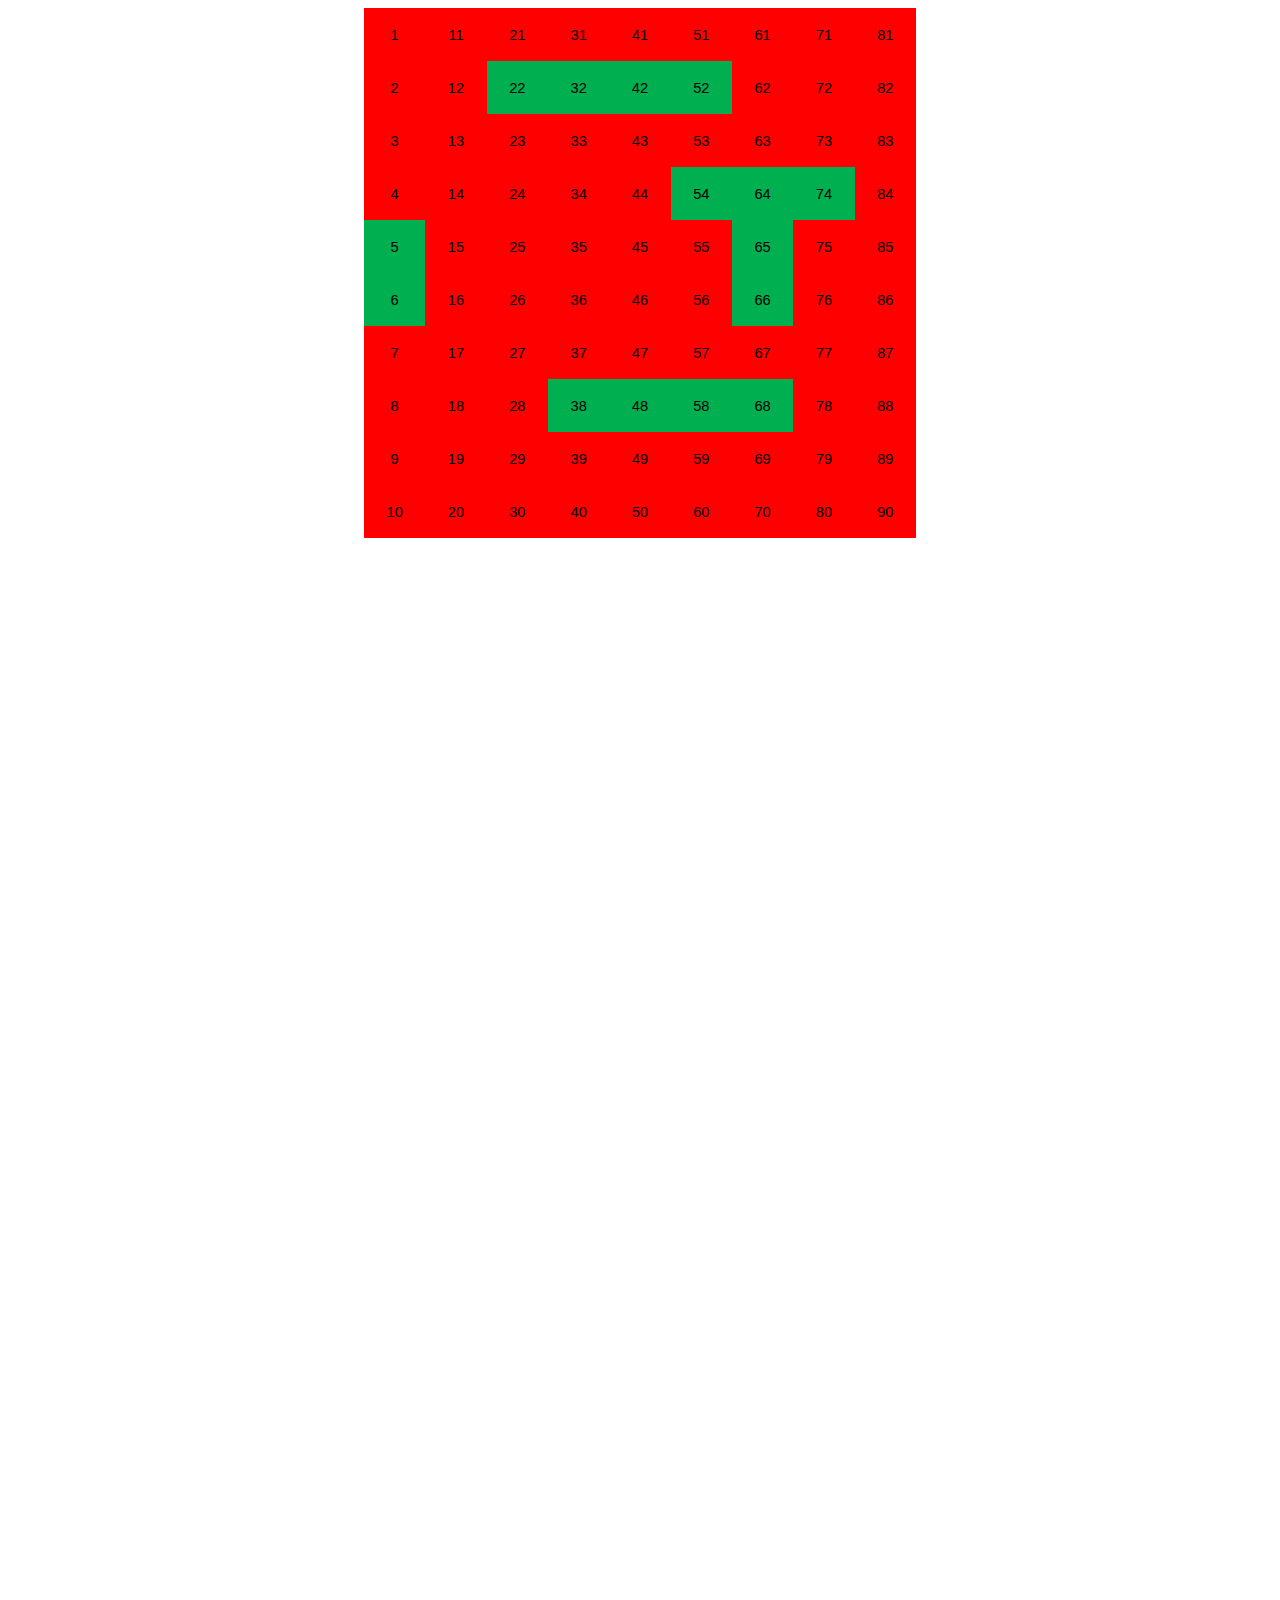
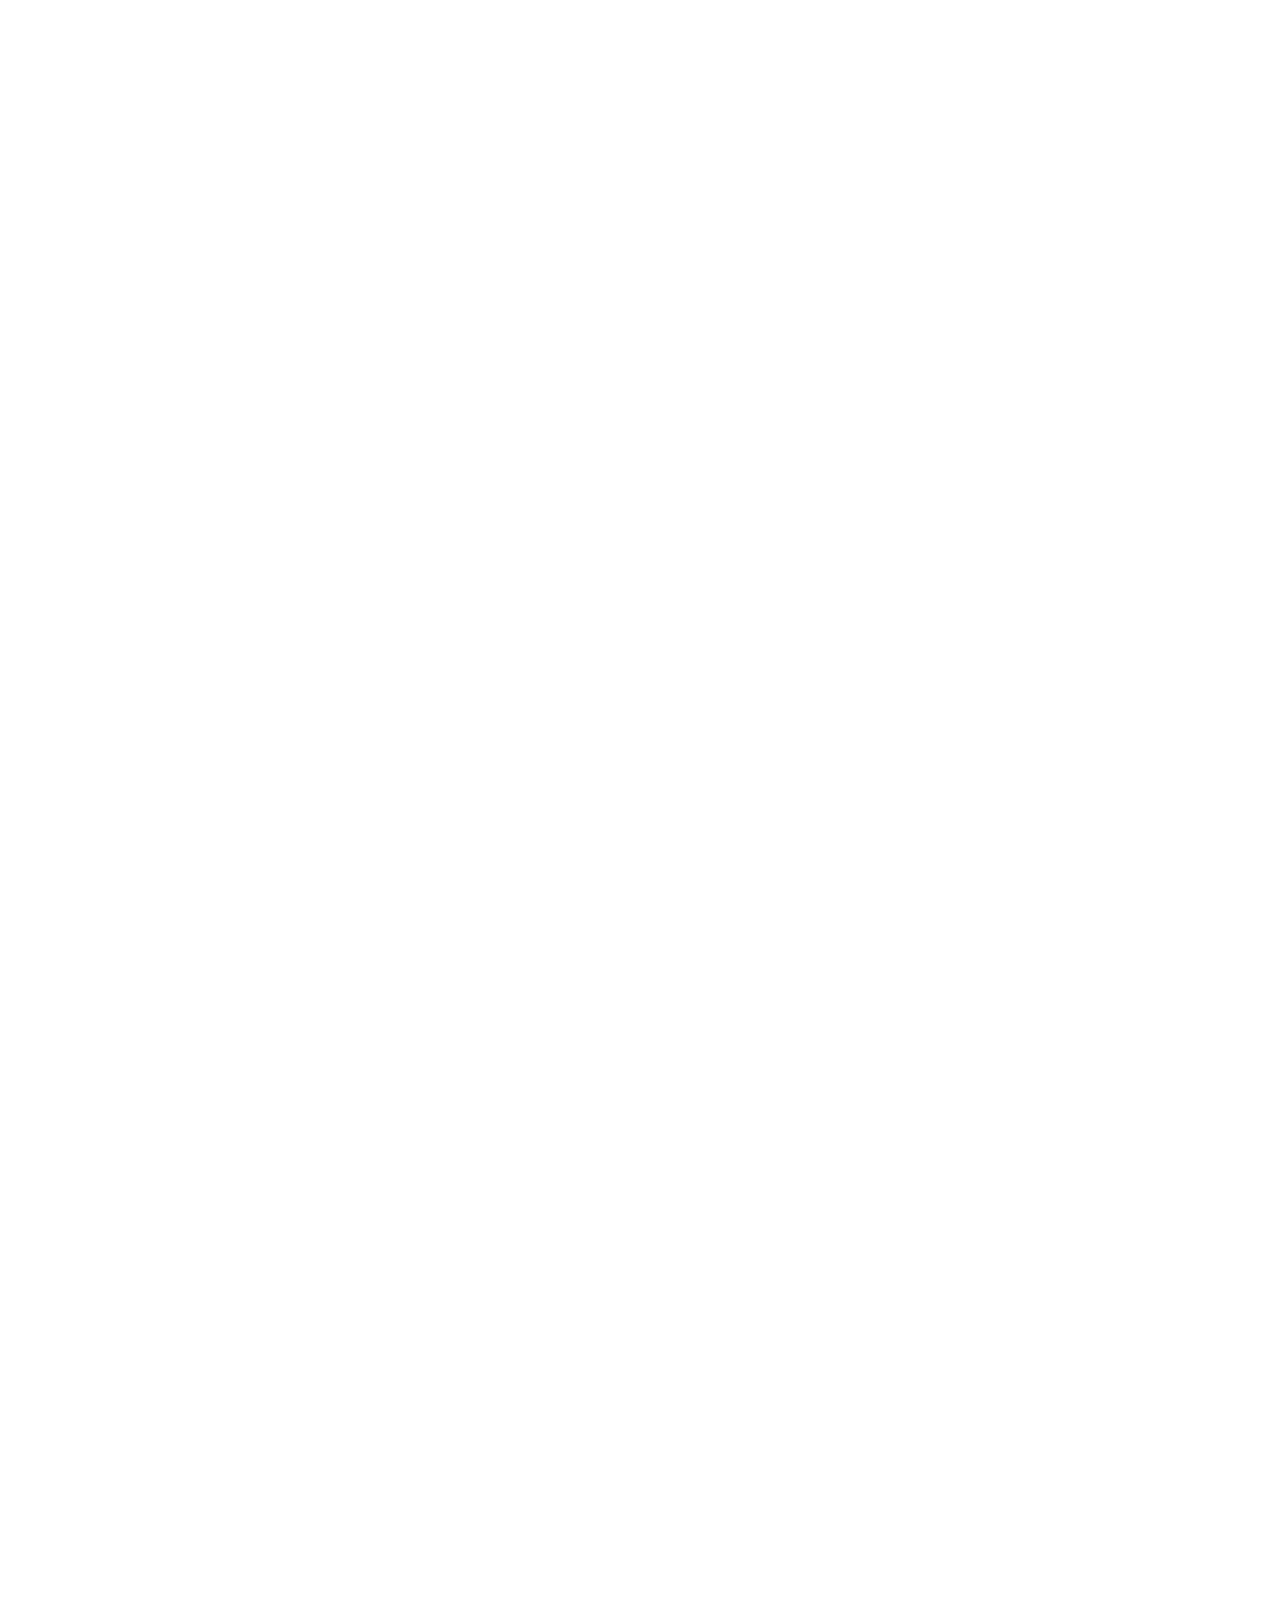
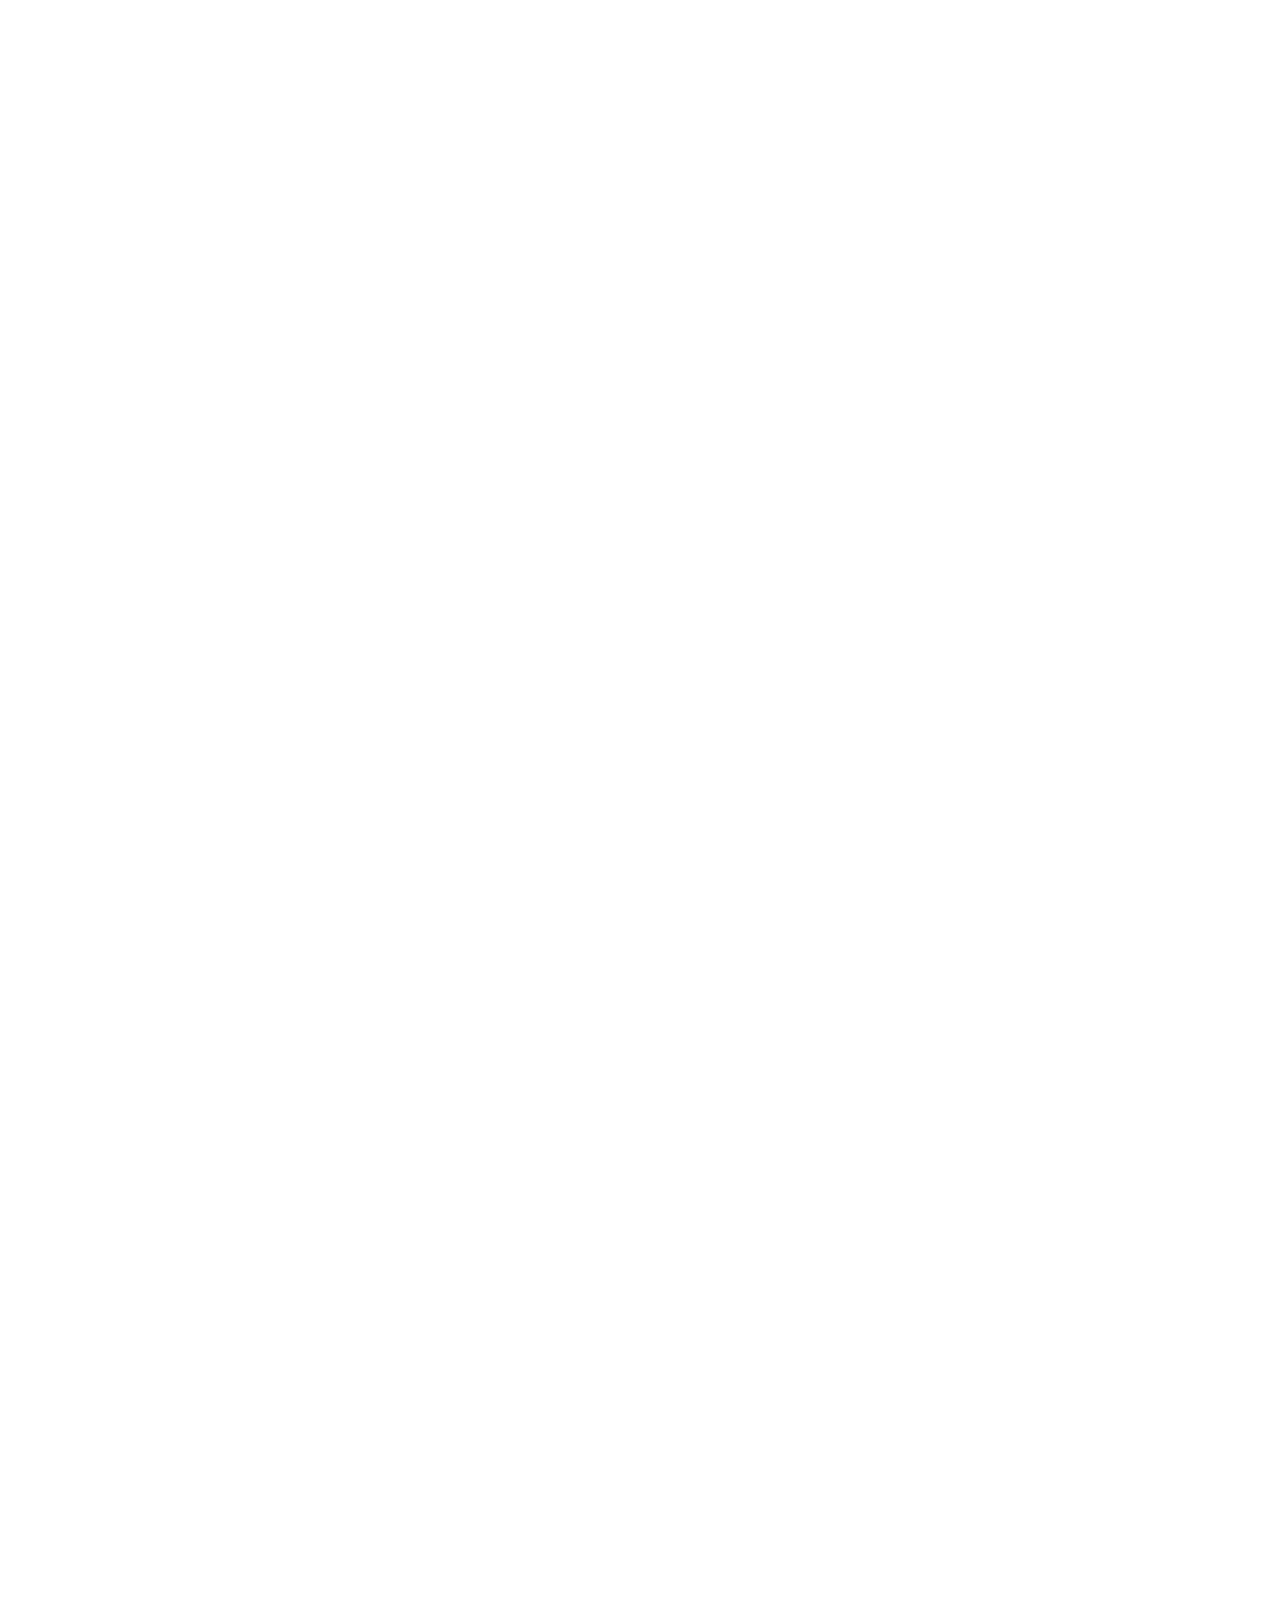
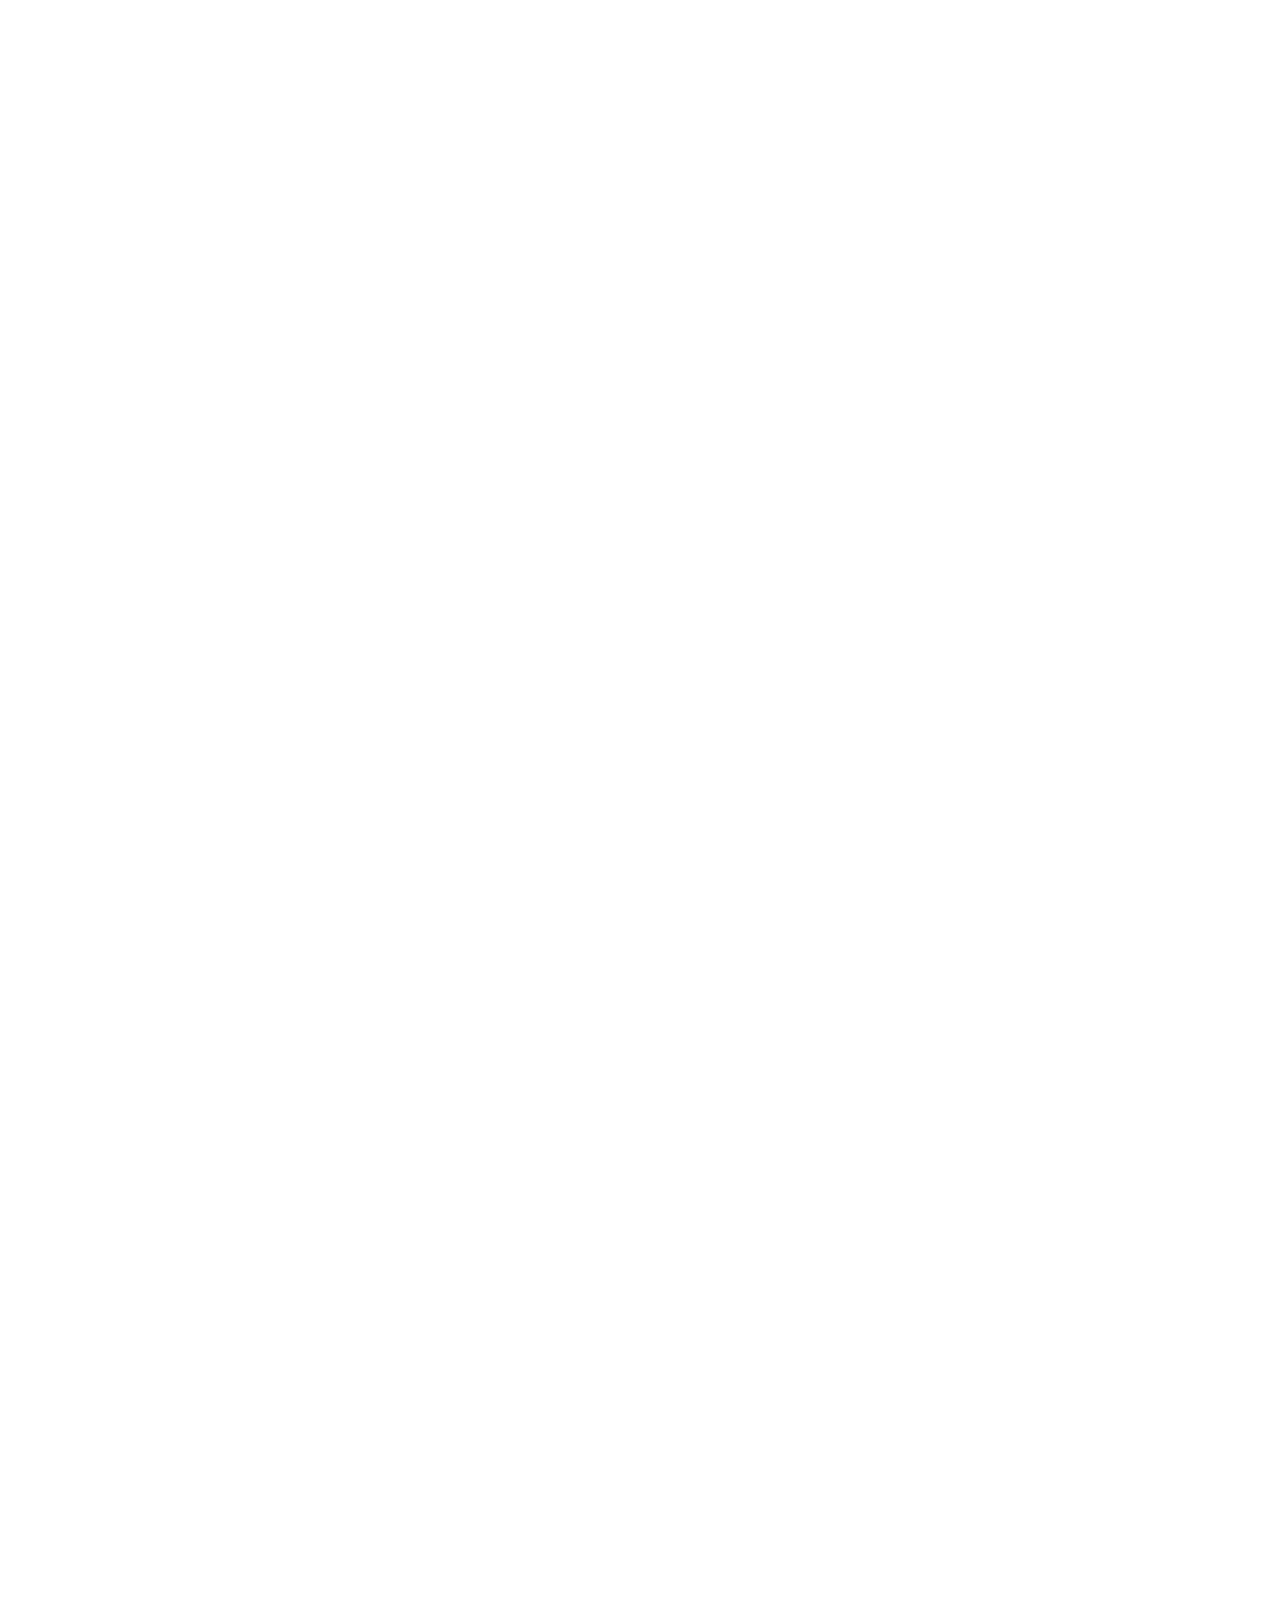
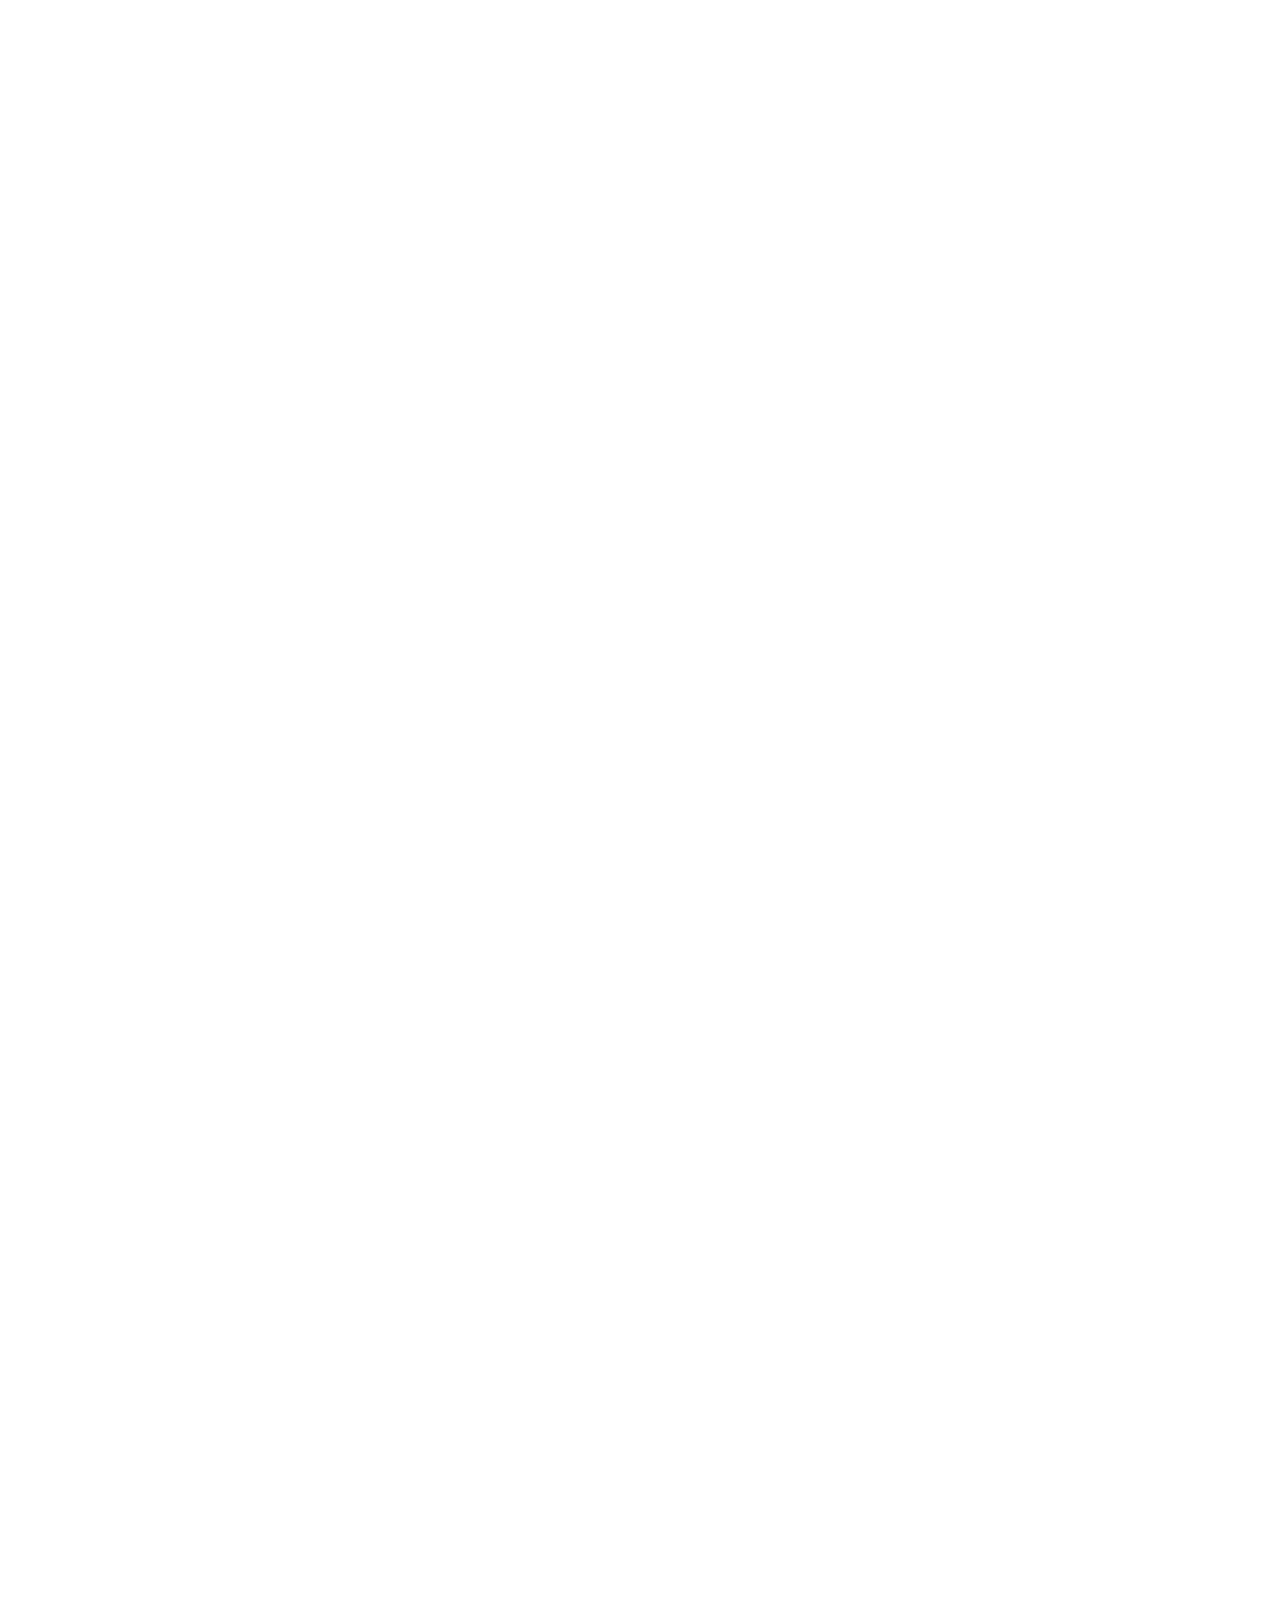
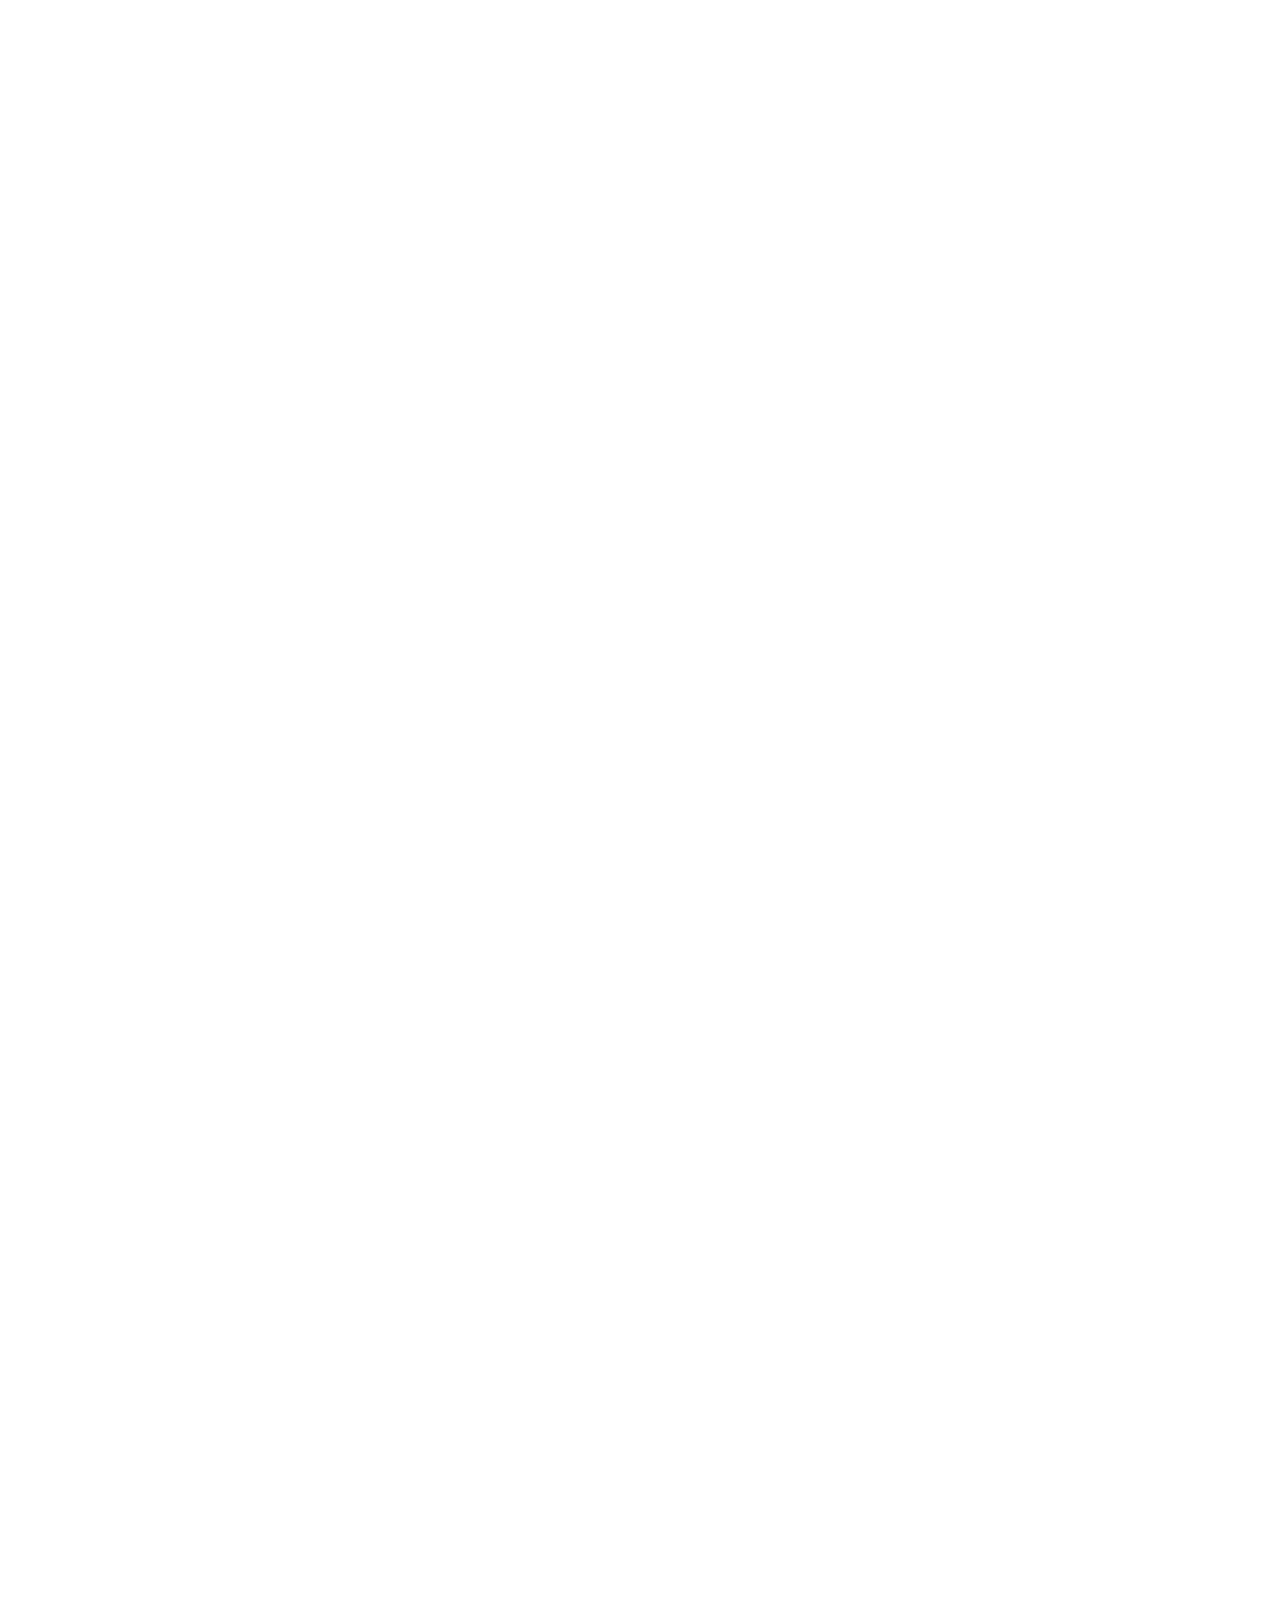
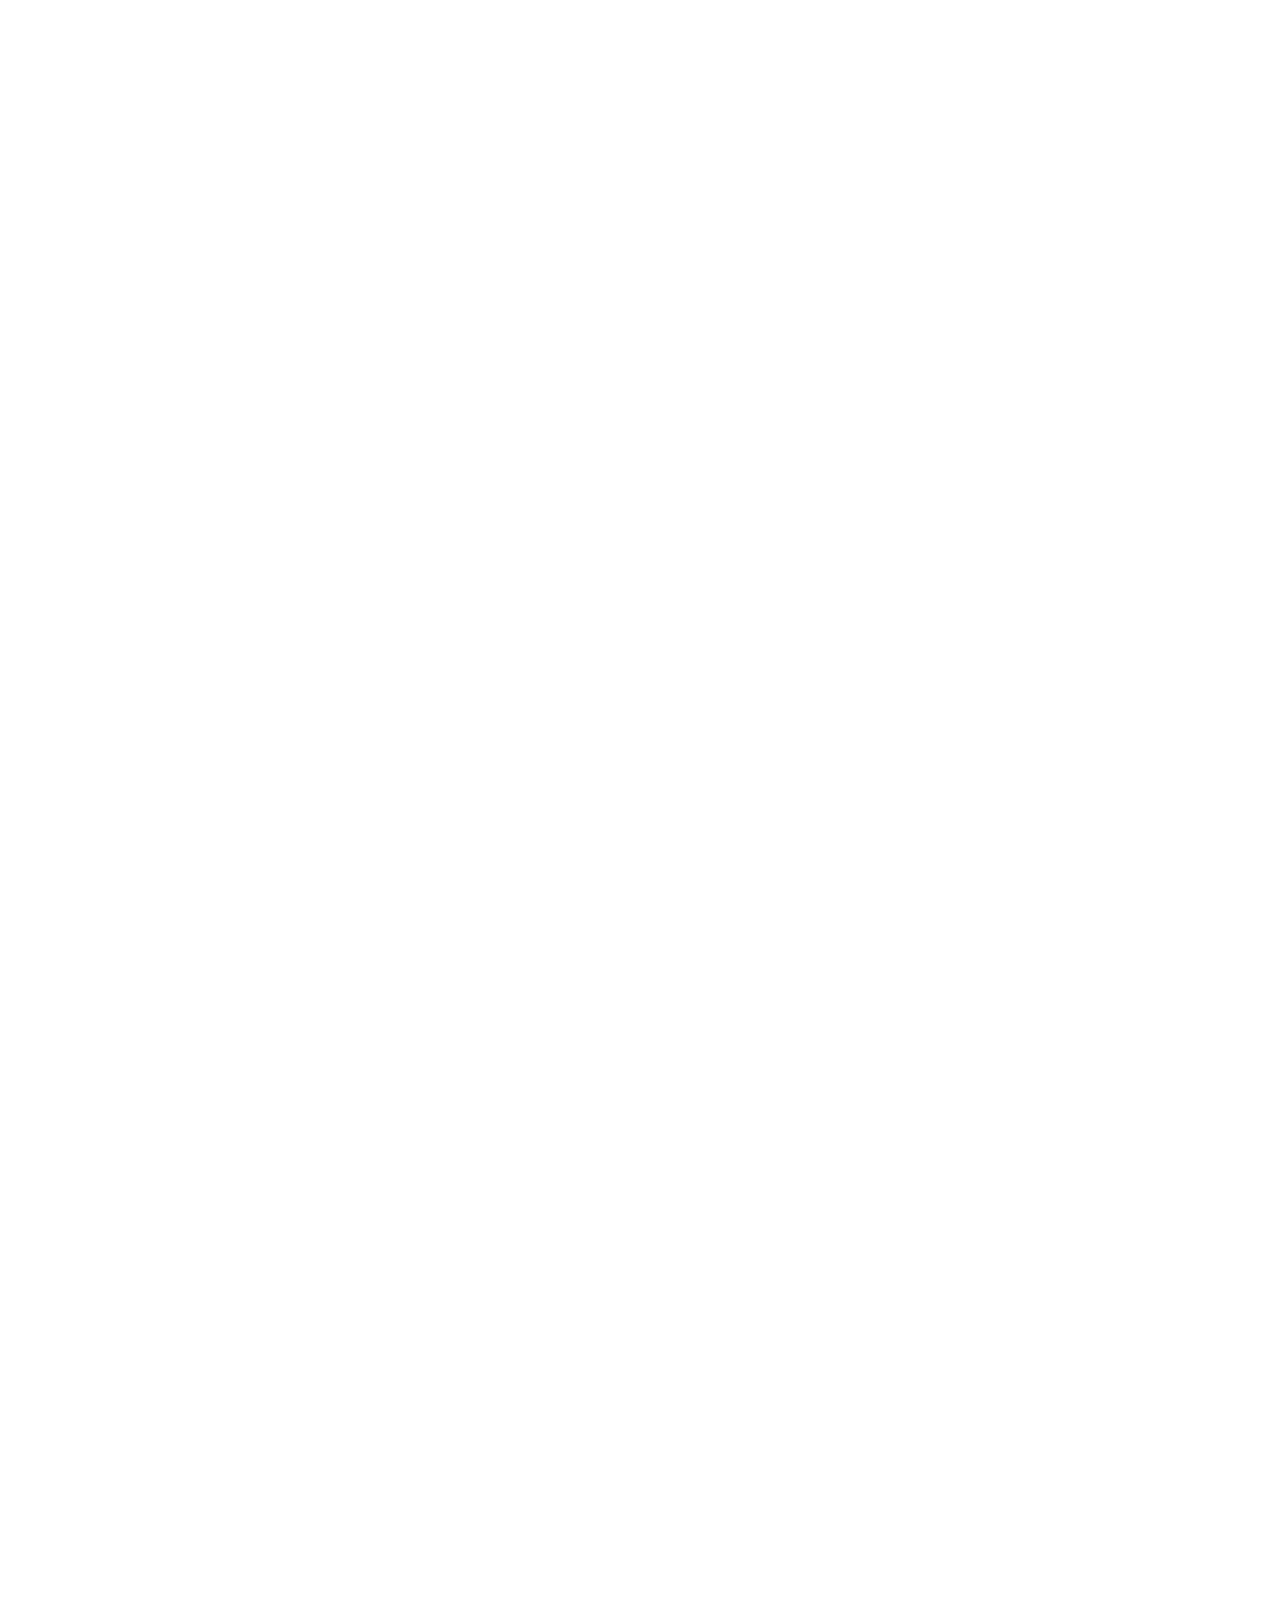
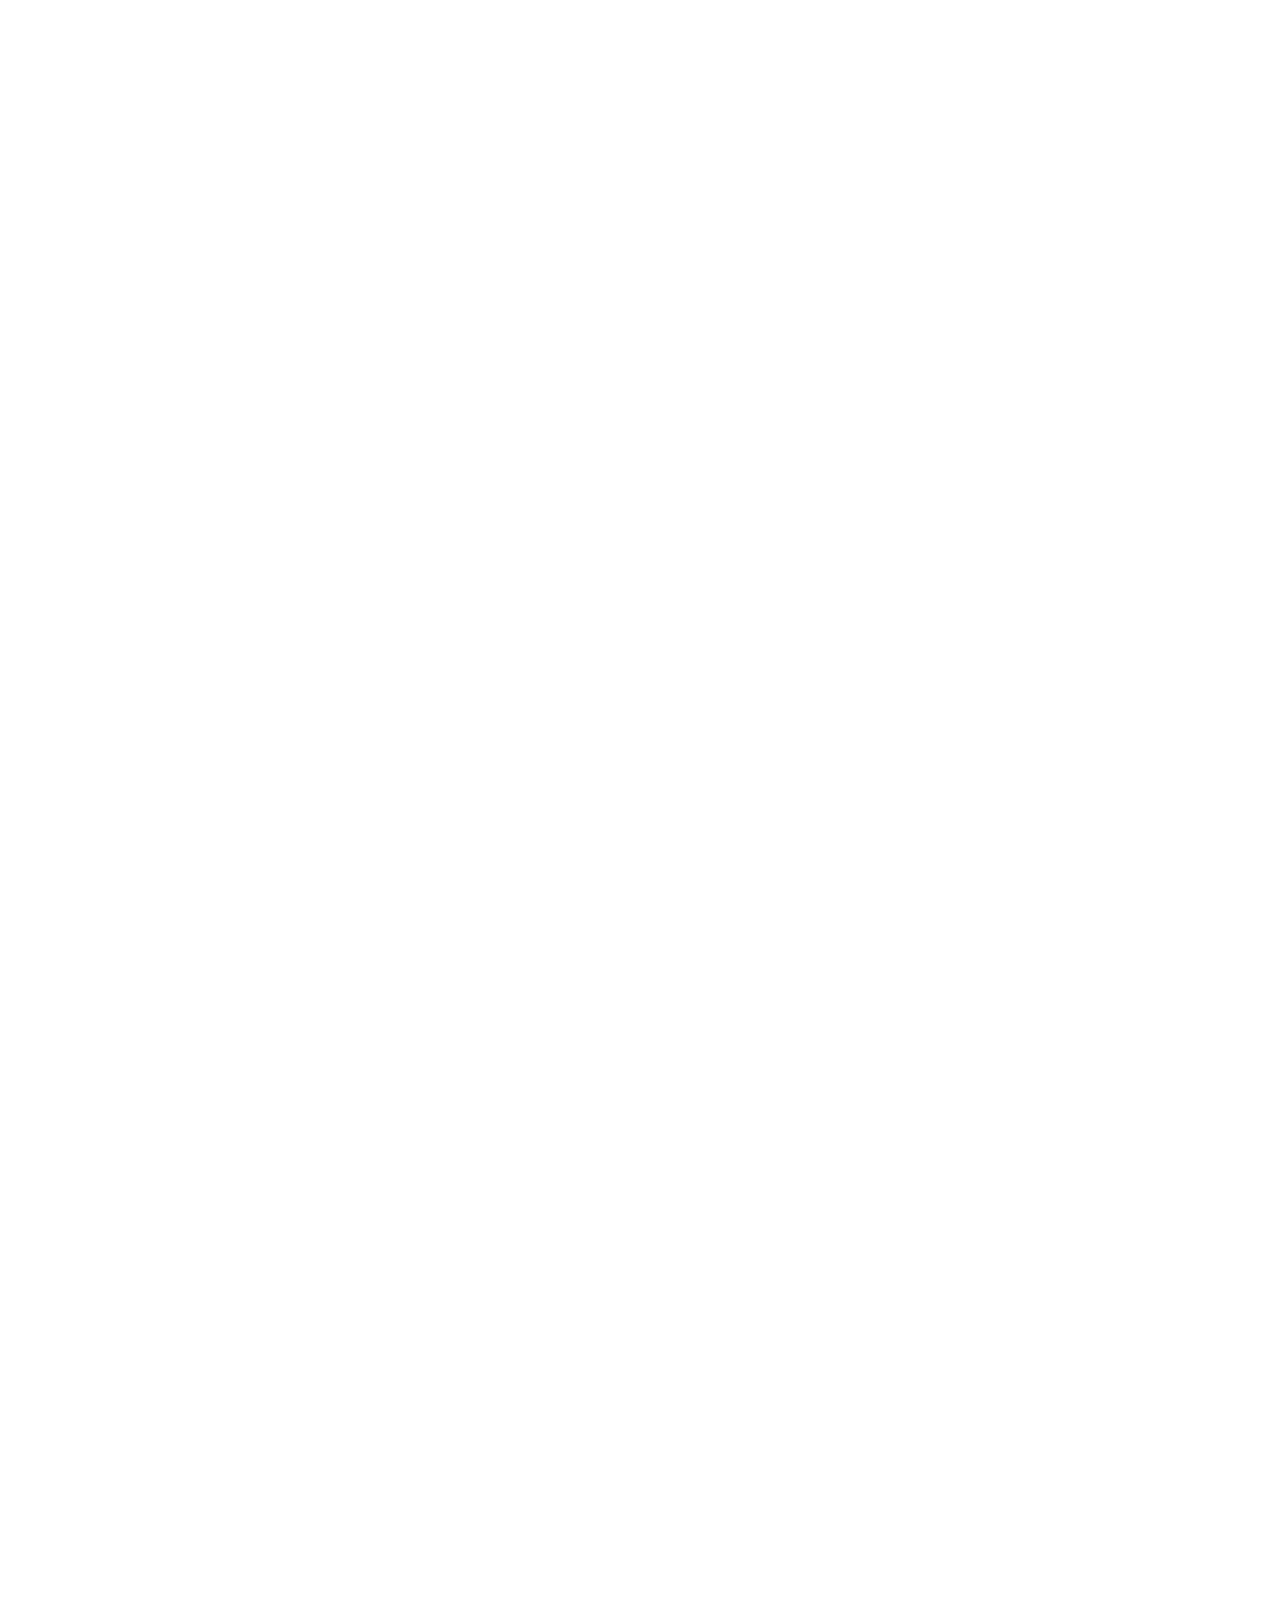
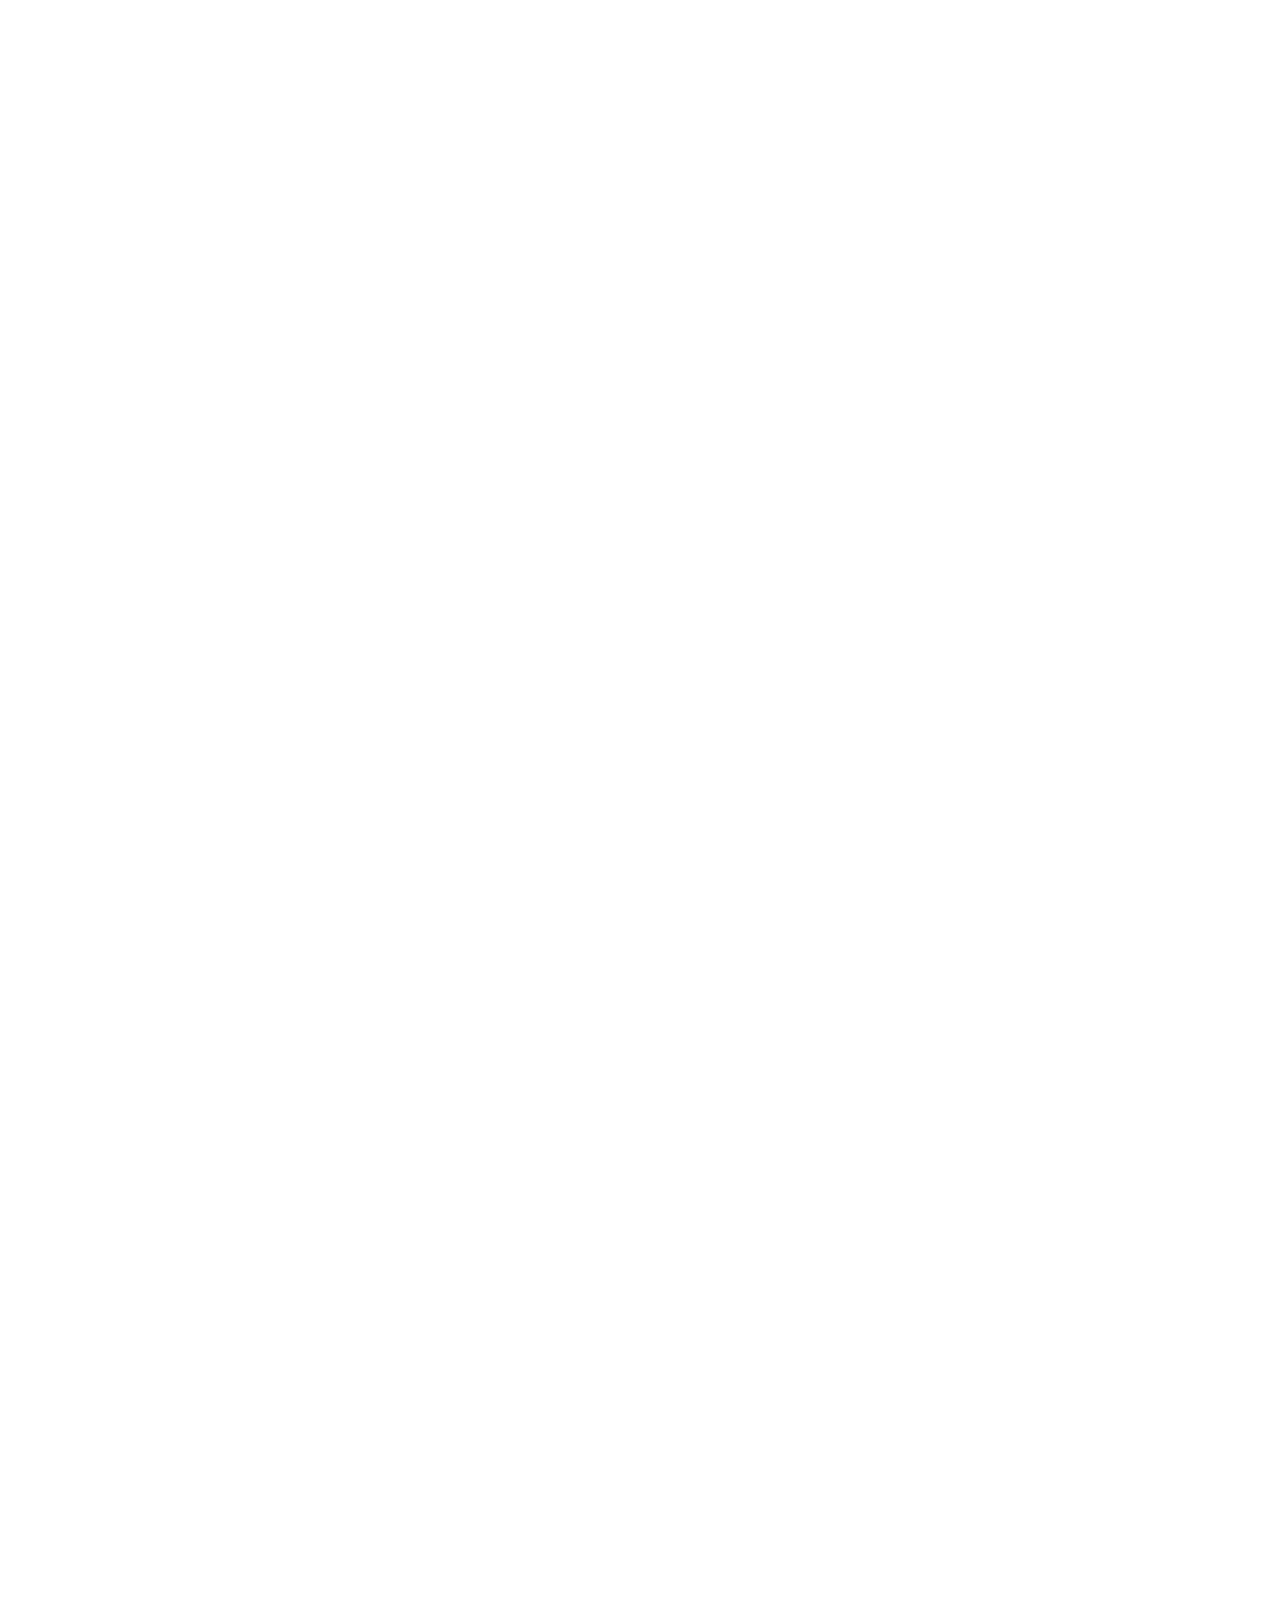
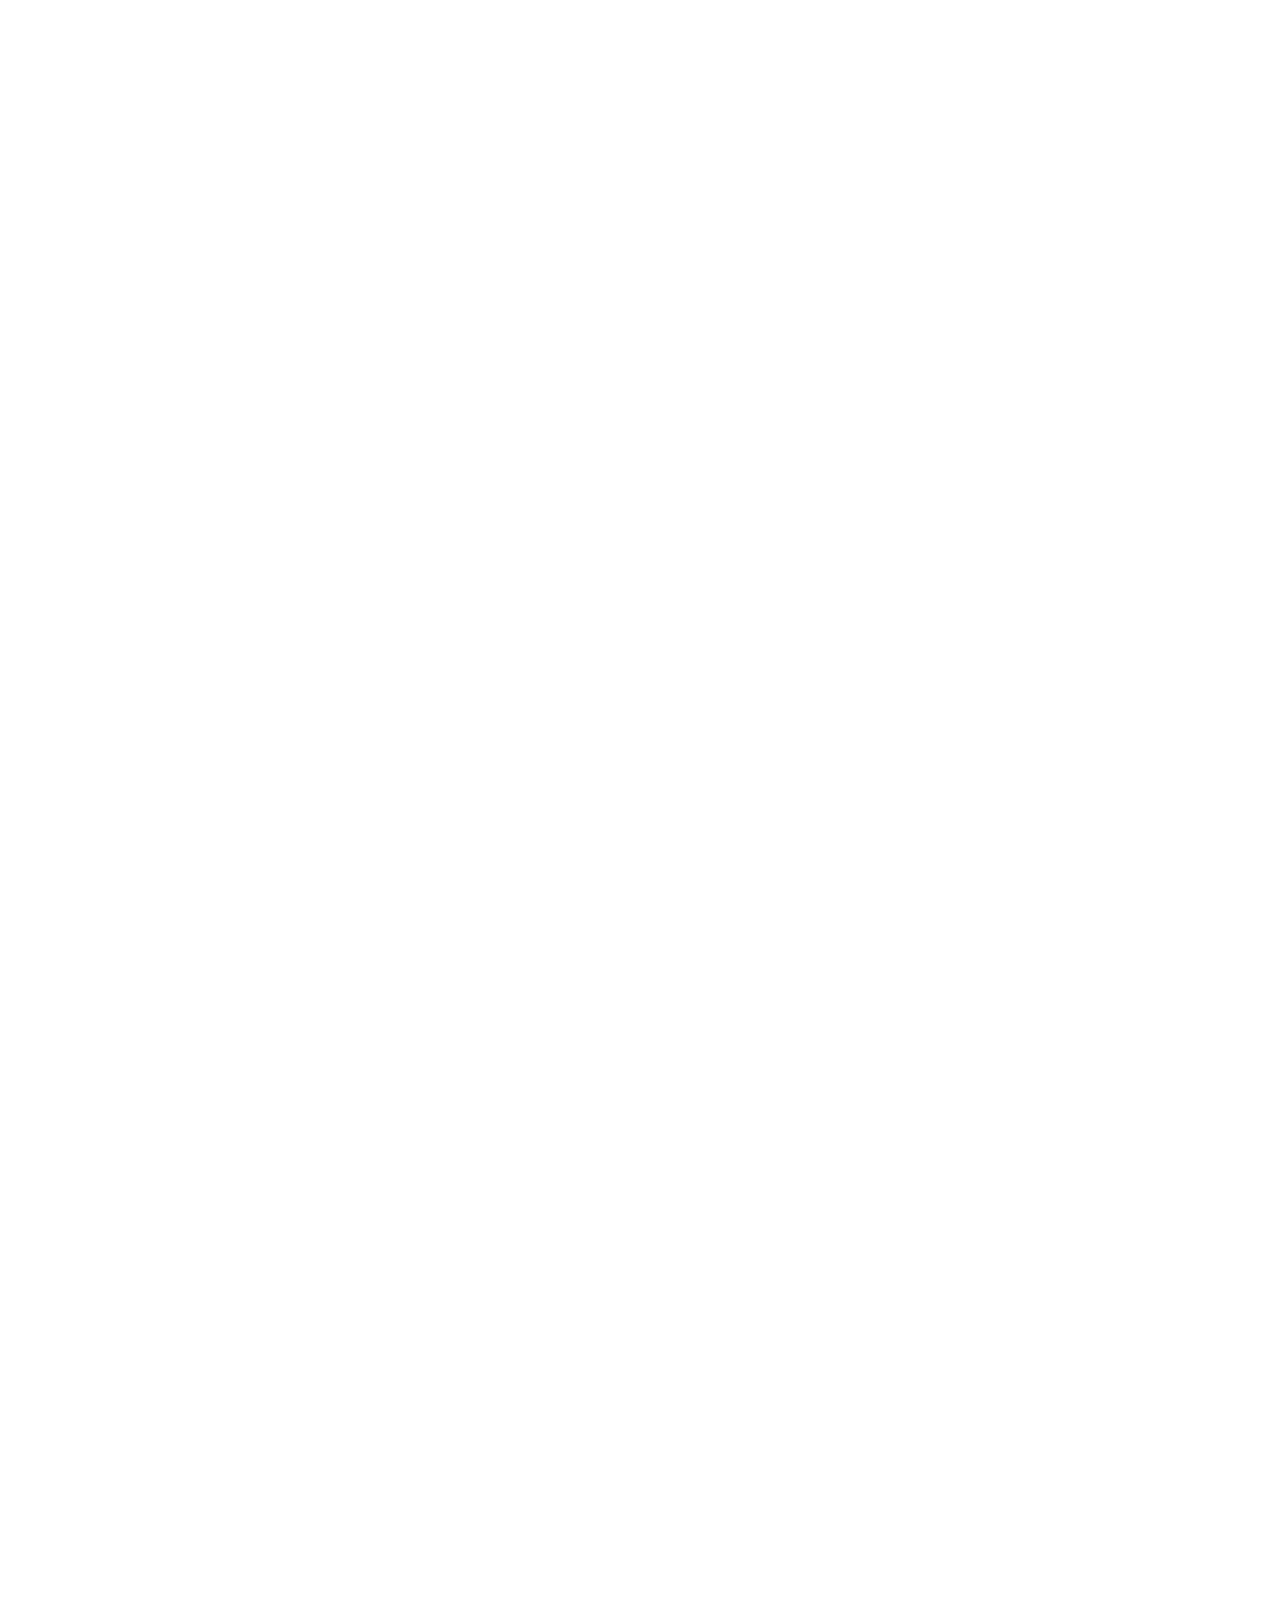
==== commit 61b978c3: "Add files via upload" ====
--- a/index.html
+++ b/index.html
@@ -68,6 +68,25 @@
 	background:#00B050;
 	mso-pattern:#00B050 none;
 	white-space:nowrap;}
+.xl6524764
+	{padding-top:1px;
+	padding-right:1px;
+	padding-left:1px;
+	mso-ignore:padding;
+	color:black;
+	font-size:11.0pt;
+	font-weight:400;
+	font-style:normal;
+	text-decoration:none;
+	font-family:Arial;
+	mso-generic-font-family:auto;
+	mso-font-charset:0;
+	mso-number-format:General;
+	text-align:center;
+	vertical-align:middle;
+	background:red;
+	mso-pattern:#00B050 none;
+	white-space:nowrap;}
 -->
 </style>
 </head>
@@ -119,7 +138,7 @@
   <td class=xl6324764>53</td>
   <td class=xl6324764>63</td>
   <td class=xl6324764>73</td>
-  <td class=xl6424764>83</td>
+  <td class=xl6524764>83</td>
  </tr>
  <tr height=53 style='mso-height-source:userset;height:39.75pt'>
   <td height=53 class=xl6324764 style='height:39.75pt'>4</td>
